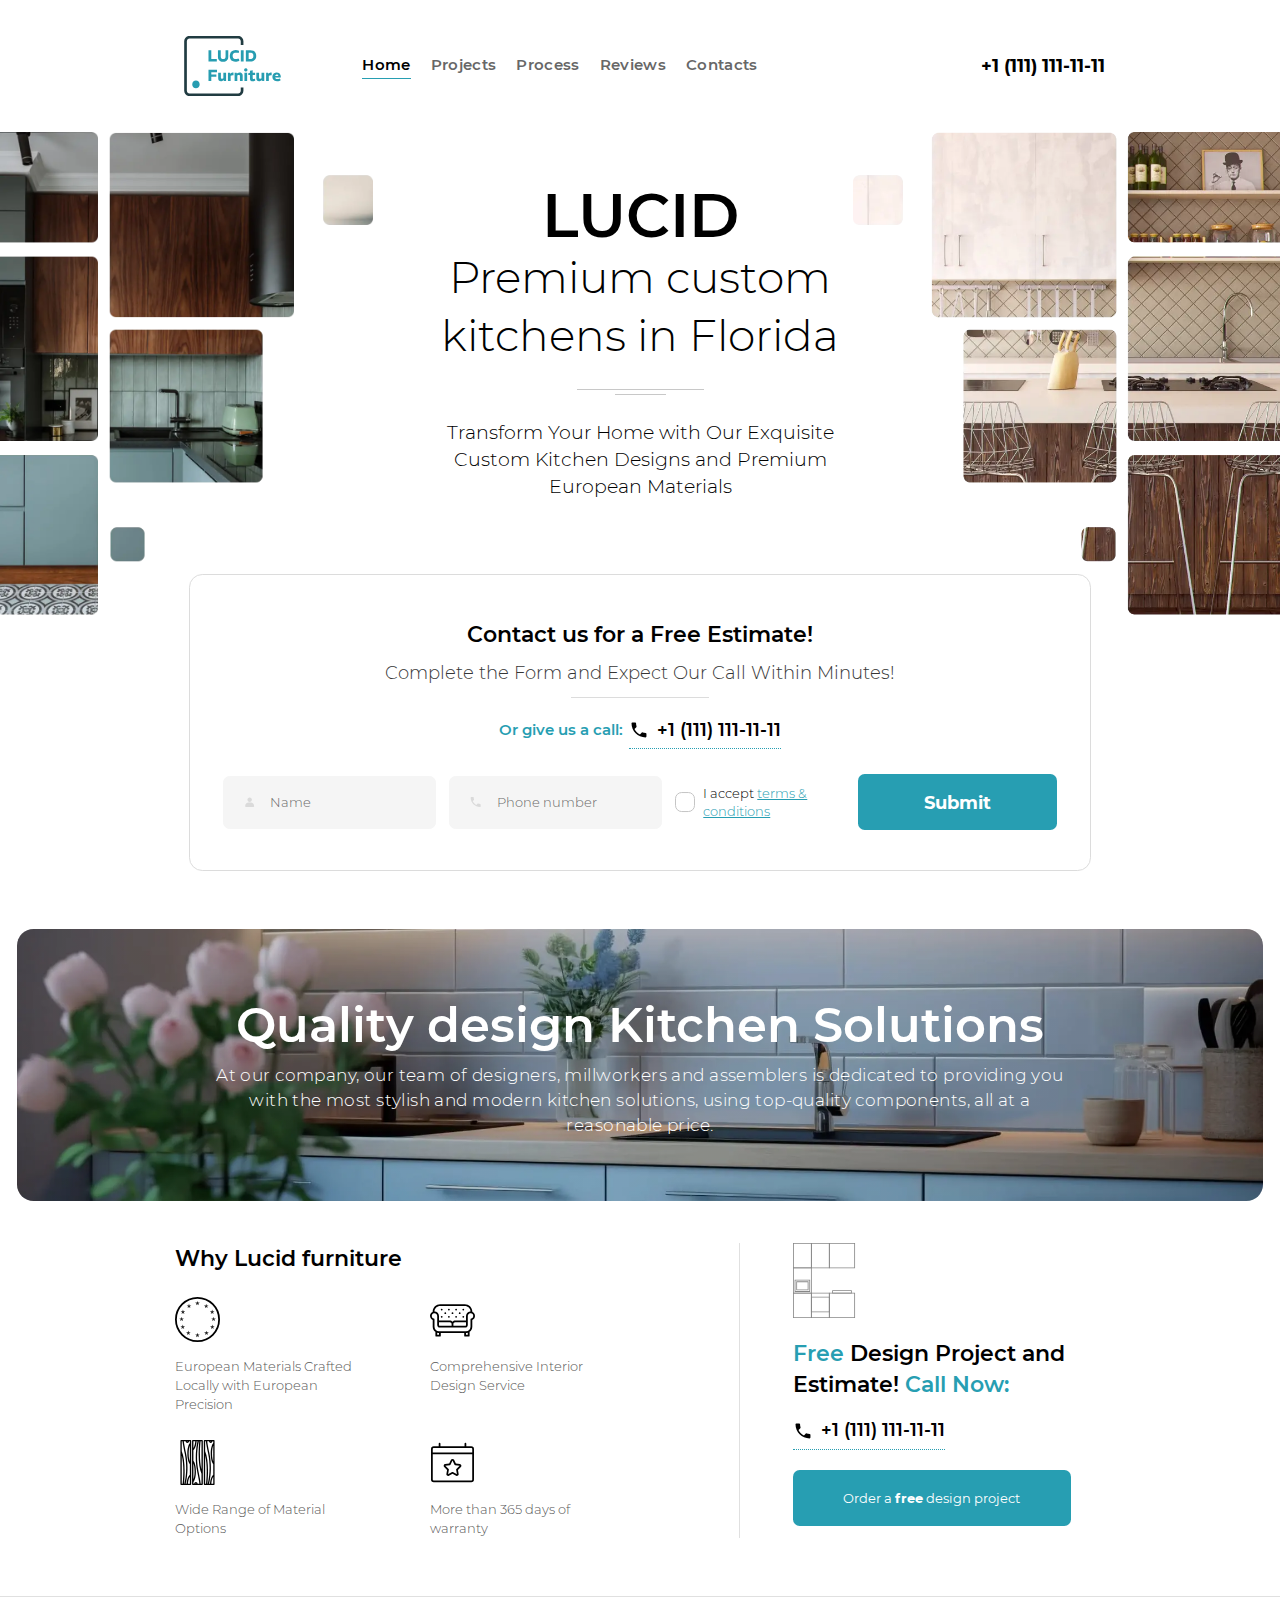
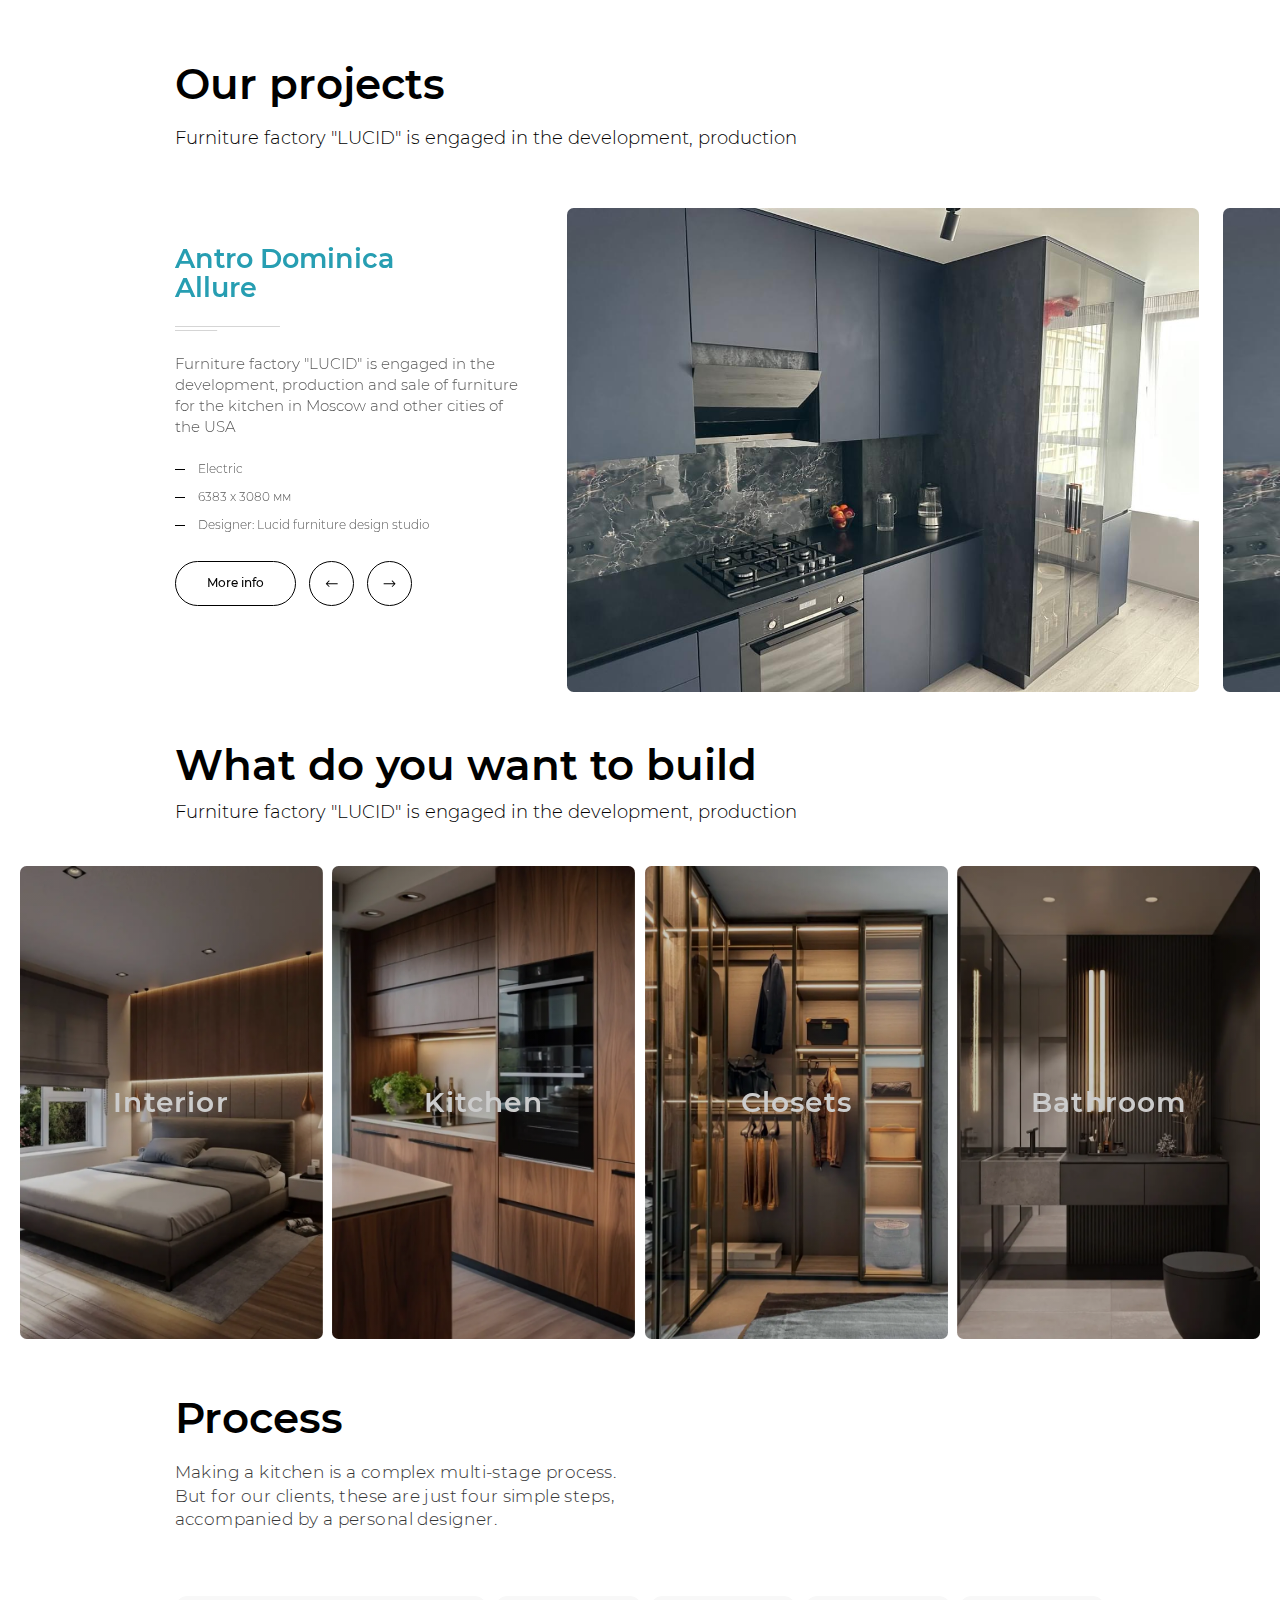
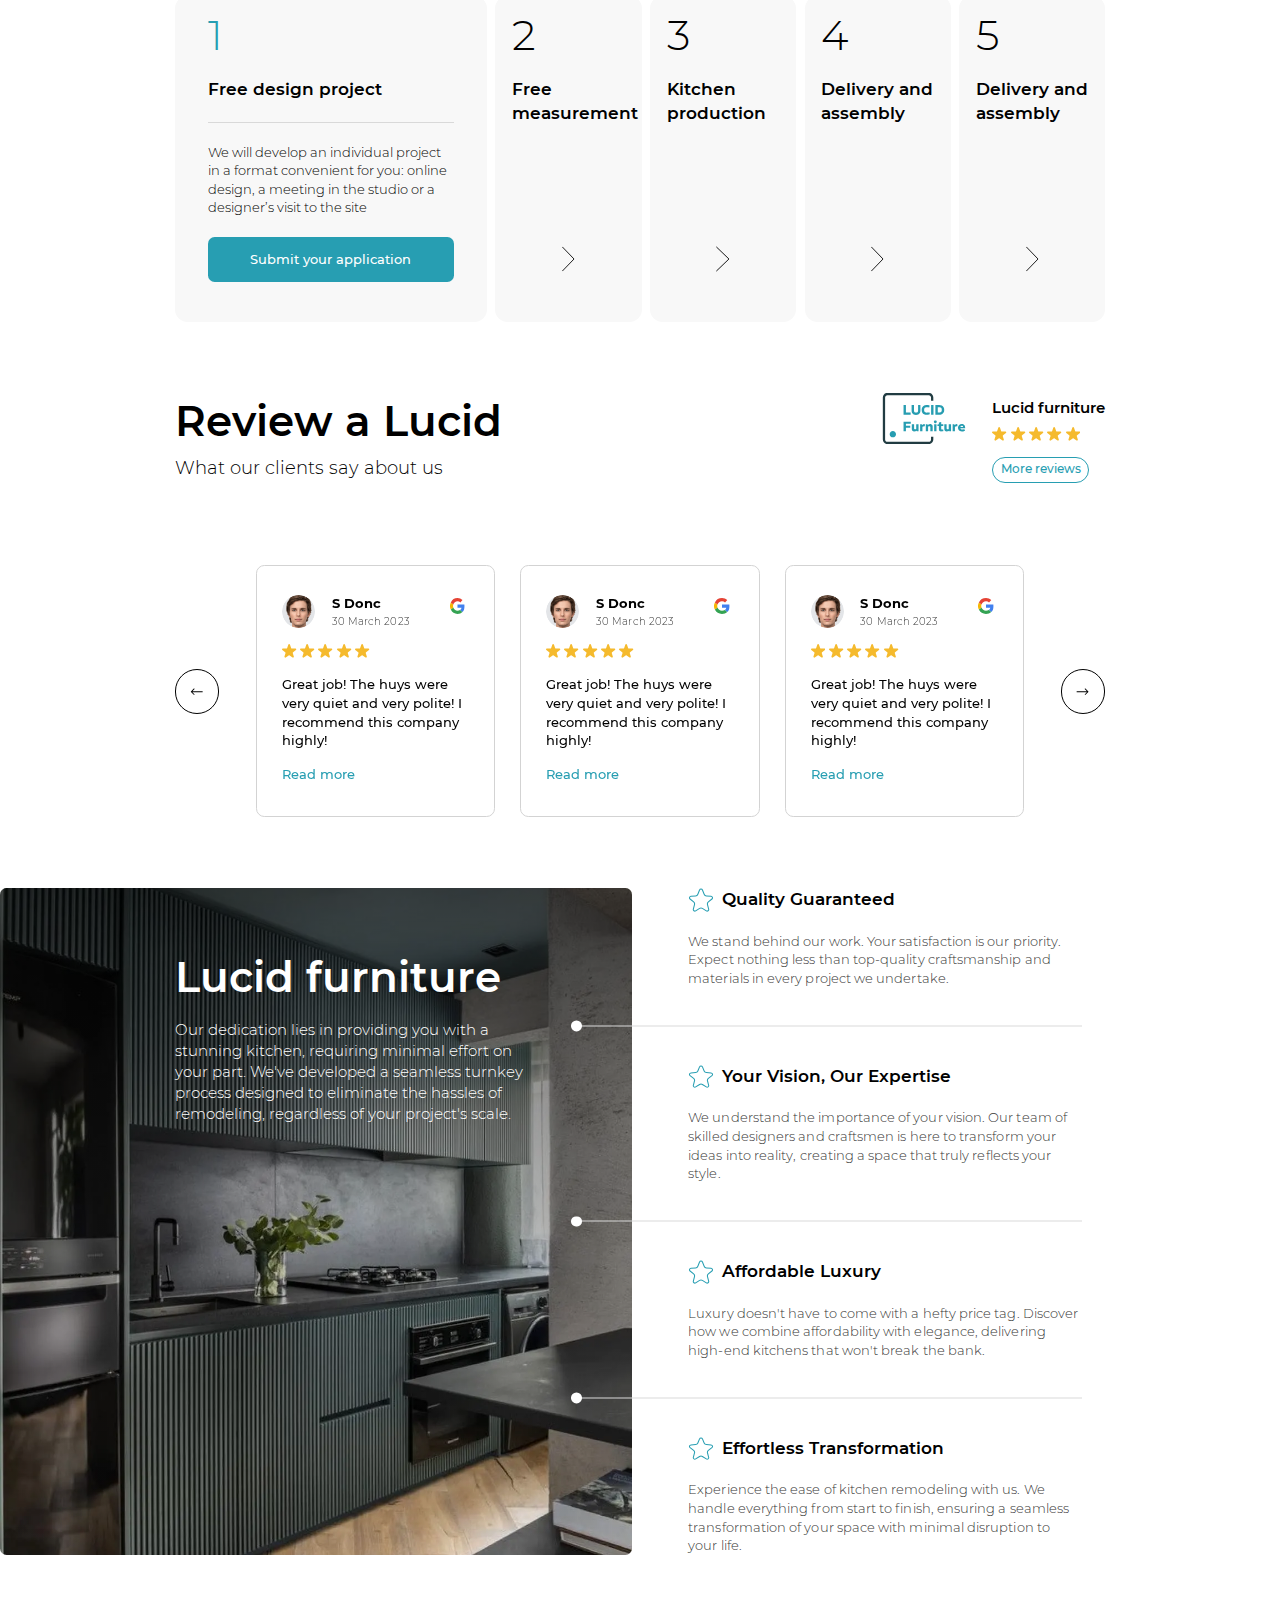
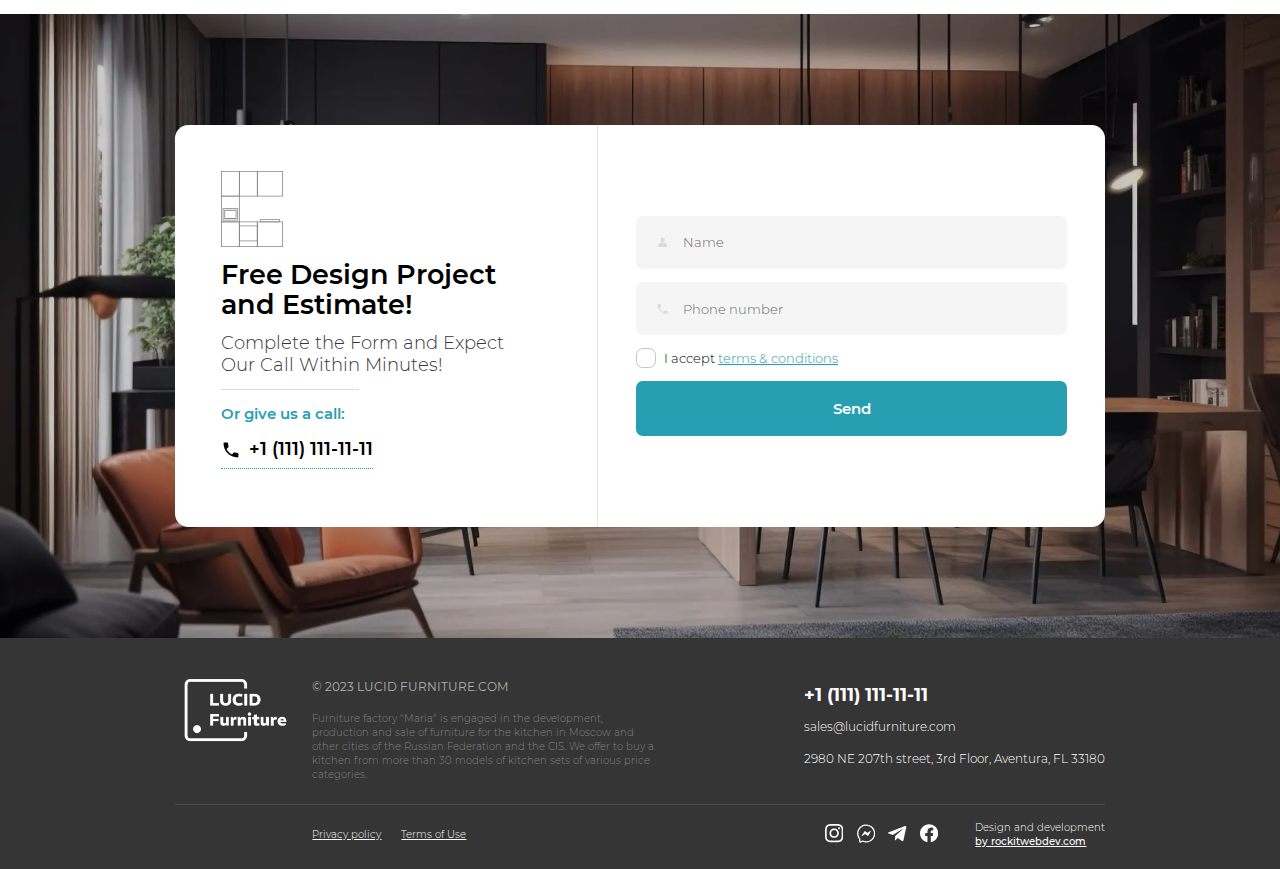
==== index.html @ 7d3eda4a "first commit" ====
<!DOCTYPE html>
<html lang="ru">

<head>
    <meta charset="UTF-8">
    <meta name="viewport" content="width=device-width, initial-scale=1.0">
    <meta name="description" content="">
    <meta name="keywords" content="">
    <link rel="stylesheet" href="css/libs.min.css">
    <link rel="stylesheet" href="css/style.min.css">
    <title>Главная</title>
</head>

<body class="m-page">
    <div class="wrapper">
        <header class="header">
            <div class="container">
                <div class="header__inner">
                    <button class="burger">
                        <img src="img/burger.svg" alt="">
                    </button>

                    <a href="" class="header__logo">
                        <img src="img/logo.svg" alt="">
                    </a>

                    <div class="menu">
                        <div class="menu__top">
                            <button class="menu__close">
                                <img src="img/burger2.svg" alt="">
                            </button>
                        </div>
                        <div class="menu__content">
                            <nav class="nav">
                                <a href="" class="nav__link _active"><span>Home</span></a>
                                <a href="" class="nav__link"><span>Projects</span></a>
                                <a href="" class="nav__link"><span>Process</span></a>
                                <a href="" class="nav__link"><span>Reviews</span></a>
                                <a href="" class="nav__link"><span>Contacts</span></a>
                            </nav>

                            <div class="header-contacts">
                                <div class="header-contacts__title">
                                    <span>Free</span> Design Project and Estimate! <span>Call Now:</span>
                                </div>
                                <a href="tel:+11111111111" class="header-contacts__phone phone-link">
                                    <svg width="24" height="24" viewBox="0 0 24 24" fill="none" xmlns="http://www.w3.org/2000/svg">
                                        <path d="M6.625 10.795C8.065 13.625 10.38 15.94 13.215 17.38L15.415 15.175C15.69 14.9 16.085 14.82 16.43 14.93C17.55 15.3 18.755 15.5 20 15.5C20.555 15.5 21 15.945 21 16.5V20C21 20.555 20.555 21 20 21C10.61 21 3 13.39 3 4C3 3.445 3.45 3 4 3H7.5C8.055 3 8.5 3.445 8.5 4C8.5 5.245 8.7 6.45 9.07 7.57C9.18 7.915 9.1 8.31 8.825 8.585L6.625 10.795Z" fill="black" />
                                    </svg>
                                    <span class="text22">+1 (111) 111-11-11</span>
                                </a>
                                <button class="header-contacts__btn m-btn m-btn-primary">
                                    <span>Order a <b>free</b> design project</span>
                                </button>
                            </div>
                        </div>
                    </div>

                    <a href="tel:+11111111111" class="header__phone text22 bold-text">
                        +1 (111) 111-11-11
                    </a>
                </div>
            </div>

        </header>
        <main class="content">

            <section class="main">
                <div class="container">
                    <div class="info-block">
                        <div class="info-block__top">
                            <div class="text73 semi-bold-text">LUCID</div>
                            <div class="text53">Premium custom kitchens <br> in Florida</div>
                        </div>
                        <img src="img/split.svg" alt="" class="info-block__split">
                        <div class="text23">Transform Your Home with Our Exquisite Custom Kitchen Designs and Premium European Materials</div>
                    </div>

                    <form action="" class="main-form _form">
                        <div class="main-form__top">
                            <img src="img/form-img.svg" alt="" class="main-form__img">
                            <div class="text26 text22-tablet text20-mob semi-bold-text">Contact us for a Free Estimate!</div>
                            <div class="text22 text18-tablet text14-mob">Complete the Form and Expect Our Call Within Minutes!</div>
                        </div>
                        <div class="main-form__call">
                            <div class="text18 text14-mob semi-bold-text primary-text">
                                Or give us a call:
                            </div>
                            <a href="tel:+11111111111" class="phone-link">
                                <svg width="24" height="24" viewBox="0 0 24 24" fill="none" xmlns="http://www.w3.org/2000/svg">
                                    <path d="M6.625 10.795C8.065 13.625 10.38 15.94 13.215 17.38L15.415 15.175C15.69 14.9 16.085 14.82 16.43 14.93C17.55 15.3 18.755 15.5 20 15.5C20.555 15.5 21 15.945 21 16.5V20C21 20.555 20.555 21 20 21C10.61 21 3 13.39 3 4C3 3.445 3.45 3 4 3H7.5C8.055 3 8.5 3.445 8.5 4C8.5 5.245 8.7 6.45 9.07 7.57C9.18 7.915 9.1 8.31 8.825 8.585L6.625 10.795Z" fill="black" />
                                </svg>
                                <span class="text22">+1 (111) 111-11-11</span>
                            </a>
                        </div>
                        <div class="main-form__grid">
                            <fieldset class="fg">
                                <input name="name" type="text" placeholder="Name">
                                <svg class="fg__icon" width="16" height="16" viewBox="0 0 16 16" fill="none" xmlns="http://www.w3.org/2000/svg">
                                    <path d="M8.00016 7.99984C9.47292 7.99984 10.6668 6.80593 10.6668 5.33317C10.6668 3.86041 9.47292 2.6665 8.00016 2.6665C6.5274 2.6665 5.3335 3.86041 5.3335 5.33317C5.3335 6.80593 6.5274 7.99984 8.00016 7.99984Z" fill="#DADADA" />
                                    <path d="M13.3332 12.6665V13.3332C13.3332 13.51 13.2629 13.6796 13.1379 13.8046C13.0129 13.9296 12.8433 13.9998 12.6665 13.9998H3.33317C3.15636 13.9998 2.98679 13.9296 2.86177 13.8046C2.73674 13.6796 2.6665 13.51 2.6665 13.3332V12.6665C2.6665 11.6056 3.08793 10.5882 3.83808 9.83808C4.58822 9.08793 5.60564 8.6665 6.6665 8.6665H9.33317C10.394 8.6665 11.4115 9.08793 12.1616 9.83808C12.9117 10.5882 13.3332 11.6056 13.3332 12.6665Z" fill="#DADADA" />
                                </svg>
                            </fieldset>
                            <fieldset class="fg">
                                <input name="phone" type="tel" placeholder="Phone number">
                                <svg class="fg__icon" width="16" height="16" viewBox="0 0 16 16" fill="none" xmlns="http://www.w3.org/2000/svg">
                                    <path d="M4.41667 7.19667C5.37667 9.08333 6.92 10.6267 8.81 11.5867L10.2767 10.1167C10.46 9.93333 10.7233 9.88 10.9533 9.95333C11.7 10.2 12.5033 10.3333 13.3333 10.3333C13.7033 10.3333 14 10.63 14 11V13.3333C14 13.7033 13.7033 14 13.3333 14C7.07333 14 2 8.92667 2 2.66667C2 2.29667 2.3 2 2.66667 2H5C5.37 2 5.66667 2.29667 5.66667 2.66667C5.66667 3.49667 5.8 4.3 6.04667 5.04667C6.12 5.27667 6.06667 5.54 5.88333 5.72333L4.41667 7.19667Z" fill="#DADADA" />
                                </svg>
                            </fieldset>
                            <div class="m-check">
                                <input name="agree" type="checkbox">
                                <label>
                                    <span>I accept <a href="">terms & conditions</a></span>
                                </label>
                            </div>
                            <button class="main-form__btn m-btn m-btn-primary">
                                <span>Submit</span>
                            </button>
                        </div>

                        <div class="thank">
                            <div class="thank__icon">
                                <img src="img/form-img.svg" alt="">
                            </div>
                            <div class="thank__content">
                                <div class="text32 text20-mob semi-bold-text">Thank you!</div>
                                <div class="text22 text14-mob">Our manager will contact you shortly.</div>
                            </div>
                        </div>

                    </form>
                </div>
                <img src="img/main-img.webp" alt="" class="main__img">
                <img src="img/main-img2.webp" alt="" class="main__img2">
            </section>

            <section class="solution">
                <div class="container">
                    <div class="solution-banner _backdrop">
                        <div class="solution-banner__inner">
                            <div class="solution-banner__title">Quality design Kitchen Solutions</div>
                            <div class="solution-banner__desc">At our company, our team of designers, millworkers and assemblers is dedicated to providing you with the most stylish and modern kitchen solutions, using top-quality components, all at a reasonable price.</div>
                        </div>
                    </div>

                    <div class="why">
                        <div class="why__content">
                            <div class="text26 text24-mob semi-bold-text">
                                Why Lucid furniture
                            </div>
                            <div class="why__items">
                                <div class="why-item">
                                    <div class="why-item__icon">
                                        <img src="img/why-icon.svg" alt="">
                                    </div>
                                    <div class="text16">
                                        European Materials Crafted Locally with European Precision
                                    </div>
                                </div>

                                <div class="why-item">
                                    <div class="why-item__icon">
                                        <img src="img/why-icon2.svg" alt="">
                                    </div>
                                    <div class="text16">
                                        Comprehensive Interior Design Service
                                    </div>
                                </div>

                                <div class="why-item">
                                    <div class="why-item__icon">
                                        <img src="img/why-icon3.svg" alt="">
                                    </div>
                                    <div class="text16">
                                        Wide Range of Material Options
                                    </div>
                                </div>

                                <div class="why-item">
                                    <div class="why-item__icon">
                                        <img src="img/why-icon4.svg" alt="">
                                    </div>
                                    <div class="text16">
                                        More than 365 days of warranty
                                    </div>
                                </div>

                            </div>
                        </div>
                        <div class="why__sidebar">
                            <div class="why-call">
                                <img src="img/form-img.svg" alt="" class="why-call__img">
                                <div class="text26 text22-mob semi-bold-text">
                                    <span>Free</span> Design Project and Estimate! <span>Call Now:</span>
                                </div>
                                <div class="why-call__phone">
                                    <a href="tel:+11111111111" class="phone-link">
                                        <svg width="24" height="24" viewBox="0 0 24 24" fill="none" xmlns="http://www.w3.org/2000/svg">
                                            <path d="M6.625 10.795C8.065 13.625 10.38 15.94 13.215 17.38L15.415 15.175C15.69 14.9 16.085 14.82 16.43 14.93C17.55 15.3 18.755 15.5 20 15.5C20.555 15.5 21 15.945 21 16.5V20C21 20.555 20.555 21 20 21C10.61 21 3 13.39 3 4C3 3.445 3.45 3 4 3H7.5C8.055 3 8.5 3.445 8.5 4C8.5 5.245 8.7 6.45 9.07 7.57C9.18 7.915 9.1 8.31 8.825 8.585L6.625 10.795Z" fill="black" />
                                        </svg>
                                        <span class="text22">+1 (111) 111-11-11</span>
                                    </a>
                                </div>
                                <button class="why-call__btn m-btn m-btn-primary">
                                    <span>Order a <b>free</b> design project</span>
                                </button>
                            </div>
                        </div>
                    </div>
                </div>
            </section>

            <section class="projects">
                <div class="container">
                    <div class="projects__top">
                        <div class="text50 text38-tablet semi-bold-text">
                            Our projects
                        </div>
                        <div class="text22 text18-tablet text16-mob">
                            Furniture factory "LUCID" is engaged in the development, production
                        </div>
                    </div>
                    <div class="projects-slider">
                        <div class="swiper-container">
                            <div class="swiper-wrapper">
                                <div class="swiper-slide">
                                    <div class="project-card">
                                        <div class="project-card__content">
                                            <div class="project-card__top">
                                                <div class="text32 semi-bold-text">
                                                    Antro Dominica <br>
                Allure
                                                </div>
                                                <img src="img/split2.svg" alt="" class="project-card__split">
                                                <div class="text18 text16-mob">Furniture factory "LUCID" is engaged in the development, production and sale of furniture for the kitchen in Moscow and other cities of the USA</div>
                                            </div>
                                            <ul class="project-card__list">
                                                <li><span>Electric</span></li>
                                                <li><span>6383 x 3080 мм</span></li>
                                                <li><span>Designer: Lucid furniture design studio</span></li>
                                            </ul>
                                            <div class="project-card__nav">
                                                <a href="" class="project-card__link m-btn m-btn-black-outline">
                                                    <span>More info</span>
                                                </a>
                                            </div>
                                        </div>
                                        <div class="project-card__img">
                                            <img src="img/project.jpg" alt="">
                                        </div>
                                    </div>

                                </div>
                                <div class="swiper-slide">
                                    <div class="project-card">
                                        <div class="project-card__content">
                                            <div class="project-card__top">
                                                <div class="text32 semi-bold-text">
                                                    Antro Dominica <br>
                Allure
                                                </div>
                                                <img src="img/split2.svg" alt="" class="project-card__split">
                                                <div class="text18 text16-mob">Furniture factory "LUCID" is engaged in the development, production and sale of furniture for the kitchen in Moscow and other cities of the USA</div>
                                            </div>
                                            <ul class="project-card__list">
                                                <li><span>Electric</span></li>
                                                <li><span>6383 x 3080 мм</span></li>
                                                <li><span>Designer: Lucid furniture design studio</span></li>
                                            </ul>
                                            <div class="project-card__nav">
                                                <a href="" class="project-card__link m-btn m-btn-black-outline">
                                                    <span>More info</span>
                                                </a>
                                            </div>
                                        </div>
                                        <div class="project-card__img">
                                            <img src="img/project.jpg" alt="">
                                        </div>
                                    </div>

                                </div>
                            </div>
                        </div>
                        <div class="swiper-nav">
                            <div class="swiper-button swiper-button-prev _outline">
                                <svg width="15" height="8" viewBox="0 0 15 8" fill="none" xmlns="http://www.w3.org/2000/svg">
                                    <path d="M1.07495 3.8608C0.879687 4.05606 0.879687 4.37265 1.07495 4.56791L4.25693 7.74989C4.45219 7.94515 4.76877 7.94515 4.96404 7.74989C5.1593 7.55463 5.1593 7.23804 4.96404 7.04278L2.13561 4.21435L4.96404 1.38593C5.1593 1.19067 5.1593 0.874083 4.96404 0.678821C4.76877 0.483559 4.45219 0.483559 4.25693 0.678821L1.07495 3.8608ZM14.2856 3.71436L1.4285 3.71435L1.4285 4.71435L14.2856 4.71436L14.2856 3.71436Z" fill="black" />
                                </svg>
                            </div>
                            <div class="swiper-button swiper-button-next _outline">
                                <svg width="15" height="8" viewBox="0 0 15 8" fill="none" xmlns="http://www.w3.org/2000/svg">
                                    <path d="M13.9251 3.8608C14.1203 4.05606 14.1203 4.37265 13.9251 4.56791L10.7431 7.74989C10.5478 7.94515 10.2312 7.94515 10.036 7.74989C9.8407 7.55463 9.8407 7.23804 10.036 7.04278L12.8644 4.21435L10.036 1.38593C9.8407 1.19067 9.8407 0.874083 10.036 0.678821C10.2312 0.483559 10.5478 0.483559 10.7431 0.678821L13.9251 3.8608ZM0.714355 3.71436L13.5715 3.71435L13.5715 4.71435L0.714356 4.71436L0.714355 3.71436Z" fill="black" />
                                </svg>
                            </div>
                        </div>
                    </div>
                    <div class="swiper-scrollbar"></div>
                </div>
            </section>

            <section class="what">
                <div class="container">
                    <div class="what__top">
                        <div class="text50 text38-tablet semi-bold-text">
                            What do you want to build
                        </div>
                        <div class="text22 text18-tablet text16-mob">
                            Furniture factory "LUCID" is engaged in the development, production
                        </div>
                    </div>
                </div>
                <div class="what-slider">
                    <div class="swiper-container">
                        <div class="swiper-wrapper">
                            <div class="swiper-slide">
                                <div class="what-card">
                                    <div class="what-card__img _backdrop">
                                        <img src="img/what.webp" alt="">
                                    </div>

                                    <div class="what-card__content">
                                        <div class="what-card__title">
                                            Interior
                                        </div>
                                        <button class="what-card__btn">
                                            <span>Get free estimate</span>
                                        </button>
                                    </div>
                                </div>

                            </div>
                            <div class="swiper-slide">
                                <div class="what-card">
                                    <div class="what-card__img _backdrop">
                                        <img src="img/what2.webp" alt="">
                                    </div>

                                    <div class="what-card__content">
                                        <div class="what-card__title">
                                            Kitchen
                                        </div>
                                        <button class="what-card__btn">
                                            <span>Get free estimate</span>
                                        </button>
                                    </div>
                                </div>

                            </div>
                            <div class="swiper-slide">
                                <div class="what-card">
                                    <div class="what-card__img _backdrop">
                                        <img src="img/what3.webp" alt="">
                                    </div>

                                    <div class="what-card__content">
                                        <div class="what-card__title">
                                            Closets
                                        </div>
                                        <button class="what-card__btn">
                                            <span>Get free estimate</span>
                                        </button>
                                    </div>
                                </div>

                            </div>
                            <div class="swiper-slide">
                                <div class="what-card">
                                    <div class="what-card__img _backdrop">
                                        <img src="img/what4.webp" alt="">
                                    </div>

                                    <div class="what-card__content">
                                        <div class="what-card__title">
                                            Bathroom
                                        </div>
                                        <button class="what-card__btn">
                                            <span>Get free estimate</span>
                                        </button>
                                    </div>
                                </div>

                            </div>
                        </div>
                    </div>
                </div>
            </section>

            <section class="process">
                <div class="container">
                    <div class="process__top">
                        <div class="text50 text38-tablet semi-bold-text">
                            Process
                        </div>
                        <div class="text20 text18-tablet text16-mob">
                            Making a kitchen is a complex multi-stage process. But for our clients, these are just four simple steps, accompanied by a personal designer.
                        </div>
                    </div>
                    <div class="process__items">
                        <div class="process-item _active">
                            <div class="process-item__top">
                                <div class="process-item__num text50">
                                    1
                                </div>
                                <div class="text20 semi-bold-text">
                                    Free design project
                                </div>
                            </div>
                            <div class="process-item__bottom">
                                <div class="text16">
                                    We will develop an individual project in a format convenient for you: online design, a meeting in the studio or a designer’s visit to the site
                                </div>
                                <button class="process-item__btn m-btn m-btn-primary">
                                    <span>Submit your application</span>
                                </button>
                            </div>
                            <div class="process-item__arrow">
                                <img src="img/arrow.svg" alt="">
                            </div>
                        </div>

                        <div class="process-item ">
                            <div class="process-item__top">
                                <div class="process-item__num text50">
                                    2
                                </div>
                                <div class="text20 semi-bold-text">
                                    Free measurement
                                </div>
                            </div>
                            <div class="process-item__bottom">
                                <div class="text16">
                                    We will develop an individual project in a format convenient for you: online design, a meeting in the studio or a designer’s visit to the site
                                </div>
                                <button class="process-item__btn m-btn m-btn-primary">
                                    <span>Submit your application</span>
                                </button>
                            </div>
                            <div class="process-item__arrow">
                                <img src="img/arrow.svg" alt="">
                            </div>
                        </div>

                        <div class="process-item ">
                            <div class="process-item__top">
                                <div class="process-item__num text50">
                                    3
                                </div>
                                <div class="text20 semi-bold-text">
                                    Kitchen production
                                </div>
                            </div>
                            <div class="process-item__bottom">
                                <div class="text16">
                                    We will develop an individual project in a format convenient for you: online design, a meeting in the studio or a designer’s visit to the site
                                </div>
                                <button class="process-item__btn m-btn m-btn-primary">
                                    <span>Submit your application</span>
                                </button>
                            </div>
                            <div class="process-item__arrow">
                                <img src="img/arrow.svg" alt="">
                            </div>
                        </div>

                        <div class="process-item ">
                            <div class="process-item__top">
                                <div class="process-item__num text50">
                                    4
                                </div>
                                <div class="text20 semi-bold-text">
                                    Delivery and assembly
                                </div>
                            </div>
                            <div class="process-item__bottom">
                                <div class="text16">
                                    We will develop an individual project in a format convenient for you: online design, a meeting in the studio or a designer’s visit to the site
                                </div>
                                <button class="process-item__btn m-btn m-btn-primary">
                                    <span>Submit your application</span>
                                </button>
                            </div>
                            <div class="process-item__arrow">
                                <img src="img/arrow.svg" alt="">
                            </div>
                        </div>

                        <div class="process-item ">
                            <div class="process-item__top">
                                <div class="process-item__num text50">
                                    5
                                </div>
                                <div class="text20 semi-bold-text">
                                    Delivery and assembly
                                </div>
                            </div>
                            <div class="process-item__bottom">
                                <div class="text16">
                                    We will develop an individual project in a format convenient for you: online design, a meeting in the studio or a designer’s visit to the site
                                </div>
                                <button class="process-item__btn m-btn m-btn-primary">
                                    <span>Submit your application</span>
                                </button>
                            </div>
                            <div class="process-item__arrow">
                                <img src="img/arrow.svg" alt="">
                            </div>
                        </div>

                    </div>
                </div>
            </section>

            <section class="reviews">
                <div class="container">
                    <div class="reviews__top">
                        <div class="reviews__info">
                            <div class="text50 text38-tablet semi-bold-text">
                                Review a Lucid
                            </div>
                            <div class="text22 text18-tablet text16-mob">
                                What our clients say about us
                            </div>
                        </div>
                        <div class="reviews__info2">
                            <div class="reviews__logo">
                                <img src="img/logo.svg" alt="">
                            </div>
                            <div class="reviews__rating">
                                <div class="text18 semi-bold-text">Lucid furniture</div>
                                <div class="rating">
                                    <div class="rating-input rating-input--read-only" data-total-rating="5" data-rating-code="1">
                                        <div class="rating-input__item" data-rating-value="5">
                                            <svg width="18" height="17" viewBox="0 0 18 17" fill="none" xmlns="http://www.w3.org/2000/svg">
                                                <path d="M7.65173 0.668416C7.96496 -0.222805 9.22534 -0.222806 9.53858 0.668416L10.9718 4.74612C11.1096 5.13834 11.4757 5.40435 11.8914 5.41425L16.2124 5.51721C17.1568 5.53971 17.5462 6.73841 16.7954 7.31171L13.3602 9.93483C13.0298 10.1871 12.8899 10.6176 13.0089 11.0159L14.2463 15.1572C14.5167 16.0624 13.497 16.8032 12.7198 16.2663L9.1635 13.8098C8.82144 13.5735 8.36887 13.5735 8.02681 13.8098L4.47052 16.2663C3.69326 16.8032 2.67359 16.0624 2.94403 15.1572L4.18137 11.0159C4.30039 10.6176 4.16054 10.1871 3.83012 9.93483L0.394865 7.31171C-0.355942 6.73841 0.033537 5.53971 0.977934 5.51721L5.29894 5.41425C5.71456 5.40435 6.08069 5.13834 6.21854 4.74612L7.65173 0.668416Z" fill="#F5BA2D" />
                                            </svg>
                                        </div>
                                        <div class="rating-input__item" data-rating-value="4">
                                            <svg width="18" height="17" viewBox="0 0 18 17" fill="none" xmlns="http://www.w3.org/2000/svg">
                                                <path d="M7.65173 0.668416C7.96496 -0.222805 9.22534 -0.222806 9.53858 0.668416L10.9718 4.74612C11.1096 5.13834 11.4757 5.40435 11.8914 5.41425L16.2124 5.51721C17.1568 5.53971 17.5462 6.73841 16.7954 7.31171L13.3602 9.93483C13.0298 10.1871 12.8899 10.6176 13.0089 11.0159L14.2463 15.1572C14.5167 16.0624 13.497 16.8032 12.7198 16.2663L9.1635 13.8098C8.82144 13.5735 8.36887 13.5735 8.02681 13.8098L4.47052 16.2663C3.69326 16.8032 2.67359 16.0624 2.94403 15.1572L4.18137 11.0159C4.30039 10.6176 4.16054 10.1871 3.83012 9.93483L0.394865 7.31171C-0.355942 6.73841 0.033537 5.53971 0.977934 5.51721L5.29894 5.41425C5.71456 5.40435 6.08069 5.13834 6.21854 4.74612L7.65173 0.668416Z" fill="#F5BA2D" />
                                            </svg>
                                        </div>
                                        <div class="rating-input__item" data-rating-value="3">
                                            <svg width="18" height="17" viewBox="0 0 18 17" fill="none" xmlns="http://www.w3.org/2000/svg">
                                                <path d="M7.65173 0.668416C7.96496 -0.222805 9.22534 -0.222806 9.53858 0.668416L10.9718 4.74612C11.1096 5.13834 11.4757 5.40435 11.8914 5.41425L16.2124 5.51721C17.1568 5.53971 17.5462 6.73841 16.7954 7.31171L13.3602 9.93483C13.0298 10.1871 12.8899 10.6176 13.0089 11.0159L14.2463 15.1572C14.5167 16.0624 13.497 16.8032 12.7198 16.2663L9.1635 13.8098C8.82144 13.5735 8.36887 13.5735 8.02681 13.8098L4.47052 16.2663C3.69326 16.8032 2.67359 16.0624 2.94403 15.1572L4.18137 11.0159C4.30039 10.6176 4.16054 10.1871 3.83012 9.93483L0.394865 7.31171C-0.355942 6.73841 0.033537 5.53971 0.977934 5.51721L5.29894 5.41425C5.71456 5.40435 6.08069 5.13834 6.21854 4.74612L7.65173 0.668416Z" fill="#F5BA2D" />
                                            </svg>
                                        </div>
                                        <div class="rating-input__item" data-rating-value="2">
                                            <svg width="18" height="17" viewBox="0 0 18 17" fill="none" xmlns="http://www.w3.org/2000/svg">
                                                <path d="M7.65173 0.668416C7.96496 -0.222805 9.22534 -0.222806 9.53858 0.668416L10.9718 4.74612C11.1096 5.13834 11.4757 5.40435 11.8914 5.41425L16.2124 5.51721C17.1568 5.53971 17.5462 6.73841 16.7954 7.31171L13.3602 9.93483C13.0298 10.1871 12.8899 10.6176 13.0089 11.0159L14.2463 15.1572C14.5167 16.0624 13.497 16.8032 12.7198 16.2663L9.1635 13.8098C8.82144 13.5735 8.36887 13.5735 8.02681 13.8098L4.47052 16.2663C3.69326 16.8032 2.67359 16.0624 2.94403 15.1572L4.18137 11.0159C4.30039 10.6176 4.16054 10.1871 3.83012 9.93483L0.394865 7.31171C-0.355942 6.73841 0.033537 5.53971 0.977934 5.51721L5.29894 5.41425C5.71456 5.40435 6.08069 5.13834 6.21854 4.74612L7.65173 0.668416Z" fill="#F5BA2D" />
                                            </svg>
                                        </div>
                                        <div class="rating-input__item" data-rating-value="1">
                                            <svg width="18" height="17" viewBox="0 0 18 17" fill="none" xmlns="http://www.w3.org/2000/svg">
                                                <path d="M7.65173 0.668416C7.96496 -0.222805 9.22534 -0.222806 9.53858 0.668416L10.9718 4.74612C11.1096 5.13834 11.4757 5.40435 11.8914 5.41425L16.2124 5.51721C17.1568 5.53971 17.5462 6.73841 16.7954 7.31171L13.3602 9.93483C13.0298 10.1871 12.8899 10.6176 13.0089 11.0159L14.2463 15.1572C14.5167 16.0624 13.497 16.8032 12.7198 16.2663L9.1635 13.8098C8.82144 13.5735 8.36887 13.5735 8.02681 13.8098L4.47052 16.2663C3.69326 16.8032 2.67359 16.0624 2.94403 15.1572L4.18137 11.0159C4.30039 10.6176 4.16054 10.1871 3.83012 9.93483L0.394865 7.31171C-0.355942 6.73841 0.033537 5.53971 0.977934 5.51721L5.29894 5.41425C5.71456 5.40435 6.08069 5.13834 6.21854 4.74612L7.65173 0.668416Z" fill="#F5BA2D" />
                                            </svg>
                                        </div>
                                        <input class="rating-input__field" type="number" value="0">


                                    </div>
                                </div>
                                <a href="" class="reviews__link m-btn m-btn-black-outline">
                                    <span>More reviews</span>
                                </a>
                            </div>
                        </div>
                    </div>
                    <div class="reviews-slider">
                        <div class="swiper-container">
                            <div class="swiper-wrapper">
                                <div class="swiper-slide">
                                    <div class="review-card">
                                        <div class="review-card__top">
                                            <div class="review-card__img">
                                                <img src="img/user.png" alt="">
                                            </div>
                                            <div class="review-card__info">
                                                <div class="text16 bold-text">S Donc</div>
                                                <div class="review-card__date">30 March 2023</div>
                                            </div>
                                            <div class="review-card__site">
                                                <img src="img/google.svg" alt="">
                                            </div>
                                        </div>
                                        <div class="rating">
                                            <div class="rating-input rating-input--read-only" data-total-rating="5" data-rating-code="1">
                                                <div class="rating-input__item" data-rating-value="5">
                                                    <svg width="18" height="17" viewBox="0 0 18 17" fill="none" xmlns="http://www.w3.org/2000/svg">
                                                        <path d="M7.65173 0.668416C7.96496 -0.222805 9.22534 -0.222806 9.53858 0.668416L10.9718 4.74612C11.1096 5.13834 11.4757 5.40435 11.8914 5.41425L16.2124 5.51721C17.1568 5.53971 17.5462 6.73841 16.7954 7.31171L13.3602 9.93483C13.0298 10.1871 12.8899 10.6176 13.0089 11.0159L14.2463 15.1572C14.5167 16.0624 13.497 16.8032 12.7198 16.2663L9.1635 13.8098C8.82144 13.5735 8.36887 13.5735 8.02681 13.8098L4.47052 16.2663C3.69326 16.8032 2.67359 16.0624 2.94403 15.1572L4.18137 11.0159C4.30039 10.6176 4.16054 10.1871 3.83012 9.93483L0.394865 7.31171C-0.355942 6.73841 0.033537 5.53971 0.977934 5.51721L5.29894 5.41425C5.71456 5.40435 6.08069 5.13834 6.21854 4.74612L7.65173 0.668416Z" fill="#F5BA2D" />
                                                    </svg>
                                                </div>
                                                <div class="rating-input__item" data-rating-value="4">
                                                    <svg width="18" height="17" viewBox="0 0 18 17" fill="none" xmlns="http://www.w3.org/2000/svg">
                                                        <path d="M7.65173 0.668416C7.96496 -0.222805 9.22534 -0.222806 9.53858 0.668416L10.9718 4.74612C11.1096 5.13834 11.4757 5.40435 11.8914 5.41425L16.2124 5.51721C17.1568 5.53971 17.5462 6.73841 16.7954 7.31171L13.3602 9.93483C13.0298 10.1871 12.8899 10.6176 13.0089 11.0159L14.2463 15.1572C14.5167 16.0624 13.497 16.8032 12.7198 16.2663L9.1635 13.8098C8.82144 13.5735 8.36887 13.5735 8.02681 13.8098L4.47052 16.2663C3.69326 16.8032 2.67359 16.0624 2.94403 15.1572L4.18137 11.0159C4.30039 10.6176 4.16054 10.1871 3.83012 9.93483L0.394865 7.31171C-0.355942 6.73841 0.033537 5.53971 0.977934 5.51721L5.29894 5.41425C5.71456 5.40435 6.08069 5.13834 6.21854 4.74612L7.65173 0.668416Z" fill="#F5BA2D" />
                                                    </svg>
                                                </div>
                                                <div class="rating-input__item" data-rating-value="3">
                                                    <svg width="18" height="17" viewBox="0 0 18 17" fill="none" xmlns="http://www.w3.org/2000/svg">
                                                        <path d="M7.65173 0.668416C7.96496 -0.222805 9.22534 -0.222806 9.53858 0.668416L10.9718 4.74612C11.1096 5.13834 11.4757 5.40435 11.8914 5.41425L16.2124 5.51721C17.1568 5.53971 17.5462 6.73841 16.7954 7.31171L13.3602 9.93483C13.0298 10.1871 12.8899 10.6176 13.0089 11.0159L14.2463 15.1572C14.5167 16.0624 13.497 16.8032 12.7198 16.2663L9.1635 13.8098C8.82144 13.5735 8.36887 13.5735 8.02681 13.8098L4.47052 16.2663C3.69326 16.8032 2.67359 16.0624 2.94403 15.1572L4.18137 11.0159C4.30039 10.6176 4.16054 10.1871 3.83012 9.93483L0.394865 7.31171C-0.355942 6.73841 0.033537 5.53971 0.977934 5.51721L5.29894 5.41425C5.71456 5.40435 6.08069 5.13834 6.21854 4.74612L7.65173 0.668416Z" fill="#F5BA2D" />
                                                    </svg>
                                                </div>
                                                <div class="rating-input__item" data-rating-value="2">
                                                    <svg width="18" height="17" viewBox="0 0 18 17" fill="none" xmlns="http://www.w3.org/2000/svg">
                                                        <path d="M7.65173 0.668416C7.96496 -0.222805 9.22534 -0.222806 9.53858 0.668416L10.9718 4.74612C11.1096 5.13834 11.4757 5.40435 11.8914 5.41425L16.2124 5.51721C17.1568 5.53971 17.5462 6.73841 16.7954 7.31171L13.3602 9.93483C13.0298 10.1871 12.8899 10.6176 13.0089 11.0159L14.2463 15.1572C14.5167 16.0624 13.497 16.8032 12.7198 16.2663L9.1635 13.8098C8.82144 13.5735 8.36887 13.5735 8.02681 13.8098L4.47052 16.2663C3.69326 16.8032 2.67359 16.0624 2.94403 15.1572L4.18137 11.0159C4.30039 10.6176 4.16054 10.1871 3.83012 9.93483L0.394865 7.31171C-0.355942 6.73841 0.033537 5.53971 0.977934 5.51721L5.29894 5.41425C5.71456 5.40435 6.08069 5.13834 6.21854 4.74612L7.65173 0.668416Z" fill="#F5BA2D" />
                                                    </svg>
                                                </div>
                                                <div class="rating-input__item" data-rating-value="1">
                                                    <svg width="18" height="17" viewBox="0 0 18 17" fill="none" xmlns="http://www.w3.org/2000/svg">
                                                        <path d="M7.65173 0.668416C7.96496 -0.222805 9.22534 -0.222806 9.53858 0.668416L10.9718 4.74612C11.1096 5.13834 11.4757 5.40435 11.8914 5.41425L16.2124 5.51721C17.1568 5.53971 17.5462 6.73841 16.7954 7.31171L13.3602 9.93483C13.0298 10.1871 12.8899 10.6176 13.0089 11.0159L14.2463 15.1572C14.5167 16.0624 13.497 16.8032 12.7198 16.2663L9.1635 13.8098C8.82144 13.5735 8.36887 13.5735 8.02681 13.8098L4.47052 16.2663C3.69326 16.8032 2.67359 16.0624 2.94403 15.1572L4.18137 11.0159C4.30039 10.6176 4.16054 10.1871 3.83012 9.93483L0.394865 7.31171C-0.355942 6.73841 0.033537 5.53971 0.977934 5.51721L5.29894 5.41425C5.71456 5.40435 6.08069 5.13834 6.21854 4.74612L7.65173 0.668416Z" fill="#F5BA2D" />
                                                    </svg>
                                                </div>
                                                <input class="rating-input__field" type="number" value="0">


                                            </div>
                                        </div>
                                        <div class="review-card__text">
                                            <div class="text16 medium-text">
                                                Great job! The huys were very quiet and very polite! I recommend this company highly!
                                            </div>
                                        </div>
                                        <div class="review-card__nav">
                                            <a href="" class="review-card__link text16">
                                                Read more
                                            </a>
                                        </div>
                                    </div>

                                </div>
                                <div class="swiper-slide">
                                    <div class="review-card">
                                        <div class="review-card__top">
                                            <div class="review-card__img">
                                                <img src="img/user.png" alt="">
                                            </div>
                                            <div class="review-card__info">
                                                <div class="text16 bold-text">S Donc</div>
                                                <div class="review-card__date">30 March 2023</div>
                                            </div>
                                            <div class="review-card__site">
                                                <img src="img/google.svg" alt="">
                                            </div>
                                        </div>
                                        <div class="rating">
                                            <div class="rating-input rating-input--read-only" data-total-rating="5" data-rating-code="1">
                                                <div class="rating-input__item" data-rating-value="5">
                                                    <svg width="18" height="17" viewBox="0 0 18 17" fill="none" xmlns="http://www.w3.org/2000/svg">
                                                        <path d="M7.65173 0.668416C7.96496 -0.222805 9.22534 -0.222806 9.53858 0.668416L10.9718 4.74612C11.1096 5.13834 11.4757 5.40435 11.8914 5.41425L16.2124 5.51721C17.1568 5.53971 17.5462 6.73841 16.7954 7.31171L13.3602 9.93483C13.0298 10.1871 12.8899 10.6176 13.0089 11.0159L14.2463 15.1572C14.5167 16.0624 13.497 16.8032 12.7198 16.2663L9.1635 13.8098C8.82144 13.5735 8.36887 13.5735 8.02681 13.8098L4.47052 16.2663C3.69326 16.8032 2.67359 16.0624 2.94403 15.1572L4.18137 11.0159C4.30039 10.6176 4.16054 10.1871 3.83012 9.93483L0.394865 7.31171C-0.355942 6.73841 0.033537 5.53971 0.977934 5.51721L5.29894 5.41425C5.71456 5.40435 6.08069 5.13834 6.21854 4.74612L7.65173 0.668416Z" fill="#F5BA2D" />
                                                    </svg>
                                                </div>
                                                <div class="rating-input__item" data-rating-value="4">
                                                    <svg width="18" height="17" viewBox="0 0 18 17" fill="none" xmlns="http://www.w3.org/2000/svg">
                                                        <path d="M7.65173 0.668416C7.96496 -0.222805 9.22534 -0.222806 9.53858 0.668416L10.9718 4.74612C11.1096 5.13834 11.4757 5.40435 11.8914 5.41425L16.2124 5.51721C17.1568 5.53971 17.5462 6.73841 16.7954 7.31171L13.3602 9.93483C13.0298 10.1871 12.8899 10.6176 13.0089 11.0159L14.2463 15.1572C14.5167 16.0624 13.497 16.8032 12.7198 16.2663L9.1635 13.8098C8.82144 13.5735 8.36887 13.5735 8.02681 13.8098L4.47052 16.2663C3.69326 16.8032 2.67359 16.0624 2.94403 15.1572L4.18137 11.0159C4.30039 10.6176 4.16054 10.1871 3.83012 9.93483L0.394865 7.31171C-0.355942 6.73841 0.033537 5.53971 0.977934 5.51721L5.29894 5.41425C5.71456 5.40435 6.08069 5.13834 6.21854 4.74612L7.65173 0.668416Z" fill="#F5BA2D" />
                                                    </svg>
                                                </div>
                                                <div class="rating-input__item" data-rating-value="3">
                                                    <svg width="18" height="17" viewBox="0 0 18 17" fill="none" xmlns="http://www.w3.org/2000/svg">
                                                        <path d="M7.65173 0.668416C7.96496 -0.222805 9.22534 -0.222806 9.53858 0.668416L10.9718 4.74612C11.1096 5.13834 11.4757 5.40435 11.8914 5.41425L16.2124 5.51721C17.1568 5.53971 17.5462 6.73841 16.7954 7.31171L13.3602 9.93483C13.0298 10.1871 12.8899 10.6176 13.0089 11.0159L14.2463 15.1572C14.5167 16.0624 13.497 16.8032 12.7198 16.2663L9.1635 13.8098C8.82144 13.5735 8.36887 13.5735 8.02681 13.8098L4.47052 16.2663C3.69326 16.8032 2.67359 16.0624 2.94403 15.1572L4.18137 11.0159C4.30039 10.6176 4.16054 10.1871 3.83012 9.93483L0.394865 7.31171C-0.355942 6.73841 0.033537 5.53971 0.977934 5.51721L5.29894 5.41425C5.71456 5.40435 6.08069 5.13834 6.21854 4.74612L7.65173 0.668416Z" fill="#F5BA2D" />
                                                    </svg>
                                                </div>
                                                <div class="rating-input__item" data-rating-value="2">
                                                    <svg width="18" height="17" viewBox="0 0 18 17" fill="none" xmlns="http://www.w3.org/2000/svg">
                                                        <path d="M7.65173 0.668416C7.96496 -0.222805 9.22534 -0.222806 9.53858 0.668416L10.9718 4.74612C11.1096 5.13834 11.4757 5.40435 11.8914 5.41425L16.2124 5.51721C17.1568 5.53971 17.5462 6.73841 16.7954 7.31171L13.3602 9.93483C13.0298 10.1871 12.8899 10.6176 13.0089 11.0159L14.2463 15.1572C14.5167 16.0624 13.497 16.8032 12.7198 16.2663L9.1635 13.8098C8.82144 13.5735 8.36887 13.5735 8.02681 13.8098L4.47052 16.2663C3.69326 16.8032 2.67359 16.0624 2.94403 15.1572L4.18137 11.0159C4.30039 10.6176 4.16054 10.1871 3.83012 9.93483L0.394865 7.31171C-0.355942 6.73841 0.033537 5.53971 0.977934 5.51721L5.29894 5.41425C5.71456 5.40435 6.08069 5.13834 6.21854 4.74612L7.65173 0.668416Z" fill="#F5BA2D" />
                                                    </svg>
                                                </div>
                                                <div class="rating-input__item" data-rating-value="1">
                                                    <svg width="18" height="17" viewBox="0 0 18 17" fill="none" xmlns="http://www.w3.org/2000/svg">
                                                        <path d="M7.65173 0.668416C7.96496 -0.222805 9.22534 -0.222806 9.53858 0.668416L10.9718 4.74612C11.1096 5.13834 11.4757 5.40435 11.8914 5.41425L16.2124 5.51721C17.1568 5.53971 17.5462 6.73841 16.7954 7.31171L13.3602 9.93483C13.0298 10.1871 12.8899 10.6176 13.0089 11.0159L14.2463 15.1572C14.5167 16.0624 13.497 16.8032 12.7198 16.2663L9.1635 13.8098C8.82144 13.5735 8.36887 13.5735 8.02681 13.8098L4.47052 16.2663C3.69326 16.8032 2.67359 16.0624 2.94403 15.1572L4.18137 11.0159C4.30039 10.6176 4.16054 10.1871 3.83012 9.93483L0.394865 7.31171C-0.355942 6.73841 0.033537 5.53971 0.977934 5.51721L5.29894 5.41425C5.71456 5.40435 6.08069 5.13834 6.21854 4.74612L7.65173 0.668416Z" fill="#F5BA2D" />
                                                    </svg>
                                                </div>
                                                <input class="rating-input__field" type="number" value="0">


                                            </div>
                                        </div>
                                        <div class="review-card__text">
                                            <div class="text16 medium-text">
                                                Great job! The huys were very quiet and very polite! I recommend this company highly!
                                            </div>
                                        </div>
                                        <div class="review-card__nav">
                                            <a href="" class="review-card__link text16">
                                                Read more
                                            </a>
                                        </div>
                                    </div>

                                </div>
                                <div class="swiper-slide">
                                    <div class="review-card">
                                        <div class="review-card__top">
                                            <div class="review-card__img">
                                                <img src="img/user.png" alt="">
                                            </div>
                                            <div class="review-card__info">
                                                <div class="text16 bold-text">S Donc</div>
                                                <div class="review-card__date">30 March 2023</div>
                                            </div>
                                            <div class="review-card__site">
                                                <img src="img/google.svg" alt="">
                                            </div>
                                        </div>
                                        <div class="rating">
                                            <div class="rating-input rating-input--read-only" data-total-rating="5" data-rating-code="1">
                                                <div class="rating-input__item" data-rating-value="5">
                                                    <svg width="18" height="17" viewBox="0 0 18 17" fill="none" xmlns="http://www.w3.org/2000/svg">
                                                        <path d="M7.65173 0.668416C7.96496 -0.222805 9.22534 -0.222806 9.53858 0.668416L10.9718 4.74612C11.1096 5.13834 11.4757 5.40435 11.8914 5.41425L16.2124 5.51721C17.1568 5.53971 17.5462 6.73841 16.7954 7.31171L13.3602 9.93483C13.0298 10.1871 12.8899 10.6176 13.0089 11.0159L14.2463 15.1572C14.5167 16.0624 13.497 16.8032 12.7198 16.2663L9.1635 13.8098C8.82144 13.5735 8.36887 13.5735 8.02681 13.8098L4.47052 16.2663C3.69326 16.8032 2.67359 16.0624 2.94403 15.1572L4.18137 11.0159C4.30039 10.6176 4.16054 10.1871 3.83012 9.93483L0.394865 7.31171C-0.355942 6.73841 0.033537 5.53971 0.977934 5.51721L5.29894 5.41425C5.71456 5.40435 6.08069 5.13834 6.21854 4.74612L7.65173 0.668416Z" fill="#F5BA2D" />
                                                    </svg>
                                                </div>
                                                <div class="rating-input__item" data-rating-value="4">
                                                    <svg width="18" height="17" viewBox="0 0 18 17" fill="none" xmlns="http://www.w3.org/2000/svg">
                                                        <path d="M7.65173 0.668416C7.96496 -0.222805 9.22534 -0.222806 9.53858 0.668416L10.9718 4.74612C11.1096 5.13834 11.4757 5.40435 11.8914 5.41425L16.2124 5.51721C17.1568 5.53971 17.5462 6.73841 16.7954 7.31171L13.3602 9.93483C13.0298 10.1871 12.8899 10.6176 13.0089 11.0159L14.2463 15.1572C14.5167 16.0624 13.497 16.8032 12.7198 16.2663L9.1635 13.8098C8.82144 13.5735 8.36887 13.5735 8.02681 13.8098L4.47052 16.2663C3.69326 16.8032 2.67359 16.0624 2.94403 15.1572L4.18137 11.0159C4.30039 10.6176 4.16054 10.1871 3.83012 9.93483L0.394865 7.31171C-0.355942 6.73841 0.033537 5.53971 0.977934 5.51721L5.29894 5.41425C5.71456 5.40435 6.08069 5.13834 6.21854 4.74612L7.65173 0.668416Z" fill="#F5BA2D" />
                                                    </svg>
                                                </div>
                                                <div class="rating-input__item" data-rating-value="3">
                                                    <svg width="18" height="17" viewBox="0 0 18 17" fill="none" xmlns="http://www.w3.org/2000/svg">
                                                        <path d="M7.65173 0.668416C7.96496 -0.222805 9.22534 -0.222806 9.53858 0.668416L10.9718 4.74612C11.1096 5.13834 11.4757 5.40435 11.8914 5.41425L16.2124 5.51721C17.1568 5.53971 17.5462 6.73841 16.7954 7.31171L13.3602 9.93483C13.0298 10.1871 12.8899 10.6176 13.0089 11.0159L14.2463 15.1572C14.5167 16.0624 13.497 16.8032 12.7198 16.2663L9.1635 13.8098C8.82144 13.5735 8.36887 13.5735 8.02681 13.8098L4.47052 16.2663C3.69326 16.8032 2.67359 16.0624 2.94403 15.1572L4.18137 11.0159C4.30039 10.6176 4.16054 10.1871 3.83012 9.93483L0.394865 7.31171C-0.355942 6.73841 0.033537 5.53971 0.977934 5.51721L5.29894 5.41425C5.71456 5.40435 6.08069 5.13834 6.21854 4.74612L7.65173 0.668416Z" fill="#F5BA2D" />
                                                    </svg>
                                                </div>
                                                <div class="rating-input__item" data-rating-value="2">
                                                    <svg width="18" height="17" viewBox="0 0 18 17" fill="none" xmlns="http://www.w3.org/2000/svg">
                                                        <path d="M7.65173 0.668416C7.96496 -0.222805 9.22534 -0.222806 9.53858 0.668416L10.9718 4.74612C11.1096 5.13834 11.4757 5.40435 11.8914 5.41425L16.2124 5.51721C17.1568 5.53971 17.5462 6.73841 16.7954 7.31171L13.3602 9.93483C13.0298 10.1871 12.8899 10.6176 13.0089 11.0159L14.2463 15.1572C14.5167 16.0624 13.497 16.8032 12.7198 16.2663L9.1635 13.8098C8.82144 13.5735 8.36887 13.5735 8.02681 13.8098L4.47052 16.2663C3.69326 16.8032 2.67359 16.0624 2.94403 15.1572L4.18137 11.0159C4.30039 10.6176 4.16054 10.1871 3.83012 9.93483L0.394865 7.31171C-0.355942 6.73841 0.033537 5.53971 0.977934 5.51721L5.29894 5.41425C5.71456 5.40435 6.08069 5.13834 6.21854 4.74612L7.65173 0.668416Z" fill="#F5BA2D" />
                                                    </svg>
                                                </div>
                                                <div class="rating-input__item" data-rating-value="1">
                                                    <svg width="18" height="17" viewBox="0 0 18 17" fill="none" xmlns="http://www.w3.org/2000/svg">
                                                        <path d="M7.65173 0.668416C7.96496 -0.222805 9.22534 -0.222806 9.53858 0.668416L10.9718 4.74612C11.1096 5.13834 11.4757 5.40435 11.8914 5.41425L16.2124 5.51721C17.1568 5.53971 17.5462 6.73841 16.7954 7.31171L13.3602 9.93483C13.0298 10.1871 12.8899 10.6176 13.0089 11.0159L14.2463 15.1572C14.5167 16.0624 13.497 16.8032 12.7198 16.2663L9.1635 13.8098C8.82144 13.5735 8.36887 13.5735 8.02681 13.8098L4.47052 16.2663C3.69326 16.8032 2.67359 16.0624 2.94403 15.1572L4.18137 11.0159C4.30039 10.6176 4.16054 10.1871 3.83012 9.93483L0.394865 7.31171C-0.355942 6.73841 0.033537 5.53971 0.977934 5.51721L5.29894 5.41425C5.71456 5.40435 6.08069 5.13834 6.21854 4.74612L7.65173 0.668416Z" fill="#F5BA2D" />
                                                    </svg>
                                                </div>
                                                <input class="rating-input__field" type="number" value="0">


                                            </div>
                                        </div>
                                        <div class="review-card__text">
                                            <div class="text16 medium-text">
                                                Great job! The huys were very quiet and very polite! I recommend this company highly!
                                            </div>
                                        </div>
                                        <div class="review-card__nav">
                                            <a href="" class="review-card__link text16">
                                                Read more
                                            </a>
                                        </div>
                                    </div>

                                </div>
                                <div class="swiper-slide">
                                    <div class="review-card">
                                        <div class="review-card__top">
                                            <div class="review-card__img">
                                                <img src="img/user.png" alt="">
                                            </div>
                                            <div class="review-card__info">
                                                <div class="text16 bold-text">S Donc</div>
                                                <div class="review-card__date">30 March 2023</div>
                                            </div>
                                            <div class="review-card__site">
                                                <img src="img/google.svg" alt="">
                                            </div>
                                        </div>
                                        <div class="rating">
                                            <div class="rating-input rating-input--read-only" data-total-rating="5" data-rating-code="1">
                                                <div class="rating-input__item" data-rating-value="5">
                                                    <svg width="18" height="17" viewBox="0 0 18 17" fill="none" xmlns="http://www.w3.org/2000/svg">
                                                        <path d="M7.65173 0.668416C7.96496 -0.222805 9.22534 -0.222806 9.53858 0.668416L10.9718 4.74612C11.1096 5.13834 11.4757 5.40435 11.8914 5.41425L16.2124 5.51721C17.1568 5.53971 17.5462 6.73841 16.7954 7.31171L13.3602 9.93483C13.0298 10.1871 12.8899 10.6176 13.0089 11.0159L14.2463 15.1572C14.5167 16.0624 13.497 16.8032 12.7198 16.2663L9.1635 13.8098C8.82144 13.5735 8.36887 13.5735 8.02681 13.8098L4.47052 16.2663C3.69326 16.8032 2.67359 16.0624 2.94403 15.1572L4.18137 11.0159C4.30039 10.6176 4.16054 10.1871 3.83012 9.93483L0.394865 7.31171C-0.355942 6.73841 0.033537 5.53971 0.977934 5.51721L5.29894 5.41425C5.71456 5.40435 6.08069 5.13834 6.21854 4.74612L7.65173 0.668416Z" fill="#F5BA2D" />
                                                    </svg>
                                                </div>
                                                <div class="rating-input__item" data-rating-value="4">
                                                    <svg width="18" height="17" viewBox="0 0 18 17" fill="none" xmlns="http://www.w3.org/2000/svg">
                                                        <path d="M7.65173 0.668416C7.96496 -0.222805 9.22534 -0.222806 9.53858 0.668416L10.9718 4.74612C11.1096 5.13834 11.4757 5.40435 11.8914 5.41425L16.2124 5.51721C17.1568 5.53971 17.5462 6.73841 16.7954 7.31171L13.3602 9.93483C13.0298 10.1871 12.8899 10.6176 13.0089 11.0159L14.2463 15.1572C14.5167 16.0624 13.497 16.8032 12.7198 16.2663L9.1635 13.8098C8.82144 13.5735 8.36887 13.5735 8.02681 13.8098L4.47052 16.2663C3.69326 16.8032 2.67359 16.0624 2.94403 15.1572L4.18137 11.0159C4.30039 10.6176 4.16054 10.1871 3.83012 9.93483L0.394865 7.31171C-0.355942 6.73841 0.033537 5.53971 0.977934 5.51721L5.29894 5.41425C5.71456 5.40435 6.08069 5.13834 6.21854 4.74612L7.65173 0.668416Z" fill="#F5BA2D" />
                                                    </svg>
                                                </div>
                                                <div class="rating-input__item" data-rating-value="3">
                                                    <svg width="18" height="17" viewBox="0 0 18 17" fill="none" xmlns="http://www.w3.org/2000/svg">
                                                        <path d="M7.65173 0.668416C7.96496 -0.222805 9.22534 -0.222806 9.53858 0.668416L10.9718 4.74612C11.1096 5.13834 11.4757 5.40435 11.8914 5.41425L16.2124 5.51721C17.1568 5.53971 17.5462 6.73841 16.7954 7.31171L13.3602 9.93483C13.0298 10.1871 12.8899 10.6176 13.0089 11.0159L14.2463 15.1572C14.5167 16.0624 13.497 16.8032 12.7198 16.2663L9.1635 13.8098C8.82144 13.5735 8.36887 13.5735 8.02681 13.8098L4.47052 16.2663C3.69326 16.8032 2.67359 16.0624 2.94403 15.1572L4.18137 11.0159C4.30039 10.6176 4.16054 10.1871 3.83012 9.93483L0.394865 7.31171C-0.355942 6.73841 0.033537 5.53971 0.977934 5.51721L5.29894 5.41425C5.71456 5.40435 6.08069 5.13834 6.21854 4.74612L7.65173 0.668416Z" fill="#F5BA2D" />
                                                    </svg>
                                                </div>
                                                <div class="rating-input__item" data-rating-value="2">
                                                    <svg width="18" height="17" viewBox="0 0 18 17" fill="none" xmlns="http://www.w3.org/2000/svg">
                                                        <path d="M7.65173 0.668416C7.96496 -0.222805 9.22534 -0.222806 9.53858 0.668416L10.9718 4.74612C11.1096 5.13834 11.4757 5.40435 11.8914 5.41425L16.2124 5.51721C17.1568 5.53971 17.5462 6.73841 16.7954 7.31171L13.3602 9.93483C13.0298 10.1871 12.8899 10.6176 13.0089 11.0159L14.2463 15.1572C14.5167 16.0624 13.497 16.8032 12.7198 16.2663L9.1635 13.8098C8.82144 13.5735 8.36887 13.5735 8.02681 13.8098L4.47052 16.2663C3.69326 16.8032 2.67359 16.0624 2.94403 15.1572L4.18137 11.0159C4.30039 10.6176 4.16054 10.1871 3.83012 9.93483L0.394865 7.31171C-0.355942 6.73841 0.033537 5.53971 0.977934 5.51721L5.29894 5.41425C5.71456 5.40435 6.08069 5.13834 6.21854 4.74612L7.65173 0.668416Z" fill="#F5BA2D" />
                                                    </svg>
                                                </div>
                                                <div class="rating-input__item" data-rating-value="1">
                                                    <svg width="18" height="17" viewBox="0 0 18 17" fill="none" xmlns="http://www.w3.org/2000/svg">
                                                        <path d="M7.65173 0.668416C7.96496 -0.222805 9.22534 -0.222806 9.53858 0.668416L10.9718 4.74612C11.1096 5.13834 11.4757 5.40435 11.8914 5.41425L16.2124 5.51721C17.1568 5.53971 17.5462 6.73841 16.7954 7.31171L13.3602 9.93483C13.0298 10.1871 12.8899 10.6176 13.0089 11.0159L14.2463 15.1572C14.5167 16.0624 13.497 16.8032 12.7198 16.2663L9.1635 13.8098C8.82144 13.5735 8.36887 13.5735 8.02681 13.8098L4.47052 16.2663C3.69326 16.8032 2.67359 16.0624 2.94403 15.1572L4.18137 11.0159C4.30039 10.6176 4.16054 10.1871 3.83012 9.93483L0.394865 7.31171C-0.355942 6.73841 0.033537 5.53971 0.977934 5.51721L5.29894 5.41425C5.71456 5.40435 6.08069 5.13834 6.21854 4.74612L7.65173 0.668416Z" fill="#F5BA2D" />
                                                    </svg>
                                                </div>
                                                <input class="rating-input__field" type="number" value="0">


                                            </div>
                                        </div>
                                        <div class="review-card__text">
                                            <div class="text16 medium-text">
                                                Great job! The huys were very quiet and very polite! I recommend this company highly!
                                            </div>
                                        </div>
                                        <div class="review-card__nav">
                                            <a href="" class="review-card__link text16">
                                                Read more
                                            </a>
                                        </div>
                                    </div>

                                </div>
                            </div>
                        </div>
                        <div class="swiper-button swiper-button-prev _outline">
                            <svg width="15" height="8" viewBox="0 0 15 8" fill="none" xmlns="http://www.w3.org/2000/svg">
                                <path d="M1.07495 3.8608C0.879687 4.05606 0.879687 4.37265 1.07495 4.56791L4.25693 7.74989C4.45219 7.94515 4.76877 7.94515 4.96404 7.74989C5.1593 7.55463 5.1593 7.23804 4.96404 7.04278L2.13561 4.21435L4.96404 1.38593C5.1593 1.19067 5.1593 0.874083 4.96404 0.678821C4.76877 0.483559 4.45219 0.483559 4.25693 0.678821L1.07495 3.8608ZM14.2856 3.71436L1.4285 3.71435L1.4285 4.71435L14.2856 4.71436L14.2856 3.71436Z" fill="black" />
                            </svg>
                        </div>
                        <div class="swiper-button swiper-button-next _outline">
                            <svg width="15" height="8" viewBox="0 0 15 8" fill="none" xmlns="http://www.w3.org/2000/svg">
                                <path d="M13.9251 3.8608C14.1203 4.05606 14.1203 4.37265 13.9251 4.56791L10.7431 7.74989C10.5478 7.94515 10.2312 7.94515 10.036 7.74989C9.8407 7.55463 9.8407 7.23804 10.036 7.04278L12.8644 4.21435L10.036 1.38593C9.8407 1.19067 9.8407 0.874083 10.036 0.678821C10.2312 0.483559 10.5478 0.483559 10.7431 0.678821L13.9251 3.8608ZM0.714355 3.71436L13.5715 3.71435L13.5715 4.71435L0.714356 4.71436L0.714355 3.71436Z" fill="black" />
                            </svg>
                        </div>
                    </div>
                    <div class="swiper-scrollbar"></div>
                </div>
            </section>

            <section class="furniture">
                <div class="container">
                    <div class="furniture__grid">
                        <div class="furniture__content _backdrop">
                            <div class="furniture__info">
                                <div class="text50 semi-bold-text">
                                    Lucid furniture
                                </div>
                                <div class="text18 text16-mob">
                                    Our dedication lies in providing you with a stunning kitchen, requiring minimal effort on your part. We've developed a seamless turnkey process designed to eliminate the hassles of remodeling, regardless of your project's scale.
                                </div>
                            </div>
                        </div>
                        <div class="furniture__items">
                            <div class="furniture-item">
                                <div class="furniture-item__top">
                                    <img src="img/star.svg" alt="">
                                    <span class="text20">
                                        Quality Guaranteed
                                    </span>
                                </div>
                                <div class="text16">
                                    We stand behind our work. Your satisfaction is our priority. Expect nothing less than top-quality craftsmanship and materials in every project we undertake.
                                </div>
                            </div>
                            <div class="furniture-item">
                                <div class="furniture-item__top">
                                    <img src="img/star.svg" alt="">
                                    <span class="text20">
                                        Your Vision, Our Expertise
                                    </span>
                                </div>
                                <div class="text16">
                                    We understand the importance of your vision. Our team of skilled designers and craftsmen is here to transform your ideas into reality, creating a space that truly reflects your style.
                                </div>
                            </div>
                            <div class="furniture-item">
                                <div class="furniture-item__top">
                                    <img src="img/star.svg" alt="">
                                    <span class="text20">
                                        Affordable Luxury
                                    </span>
                                </div>
                                <div class="text16">
                                    Luxury doesn't have to come with a hefty price tag. Discover how we combine affordability with elegance, delivering high-end kitchens that won't break the bank.
                                </div>
                            </div>
                            <div class="furniture-item">
                                <div class="furniture-item__top">
                                    <img src="img/star.svg" alt="">
                                    <span class="text20">
                                        Effortless Transformation
                                    </span>
                                </div>
                                <div class="text16">
                                    Experience the ease of kitchen remodeling with us. We handle everything from start to finish, ensuring a seamless transformation of your space with minimal disruption to your life.
                                </div>
                            </div>
                        </div>
                    </div>
                </div>
            </section>

            <section class="consult _backdrop">
                <div class="container">
                    <form class="consult-form _form">
                        <div class="consult-form__info">
                            <div class="main-form__top">
                                <img src="img/form-img.svg" alt="" class="main-form__img">
                                <div class="text32 text24-tablet text20-mob semi-bold-text">
                                    Free Design Project and Estimate!
                                </div>
                                <div class="text22 text18-tablet text14-mob">Complete the Form and Expect Our Call Within Minutes!</div>
                            </div>
                            <div class="main-form__call">
                                <div class="text18 text14-mob semi-bold-text primary-text">
                                    Or give us a call:
                                </div>
                                <a href="tel:+11111111111" class="phone-link">
                                    <svg width="24" height="24" viewBox="0 0 24 24" fill="none" xmlns="http://www.w3.org/2000/svg">
                                        <path d="M6.625 10.795C8.065 13.625 10.38 15.94 13.215 17.38L15.415 15.175C15.69 14.9 16.085 14.82 16.43 14.93C17.55 15.3 18.755 15.5 20 15.5C20.555 15.5 21 15.945 21 16.5V20C21 20.555 20.555 21 20 21C10.61 21 3 13.39 3 4C3 3.445 3.45 3 4 3H7.5C8.055 3 8.5 3.445 8.5 4C8.5 5.245 8.7 6.45 9.07 7.57C9.18 7.915 9.1 8.31 8.825 8.585L6.625 10.795Z" fill="black" />
                                    </svg>
                                    <span class="text22">+1 (111) 111-11-11</span>
                                </a>
                            </div>
                        </div>
                        <div class="consult-form__fields">
                            <fieldset class="fg">
                                <input name="name" type="text" placeholder="Name">
                                <svg class="fg__icon" width="16" height="16" viewBox="0 0 16 16" fill="none" xmlns="http://www.w3.org/2000/svg">
                                    <path d="M8.00016 7.99984C9.47292 7.99984 10.6668 6.80593 10.6668 5.33317C10.6668 3.86041 9.47292 2.6665 8.00016 2.6665C6.5274 2.6665 5.3335 3.86041 5.3335 5.33317C5.3335 6.80593 6.5274 7.99984 8.00016 7.99984Z" fill="#DADADA" />
                                    <path d="M13.3332 12.6665V13.3332C13.3332 13.51 13.2629 13.6796 13.1379 13.8046C13.0129 13.9296 12.8433 13.9998 12.6665 13.9998H3.33317C3.15636 13.9998 2.98679 13.9296 2.86177 13.8046C2.73674 13.6796 2.6665 13.51 2.6665 13.3332V12.6665C2.6665 11.6056 3.08793 10.5882 3.83808 9.83808C4.58822 9.08793 5.60564 8.6665 6.6665 8.6665H9.33317C10.394 8.6665 11.4115 9.08793 12.1616 9.83808C12.9117 10.5882 13.3332 11.6056 13.3332 12.6665Z" fill="#DADADA" />
                                </svg>
                            </fieldset>
                            <fieldset class="fg">
                                <input name="phone" type="tel" placeholder="Phone number">
                                <svg class="fg__icon" width="16" height="16" viewBox="0 0 16 16" fill="none" xmlns="http://www.w3.org/2000/svg">
                                    <path d="M4.41667 7.19667C5.37667 9.08333 6.92 10.6267 8.81 11.5867L10.2767 10.1167C10.46 9.93333 10.7233 9.88 10.9533 9.95333C11.7 10.2 12.5033 10.3333 13.3333 10.3333C13.7033 10.3333 14 10.63 14 11V13.3333C14 13.7033 13.7033 14 13.3333 14C7.07333 14 2 8.92667 2 2.66667C2 2.29667 2.3 2 2.66667 2H5C5.37 2 5.66667 2.29667 5.66667 2.66667C5.66667 3.49667 5.8 4.3 6.04667 5.04667C6.12 5.27667 6.06667 5.54 5.88333 5.72333L4.41667 7.19667Z" fill="#DADADA" />
                                </svg>
                            </fieldset>
                            <div class="m-check">
                                <input name="agree" type="checkbox">
                                <label>
                                    <span>I accept <a href="">terms & conditions</a></span>
                                </label>
                            </div>
                            <button class="consult-form__btn m-btn m-btn-primary">
                                <span>Send</span>
                            </button>
                        </div>

                        <div class="thank">
                            <div class="thank__icon">
                                <img src="img/form-img.svg" alt="">
                            </div>
                            <div class="thank__content">
                                <div class="text32 text20-mob semi-bold-text">Thank you!</div>
                                <div class="text22 text14-mob">Our manager will contact you shortly.</div>
                            </div>
                        </div>

                    </form>


                </div>
            </section>

        </main>
        <footer class="footer">
            <div class="container">
                <div class="footer__inner">
                    <div class="footer__top">
                        <div class="footer__left">
                            <a href="" class="footer__logo">
                                <img src="img/logo.png" alt="">
                            </a>
                            <div class="footer__info">
                                <div class="footer__c">© 2023 LUCID FURNITURE.COM</div>
                                <div class="footer__text">Furniture factory "Maria" is engaged in the development, production and sale of furniture for the kitchen in Moscow and other cities of the Russian Federation and the CIS. We offer to buy a kitchen from more than 30 models of kitchen sets of various price categories.</div>
                            </div>
                        </div>
                        <div class="footer-contacts">
                            <a href="tel:+11111111111" class="text22 bold-text">
                                +1 (111) 111-11-11
                            </a>
                            <a href="mailto:sales@lucidfurniture.com" class="text14">sales@lucidfurniture.com</a>
                            <div class="footer-contacts__address text14">2980 NE 207th street, 3rd Floor, Aventura, FL 33180</div>
                        </div>
                    </div>
                    <div class="footer__bottom">
                        <div class="footer__links">
                            <a href="" class="footer__link"><span>Privacy policy</span></a>
                            <a href="" class="footer__link"><span>Terms of Use</span></a>
                        </div>
                        <div class="footer-contacts2">
                            <div class="socials">
                                <a href="" class="socials__item">
                                    <svg width="22" height="22" viewBox="0 0 22 22" fill="none" xmlns="http://www.w3.org/2000/svg">
                                        <path d="M21.9784 6.46806C21.9269 5.29912 21.7378 4.49548 21.467 3.79911C21.1877 3.05994 20.7579 2.39816 20.1948 1.84802C19.6447 1.28931 18.9786 0.855178 18.2479 0.580191C17.5476 0.309402 16.7481 0.12037 15.5792 0.0688306C14.4015 0.0129267 14.0276 0 11.0407 0C8.05381 0 7.67994 0.0129267 6.50663 0.0644657C5.33769 0.116005 4.53405 0.305205 3.83785 0.575827C3.09851 0.855178 2.43673 1.28495 1.88659 1.84802C1.32789 2.39816 0.89392 3.0643 0.618765 3.79492C0.347976 4.49548 0.158944 5.29475 0.107405 6.4637C0.0515009 7.64137 0.0385742 8.01524 0.0385742 11.0021C0.0385742 13.9891 0.0515009 14.3629 0.10304 15.5362C0.154579 16.7052 0.343779 17.5088 0.614568 18.2052C0.89392 18.9444 1.32789 19.6061 1.88659 20.1563C2.43673 20.715 3.10288 21.1491 3.83349 21.4241C4.53405 21.6949 5.33332 21.8839 6.50243 21.9355C7.67557 21.9872 8.04961 21.9999 11.0365 21.9999C14.0234 21.9999 14.3973 21.9872 15.5706 21.9355C16.7395 21.8839 17.5432 21.6949 18.2394 21.4241C19.7179 20.8525 20.8868 19.6835 21.4585 18.2052C21.7291 17.5046 21.9183 16.7052 21.9698 15.5362C22.0214 14.3629 22.0343 13.9891 22.0343 11.0021C22.0343 8.01524 22.0299 7.64137 21.9784 6.46806ZM19.9972 15.4503C19.9499 16.5247 19.7694 17.1049 19.619 17.4917C19.2493 18.4501 18.4887 19.2108 17.5303 19.5805C17.1435 19.7309 16.5591 19.9113 15.4888 19.9585C14.3285 20.0102 13.9805 20.023 11.0451 20.023C8.10971 20.023 7.75733 20.0102 6.60115 19.9585C5.52672 19.9113 4.94653 19.7309 4.55973 19.5805C4.08279 19.4042 3.64865 19.1248 3.29627 18.7595C2.93097 18.4028 2.65162 17.973 2.47534 17.4961C2.32492 17.1093 2.14445 16.5247 2.09728 15.4546C2.04557 14.2943 2.03281 13.9461 2.03281 11.0107C2.03281 8.07534 2.04557 7.72296 2.09728 6.56694C2.14445 5.49251 2.32492 4.91232 2.47534 4.52553C2.65162 4.04841 2.93097 3.61444 3.30064 3.2619C3.65721 2.89659 4.08699 2.61724 4.5641 2.44114C4.95089 2.29072 5.53545 2.11024 6.60551 2.0629C7.76589 2.01136 8.11408 1.99844 11.0493 1.99844C13.989 1.99844 14.337 2.01136 15.4932 2.0629C16.5676 2.11024 17.1478 2.29072 17.5346 2.44114C18.0116 2.61724 18.4457 2.89659 18.7981 3.2619C19.1634 3.61864 19.4427 4.04841 19.619 4.52553C19.7694 4.91232 19.9499 5.49671 19.9972 6.56694C20.0488 7.72732 20.0617 8.07534 20.0617 11.0107C20.0617 13.9461 20.0488 14.2899 19.9972 15.4503Z" fill="white" />
                                        <path d="M11.0407 5.35071C7.92061 5.35071 5.38916 7.88199 5.38916 11.0022C5.38916 14.1224 7.92061 16.6537 11.0407 16.6537C14.1609 16.6537 16.6921 14.1224 16.6921 11.0022C16.6921 7.88199 14.1609 5.35071 11.0407 5.35071ZM11.0407 14.6682C9.01653 14.6682 7.37467 13.0265 7.37467 11.0022C7.37467 8.97791 9.01653 7.33622 11.0407 7.33622C13.0649 7.33622 14.7066 8.97791 14.7066 11.0022C14.7066 13.0265 13.0649 14.6682 11.0407 14.6682Z" fill="white" />
                                        <path d="M18.2351 5.12723C18.2351 5.85583 17.6443 6.44659 16.9156 6.44659C16.187 6.44659 15.5962 5.85583 15.5962 5.12723C15.5962 4.39846 16.187 3.80786 16.9156 3.80786C17.6443 3.80786 18.2351 4.39846 18.2351 5.12723Z" fill="white" />
                                    </svg>
                                </a>
                                <a href="" class="socials__item">
                                    <svg width="21" height="22" viewBox="0 0 21 22" fill="none" xmlns="http://www.w3.org/2000/svg">
                                        <path d="M4.03444 21.5C3.72842 21.5 3.42369 21.4158 3.15228 21.2478C2.65352 20.9397 2.356 20.4057 2.356 19.8193V17.3584C0.599855 15.1335 -0.159096 12.355 0.217255 9.50374C0.820634 4.92921 4.58046 1.1798 9.15659 0.589078C12.3798 0.172673 15.5438 1.22915 17.8407 3.48597C20.1377 5.7428 21.2492 8.88546 20.8906 12.1086C20.371 16.7763 16.6017 20.6164 11.9287 21.2398C10.0657 21.4869 8.18151 21.2289 6.45292 20.4886L4.7865 21.3212C4.54777 21.4404 4.29046 21.5 4.03444 21.5ZM9.34693 2.06548C5.42833 2.57129 2.20908 5.78141 1.69206 9.69841C1.35897 12.2249 2.062 14.6829 3.67219 16.6187C3.78322 16.7523 3.84394 16.9209 3.84394 17.0945V19.8193C3.84394 19.9071 3.89345 19.9559 3.93446 19.9821C3.9766 20.0074 4.04309 20.0292 4.12127 19.99L6.10333 18.9997C6.30616 18.8979 6.54585 18.8944 6.75221 18.9917C8.3116 19.7234 10.0328 19.9908 11.7316 19.7649C15.7367 19.2307 18.9664 15.9414 19.4118 11.9443C19.7196 9.17818 18.7666 6.48172 16.7975 4.54757C14.8288 2.61263 12.1132 1.70724 9.34693 2.06548ZM9.25176 1.3272H9.25897H9.25176Z" fill="white" />
                                        <path d="M5.3689 13.2699L8.78442 8.40878C8.92669 8.1598 9.25481 8.09203 9.48408 8.26394L11.7721 9.97987C11.9272 10.0962 12.1371 10.1069 12.3033 10.0073L15.0895 8.03788C15.4983 7.79258 15.974 8.23318 15.7609 8.65968L13.0026 13.4321C12.8785 13.6804 12.5692 13.7705 12.3311 13.6275L9.2766 11.7948C9.13689 11.711 8.96402 11.7043 8.81822 11.7772L5.99567 13.9324C5.57414 14.1434 5.13498 13.6793 5.3689 13.2699Z" fill="white" />
                                    </svg>
                                </a>
                                <a href="" class="socials__item">
                                    <svg width="19" height="20" viewBox="0 0 19 20" fill="none" xmlns="http://www.w3.org/2000/svg">
                                        <path d="M7.45526 12.5183L7.14097 16.939C7.59064 16.939 7.78539 16.7458 8.01893 16.5138L10.1271 14.499L14.4956 17.6982C15.2967 18.1447 15.8612 17.9095 16.0773 16.9611L18.9447 3.52495L18.9455 3.52416C19.1996 2.33983 18.5172 1.8767 17.7366 2.16725L0.882057 8.62012C-0.268234 9.06662 -0.250817 9.70787 0.686516 9.99841L4.99556 11.3387L15.0046 5.07583C15.4756 4.76391 15.9039 4.9365 15.5516 5.24841L7.45526 12.5183Z" fill="white" />
                                    </svg>
                                </a>
                                <a href="" class="socials__item">
                                    <svg width="20" height="20" viewBox="0 0 20 20" fill="none" xmlns="http://www.w3.org/2000/svg">
                                        <path d="M19.9127 10.1492C19.9127 4.65385 15.4578 0.198975 9.96247 0.198975C4.46708 0.198975 0.012207 4.65385 0.012207 10.1492C0.012207 15.1157 3.65087 19.2321 8.40773 19.9786V13.0255H5.88131V10.1492H8.40773V7.95707C8.40773 5.46327 9.89323 4.0858 12.1661 4.0858C13.2547 4.0858 14.3934 4.28013 14.3934 4.28013V6.72883H13.1387C11.9027 6.72883 11.5172 7.49584 11.5172 8.28273V10.1492H14.2768L13.8357 13.0255H11.5172V19.9786C16.274 19.2321 19.9127 15.1157 19.9127 10.1492Z" fill="white" />
                                        <path class="_not-fill" d="M13.8357 13.0255L14.2769 10.1493H11.5172V8.28273C11.5172 7.49586 11.9027 6.72885 13.1388 6.72885H14.3935V4.28015C14.3935 4.28015 13.2548 4.08582 12.1661 4.08582C9.89327 4.08582 8.40777 5.46329 8.40777 7.95709V10.1493H5.88135V13.0255H8.40777V19.9786C8.92209 20.0592 9.44191 20.0996 9.96251 20.0995C10.4914 20.0995 11.0106 20.0581 11.5172 19.9786V13.0255H13.8357Z" fill="#353535" />
                                    </svg>
                                </a>
                            </div>
                            <div class="made-by">
                                Design and development
                                <a target="_blank" href="https://by rockitwebdev.com">by rockitwebdev.com</a>
                            </div>
                        </div>
                    </div>
                </div>
            </div>

        </footer>
    </div>

    <div class="modal" id="consultModal">
        <div class="modal__dialog">
            <button class="_close-modal modal__close">
                <svg width="30" height="30" viewBox="0 0 30 30" fill="none" xmlns="http://www.w3.org/2000/svg">
                    <circle cx="15" cy="15" r="14.5" stroke="#D9D9D9" />
                    <path fill-rule="evenodd" clip-rule="evenodd" d="M19.9999 20.7071L8.99992 9.70711L9.70703 9L20.707 20L19.9999 20.7071Z" fill="#ADADAD" />
                    <path fill-rule="evenodd" clip-rule="evenodd" d="M9.70711 20.7071L20.7071 9.70711L20 9L9 20L9.70711 20.7071Z" fill="#ADADAD" />
                </svg>
            </button>

            <form class="consult-form _form">
                <div class="consult-form__info">
                    <div class="main-form__top">
                        <img src="img/form-img.svg" alt="" class="main-form__img">
                        <div class="text32 text24-tablet text20-mob semi-bold-text">
                            Free Design Project and Estimate!
                        </div>
                        <div class="text22 text18-tablet text14-mob">Complete the Form and Expect Our Call Within Minutes!</div>
                    </div>
                    <div class="main-form__call">
                        <div class="text18 text14-mob semi-bold-text primary-text">
                            Or give us a call:
                        </div>
                        <a href="tel:+11111111111" class="phone-link">
                            <svg width="24" height="24" viewBox="0 0 24 24" fill="none" xmlns="http://www.w3.org/2000/svg">
                                <path d="M6.625 10.795C8.065 13.625 10.38 15.94 13.215 17.38L15.415 15.175C15.69 14.9 16.085 14.82 16.43 14.93C17.55 15.3 18.755 15.5 20 15.5C20.555 15.5 21 15.945 21 16.5V20C21 20.555 20.555 21 20 21C10.61 21 3 13.39 3 4C3 3.445 3.45 3 4 3H7.5C8.055 3 8.5 3.445 8.5 4C8.5 5.245 8.7 6.45 9.07 7.57C9.18 7.915 9.1 8.31 8.825 8.585L6.625 10.795Z" fill="black" />
                            </svg>
                            <span class="text22">+1 (111) 111-11-11</span>
                        </a>
                    </div>
                </div>
                <div class="consult-form__fields">
                    <fieldset class="fg">
                        <input name="name" type="text" placeholder="Name">
                        <svg class="fg__icon" width="16" height="16" viewBox="0 0 16 16" fill="none" xmlns="http://www.w3.org/2000/svg">
                            <path d="M8.00016 7.99984C9.47292 7.99984 10.6668 6.80593 10.6668 5.33317C10.6668 3.86041 9.47292 2.6665 8.00016 2.6665C6.5274 2.6665 5.3335 3.86041 5.3335 5.33317C5.3335 6.80593 6.5274 7.99984 8.00016 7.99984Z" fill="#DADADA" />
                            <path d="M13.3332 12.6665V13.3332C13.3332 13.51 13.2629 13.6796 13.1379 13.8046C13.0129 13.9296 12.8433 13.9998 12.6665 13.9998H3.33317C3.15636 13.9998 2.98679 13.9296 2.86177 13.8046C2.73674 13.6796 2.6665 13.51 2.6665 13.3332V12.6665C2.6665 11.6056 3.08793 10.5882 3.83808 9.83808C4.58822 9.08793 5.60564 8.6665 6.6665 8.6665H9.33317C10.394 8.6665 11.4115 9.08793 12.1616 9.83808C12.9117 10.5882 13.3332 11.6056 13.3332 12.6665Z" fill="#DADADA" />
                        </svg>
                    </fieldset>
                    <fieldset class="fg">
                        <input name="phone" type="tel" placeholder="Phone number">
                        <svg class="fg__icon" width="16" height="16" viewBox="0 0 16 16" fill="none" xmlns="http://www.w3.org/2000/svg">
                            <path d="M4.41667 7.19667C5.37667 9.08333 6.92 10.6267 8.81 11.5867L10.2767 10.1167C10.46 9.93333 10.7233 9.88 10.9533 9.95333C11.7 10.2 12.5033 10.3333 13.3333 10.3333C13.7033 10.3333 14 10.63 14 11V13.3333C14 13.7033 13.7033 14 13.3333 14C7.07333 14 2 8.92667 2 2.66667C2 2.29667 2.3 2 2.66667 2H5C5.37 2 5.66667 2.29667 5.66667 2.66667C5.66667 3.49667 5.8 4.3 6.04667 5.04667C6.12 5.27667 6.06667 5.54 5.88333 5.72333L4.41667 7.19667Z" fill="#DADADA" />
                        </svg>
                    </fieldset>
                    <div class="m-check">
                        <input name="agree" type="checkbox">
                        <label>
                            <span>I accept <a href="">terms & conditions</a></span>
                        </label>
                    </div>
                    <button class="consult-form__btn m-btn m-btn-primary">
                        <span>Send</span>
                    </button>
                </div>

                <div class="thank">
                    <div class="thank__icon">
                        <img src="img/form-img.svg" alt="">
                    </div>
                    <div class="thank__content">
                        <div class="text32 text20-mob semi-bold-text">Thank you!</div>
                        <div class="text22 text14-mob">Our manager will contact you shortly.</div>
                    </div>
                </div>

            </form>


        </div>
        <div class="modal__bg _close-modal"></div>
    </div>

    <script src="js/libs.min.js"></script>
    <script src="js/main.min.js"></script>

</body>

</html>
---- css/libs.min.css ----
@font-face{font-family:'swiper-icons';src:url("data:application/font-woff;charset=utf-8;base64, [base64]//wADZ2x5ZgAAAywAAADMAAAD2MHtryVoZWFkAAABbAAAADAAAAA2E2+eoWhoZWEAAAGcAAAAHwAAACQC9gDzaG10eAAAAigAAAAZAAAArgJkABFsb2NhAAAC0AAAAFoAAABaFQAUGG1heHAAAAG8AAAAHwAAACAAcABAbmFtZQAAA/gAAAE5AAACXvFdBwlwb3N0AAAFNAAAAGIAAACE5s74hXjaY2BkYGAAYpf5Hu/j+W2+MnAzMYDAzaX6QjD6/4//Bxj5GA8AuRwMYGkAPywL13jaY2BkYGA88P8Agx4j+/8fQDYfA1AEBWgDAIB2BOoAeNpjYGRgYNBh4GdgYgABEMnIABJzYNADCQAACWgAsQB42mNgYfzCOIGBlYGB0YcxjYGBwR1Kf2WQZGhhYGBiYGVmgAFGBiQQkOaawtDAoMBQxXjg/wEGPcYDDA4wNUA2CCgwsAAAO4EL6gAAeNpj2M0gyAACqxgGNWBkZ2D4/wMA+xkDdgAAAHjaY2BgYGaAYBkGRgYQiAHyGMF8FgYHIM3DwMHABGQrMOgyWDLEM1T9/w8UBfEMgLzE////P/5//f/V/xv+r4eaAAeMbAxwIUYmIMHEgKYAYjUcsDAwsLKxc3BycfPw8jEQA/[base64]/uznmfPFBNODM2K7MTQ45YEAZqGP81AmGGcF3iPqOop0r1SPTaTbVkfUe4HXj97wYE+yNwWYxwWu4v1ugWHgo3S1XdZEVqWM7ET0cfnLGxWfkgR42o2PvWrDMBSFj/IHLaF0zKjRgdiVMwScNRAoWUoH78Y2icB/yIY09An6AH2Bdu/UB+yxopYshQiEvnvu0dURgDt8QeC8PDw7Fpji3fEA4z/PEJ6YOB5hKh4dj3EvXhxPqH/SKUY3rJ7srZ4FZnh1PMAtPhwP6fl2PMJMPDgeQ4rY8YT6Gzao0eAEA409DuggmTnFnOcSCiEiLMgxCiTI6Cq5DZUd3Qmp10vO0LaLTd2cjN4fOumlc7lUYbSQcZFkutRG7g6JKZKy0RmdLY680CDnEJ+UMkpFFe1RN7nxdVpXrC4aTtnaurOnYercZg2YVmLN/d/gczfEimrE/fs/bOuq29Zmn8tloORaXgZgGa78yO9/cnXm2BpaGvq25Dv9S4E9+5SIc9PqupJKhYFSSl47+Qcr1mYNAAAAeNptw0cKwkAAAMDZJA8Q7OUJvkLsPfZ6zFVERPy8qHh2YER+3i/BP83vIBLLySsoKimrqKqpa2hp6+jq6RsYGhmbmJqZSy0sraxtbO3sHRydnEMU4uR6yx7JJXveP7WrDycAAAAAAAH//wACeNpjYGRgYOABYhkgZgJCZgZNBkYGLQZtIJsFLMYAAAw3ALgAeNolizEKgDAQBCchRbC2sFER0YD6qVQiBCv/H9ezGI6Z5XBAw8CBK/m5iQQVauVbXLnOrMZv2oLdKFa8Pjuru2hJzGabmOSLzNMzvutpB3N42mNgZGBg4GKQYzBhYMxJLMlj4GBgAYow/P/PAJJhLM6sSoWKfWCAAwDAjgbRAAB42mNgYGBkAIIbCZo5IPrmUn0hGA0AO8EFTQAA");font-weight:400;font-style:normal}:root{--swiper-theme-color: #007aff}.swiper{margin-left:auto;margin-right:auto;position:relative;overflow:hidden;list-style:none;padding:0;z-index:1}.swiper-vertical>.swiper-wrapper{flex-direction:column}.swiper-wrapper{position:relative;width:100%;height:100%;z-index:1;display:flex;transition-property:transform;box-sizing:content-box}.swiper-android .swiper-slide,.swiper-wrapper{transform:translate3d(0px, 0, 0)}.swiper-pointer-events{touch-action:pan-y}.swiper-pointer-events.swiper-vertical{touch-action:pan-x}.swiper-slide{flex-shrink:0;width:100%;height:100%;position:relative;transition-property:transform}.swiper-slide-invisible-blank{visibility:hidden}.swiper-autoheight,.swiper-autoheight .swiper-slide{height:auto}.swiper-autoheight .swiper-wrapper{align-items:flex-start;transition-property:transform, height}.swiper-backface-hidden .swiper-slide{transform:translateZ(0);-webkit-backface-visibility:hidden;backface-visibility:hidden}.swiper-3d,.swiper-3d.swiper-css-mode .swiper-wrapper{perspective:1200px}.swiper-3d .swiper-wrapper,.swiper-3d .swiper-slide,.swiper-3d .swiper-slide-shadow,.swiper-3d .swiper-slide-shadow-left,.swiper-3d .swiper-slide-shadow-right,.swiper-3d .swiper-slide-shadow-top,.swiper-3d .swiper-slide-shadow-bottom,.swiper-3d .swiper-cube-shadow{transform-style:preserve-3d}.swiper-3d .swiper-slide-shadow,.swiper-3d .swiper-slide-shadow-left,.swiper-3d .swiper-slide-shadow-right,.swiper-3d .swiper-slide-shadow-top,.swiper-3d .swiper-slide-shadow-bottom{position:absolute;left:0;top:0;width:100%;height:100%;pointer-events:none;z-index:10}.swiper-3d .swiper-slide-shadow{background:rgba(0,0,0,0.15)}.swiper-3d .swiper-slide-shadow-left{background-image:linear-gradient(to left, rgba(0,0,0,0.5), rgba(0,0,0,0))}.swiper-3d .swiper-slide-shadow-right{background-image:linear-gradient(to right, rgba(0,0,0,0.5), rgba(0,0,0,0))}.swiper-3d .swiper-slide-shadow-top{background-image:linear-gradient(to top, rgba(0,0,0,0.5), rgba(0,0,0,0))}.swiper-3d .swiper-slide-shadow-bottom{background-image:linear-gradient(to bottom, rgba(0,0,0,0.5), rgba(0,0,0,0))}.swiper-css-mode>.swiper-wrapper{overflow:auto;scrollbar-width:none;-ms-overflow-style:none}.swiper-css-mode>.swiper-wrapper::-webkit-scrollbar{display:none}.swiper-css-mode>.swiper-wrapper>.swiper-slide{scroll-snap-align:start start}.swiper-horizontal.swiper-css-mode>.swiper-wrapper{scroll-snap-type:x mandatory}.swiper-vertical.swiper-css-mode>.swiper-wrapper{scroll-snap-type:y mandatory}.swiper-centered>.swiper-wrapper::before{content:'';flex-shrink:0;order:9999}.swiper-centered.swiper-horizontal>.swiper-wrapper>.swiper-slide:first-child{margin-inline-start:var(--swiper-centered-offset-before)}.swiper-centered.swiper-horizontal>.swiper-wrapper::before{height:100%;min-height:1px;width:var(--swiper-centered-offset-after)}.swiper-centered.swiper-vertical>.swiper-wrapper>.swiper-slide:first-child{margin-block-start:var(--swiper-centered-offset-before)}.swiper-centered.swiper-vertical>.swiper-wrapper::before{width:100%;min-width:1px;height:var(--swiper-centered-offset-after)}.swiper-centered>.swiper-wrapper>.swiper-slide{scroll-snap-align:center center}.swiper-virtual .swiper-slide{-webkit-backface-visibility:hidden;transform:translateZ(0)}.swiper-virtual.swiper-css-mode .swiper-wrapper::after{content:'';position:absolute;left:0;top:0;pointer-events:none}.swiper-virtual.swiper-css-mode.swiper-horizontal .swiper-wrapper::after{height:1px;width:var(--swiper-virtual-size)}.swiper-virtual.swiper-css-mode.swiper-vertical .swiper-wrapper::after{width:1px;height:var(--swiper-virtual-size)}:root{--swiper-navigation-size: 44px}.swiper-button-prev,.swiper-button-next{position:absolute;top:50%;width:calc(var(--swiper-navigation-size) / 44 * 27);height:var(--swiper-navigation-size);margin-top:calc(0px - (var(--swiper-navigation-size) / 2));z-index:10;cursor:pointer;display:flex;align-items:center;justify-content:center;color:var(--swiper-navigation-color, var(--swiper-theme-color))}.swiper-button-prev.swiper-button-disabled,.swiper-button-next.swiper-button-disabled{opacity:0.35;cursor:auto;pointer-events:none}.swiper-button-prev:after,.swiper-button-next:after{font-family:swiper-icons;font-size:var(--swiper-navigation-size);text-transform:none !important;letter-spacing:0;text-transform:none;font-variant:initial;line-height:1}.swiper-button-prev,.swiper-rtl .swiper-button-next{left:10px;right:auto}.swiper-button-prev:after,.swiper-rtl .swiper-button-next:after{content:'prev'}.swiper-button-next,.swiper-rtl .swiper-button-prev{right:10px;left:auto}.swiper-button-next:after,.swiper-rtl .swiper-button-prev:after{content:'next'}.swiper-button-lock{display:none}.swiper-pagination{position:absolute;text-align:center;transition:300ms opacity;transform:translate3d(0, 0, 0);z-index:10}.swiper-pagination.swiper-pagination-hidden{opacity:0}.swiper-pagination-fraction,.swiper-pagination-custom,.swiper-horizontal>.swiper-pagination-bullets,.swiper-pagination-bullets.swiper-pagination-horizontal{bottom:10px;left:0;width:100%}.swiper-pagination-bullets-dynamic{overflow:hidden;font-size:0}.swiper-pagination-bullets-dynamic .swiper-pagination-bullet{transform:scale(0.33);position:relative}.swiper-pagination-bullets-dynamic .swiper-pagination-bullet-active{transform:scale(1)}.swiper-pagination-bullets-dynamic .swiper-pagination-bullet-active-main{transform:scale(1)}.swiper-pagination-bullets-dynamic .swiper-pagination-bullet-active-prev{transform:scale(0.66)}.swiper-pagination-bullets-dynamic .swiper-pagination-bullet-active-prev-prev{transform:scale(0.33)}.swiper-pagination-bullets-dynamic .swiper-pagination-bullet-active-next{transform:scale(0.66)}.swiper-pagination-bullets-dynamic .swiper-pagination-bullet-active-next-next{transform:scale(0.33)}.swiper-pagination-bullet{width:var(--swiper-pagination-bullet-width, var(--swiper-pagination-bullet-size, 8px));height:var(--swiper-pagination-bullet-height, var(--swiper-pagination-bullet-size, 8px));display:inline-block;border-radius:50%;background:var(--swiper-pagination-bullet-inactive-color, #000);opacity:var(--swiper-pagination-bullet-inactive-opacity, 0.2)}button.swiper-pagination-bullet{border:none;margin:0;padding:0;box-shadow:none;-webkit-appearance:none;appearance:none}.swiper-pagination-clickable .swiper-pagination-bullet{cursor:pointer}.swiper-pagination-bullet:only-child{display:none !important}.swiper-pagination-bullet-active{opacity:var(--swiper-pagination-bullet-opacity, 1);background:var(--swiper-pagination-color, var(--swiper-theme-color))}.swiper-vertical>.swiper-pagination-bullets,.swiper-pagination-vertical.swiper-pagination-bullets{right:10px;top:50%;transform:translate3d(0px, -50%, 0)}.swiper-vertical>.swiper-pagination-bullets .swiper-pagination-bullet,.swiper-pagination-vertical.swiper-pagination-bullets .swiper-pagination-bullet{margin:var(--swiper-pagination-bullet-vertical-gap, 6px) 0;display:block}.swiper-vertical>.swiper-pagination-bullets.swiper-pagination-bullets-dynamic,.swiper-pagination-vertical.swiper-pagination-bullets.swiper-pagination-bullets-dynamic{top:50%;transform:translateY(-50%);width:8px}.swiper-vertical>.swiper-pagination-bullets.swiper-pagination-bullets-dynamic .swiper-pagination-bullet,.swiper-pagination-vertical.swiper-pagination-bullets.swiper-pagination-bullets-dynamic .swiper-pagination-bullet{display:inline-block;transition:200ms transform, 200ms top}.swiper-horizontal>.swiper-pagination-bullets .swiper-pagination-bullet,.swiper-pagination-horizontal.swiper-pagination-bullets .swiper-pagination-bullet{margin:0 var(--swiper-pagination-bullet-horizontal-gap, 4px)}.swiper-horizontal>.swiper-pagination-bullets.swiper-pagination-bullets-dynamic,.swiper-pagination-horizontal.swiper-pagination-bullets.swiper-pagination-bullets-dynamic{left:50%;transform:translateX(-50%);white-space:nowrap}.swiper-horizontal>.swiper-pagination-bullets.swiper-pagination-bullets-dynamic .swiper-pagination-bullet,.swiper-pagination-horizontal.swiper-pagination-bullets.swiper-pagination-bullets-dynamic .swiper-pagination-bullet{transition:200ms transform, 200ms left}.swiper-horizontal.swiper-rtl>.swiper-pagination-bullets-dynamic .swiper-pagination-bullet{transition:200ms transform, 200ms right}.swiper-pagination-progressbar{background:rgba(0,0,0,0.25);position:absolute}.swiper-pagination-progressbar .swiper-pagination-progressbar-fill{background:var(--swiper-pagination-color, var(--swiper-theme-color));position:absolute;left:0;top:0;width:100%;height:100%;transform:scale(0);transform-origin:left top}.swiper-rtl .swiper-pagination-progressbar .swiper-pagination-progressbar-fill{transform-origin:right top}.swiper-horizontal>.swiper-pagination-progressbar,.swiper-pagination-progressbar.swiper-pagination-horizontal,.swiper-vertical>.swiper-pagination-progressbar.swiper-pagination-progressbar-opposite,.swiper-pagination-progressbar.swiper-pagination-vertical.swiper-pagination-progressbar-opposite{width:100%;height:4px;left:0;top:0}.swiper-vertical>.swiper-pagination-progressbar,.swiper-pagination-progressbar.swiper-pagination-vertical,.swiper-horizontal>.swiper-pagination-progressbar.swiper-pagination-progressbar-opposite,.swiper-pagination-progressbar.swiper-pagination-horizontal.swiper-pagination-progressbar-opposite{width:4px;height:100%;left:0;top:0}.swiper-pagination-lock{display:none}.swiper-scrollbar{border-radius:10px;position:relative;-ms-touch-action:none;background:rgba(0,0,0,0.1)}.swiper-horizontal>.swiper-scrollbar{position:absolute;left:1%;bottom:3px;z-index:50;height:5px;width:98%}.swiper-vertical>.swiper-scrollbar{position:absolute;right:3px;top:1%;z-index:50;width:5px;height:98%}.swiper-scrollbar-drag{height:100%;width:100%;position:relative;background:rgba(0,0,0,0.5);border-radius:10px;left:0;top:0}.swiper-scrollbar-cursor-drag{cursor:move}.swiper-scrollbar-lock{display:none}.swiper-zoom-container{width:100%;height:100%;display:flex;justify-content:center;align-items:center;text-align:center}.swiper-zoom-container>img,.swiper-zoom-container>svg,.swiper-zoom-container>canvas{max-width:100%;max-height:100%;object-fit:contain}.swiper-slide-zoomed{cursor:move}.swiper-lazy-preloader{width:42px;height:42px;position:absolute;left:50%;top:50%;margin-left:-21px;margin-top:-21px;z-index:10;transform-origin:50%;box-sizing:border-box;border:4px solid var(--swiper-preloader-color, var(--swiper-theme-color));border-radius:50%;border-top-color:transparent}.swiper-slide-visible .swiper-lazy-preloader{animation:swiper-preloader-spin 1s infinite linear}.swiper-lazy-preloader-white{--swiper-preloader-color: #fff}.swiper-lazy-preloader-black{--swiper-preloader-color: #000}@keyframes swiper-preloader-spin{0%{transform:rotate(0deg)}100%{transform:rotate(360deg)}}.swiper .swiper-notification{position:absolute;left:0;top:0;pointer-events:none;opacity:0;z-index:-1000}.swiper-free-mode>.swiper-wrapper{transition-timing-function:ease-out;margin:0 auto}.swiper-grid>.swiper-wrapper{flex-wrap:wrap}.swiper-grid-column>.swiper-wrapper{flex-wrap:wrap;flex-direction:column}.swiper-fade.swiper-free-mode .swiper-slide{transition-timing-function:ease-out}.swiper-fade .swiper-slide{pointer-events:none;transition-property:opacity}.swiper-fade .swiper-slide .swiper-slide{pointer-events:none}.swiper-fade .swiper-slide-active,.swiper-fade .swiper-slide-active .swiper-slide-active{pointer-events:auto}.swiper-cube{overflow:visible}.swiper-cube .swiper-slide{pointer-events:none;-webkit-backface-visibility:hidden;backface-visibility:hidden;z-index:1;visibility:hidden;transform-origin:0 0;width:100%;height:100%}.swiper-cube .swiper-slide .swiper-slide{pointer-events:none}.swiper-cube.swiper-rtl .swiper-slide{transform-origin:100% 0}.swiper-cube .swiper-slide-active,.swiper-cube .swiper-slide-active .swiper-slide-active{pointer-events:auto}.swiper-cube .swiper-slide-active,.swiper-cube .swiper-slide-next,.swiper-cube .swiper-slide-prev,.swiper-cube .swiper-slide-next+.swiper-slide{pointer-events:auto;visibility:visible}.swiper-cube .swiper-slide-shadow-top,.swiper-cube .swiper-slide-shadow-bottom,.swiper-cube .swiper-slide-shadow-left,.swiper-cube .swiper-slide-shadow-right{z-index:0;-webkit-backface-visibility:hidden;backface-visibility:hidden}.swiper-cube .swiper-cube-shadow{position:absolute;left:0;bottom:0px;width:100%;height:100%;opacity:0.6;z-index:0}.swiper-cube .swiper-cube-shadow:before{content:'';background:#000;position:absolute;left:0;top:0;bottom:0;right:0;filter:blur(50px)}.swiper-flip{overflow:visible}.swiper-flip .swiper-slide{pointer-events:none;-webkit-backface-visibility:hidden;backface-visibility:hidden;z-index:1}.swiper-flip .swiper-slide .swiper-slide{pointer-events:none}.swiper-flip .swiper-slide-active,.swiper-flip .swiper-slide-active .swiper-slide-active{pointer-events:auto}.swiper-flip .swiper-slide-shadow-top,.swiper-flip .swiper-slide-shadow-bottom,.swiper-flip .swiper-slide-shadow-left,.swiper-flip .swiper-slide-shadow-right{z-index:0;-webkit-backface-visibility:hidden;backface-visibility:hidden}.swiper-creative .swiper-slide{-webkit-backface-visibility:hidden;backface-visibility:hidden;overflow:hidden;transition-property:transform, opacity, height}.swiper-cards{overflow:visible}.swiper-cards .swiper-slide{transform-origin:center bottom;-webkit-backface-visibility:hidden;backface-visibility:hidden;overflow:hidden}

.carousel{position:relative;box-sizing:border-box}.carousel *,.carousel *:before,.carousel *:after{box-sizing:inherit}.carousel.is-draggable{cursor:move;cursor:grab}.carousel.is-dragging{cursor:move;cursor:grabbing}.carousel__viewport{position:relative;overflow:hidden;max-width:100%;max-height:100%}.carousel__track{display:flex}.carousel__slide{flex:0 0 auto;width:var(--carousel-slide-width, 60%);max-width:100%;padding:1rem;position:relative;overflow-x:hidden;overflow-y:auto;overscroll-behavior:contain}.has-dots{margin-bottom:calc(0.5rem + 22px)}.carousel__dots{margin:0 auto;padding:0;position:absolute;top:calc(100% + 0.5rem);left:0;right:0;display:flex;justify-content:center;list-style:none;user-select:none}.carousel__dots .carousel__dot{margin:0;padding:0;display:block;position:relative;width:22px;height:22px;cursor:pointer}.carousel__dots .carousel__dot:after{content:"";width:8px;height:8px;border-radius:50%;position:absolute;top:50%;left:50%;transform:translate(-50%, -50%);background-color:currentColor;opacity:.25;transition:opacity .15s ease-in-out}.carousel__dots .carousel__dot.is-selected:after{opacity:1}.carousel__button{width:var(--carousel-button-width, 48px);height:var(--carousel-button-height, 48px);padding:0;border:0;display:flex;justify-content:center;align-items:center;pointer-events:all;cursor:pointer;color:var(--carousel-button-color, currentColor);background:var(--carousel-button-bg, transparent);border-radius:var(--carousel-button-border-radius, 50%);box-shadow:var(--carousel-button-shadow, none);transition:opacity .15s ease}.carousel__button.is-prev,.carousel__button.is-next{position:absolute;top:50%;transform:translateY(-50%)}.carousel__button.is-prev{left:10px}.carousel__button.is-next{right:10px}.carousel__button[disabled]{cursor:default;opacity:.3}.carousel__button svg{width:var(--carousel-button-svg-width, 50%);height:var(--carousel-button-svg-height, 50%);fill:none;stroke:currentColor;stroke-width:var(--carousel-button-svg-stroke-width, 1.5);stroke-linejoin:bevel;stroke-linecap:round;filter:var(--carousel-button-svg-filter, none);pointer-events:none}html.with-fancybox{scroll-behavior:auto}body.compensate-for-scrollbar{overflow:hidden !important;touch-action:none}.fancybox__container{position:fixed;top:0;left:0;bottom:0;right:0;direction:ltr;margin:0;padding:env(safe-area-inset-top, 0px) env(safe-area-inset-right, 0px) env(safe-area-inset-bottom, 0px) env(safe-area-inset-left, 0px);box-sizing:border-box;display:flex;flex-direction:column;color:var(--fancybox-color, #fff);-webkit-tap-highlight-color:rgba(0,0,0,0);overflow:hidden;z-index:1050;outline:none;transform-origin:top left;--carousel-button-width: 48px;--carousel-button-height: 48px;--carousel-button-svg-width: 24px;--carousel-button-svg-height: 24px;--carousel-button-svg-stroke-width: 2.5;--carousel-button-svg-filter: drop-shadow(1px 1px 1px rgba(0, 0, 0, 0.4))}.fancybox__container *,.fancybox__container *::before,.fancybox__container *::after{box-sizing:inherit}.fancybox__container :focus{outline:none}body:not(.is-using-mouse) .fancybox__container :focus{box-shadow:0 0 0 1px #fff,0 0 0 2px var(--fancybox-accent-color, rgba(1,210,232,0.94))}@media all and (min-width: 1024px){.fancybox__container{--carousel-button-width:48px;--carousel-button-height:48px;--carousel-button-svg-width:27px;--carousel-button-svg-height:27px}}.fancybox__backdrop{position:absolute;top:0;right:0;bottom:0;left:0;z-index:-1;background:var(--fancybox-bg, rgba(24,24,27,0.92))}.fancybox__carousel{position:relative;flex:1 1 auto;min-height:0;height:100%;z-index:10}.fancybox__carousel.has-dots{margin-bottom:calc(0.5rem + 22px)}.fancybox__viewport{position:relative;width:100%;height:100%;overflow:visible;cursor:default}.fancybox__track{display:flex;height:100%}.fancybox__slide{flex:0 0 auto;width:100%;max-width:100%;margin:0;padding:48px 8px 8px 8px;position:relative;overscroll-behavior:contain;display:flex;flex-direction:column;outline:0;overflow:auto;--carousel-button-width: 36px;--carousel-button-height: 36px;--carousel-button-svg-width: 22px;--carousel-button-svg-height: 22px}.fancybox__slide::before,.fancybox__slide::after{content:"";flex:0 0 0;margin:auto}@media all and (min-width: 1024px){.fancybox__slide{padding:64px 100px}}.fancybox__content{margin:0 env(safe-area-inset-right, 0px) 0 env(safe-area-inset-left, 0px);padding:36px;color:var(--fancybox-content-color, #374151);background:var(--fancybox-content-bg, #fff);position:relative;align-self:center;display:flex;flex-direction:column;z-index:20}.fancybox__content :focus:not(.carousel__button.is-close){outline:thin dotted;box-shadow:none}.fancybox__caption{align-self:center;max-width:100%;margin:0;padding:1rem 0 0 0;line-height:1.375;color:var(--fancybox-color, currentColor);visibility:visible;cursor:auto;flex-shrink:0;overflow-wrap:anywhere}.is-loading .fancybox__caption{visibility:hidden}.fancybox__container>.carousel__dots{top:100%;color:var(--fancybox-color, #fff)}.fancybox__nav .carousel__button{z-index:40}.fancybox__nav .carousel__button.is-next{right:8px}@media all and (min-width: 1024px){.fancybox__nav .carousel__button.is-next{right:40px}}.fancybox__nav .carousel__button.is-prev{left:8px}@media all and (min-width: 1024px){.fancybox__nav .carousel__button.is-prev{left:40px}}.carousel__button.is-close{position:absolute;top:8px;right:8px;top:calc(env(safe-area-inset-top, 0px) + 8px);right:calc(env(safe-area-inset-right, 0px) + 8px);z-index:40}@media all and (min-width: 1024px){.carousel__button.is-close{right:40px}}.fancybox__content>.carousel__button.is-close{position:absolute;top:-40px;right:0;color:var(--fancybox-color, #fff)}.fancybox__no-click,.fancybox__no-click button{pointer-events:none}.fancybox__spinner{position:absolute;top:50%;left:50%;transform:translate(-50%, -50%);width:50px;height:50px;color:var(--fancybox-color, currentColor)}.fancybox__slide .fancybox__spinner{cursor:pointer;z-index:1053}.fancybox__spinner svg{animation:fancybox-rotate 2s linear infinite;transform-origin:center center;position:absolute;top:0;right:0;bottom:0;left:0;margin:auto;width:100%;height:100%}.fancybox__spinner svg circle{fill:none;stroke-width:2.75;stroke-miterlimit:10;stroke-dasharray:1,200;stroke-dashoffset:0;animation:fancybox-dash 1.5s ease-in-out infinite;stroke-linecap:round;stroke:currentColor}@keyframes fancybox-rotate{100%{transform:rotate(360deg)}}@keyframes fancybox-dash{0%{stroke-dasharray:1,200;stroke-dashoffset:0}50%{stroke-dasharray:89,200;stroke-dashoffset:-35px}100%{stroke-dasharray:89,200;stroke-dashoffset:-124px}}.fancybox__backdrop,.fancybox__caption,.fancybox__nav,.carousel__dots,.carousel__button.is-close{opacity:var(--fancybox-opacity, 1)}.fancybox__container.is-animated[aria-hidden=false] .fancybox__backdrop,.fancybox__container.is-animated[aria-hidden=false] .fancybox__caption,.fancybox__container.is-animated[aria-hidden=false] .fancybox__nav,.fancybox__container.is-animated[aria-hidden=false] .carousel__dots,.fancybox__container.is-animated[aria-hidden=false] .carousel__button.is-close{animation:.15s ease backwards fancybox-fadeIn}.fancybox__container.is-animated.is-closing .fancybox__backdrop,.fancybox__container.is-animated.is-closing .fancybox__caption,.fancybox__container.is-animated.is-closing .fancybox__nav,.fancybox__container.is-animated.is-closing .carousel__dots,.fancybox__container.is-animated.is-closing .carousel__button.is-close{animation:.15s ease both fancybox-fadeOut}.fancybox-fadeIn{animation:.15s ease both fancybox-fadeIn}.fancybox-fadeOut{animation:.1s ease both fancybox-fadeOut}.fancybox-zoomInUp{animation:.2s ease both fancybox-zoomInUp}.fancybox-zoomOutDown{animation:.15s ease both fancybox-zoomOutDown}.fancybox-throwOutUp{animation:.15s ease both fancybox-throwOutUp}.fancybox-throwOutDown{animation:.15s ease both fancybox-throwOutDown}@keyframes fancybox-fadeIn{from{opacity:0}to{opacity:1}}@keyframes fancybox-fadeOut{to{opacity:0}}@keyframes fancybox-zoomInUp{from{transform:scale(0.97) translate3d(0, 16px, 0);opacity:0}to{transform:scale(1) translate3d(0, 0, 0);opacity:1}}@keyframes fancybox-zoomOutDown{to{transform:scale(0.97) translate3d(0, 16px, 0);opacity:0}}@keyframes fancybox-throwOutUp{to{transform:translate3d(0, -30%, 0);opacity:0}}@keyframes fancybox-throwOutDown{to{transform:translate3d(0, 30%, 0);opacity:0}}.fancybox__carousel .carousel__slide{scrollbar-width:thin;scrollbar-color:#ccc rgba(255,255,255,0.1)}.fancybox__carousel .carousel__slide::-webkit-scrollbar{width:8px;height:8px}.fancybox__carousel .carousel__slide::-webkit-scrollbar-track{background-color:rgba(255,255,255,0.1)}.fancybox__carousel .carousel__slide::-webkit-scrollbar-thumb{background-color:#ccc;border-radius:2px;box-shadow:inset 0 0 4px rgba(0,0,0,0.2)}.fancybox__carousel.is-draggable .fancybox__slide,.fancybox__carousel.is-draggable .fancybox__slide .fancybox__content{cursor:move;cursor:grab}.fancybox__carousel.is-dragging .fancybox__slide,.fancybox__carousel.is-dragging .fancybox__slide .fancybox__content{cursor:move;cursor:grabbing}.fancybox__carousel .fancybox__slide .fancybox__content{cursor:auto}.fancybox__carousel .fancybox__slide.can-zoom_in .fancybox__content{cursor:zoom-in}.fancybox__carousel .fancybox__slide.can-zoom_out .fancybox__content{cursor:zoom-out}.fancybox__carousel .fancybox__slide.is-draggable .fancybox__content{cursor:move;cursor:grab}.fancybox__carousel .fancybox__slide.is-dragging .fancybox__content{cursor:move;cursor:grabbing}.fancybox__image{transform-origin:0 0;user-select:none;transition:none}.has-image .fancybox__content{padding:0;background:rgba(0,0,0,0);min-height:1px}.is-closing .has-image .fancybox__content{overflow:visible}.has-image[data-image-fit=contain]{overflow:visible;touch-action:none}.has-image[data-image-fit=contain] .fancybox__content{flex-direction:row;flex-wrap:wrap}.has-image[data-image-fit=contain] .fancybox__image{max-width:100%;max-height:100%;object-fit:contain}.has-image[data-image-fit=contain-w]{overflow-x:hidden;overflow-y:auto}.has-image[data-image-fit=contain-w] .fancybox__content{min-height:auto}.has-image[data-image-fit=contain-w] .fancybox__image{max-width:100%;height:auto}.has-image[data-image-fit=cover]{overflow:visible;touch-action:none}.has-image[data-image-fit=cover] .fancybox__content{width:100%;height:100%}.has-image[data-image-fit=cover] .fancybox__image{width:100%;height:100%;object-fit:cover}.fancybox__carousel .fancybox__slide.has-iframe .fancybox__content,.fancybox__carousel .fancybox__slide.has-map .fancybox__content,.fancybox__carousel .fancybox__slide.has-pdf .fancybox__content,.fancybox__carousel .fancybox__slide.has-video .fancybox__content,.fancybox__carousel .fancybox__slide.has-html5video .fancybox__content{max-width:100%;flex-shrink:1;min-height:1px;overflow:visible}.fancybox__carousel .fancybox__slide.has-iframe .fancybox__content,.fancybox__carousel .fancybox__slide.has-map .fancybox__content,.fancybox__carousel .fancybox__slide.has-pdf .fancybox__content{width:100%;height:80%}.fancybox__carousel .fancybox__slide.has-video .fancybox__content,.fancybox__carousel .fancybox__slide.has-html5video .fancybox__content{width:960px;height:540px;max-width:100%;max-height:100%}.fancybox__carousel .fancybox__slide.has-map .fancybox__content,.fancybox__carousel .fancybox__slide.has-pdf .fancybox__content,.fancybox__carousel .fancybox__slide.has-video .fancybox__content,.fancybox__carousel .fancybox__slide.has-html5video .fancybox__content{padding:0;background:rgba(24,24,27,0.9);color:#fff}.fancybox__carousel .fancybox__slide.has-map .fancybox__content{background:#e5e3df}.fancybox__html5video,.fancybox__iframe{border:0;display:block;height:100%;width:100%;background:rgba(0,0,0,0)}.fancybox-placeholder{position:absolute;width:1px;height:1px;padding:0;margin:-1px;overflow:hidden;clip:rect(0, 0, 0, 0);white-space:nowrap;border-width:0}.fancybox__thumbs{flex:0 0 auto;position:relative;padding:0px 3px;opacity:var(--fancybox-opacity, 1)}.fancybox__container.is-animated[aria-hidden=false] .fancybox__thumbs{animation:.15s ease-in backwards fancybox-fadeIn}.fancybox__container.is-animated.is-closing .fancybox__thumbs{opacity:0}.fancybox__thumbs .carousel__slide{flex:0 0 auto;width:var(--fancybox-thumbs-width, 96px);margin:0;padding:8px 3px;box-sizing:content-box;display:flex;align-items:center;justify-content:center;overflow:visible;cursor:pointer}.fancybox__thumbs .carousel__slide .fancybox__thumb::after{content:"";position:absolute;top:0;left:0;right:0;bottom:0;border-width:5px;border-style:solid;border-color:var(--fancybox-accent-color, rgba(34,213,233,0.96));opacity:0;transition:opacity .15s ease;border-radius:var(--fancybox-thumbs-border-radius, 4px)}.fancybox__thumbs .carousel__slide.is-nav-selected .fancybox__thumb::after{opacity:.92}.fancybox__thumbs .carousel__slide>*{pointer-events:none;user-select:none}.fancybox__thumb{position:relative;width:100%;padding-top:calc(100%/(var(--fancybox-thumbs-ratio, 1.5)));background-size:cover;background-position:center center;background-color:rgba(255,255,255,0.1);background-repeat:no-repeat;border-radius:var(--fancybox-thumbs-border-radius, 4px)}.fancybox__toolbar{position:absolute;top:0;right:0;left:0;z-index:20;background:linear-gradient(to top, rgba(0,0,0,0) 0%, rgba(0,0,0,0.006) 8.1%, rgba(0,0,0,0.021) 15.5%, rgba(0,0,0,0.046) 22.5%, rgba(0,0,0,0.077) 29%, rgba(0,0,0,0.114) 35.3%, rgba(0,0,0,0.155) 41.2%, rgba(0,0,0,0.198) 47.1%, rgba(0,0,0,0.242) 52.9%, rgba(0,0,0,0.285) 58.8%, rgba(0,0,0,0.326) 64.7%, rgba(0,0,0,0.363) 71%, rgba(0,0,0,0.394) 77.5%, rgba(0,0,0,0.419) 84.5%, rgba(0,0,0,0.434) 91.9%, rgba(0,0,0,0.44) 100%);padding:0;touch-action:none;display:flex;justify-content:space-between;--carousel-button-svg-width: 20px;--carousel-button-svg-height: 20px;opacity:var(--fancybox-opacity, 1);text-shadow:var(--fancybox-toolbar-text-shadow, 1px 1px 1px rgba(0,0,0,0.4))}@media all and (min-width: 1024px){.fancybox__toolbar{padding:8px}}.fancybox__container.is-animated[aria-hidden=false] .fancybox__toolbar{animation:.15s ease-in backwards fancybox-fadeIn}.fancybox__container.is-animated.is-closing .fancybox__toolbar{opacity:0}.fancybox__toolbar__items{display:flex}.fancybox__toolbar__items--left{margin-right:auto}.fancybox__toolbar__items--center{position:absolute;left:50%;transform:translateX(-50%)}.fancybox__toolbar__items--right{margin-left:auto}@media (max-width: 640px){.fancybox__toolbar__items--center:not(:last-child){display:none}}.fancybox__counter{min-width:72px;padding:0 10px;line-height:var(--carousel-button-height, 48px);text-align:center;font-size:17px;font-variant-numeric:tabular-nums;-webkit-font-smoothing:subpixel-antialiased}.fancybox__progress{background:var(--fancybox-accent-color, rgba(34,213,233,0.96));height:3px;left:0;position:absolute;right:0;top:0;transform:scaleX(0);transform-origin:0;transition-property:transform;transition-timing-function:linear;z-index:30;user-select:none}.fancybox__container:fullscreen::backdrop{opacity:0}.fancybox__button--fullscreen g:nth-child(2){display:none}.fancybox__container:fullscreen .fancybox__button--fullscreen g:nth-child(1){display:none}.fancybox__container:fullscreen .fancybox__button--fullscreen g:nth-child(2){display:block}.fancybox__button--slideshow g:nth-child(2){display:none}.fancybox__container.has-slideshow .fancybox__button--slideshow g:nth-child(1){display:none}.fancybox__container.has-slideshow .fancybox__button--slideshow g:nth-child(2){display:block}

/*# sourceMappingURL=../sourcemaps/libs.min.css.map */
---- css/style.min.css ----
@font-face{font-family:Montserrat;src:url(../fonts/Montserrat-Light.ttf) format("ttf"),url(../fonts/Montserrat-Light.eot) format("eot"),url(../fonts/Montserrat-Light.woff) format("woff"),url(../fonts/Montserrat-Light.woff2) format("woff2");font-weight:300;font-style:normal;font-display:swap}@font-face{font-family:Montserrat;src:url(../fonts/Montserrat-Regular.ttf) format("ttf"),url(../fonts/Montserrat-Regular.eot) format("eot"),url(../fonts/Montserrat-Regular.woff) format("woff"),url(../fonts/Montserrat-Regular.woff2) format("woff2");font-weight:400;font-style:normal;font-display:swap}@font-face{font-family:Montserrat;src:url(../fonts/Montserrat-Medium.ttf) format("ttf"),url(../fonts/Montserrat-Medium.eot) format("eot"),url(../fonts/Montserrat-Medium.woff) format("woff"),url(../fonts/Montserrat-Medium.woff2) format("woff2");font-weight:500;font-style:normal;font-display:swap}@font-face{font-family:Montserrat;src:url(../fonts/Montserrat-SemiBold.ttf) format("ttf"),url(../fonts/Montserrat-SemiBold.eot) format("eot"),url(../fonts/Montserrat-SemiBold.woff) format("woff"),url(../fonts/Montserrat-SemiBold.woff2) format("woff2");font-weight:600;font-style:normal;font-display:swap}@font-face{font-family:Montserrat;src:url(../fonts/Montserrat-Bold.ttf) format("ttf"),url(../fonts/Montserrat-Bold.eot) format("eot"),url(../fonts/Montserrat-Bold.woff) format("woff"),url(../fonts/Montserrat-Bold.woff2) format("woff2");font-weight:700;font-style:normal;font-display:swap}*,::after,::before{margin:0;padding:0;-webkit-box-sizing:border-box;box-sizing:border-box;-webkit-font-smoothing:antialiased!important;-webkit-tap-highlight-color:transparent;outline:0!important}h1,h2,h3,h4,h5,h6{font-weight:400}a,body,div,form,h1,h2,h3,h4,h5,li,p,ul{margin:0;padding:0;border:0;text-decoration:none;line-height:1}button,input,textarea{outline:0!important;-webkit-transition:.125s;-o-transition:.125s;transition:.125s;font-family:inherit}input:active,input[type=checkbox]:focus,input[type=file]:focus,input[type=radio]:focus,input[type=text]:focus{outline:0!important}::-webkit-input-placeholder{color:#222}::-moz-placeholder{color:#222}:-moz-placeholder{color:#222}:-ms-input-placeholder{color:#222}input::-webkit-inner-spin-button,input::-webkit-outer-spin-button{-webkit-appearance:none;margin:0}input[type=number]{-moz-appearance:textfield}html{height:100%;scroll-behavior:smooth;width:100%}svg{-ms-flex-negative:0;flex-shrink:0}path,svg{-webkit-transition:.125s;-o-transition:.125s;transition:.125s}a{color:inherit;text-decoration:none;-webkit-transition:125ms;-o-transition:125ms;transition:125ms}a:focus,a:hover{text-decoration:none}li,ul{margin:0;padding:0;list-style:none}i{line-height:100%}fieldset{min-width:0;padding:0;margin:0;border:0}button{cursor:pointer;border:none;outline:0;-webkit-box-sizing:border-box;box-sizing:border-box;-webkit-transition:125ms;-o-transition:125ms;transition:125ms;background-color:inherit;font-size:1em}.swiper-button-next,.swiper-button-prev{z-index:2}.swiper-button-next::after,.swiper-button-prev::after{display:none}html.fixed-body{overflow-y:hidden}.wrapper{min-height:100vh;display:-webkit-box;display:-ms-flexbox;display:flex;-webkit-box-orient:vertical;-webkit-box-direction:normal;-ms-flex-direction:column;flex-direction:column;-ms-flex-negative:0;flex-shrink:0}.content{-webkit-box-flex:1;-ms-flex-positive:1;flex-grow:1;display:-webkit-box;display:-ms-flexbox;display:flex;-webkit-box-orient:vertical;-webkit-box-direction:normal;-ms-flex-direction:column;flex-direction:column;width:100%}.m-page{-webkit-transition:.3s;-o-transition:.3s;transition:.3s;width:calc(100vw - (100vw - 100%));overflow-x:hidden;font-family:Montserrat,sans-serif;font-weight:300;color:#000;font-size:calc(1540px * (16 / 1540))}@media screen and (max-width:1540px){.m-page{font-size:calc(100vw * (16 / 1540))}}.m-page.fixed-body,.m-page.fixed-body2{overflow-y:hidden}.m-page.fixed-body2{padding-right:var(--scrollWidth)}.container{max-width:1540px;width:100%;margin:0 auto;padding:0 13.125em}a:hover{color:#279eb2}@media screen and (max-width:992px){.m-page{font-size:calc(100vw * (16 / 768))}.container{padding:0 1.25em}.container._mob-full{padding:0}}@media screen and (max-width:576px){.m-page{font-size:calc(100vw * (16 / 320))}}.text73{font-size:4.5625em;line-height:111%}.text53{font-size:3.3125em;line-height:131%}.text50{font-size:3.125em;line-height:111%}.text32{font-size:2em;line-height:111%}.text26{font-size:1.625em;line-height:140%}.text23{font-size:1.4375em;line-height:140%}.text h4,.text22{font-size:1.375em;line-height:120%}.text20{font-size:1.25em;line-height:140%}.text18{font-size:1.125em;line-height:140%}.text p,.text16{font-size:1em;line-height:140%}.text li,.text14{font-size:.875em;line-height:140%}.bold-text{font-weight:700}.semi-bold-text{font-weight:600}.medium-text{font-weight:500}.primary-text{color:#279eb2}.text{display:grid;grid-template-columns:100%;gap:1.125em}.text h3{font-size:2.375em;font-weight:600;line-height:111%;margin-bottom:.5em}.text h4{font-weight:600;line-height:160%;letter-spacing:.01375em}.text p{line-height:160%;letter-spacing:.01em}.text li{line-height:160%;letter-spacing:.00875em;position:relative}.text ol,.text ul{display:grid;grid-template-columns:100%;gap:.625em}.text ol li:before,.text ul li:before{position:absolute;top:50%;left:0;-webkit-transform:translateY(-50%);-ms-transform:translateY(-50%);transform:translateY(-50%)}.text ul li{padding-left:1.28em}.text ul li:before{content:'';border:2px solid #279eb2;width:.6em;height:.6em}.text ol{counter-reset:list}.text ol li{padding-left:1.64em;counter-increment:list}.text ol li:before{content:counter(list) ". ";font-weight:700;color:#279eb2;font-variant-numeric:tabular-nums;-webkit-font-feature-settings:"tnum";font-feature-settings:"tnum"}@media screen and (max-width:992px){.text73{font-size:4em}.text38-tablet{font-size:2.375em}.text53{font-size:2.0625em}.text24-tablet{font-size:1.5em}.text23{font-size:1.125em;line-height:150%}.text22-tablet{font-size:1.375em}.text18-tablet{font-size:1.125em}.text h3{font-size:2.125em}}@media screen and (max-width:576px){.text73{font-size:2.75em}.text53{font-size:1.25em}.text50{font-size:2.125em}.text24-mob{font-size:1.5em}.text16-mob,.text23{font-size:1em}.text22-mob{font-size:1.375em}.text20-mob{font-size:1.25em;line-height:130%}.text14-mob{font-size:.875em;line-height:140%}.text h3{font-size:1.625em}}.m-btn{display:-webkit-box;display:-ms-flexbox;display:flex;-webkit-box-align:center;-ms-flex-align:center;align-items:center;-webkit-box-pack:center;-ms-flex-pack:center;justify-content:center;-webkit-transition:.225s ease-out;-o-transition:.225s ease-out;transition:.225s ease-out;height:4.1875em;padding:0 2.875em;border-radius:.5em}.m-btn:focus{-webkit-box-shadow:none;box-shadow:none}.m-btn-primary{color:#fff;background-color:#279eb2}.m-btn-primary:hover{color:#fff;background-color:#0986ad}.phone-link{font-weight:600;border-bottom:1px dotted #279eb2;display:-webkit-box;display:-ms-flexbox;display:flex;-webkit-box-align:center;-ms-flex-align:center;align-items:center;-webkit-box-pack:center;-ms-flex-pack:center;justify-content:center}.phone-link svg{width:1.5em;height:auto;margin-right:.625em}.phone-link span{line-height:201%}.phone-link:hover path{fill:#279eb2}.m-btn-black-outline,.swiper-button._outline{border:1px solid #000;color:#000;font-weight:500;padding:0}.m-btn-black-outline span,.swiper-button._outline span{font-size:.875em;line-height:111%}.m-btn-black-outline svg,.swiper-button._outline svg{width:1em;height:auto}.m-btn-black-outline.swiper-button-disabled,.swiper-button._outline.swiper-button-disabled{opacity:1}.m-btn-black-outline:hover,.swiper-button._outline:hover{border-color:#279eb2;background-color:#279eb2;color:#fff}.m-btn-black-outline:hover path,.swiper-button._outline:hover path{fill:#fff}.swiper-button._outline{height:3.375em;width:3.375em;border-radius:50%;background-color:#fff;display:-webkit-box;display:-ms-flexbox;display:flex;-webkit-box-align:center;-ms-flex-align:center;align-items:center;-webkit-box-pack:center;-ms-flex-pack:center;justify-content:center}@media screen and (max-width:992px){.m-btn{height:3.375em;padding:0 1em}}.fg{position:relative;margin:0}.fg input{border-radius:.5em;border:1px solid #f5f5f5;padding:0 1em 0 3.5em;height:4em;width:100%;font-size:1em;background-color:#f5f5f5;color:#000;font-weight:300}.fg input::-webkit-input-placeholder{color:#696969}.fg input::-moz-placeholder{color:#696969}.fg input:-ms-input-placeholder{color:#696969}.fg input::-ms-input-placeholder{color:#696969}.fg input::placeholder{color:#696969}.fg input:focus{border-color:#c5c5c5}.fg input:focus~.fg__icon path{fill:#279eb2}.fg__icon{left:1.5em;top:50%;position:absolute;-webkit-transform:translateY(-50%);-ms-transform:translateY(-50%);transform:translateY(-50%);width:1em;height:auto}.fg._error input{border-color:#cd295a}.m-check{position:relative}.m-check input{position:absolute;opacity:0;width:100%;height:100%;left:0;top:0;z-index:2;cursor:pointer}.m-check input:checked+label::before{background-color:#f5f5f5;border-color:#279eb2;background-image:url(../img/check2.svg)}.m-check label{position:relative;cursor:pointer;display:block;padding-left:2.125em}.m-check label span{font-size:1em;line-height:140%}.m-check label:before{content:'';position:absolute;z-index:1;left:0;top:50%;-webkit-transform:translateY(-50%);-ms-transform:translateY(-50%);transform:translateY(-50%);-webkit-transition:.1s;-o-transition:.1s;transition:.1s;border-radius:.5em;border:1px solid #c5c5c5;width:1.5em;height:1.5em;background-size:.8125em auto;background-repeat:no-repeat;background-position:center}.m-check label a{-webkit-text-decoration-line:underline;text-decoration-line:underline;color:#279eb2;position:relative;z-index:3}.m-check label a:hover{text-decoration:none}.m-check._error label{color:#cd295a}.m-check._error label:before{border-color:#cd295a}.rating{display:-webkit-box;display:-ms-flexbox;display:flex;-ms-flex-negative:0;flex-shrink:0}.rating-input{display:-webkit-box;display:-ms-flexbox;display:flex;-webkit-box-align:center;-ms-flex-align:center;align-items:center;-webkit-box-orient:horizontal;-webkit-box-direction:reverse;-ms-flex-direction:row-reverse;flex-direction:row-reverse;position:relative}.rating-input--read-only{pointer-events:none}.rating-input__field{position:absolute;left:0;top:100%;opacity:0;pointer-events:none}.rating-input__item{-ms-flex-negative:0;flex-shrink:0;-webkit-transition:.3s;-o-transition:.3s;transition:.3s;width:1.125em;margin-right:.25em}.rating-input__item svg{width:100%;height:auto}.rating-input__item path{fill:rgba(87,87,87,.6)}.rating-input__item:hover{cursor:pointer}.rating-input[data-total-rating="1"]:not(:hover) .rating-input__item:nth-child(n+5) path,.rating-input[data-total-rating="2"]:not(:hover) .rating-input__item:nth-child(n+4) path,.rating-input[data-total-rating="3"]:not(:hover) .rating-input__item:nth-child(n+3) path,.rating-input[data-total-rating="4"]:not(:hover) .rating-input__item:nth-child(n+2) path,.rating-input[data-total-rating="5"]:not(:hover) .rating-input__item:nth-child(n+1) path,.rating-input__item:hover path,.rating-input__item:hover~.rating-input__item path{fill:#f5ba2d}@media screen and (max-width:576px){.fg input{font-size:.875em;height:3.42em;padding-left:2.75em}.fg__icon{left:.875em}.m-check label span{font-size:.875em}}._backdrop{position:relative}._backdrop:before{pointer-events:none;content:'';position:absolute;top:0;left:0;width:100%;height:100%;background:-webkit-gradient(linear,left bottom,left top,from(rgba(0,0,0,.2)),to(rgba(0,0,0,.2)));background:-o-linear-gradient(bottom,rgba(0,0,0,.2) 0,rgba(0,0,0,.2) 100%);background:linear-gradient(0deg,rgba(0,0,0,.2) 0,rgba(0,0,0,.2) 100%);border-radius:inherit}.breadcrumbs{margin-top:60px}.breadcrumbs__item{font-size:16px;line-height:110%;position:relative;font-weight:400;display:inline}.breadcrumbs__item:last-child{font-weight:600}.breadcrumbs__item:not(:first-child){margin-left:24px}.breadcrumbs__item:not(:first-child):before{content:'';position:absolute;z-index:1;width:3.51px;height:3.51px;background-color:#279eb2;border-radius:1px;-webkit-transform:rotate(-45deg);-ms-transform:rotate(-45deg);transform:rotate(-45deg);top:7px;right:100%;margin-right:10px}.modal{position:fixed;top:0;left:0;width:100%;height:calc(100 * var(--vh));z-index:100;text-align:center;overflow-y:auto;padding:1em;opacity:0;pointer-events:none}@media screen and (min-width:992px) and (max-width:1700px){.modal{font-size:1.25em}}.modal._active{opacity:1;pointer-events:unset}.modal::after{display:inline-block;vertical-align:middle;width:0;height:100%;content:''}.modal__bg{position:fixed;top:0;left:0;width:100%;height:calc(100 * var(--vh));background:rgba(60,58,58,.7)}.modal__dialog{display:inline-block;vertical-align:middle;text-align:left;width:63.4375em;max-width:100%;position:relative;z-index:2;background-color:#fff;border-radius:.9375em}.modal__close{z-index:5;position:absolute;top:.75em;right:.75em;width:1.875em;background-color:transparent}.modal__close svg{width:100%;height:auto}.modal__close:hover path{fill:#279eb2}@media screen and (max-width:992px){.modal:after{display:none}.modal__dialog{display:block}}.header{padding:2.7em 0}.header__inner{display:-webkit-box;display:-ms-flexbox;display:flex;-webkit-box-align:center;-ms-flex-align:center;align-items:center}.header__logo{display:block;width:8.6875em;-ms-flex-negative:0;flex-shrink:0;margin-right:5.44em}.header__logo img{width:100%;display:block}.header__phone{margin-left:auto}.menu__top{display:none}.nav{display:-webkit-box;display:-ms-flexbox;display:flex;-webkit-box-align:center;-ms-flex-align:center;align-items:center}.nav__link{font-weight:600;color:#676767;padding:.38em 0;border-bottom:1px solid transparent}.nav__link:not(:last-child){margin:0 1.5em 0 0}.nav__link span{font-size:1.125em;letter-spacing:.0225em}.nav__link._active{color:#000;border-color:#279eb2}.burger,.header-contacts{display:none}@media screen and (max-width:992px){.header{padding:0;background:#f8f8f8}.header__inner{min-height:5.5625em;-webkit-box-pack:justify;-ms-flex-pack:justify;justify-content:space-between;position:relative}.header__logo{width:6.3125em;margin:0;position:absolute;top:50%;left:50%;-webkit-transform:translate(-50%,-50%);-ms-transform:translate(-50%,-50%);transform:translate(-50%,-50%)}.header__phone{margin:0;font-size:1.125em}.header._open .menu{-webkit-transform:translateX(0);-ms-transform:translateX(0);transform:translateX(0)}.burger{width:1.25em;height:1.25em;display:-webkit-box;display:-ms-flexbox;display:flex;position:relative}.burger img{position:absolute;top:50%;left:50%;-webkit-transform:translate(-50%,-50%);-ms-transform:translate(-50%,-50%);transform:translate(-50%,-50%);width:1.25em;-webkit-transition:inherit;-o-transition:inherit;transition:inherit}.menu{position:fixed;top:0;left:0;width:100%;height:calc(100 * var(--vh));background-color:#fff;z-index:10;overflow-y:auto;-webkit-transform:translateX(-140%);-ms-transform:translateX(-140%);transform:translateX(-140%);-webkit-transition:.3s;-o-transition:.3s;transition:.3s}.menu__top{display:-webkit-box;display:-ms-flexbox;display:flex;-webkit-box-align:center;-ms-flex-align:center;align-items:center;-webkit-box-pack:end;-ms-flex-pack:end;justify-content:flex-end;height:2.81em;border-bottom:1px solid #d0d0d0;padding:0 1em;margin-bottom:2.87em}.menu__close{width:.875em}.menu__close img{width:100%;display:block}.menu__content{padding:0 1.25em 2.25em}.nav{-webkit-box-orient:vertical;-webkit-box-direction:normal;-ms-flex-direction:column;flex-direction:column}.nav__link{border:none;padding:0}.nav__link:not(:last-child){margin:0 0 3.38em}.header-contacts{padding-top:2.5em;margin-top:3em;border-top:1px solid #e0e0e0;display:-webkit-box;display:-ms-flexbox;display:flex;-webkit-box-orient:vertical;-webkit-box-direction:normal;-ms-flex-direction:column;flex-direction:column;-webkit-box-align:center;-ms-flex-align:center;align-items:center;text-align:center}.header-contacts__title{font-size:1em;font-weight:600;line-height:140%;padding:0 2em}.header-contacts__title span{color:#279eb2}.header-contacts__phone{margin-top:1.125em}.header-contacts__btn{width:20em;max-width:100%;margin:1.5em auto 0}}@media screen and (max-width:576px){.header__inner{padding:.875em 0;min-height:unset}.header__logo{position:static;-webkit-transform:unset;-ms-transform:unset;transform:unset;width:5em;-webkit-box-ordinal-group:0;-ms-flex-order:-1;order:-1}.header__phone{display:none}}.footer{padding:2.75em 0 1.5em;background:#353535;color:#fff}.footer__top{display:-webkit-box;display:-ms-flexbox;display:flex;-webkit-box-pack:justify;-ms-flex-pack:justify;justify-content:space-between}.footer__left{display:-webkit-box;display:-ms-flexbox;display:flex;-webkit-box-align:start;-ms-flex-align:start;align-items:flex-start}.footer__logo{display:block;width:9.125em;-ms-flex-negative:0;flex-shrink:0;margin-right:1.25em}.footer__logo img{width:100%;display:block}.footer__info{max-width:26.0625em;display:grid;grid-template-columns:100%;gap:.875em}.footer__c{color:#afafaf;font-size:.875em;line-height:221%;font-weight:400}.footer__text{font-size:.75em;line-height:140%;color:#838383}.footer__bottom{margin-top:1.625em;padding-top:1.2em;display:-webkit-box;display:-ms-flexbox;display:flex;-webkit-box-align:center;-ms-flex-align:center;align-items:center;border-top:1px solid #494949}.footer__bottom:before{content:'';width:9.125em;-ms-flex-negative:0;flex-shrink:0;margin-right:1.25em}.footer__links{display:-webkit-box;display:-ms-flexbox;display:flex;-webkit-box-align:center;-ms-flex-align:center;align-items:center}.footer__link{margin-right:1.5em;text-decoration:underline}.footer__link span{font-size:.75em;line-height:140%}.footer-contacts{display:-webkit-box;display:-ms-flexbox;display:flex;-webkit-box-orient:vertical;-webkit-box-direction:normal;-ms-flex-direction:column;flex-direction:column;-webkit-box-align:start;-ms-flex-align:start;align-items:flex-start}.footer-contacts .text14,.footer-contacts .text22{line-height:221%}.footer-contacts__address{margin-top:.5em}.footer-contacts2{display:-webkit-box;display:-ms-flexbox;display:flex;-webkit-box-align:center;-ms-flex-align:center;align-items:center;margin-left:auto}.footer-contacts2 .socials{margin-right:2.81em}.socials{display:-webkit-box;display:-ms-flexbox;display:flex;-webkit-box-align:center;-ms-flex-align:center;align-items:center}.socials__item{width:1.375em;-ms-flex-negative:0;flex-shrink:0}.socials__item:not(:last-child){margin:0 1em 0 0}.socials__item svg{width:100%;height:auto}.socials__item:hover path:not(._not-fill){fill:#279eb2}.made-by{font-size:.75em;line-height:140%}.made-by a{display:block;line-height:inherit;font-weight:500;text-decoration:underline}@media screen and (max-width:992px){.footer{padding:2.06em 0 1.44em}.footer__left{-webkit-box-orient:vertical;-webkit-box-direction:normal;-ms-flex-direction:column;flex-direction:column;max-width:25.75em}.footer__logo{margin:0 0 .75em;width:6em}.footer__info{gap:.25em}.footer__bottom{margin-top:2.12em}.footer__bottom:before{display:none}.footer-contacts{max-width:15.375em;margin-top:-1.4em}}@media screen and (max-width:576px){.footer{padding-bottom:2em}.footer__top{display:block}.footer__bottom{padding-top:1.81em;margin-top:1.5em;display:block}.footer-contacts{margin-top:1.5em}.footer-contacts .text22{font-size:1.125em}.footer-contacts2{margin-top:1.69em;display:block}.footer-contacts2 .socials{margin:0 0 1.56em}}.main{padding:3.75em 0 4.38em;position:relative}.main__img,.main__img2{position:absolute;top:0}.main__img{left:0;width:28.0625em}.main__img2{right:0;width:32.125em}.info-block{text-align:center;max-width:33em;width:100%;margin:0 auto}.info-block__split{display:block;margin:1.875em auto}.main-form{background-color:#fff;position:relative;margin:5.56em auto 0;width:67.875em;max-width:100%;border:1px solid #dcdcdc;border-radius:1em;padding:3.25em 2.5em 3em}.main-form__top{text-align:center;display:grid;grid-template-columns:100%;gap:1em}.main-form__top:after{content:'';display:block;width:10.375em;height:1px;background:#dcdcdc;margin:0 auto}.main-form__top .text22{color:#363636}.main-form__img{display:none}.main-form__call{margin-top:1em;display:-webkit-box;display:-ms-flexbox;display:flex;-webkit-box-align:center;-ms-flex-align:center;align-items:center;-webkit-box-pack:center;-ms-flex-pack:center;justify-content:center}.main-form__call .phone-link{margin-left:.5em}.main-form__grid{margin-top:1.875em;display:grid;grid-template-columns:16em 16em calc(100% - 50em) 15em;-webkit-box-align:center;-ms-flex-align:center;align-items:center;gap:1em}.main-form__btn{padding:0;width:100%;font-weight:700}.main-form__btn span{font-size:1.375em}.consult{background-image:url(../img/consult.webp);background-size:cover;background-position:center;padding:8.35em 0}.consult-form._success .thank,.main-form._success .thank{opacity:1;pointer-events:unset}.consult-form{position:relative;z-index:3;display:grid;grid-template-columns:31.81em calc(100% - 31.81em);-webkit-box-align:center;-ms-flex-align:center;align-items:center;border-radius:1em;background:#fff;-webkit-box-shadow:0 4px 44px 0 rgba(0,0,0,.07);box-shadow:0 4px 44px 0 rgba(0,0,0,.07)}.consult-form__info{padding:3.5em 5.5em 4.375em 3.5em;border-right:1px solid #e7e7e7}.consult-form .main-form__top{text-align:left}.consult-form .main-form__top:after{margin-left:0}.consult-form .main-form__img{display:block;width:4.75em}@media screen and (min-width:993px){.info-block br{display:none}.consult-form .main-form__call{-webkit-box-orient:vertical;-webkit-box-direction:normal;-ms-flex-direction:column;flex-direction:column;-webkit-box-align:start;-ms-flex-align:start;align-items:flex-start}.consult-form .main-form__call .phone-link{margin:.5em 0 0}}.consult-form__fields{display:grid;grid-template-columns:100%;gap:1em;padding:2.875em}.consult-form__btn{width:100%;font-weight:600}.consult-form__btn span{font-size:1.125em}.thank{padding:1em;position:absolute;top:0;left:0;width:100%;height:100%;background-color:inherit;border-radius:inherit;z-index:3;-webkit-transition:.3s;-o-transition:.3s;transition:.3s;opacity:0;pointer-events:none;display:-webkit-box;display:-ms-flexbox;display:flex;-webkit-box-align:center;-ms-flex-align:center;align-items:center;-webkit-box-pack:center;-ms-flex-pack:center;justify-content:center}.thank__icon{width:10.875em;-ms-flex-negative:0;flex-shrink:0;margin-right:3.25em}.thank__icon img{width:100%;display:block}.thank__content{display:grid;grid-template-columns:100%;gap:1em}.furniture{padding:2.625em 0 4.44em}.furniture__grid{display:grid;grid-template-columns:34.375em calc(100% - 34.375em)}.furniture__content{min-height:50em;width:calc(100% + 13.125em);margin-left:-13.125em;padding:4.94em 8em 3em 13.125em;background-size:cover;background-position:center;background-image:url(../img/furniture.webp);border-radius:.5em;color:#fff}.furniture__content:before{background:-webkit-gradient(linear,left top,left bottom,from(rgba(0,0,0,.58)),to(rgba(0,0,0,0)));background:-o-linear-gradient(top,rgba(0,0,0,.58) 0,rgba(0,0,0,0) 100%);background:linear-gradient(180deg,rgba(0,0,0,.58) 0,rgba(0,0,0,0) 100%)}.furniture__info{position:relative;z-index:2;display:grid;grid-template-columns:100%;gap:1.5em}.furniture__items{padding-left:4.25em}.furniture-item{max-width:29.625em;display:grid;grid-template-columns:100%;gap:1.5em;padding:2.9em 0;position:relative}@media screen and (min-width:993px){.furniture-item:first-child{padding-top:0}.furniture-item:last-child{padding-bottom:0}.furniture-item:last-child:after,.furniture-item:last-child:before{display:none}.furniture-item:after,.furniture-item:before{content:'';position:absolute;bottom:0;-webkit-transform:translateY(50%);-ms-transform:translateY(50%);transform:translateY(50%)}.furniture-item:before{width:calc(100% + 8.81em);height:1px;background:#d9d9d9;right:0}.furniture-item:after{width:.8125em;height:.8125em;background-color:#fff;border-radius:50%;left:-8.81em}}.furniture-item__top{display:-webkit-box;display:-ms-flexbox;display:flex;-webkit-box-align:center;-ms-flex-align:center;align-items:center;font-weight:600}.furniture-item__top img{width:1.9375em;-ms-flex-negative:0;flex-shrink:0;margin-right:.625em}.furniture-item .text16{letter-spacing:.005em;color:#363636}@media screen and (max-width:992px) and (min-width:577px){.consult-form .main-form__call .phone-link{margin-left:1.12em}}@media screen and (max-width:992px){.main{padding:6.125em 0 1.56em}.main__img{display:none}.main__img2{top:3.56em;width:23.3125em}.main .info-block{max-width:25em}.info-block{text-align:left;margin-left:0}.info-block__split{margin:1.125em 0}.main-form{margin-top:9.2em;padding:3.25em 2.5em 1.81em}.main-form__grid{margin-top:2.5em;grid-template-columns:repeat(2,calc(50% - .5em));gap:1.5em 1em}.main-form__btn{height:3.9375em;width:14.75em;max-width:100%;margin-left:auto}.consult{padding:2.9em 0}.consult-form{grid-template-columns:100%}.consult-form__info{border-right:none;border-bottom:1px solid #e7e7e7;padding:3.5em 3.56em 2.31em}.consult-form .main-form__img{width:3.2em}.consult-form .main-form__call{-webkit-box-pack:unset;-ms-flex-pack:unset;justify-content:unset}.consult-form__fields{padding:2.31em 3.56em 3.88em}.thank{-webkit-box-orient:vertical;-webkit-box-direction:normal;-ms-flex-direction:column;flex-direction:column;text-align:center}.thank__icon{margin:0 0 3.875em}.furniture{padding:1.5em 0 4.8em}.furniture__grid{grid-template-columns:100%;gap:3em}.furniture__content{border-radius:0;width:calc(100% + 2.5em);margin-left:-1.25em;min-height:unset;padding:3.5em 1.25em}.furniture__info{max-width:24.5em}.furniture__items{padding:0;display:grid;grid-template-columns:repeat(2,calc(50% - 1.25em));gap:3.44em 2.5em}.furniture-item{padding:0}}@media screen and (max-width:576px){.main{overflow:hidden;padding:8.69em 0 1.625em}.main__img2{top:-2.3725em;width:12.125em}.main .info-block .text53{max-width:80%}.main-form{margin-top:1.375em;padding:1.625em 0 1.16em}.main-form__top{text-align:left;padding:0 1.875em}.main-form__top:after{margin-left:0}.main-form__img{display:block;width:3.2em}.main-form__call{padding:0 1.875em;-webkit-box-orient:vertical;-webkit-box-direction:normal;-ms-flex-direction:column;flex-direction:column;-webkit-box-align:start;-ms-flex-align:start;align-items:flex-start}.main-form__call .phone-link{margin:.75em 0 0}.main-form__call .phone-link span{font-size:1em}.main-form__call .phone-link svg{width:1.125em}.main-form__grid{margin-top:1.5em;grid-template-columns:100%;gap:.875em;padding:1.25em 1.25em 0;border-top:1px solid #e7e7e7}.main-form__btn{height:3.25em;font-weight:600}.main-form__btn span{font-size:.875em}.consult{padding:1.5em 0}.consult-form .main-form__call,.consult-form .main-form__top{padding:0}.consult-form__info{padding:1.62em 1.875em 1.38em}.consult-form__fields{padding:1.28em 1.06em 1.16em;gap:.875em}.thank__icon{width:3.2em;margin-bottom:1em}.thank__content{gap:.5em}.furniture{padding:1.3em 0 2.19em}.furniture__content{padding:1.81em 1.25em 2.31em}.furniture__grid{gap:1.69em}.furniture__items{grid-template-columns:100%;gap:1.5em}.furniture__info{gap:1.125em}.furniture-item{gap:.875em}.furniture-item .text20{font-size:1em}.furniture-item .text16{font-size:.875em}}.solution{padding-bottom:4.38em;border-bottom:1px solid #e0e0e0}.solution-banner{background-image:url(../img/solution.webp);background-size:cover;background-position:center;padding:5.19em 4.37em 4.7em;border-radius:1.25em;width:calc(100% + 23.75em);margin-left:-11.875em;color:#fff}.solution-banner__inner{width:65.875em;max-width:100%;margin:0 auto;position:relative;z-index:2;text-align:center;display:grid;grid-template-columns:100%;gap:.875em}.solution-banner__title{font-size:3.625em;line-height:111%;font-weight:600}.solution-banner__desc{font-size:1.25em;line-height:150%;letter-spacing:.025em}.why{margin-top:3.2em;display:grid;grid-template-columns:calc(100% - 30em) 26.875em;gap:2.44em}.why__items{display:grid;grid-template-columns:repeat(2,calc(50% - 2.69em));gap:2em 5.38em;margin-top:1.75em;max-width:33em}.why__sidebar{padding-left:4em;border-left:1px solid #e0e0e0}.why-item{color:#575757}.why-item__icon{width:3.4375em;height:3.4375em;display:-webkit-box;display:-ms-flexbox;display:flex;-webkit-box-align:center;-ms-flex-align:center;align-items:center;margin-bottom:1.125em}.why-item__icon img{display:block;max-width:100%;max-height:100%}.why-call{display:grid;grid-template-columns:100%;gap:1.5em}.why-call .phone-link{-webkit-box-pack:unset;-ms-flex-pack:unset;justify-content:unset}.why-call__phone{display:-webkit-box;display:-ms-flexbox;display:flex;margin-top:-.5em}.why-call__btn{width:20.875em;max-width:100%}.why-call .text26 span{color:#279eb2}.why-call__img{display:block;width:4.75em}.what{overflow:hidden;padding:2.38em 0 2.1em}.what__top{display:grid;grid-template-columns:100%;gap:1em}.what-slider{margin:3.25em auto 0;max-width:93.3125em;width:100%}@media screen and (min-width:993px){.what-slider .swiper-wrapper{-webkit-transform:unset!important;-ms-transform:unset!important;transform:unset!important;display:grid;grid-template-columns:repeat(4,calc(25% - .71em * 3 / 4));gap:.71em}.what-slider .swiper-slide{width:100%!important}}.what-card{position:relative;color:#fff}.what-card__img{border-radius:.5em;position:relative;padding-bottom:156%}.what-card__img img{position:absolute;top:0;left:0;width:100%;height:100%;-o-object-fit:cover;object-fit:cover;border-radius:inherit}.what-card__img:before{z-index:3}.what-card__content{position:absolute;top:50%;left:50%;-webkit-transform:translate(-50%,-50%);-ms-transform:translate(-50%,-50%);transform:translate(-50%,-50%);width:calc(100% - 2em);height:calc(100% - 2em);border-radius:.3125em;border:2px solid transparent;display:-webkit-box;display:-ms-flexbox;display:flex;-webkit-box-align:center;-ms-flex-align:center;align-items:center;-webkit-box-pack:center;-ms-flex-pack:center;justify-content:center;-webkit-box-orient:vertical;-webkit-box-direction:normal;-ms-flex-direction:column;flex-direction:column;-webkit-transition:.3s;-o-transition:.3s;transition:.3s}.what-card__content:before{content:'';height:2.25em;width:100%;display:block;margin-bottom:1.5em}.what-card__title{font-size:2.125em;line-height:111%;font-weight:600;letter-spacing:.0425em}.what-card__btn{opacity:0;margin-top:1.5em;display:-webkit-box;display:-ms-flexbox;display:flex;-webkit-box-align:center;-ms-flex-align:center;align-items:center;-webkit-box-pack:center;-ms-flex-pack:center;justify-content:center;height:2.25em;padding:0 1.0625em;color:#fff;border-radius:3.125em;border:1px solid #fff;font-weight:600}.what-card__btn span{font-size:1em;line-height:111%;letter-spacing:.02em}.what-card__btn:hover{background-color:#fff;color:#279eb2}.what-card:hover .what-card__content{border-color:#fff}.what-card:hover .what-card__btn{opacity:1}.reviews{padding:2.7em 0}.reviews__top{display:-webkit-box;display:-ms-flexbox;display:flex;-webkit-box-align:center;-ms-flex-align:center;align-items:center;-webkit-box-pack:justify;-ms-flex-pack:justify;justify-content:space-between}.reviews__info{display:grid;grid-template-columns:100%;gap:1em}.reviews__info2{display:-webkit-box;display:-ms-flexbox;display:flex}.reviews__logo{width:7.3125em;-ms-flex-negative:0;flex-shrink:0;margin-right:1.5em}.reviews__logo img{width:100%;display:block}.reviews__rating .text18{line-height:201%}.reviews__rating .rating{margin-top:.25em}.reviews__link{margin-top:1em;height:2em;width:7.25em;padding:0;border-radius:3.125em;color:#279eb2;border-color:#279eb2}.reviews__link span{font-size:.875em;line-height:120%}.process{padding:2.1em 0 2.7em}.process__top{max-width:34.125em;display:grid;grid-template-columns:100%;gap:1.5em}.process__top .text20{letter-spacing:.025em;color:#363636}.process__items{margin-top:4.87em;display:-webkit-box;display:-ms-flexbox;display:flex;-webkit-box-align:stretch;-ms-flex-align:stretch;align-items:stretch;width:calc(100% + .625em)}.process-item{-webkit-transition:.1s;-o-transition:.1s;transition:.1s;width:calc(100% - 47.125em);height:24.5em;margin-right:.625em;padding:1.25em 2.5em 1.56em;border-radius:.9375em;background:#f8f8f8;position:relative}@media screen and (min-width:993px){.process-item:not(._active){width:11em;padding-left:1.25em;padding-right:1.25em}.process-item:not(._active) .process-item__bottom{opacity:0;pointer-events:none;height:1em;overflow:hidden}.projects-slider .swiper-slide-active~.swiper-slide .project-card__img{margin-left:-29.5em}}.process-item._active .process-item__num{color:#279eb2}.process-item._active .process-item__arrow{opacity:0;pointer-events:none}.process-item__top{display:grid;grid-template-columns:100%;gap:1.5em}.process-item__bottom{margin-top:1.5em;padding-top:1.5em;border-top:1px solid #d9d9d9;position:relative;z-index:2}.process-item__bottom .text16{overflow:hidden;display:-webkit-box;-webkit-line-clamp:5;-webkit-box-orient:vertical}.process-item__btn{margin-top:1.5em;height:3.375em;border-radius:.5em;padding:0;width:100%;font-weight:500}.process-item__btn span{font-size:1em}.process-item__arrow{-webkit-transition:.1s;-o-transition:.1s;transition:.1s;position:absolute;width:calc(100% - 2.5em);height:5.6875em;left:1.25em;bottom:1.875em;display:-webkit-box;display:-ms-flexbox;display:flex;-webkit-box-align:center;-ms-flex-align:center;align-items:center;-webkit-box-pack:center;-ms-flex-pack:center;justify-content:center}.process-item__arrow img{width:1em}.projects{padding:4.81em 0 1.4em;overflow:hidden}.projects__top{display:grid;grid-template-columns:100%;gap:1.5em}.projects-slider{margin-top:4.44em;width:calc(100% + 8.875em);position:relative}.projects-slider .swiper-slide{padding-right:1.875em}.projects-slider .swiper-nav{display:-webkit-box;display:-ms-flexbox;display:flex;-webkit-box-align:center;-ms-flex-align:center;align-items:center;position:absolute;left:10.125em;bottom:6.44em}.projects-slider .swiper-button{position:static;margin:0 1em 0 0}.project-card{display:grid;grid-template-columns:28em calc(100% - 29.5em);gap:1.5em}.project-card__content{padding-top:2.7em;padding-bottom:6.44em;display:-webkit-box;display:-ms-flexbox;display:flex;-webkit-box-orient:vertical;-webkit-box-direction:normal;-ms-flex-direction:column;flex-direction:column}.project-card__top{max-width:26.1875em;display:grid;grid-template-columns:100%;gap:1.75em}.project-card__top .text32{color:#279eb2}.project-card__top .text18{color:#575757}.project-card__split{width:7.9375em}.project-card__list{margin-top:1.75em;display:grid;grid-template-columns:100%;gap:.875em}.project-card__list li{display:-webkit-box;display:-ms-flexbox;display:flex;-webkit-box-align:center;-ms-flex-align:center;align-items:center;color:#575757}.project-card__list li:before{content:'';width:.75em;height:.09375em;-ms-flex-negative:0;flex-shrink:0;background:#000;margin-right:1em}.project-card__list li span{font-size:.875em;line-height:140%}.project-card__nav{display:-webkit-box;display:-ms-flexbox;display:flex;padding-top:1.75em;margin-top:auto}.project-card__link{width:9.125em;height:3.375em;border-radius:3.75em}.project-card__img{-webkit-transition:.3s;-o-transition:.3s;transition:.3s}.project-card__img img{width:100%;height:36.375em;display:block;border-radius:.5em}.projects .swiper-scrollbar,.reviews .swiper-scrollbar{display:none}.reviews-slider{margin-top:6.13em;padding:0 6.125em;position:relative}.reviews-slider .swiper-container{width:calc(100% + 1.875em);overflow:hidden}.reviews-slider .swiper-wrapper{-webkit-box-align:stretch;-ms-flex-align:stretch;align-items:stretch}.reviews-slider .swiper-slide{width:calc(100% / 3);padding-right:1.875em;height:auto}.reviews-slider .swiper-button-prev{left:0}.reviews-slider .swiper-button-next{right:0}.review-card{min-height:19em;height:100%;padding:2.125em 1.875em;border-radius:.625em;border:1px solid #d3d3d3}.review-card__top{display:-webkit-box;display:-ms-flexbox;display:flex;-webkit-box-align:center;-ms-flex-align:center;align-items:center}.review-card__img{width:2.5em;height:2.5em;margin-right:1.25em;-ms-flex-negative:0;flex-shrink:0}.review-card__img img{width:100%;height:100%;-o-object-fit:cover;object-fit:cover;display:block;border-radius:50%}.review-card__info{display:grid;grid-template-columns:100%;gap:.19em}.review-card__date{font-size:.75em;line-height:140%;letter-spacing:.0075em;color:#363636}.review-card__site{-ms-flex-item-align:start;align-self:flex-start;padding:.31em;margin-left:auto}.review-card__site img{width:1.1875em;display:block}.review-card .rating,.review-card__nav,.review-card__text{margin-top:1.125em}.review-card__nav{display:-webkit-box;display:-ms-flexbox;display:flex}.review-card__link{color:#279eb2;font-weight:500}.review-card__link:hover{color:#0986ad}@media screen and (max-width:992px){.solution{padding-bottom:2em;border:none}.solution-banner{padding-top:4.31em;padding-bottom:3.19em;width:calc(100% + 2.5em);margin-left:-1.25em;border-radius:0}.solution-banner__title{font-size:2.375em;max-width:80%;margin:0 auto}.solution-banner__desc{font-size:1.125em}.why{margin-top:2.56em;grid-template-columns:100%;gap:2.5em}.why__sidebar{padding:2.5em 0 0;border-left:none;border-top:1px solid #e0e0e0}.why__items{max-width:100%}.why-call__btn{width:100%}.what{padding:2em 0 1.4em}.what-slider{margin-top:2.875em}.what-slider .swiper-slide{padding:0 .36em;width:23em}.process{padding:1.4em 0 1.9em}.process__top{max-width:42em}.process__items{margin-top:3.5em;width:100%;display:grid;grid-template-columns:100%;gap:.625em}.process-item{width:100%;height:unset;margin:0}.process-item:not(._active) .process-item__top{display:-webkit-box;display:-ms-flexbox;display:flex;-webkit-box-align:center;-ms-flex-align:center;align-items:center;gap:unset}.process-item:not(._active) .process-item__top .text50{margin-right:.5em}.process-item:not(._active) .process-item__bottom{display:none}.process-item__arrow{width:6em;height:100%;left:unset;right:0;top:0}.process-item__arrow img{-webkit-transform:rotate(90deg);-ms-transform:rotate(90deg);transform:rotate(90deg)}.projects{padding:2em 0}.projects-slider{margin-top:1.125em;width:calc(100% + 1.25em)}.projects-slider .swiper-slide{padding-right:1.25em}.projects-slider .swiper-nav{bottom:0}.project-card{grid-template-columns:100%;gap:2.5em}.project-card__img{-webkit-box-ordinal-group:0;-ms-flex-order:-1;order:-1;border-radius:.5em;position:relative;padding-bottom:62%}.project-card__img img{position:absolute;top:0;left:0;width:100%;height:100%;-o-object-fit:cover;object-fit:cover;border-radius:inherit}.project-card__content{padding:0}.project-card__top{max-width:100%}.project-card__top .text32 br{display:none}.reviews{padding:1.9em 0 1.5em}.reviews-slider{margin-top:3em;padding:0 1.625em}.reviews-slider .swiper-slide{width:50%}}@media screen and (max-width:576px){.solution{padding-bottom:1.1em}.solution-banner{padding:1.81em 1.56em 2.81em}.solution-banner__title{font-size:2.125em;max-width:100%}.solution-banner__desc{font-size:1em}.why{gap:2em}.why__items{grid-template-columns:100%;gap:2.13em}.why-call__btn{height:4.1875em}.why-call__btn span{font-size:1.125em}.what{padding:1.35em 0 .72em}.what-slider{margin-top:2.2em}.what-slider .swiper-slide{padding:0 .22em;width:14.8em}.what-card__title{font-size:1.625em}.process__items{margin-top:1.75em}.process-item{padding:1.125em}.process-item__top{padding-right:3.5em;gap:1.125em}.process-item__top .text50{font-size:2.75em;margin-right:1.8em}.process-item__arrow{width:2.9375em;right:1.25em}.process-item__arrow img{width:.75em}.process-item__bottom{padding-top:1.125em;margin-top:1.125em}.process-item__bottom .text16{font-size:.875em}.process-item__btn{margin-top:1.125em}.projects{padding:1.2em 0 1.4em}.projects-slider{margin-top:1.31em;width:calc(100% + 2.5em);margin-left:-1.25em}.projects-slider .swiper-slide{padding-right:0}.projects-slider .swiper-nav{left:11.375em;bottom:2em}.project-card{gap:0}.project-card__img{padding-bottom:91.25%;border-radius:0}.project-card__content{padding:1.56em 1.25em 2em}.project-card__top{gap:1.125em}.project-card__top .text32{font-size:1.5em}.project-card__list{margin-top:1.125em}.project-card__nav{padding-top:1.125em}.projects .swiper-scrollbar,.projects .swiper-scrollbar-drag,.reviews .swiper-scrollbar,.reviews .swiper-scrollbar-drag{position:relative}.projects .swiper-scrollbar-drag:before,.projects .swiper-scrollbar:before,.reviews .swiper-scrollbar-drag:before,.reviews .swiper-scrollbar:before{content:'';position:absolute;height:2em;width:100%;top:50%;left:0;-webkit-transform:translateY(-50%);-ms-transform:translateY(-50%);transform:translateY(-50%)}.projects .swiper-scrollbar,.reviews .swiper-scrollbar{z-index:3;display:block;height:1px;border-radius:0;background:#cfcdcd}.projects .swiper-scrollbar-drag,.reviews .swiper-scrollbar-drag{background-color:#279eb2}.reviews{padding:1.15em 0 1.3em}.reviews__info2{display:none}.reviews .swiper-scrollbar{margin-top:2.25em}.reviews-slider{margin-top:1.81em;padding:0 .5em}.reviews-slider .swiper-slide{width:100%}.reviews-slider .swiper-button-prev{left:-1.0625em}.reviews-slider .swiper-button-next{right:-1.0625em}.reviews-slider .swiper-button.swiper-button-disabled{opacity:0}}.project-main{padding-bottom:4.75em}.project-main .main__img{width:23.125em;top:.69em}.project-main .main__img2{width:22.375em;top:.69em}.project-main .info-block{max-width:41em}.project-main .info-block__top{max-width:36em;margin-left:auto;margin-right:auto}.props{display:-webkit-box;display:-ms-flexbox;display:flex;-webkit-box-align:center;-ms-flex-align:center;align-items:center;-webkit-box-pack:center;-ms-flex-pack:center;justify-content:center;margin-top:1.875em}.props__item{display:-webkit-box;display:-ms-flexbox;display:flex;color:#575757}@media screen and (min-width:577px){.props__item:not(:last-child):after{content:'';-ms-flex-negative:0;flex-shrink:0;margin:0 1em;background:#b9b9b9;width:1.314em;height:1px;-webkit-transform:translateY(.375em) rotate(115.35deg);-ms-transform:translateY(.375em) rotate(115.35deg);transform:translateY(.375em) rotate(115.35deg)}}.props__item span{font-size:.875em;font-weight:400;line-height:140%}.gallery{padding:0 0 2.45em}.gallery__grid{display:-webkit-box;display:-ms-flexbox;display:flex;-ms-flex-wrap:wrap;flex-wrap:wrap;width:calc(100% + 1.625em);margin-top:-1.875em}.gallery-item{width:calc(100% / 3 - 1.625em);margin:1.875em 1.625em 0 0}.gallery-item._extra-big{width:calc(100% - 1.625em)}.gallery-item._extra-big .gallery-item__img{padding-bottom:41.37%}.gallery-item._big{width:calc(50% - 1.625em)}.gallery-item._big .gallery-item__img{padding-bottom:57.14%}.gallery-item__img{display:block;border-radius:.625em;position:relative;padding-bottom:87.6%}.gallery-item__img img{position:absolute;top:0;left:0;width:100%;height:100%;-o-object-fit:cover;object-fit:cover;border-radius:inherit}.about{padding:2.45em 0 3.38em}.about__items{margin-top:2.25em;display:grid;grid-template-columns:100%;gap:2.25em}.about-group{display:grid;grid-template-columns:repeat(2,calc(50% - 1em));gap:2em;-webkit-box-align:center;-ms-flex-align:center;align-items:center}.about-group:nth-child(even) .about-group__img{-webkit-box-ordinal-group:0;-ms-flex-order:-1;order:-1}.about-group:nth-child(even) .about-group__content{margin:0 0 0 auto}.about-group__img img{width:100%;display:block;border-radius:.625em}.about-group__content{max-width:31.8125em;color:#363636;font-weight:400}.info{margin-top:2.25em}.offer{margin-top:1.12em;padding:2.25em;display:grid;grid-template-columns:100%;gap:1.125em;border-radius:.9375em;border:2px solid #279eb2;background:#fff9f9}.offer__nav{display:-webkit-box;display:-ms-flexbox;display:flex}@media screen and (max-width:992px){.project-main{padding:5.5em 0 3.8em}.project-main .info-block__top{max-width:36em;margin-left:0}.project-main .info-block .text53{font-size:3em}.project-main .info-block .text23{font-size:1em;max-width:25.25em}.project-main .main__img2{width:16.625em;top:2.76em}.props{margin-top:1.125em;-webkit-box-pack:unset;-ms-flex-pack:unset;justify-content:unset}.gallery{padding:3.8em 0 1.4em}.gallery__grid{width:calc(100% + 1em);margin-top:-1em}.gallery-item{width:calc(100% / 3 - 1em);margin:1em 1em 0 0}.gallery-item._extra-big{width:calc(100% - 1em)}.gallery-item._big{width:calc(50% - 1em)}.about{padding:1.4em 0 1.12em}.about__items{margin-top:1.5em}.about-group{grid-template-columns:100%;gap:1.5em}.about-group__img{border-radius:.625em;position:relative;padding-bottom:56.7%}.about-group__img img{position:absolute;top:0;left:0;width:100%;height:100%;-o-object-fit:cover;object-fit:cover;border-radius:inherit}.about-group__content{max-width:100%}.offer .text32{font-size:1.625em}}@media screen and (max-width:576px){.project-main{padding:6.5em 0 .22em}.project-main .info-block{max-width:16.5em}.project-main .info-block__top{max-width:100%}.project-main .info-block .text53{max-width:100%;font-size:1.875em;line-height:111%}.project-main .info-block .text23{font-size:.875em}.project-main .main__img2{top:-4.1em;width:9.875em}.props{-webkit-box-orient:vertical;-webkit-box-direction:normal;-ms-flex-direction:column;flex-direction:column;-webkit-box-align:start;-ms-flex-align:start;align-items:flex-start}.props__item:not(:last-child){margin:0 0 .5em}.props__item span{font-size:.75em}.gallery{padding:.22em 0 .82em}.gallery .container{padding:0}.gallery__grid{margin:0;display:grid;grid-template-columns:repeat(2,calc(50% - .08em));gap:.16em;width:100%}.gallery-item{margin:0!important;width:100%!important}.gallery-item._extra-big{grid-column:1/-1}.gallery-item._extra-big .gallery-item__img{padding-bottom:100.625%}.gallery-item._big .gallery-item__img{padding-bottom:87.6%}.gallery-item__img{border-radius:0;padding-bottom:87.6%}.about{padding:.8em 0}.about__items{gap:1.5em}.about-group__img{padding-bottom:137.8%}.info{margin-top:1.5em}.offer{padding:1.5em;margin-top:.75em;gap:.75em}.offer .text32{font-size:1.25em}.offer .text p{font-size:.875em}.offer__btn{width:100%;padding:0;height:3.875em}.offer__btn span{font-size:.875em}}
/*# sourceMappingURL=../sourcemaps/style.min.css.map */
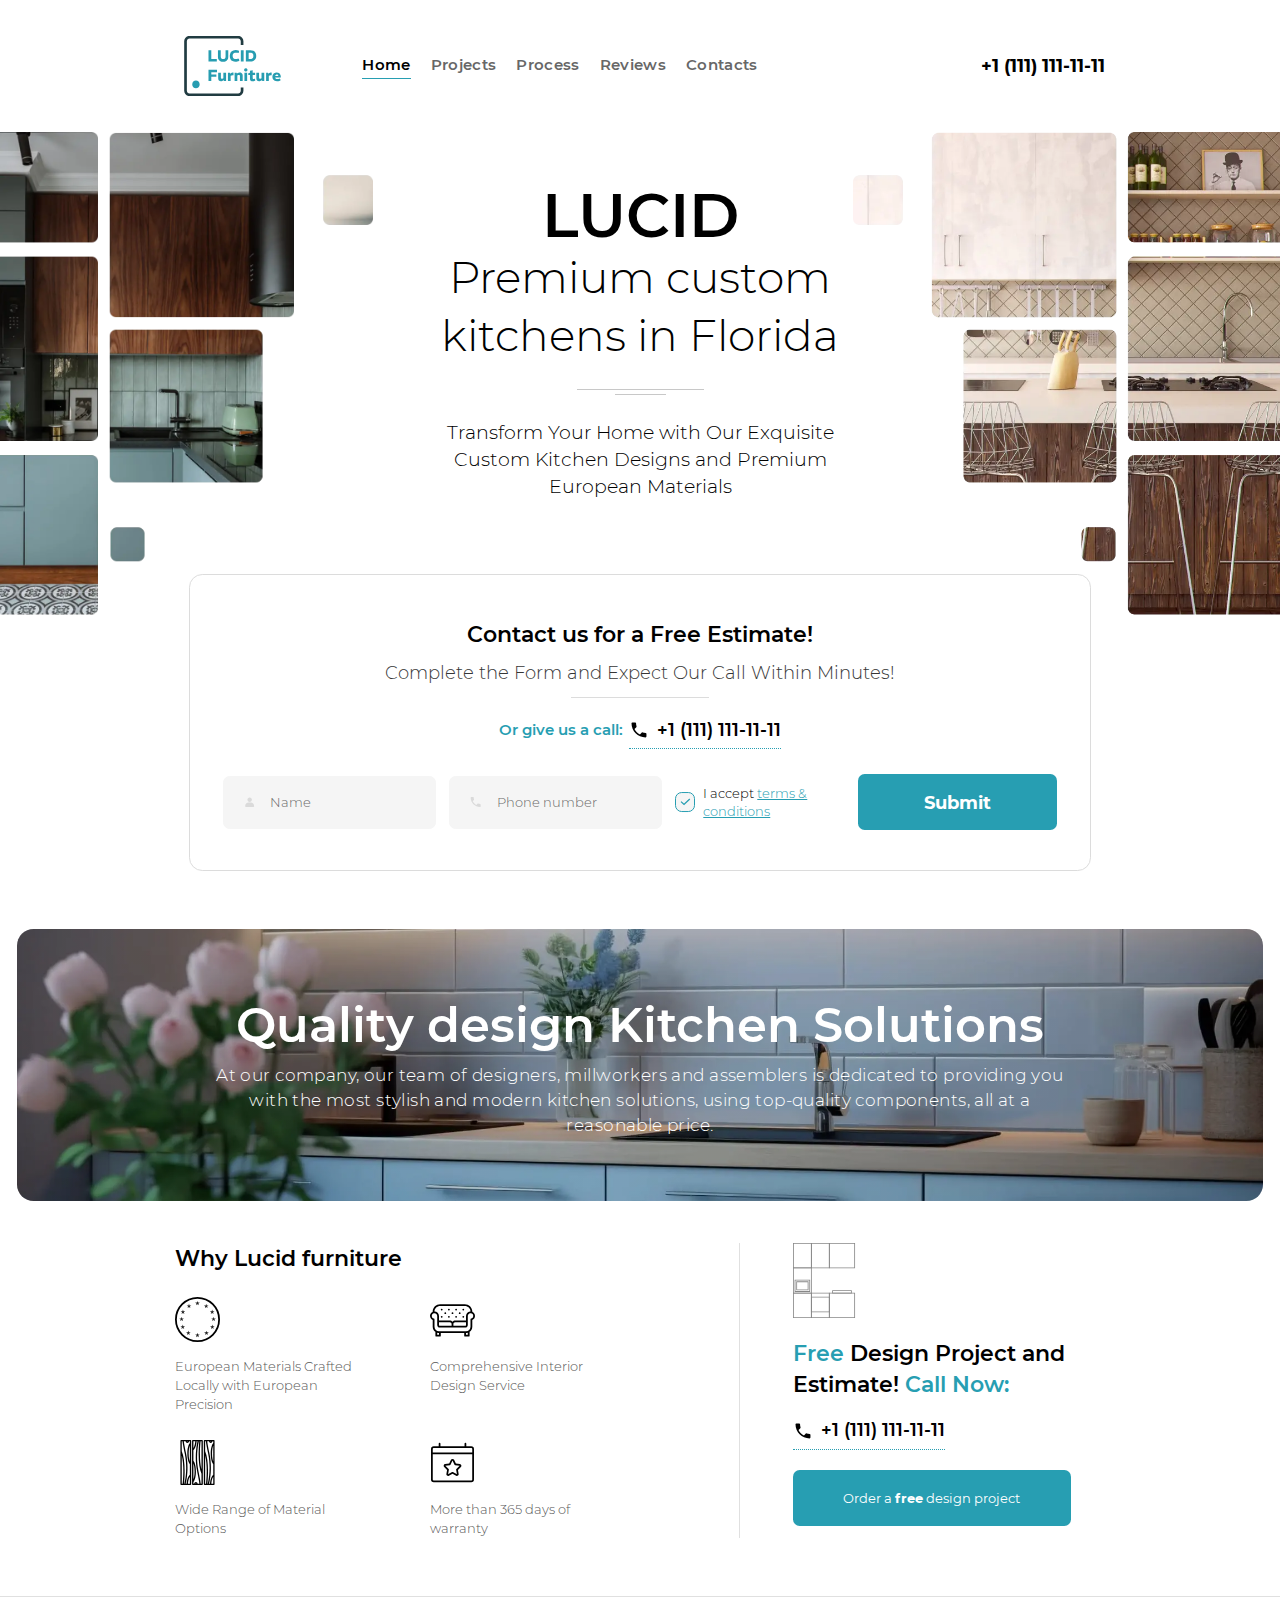
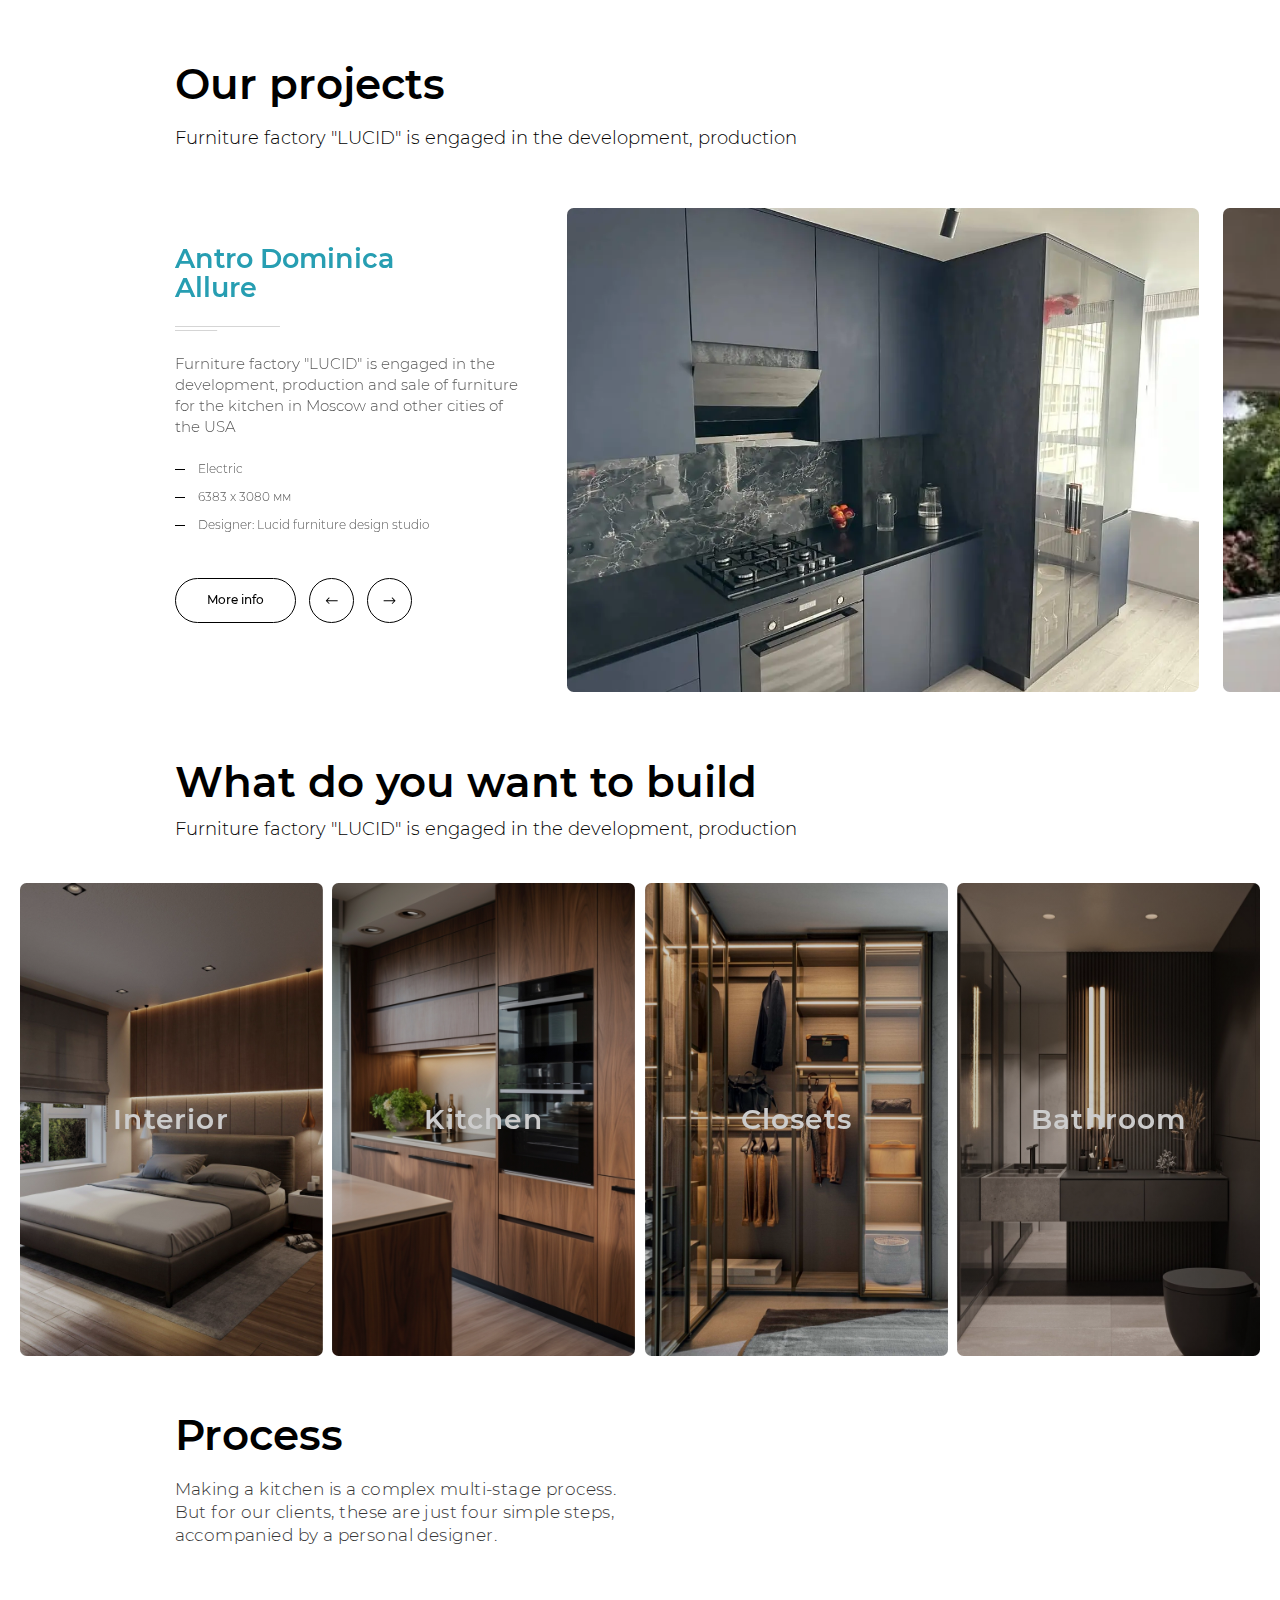
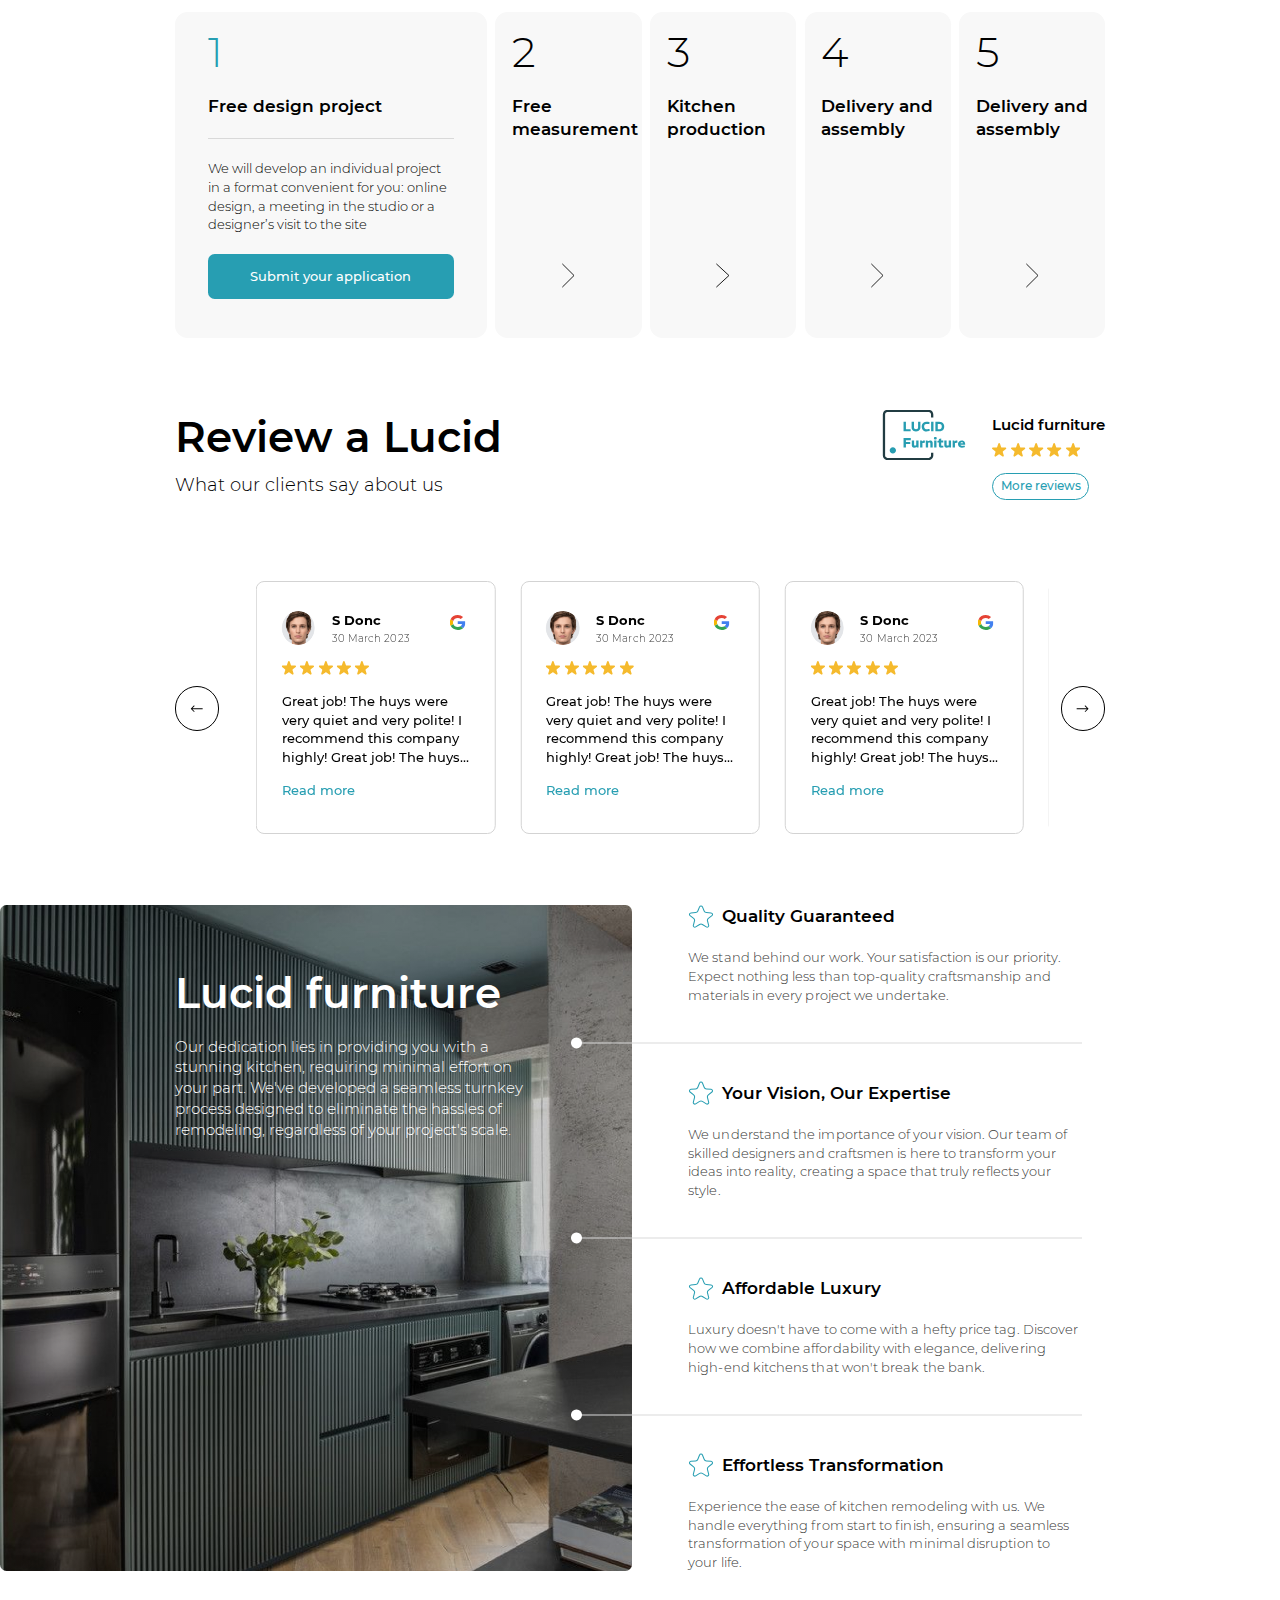
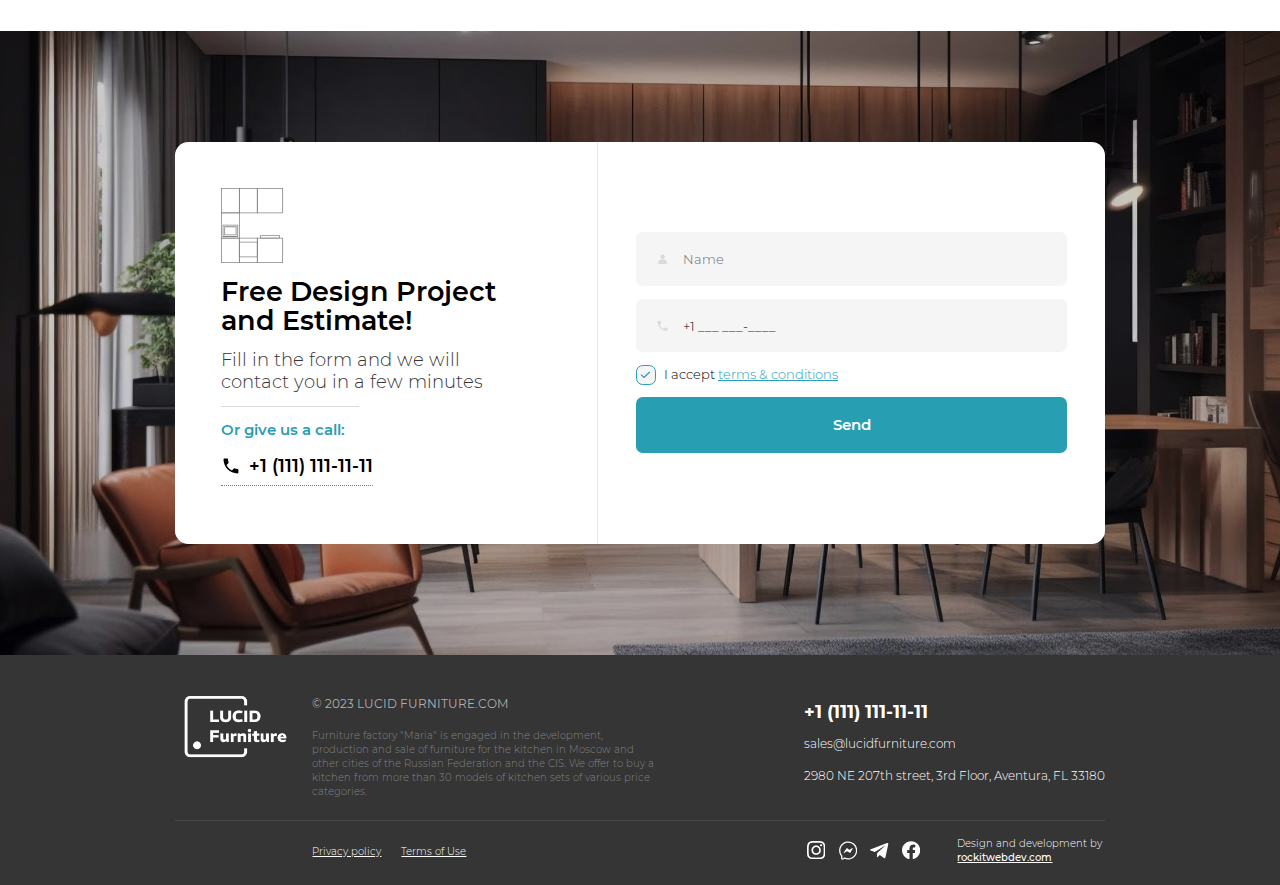
==== commit 23d2b2a9: "fixed bugs" ====
--- a/index.html
+++ b/index.html
@@ -49,7 +49,7 @@
                                     </svg>
                                     <span class="text22">+1 (111) 111-11-11</span>
                                 </a>
-                                <button class="header-contacts__btn m-btn m-btn-primary">
+                                <button data-modal="consultModal" class="header-contacts__btn m-btn m-btn-primary">
                                     <span>Order a <b>free</b> design project</span>
                                 </button>
                             </div>
@@ -108,7 +108,7 @@
                                 </svg>
                             </fieldset>
                             <div class="m-check">
-                                <input name="agree" type="checkbox">
+                                <input checked name="agree" type="checkbox">
                                 <label>
                                     <span>I accept <a href="">terms & conditions</a></span>
                                 </label>
@@ -120,7 +120,7 @@
 
                         <div class="thank">
                             <div class="thank__icon">
-                                <img src="img/form-img.svg" alt="">
+                                <img src="img/anim_thank.gif" alt="">
                             </div>
                             <div class="thank__content">
                                 <div class="text32 text20-mob semi-bold-text">Thank you!</div>
@@ -201,7 +201,7 @@
                                         <span class="text22">+1 (111) 111-11-11</span>
                                     </a>
                                 </div>
-                                <button class="why-call__btn m-btn m-btn-primary">
+                                <button data-modal="consultModal" class="why-call__btn m-btn m-btn-primary">
                                     <span>Order a <b>free</b> design project</span>
                                 </button>
                             </div>
@@ -228,11 +228,12 @@
                                         <div class="project-card__content">
                                             <div class="project-card__top">
                                                 <div class="text32 semi-bold-text">
-                                                    Antro Dominica <br>
-                Allure
+                                                    Antro Dominica <br> Allure
                                                 </div>
                                                 <img src="img/split2.svg" alt="" class="project-card__split">
-                                                <div class="text18 text16-mob">Furniture factory "LUCID" is engaged in the development, production and sale of furniture for the kitchen in Moscow and other cities of the USA</div>
+                                                <div class="text18 text16-mob">
+                                                    Furniture factory "LUCID" is engaged in the development, production and sale of furniture for the kitchen in Moscow and other cities of the USA
+                                                </div>
                                             </div>
                                             <ul class="project-card__list">
                                                 <li><span>Electric</span></li>
@@ -246,7 +247,7 @@
                                             </div>
                                         </div>
                                         <div class="project-card__img">
-                                            <img src="img/project.jpg" alt="">
+                                            <img src="img/project.webp" alt="">
                                         </div>
                                     </div>
 
@@ -256,11 +257,12 @@
                                         <div class="project-card__content">
                                             <div class="project-card__top">
                                                 <div class="text32 semi-bold-text">
-                                                    Antro Dominica <br>
-                Allure
+                                                    Text text <br> text
                                                 </div>
                                                 <img src="img/split2.svg" alt="" class="project-card__split">
-                                                <div class="text18 text16-mob">Furniture factory "LUCID" is engaged in the development, production and sale of furniture for the kitchen in Moscow and other cities of the USA</div>
+                                                <div class="text18 text16-mob">
+                                                    Lorem ipsum dolor sit amet, consectetur adipisicing elit. Consequatur dolore ducimus ea est et, facere hic maiores officia pariatur perferendis quas quibusdam sequi sunt veniam, vero! Ad adipisci ducimus et.
+                                                </div>
                                             </div>
                                             <ul class="project-card__list">
                                                 <li><span>Electric</span></li>
@@ -274,7 +276,36 @@
                                             </div>
                                         </div>
                                         <div class="project-card__img">
-                                            <img src="img/project.jpg" alt="">
+                                            <img src="img/what.webp" alt="">
+                                        </div>
+                                    </div>
+
+                                </div>
+                                <div class="swiper-slide">
+                                    <div class="project-card">
+                                        <div class="project-card__content">
+                                            <div class="project-card__top">
+                                                <div class="text32 semi-bold-text">
+                                                    Text2 text2 <br> text2
+                                                </div>
+                                                <img src="img/split2.svg" alt="" class="project-card__split">
+                                                <div class="text18 text16-mob">
+                                                    Consectetur adipisicing elit. Consequatur dolore ducimus ea est et, facere hic maiores officia pariatur perferendis quas quibusdam sequi sunt veniam, vero! Ad adipisci ducimus et.
+                                                </div>
+                                            </div>
+                                            <ul class="project-card__list">
+                                                <li><span>Electric</span></li>
+                                                <li><span>6383 x 3080 мм</span></li>
+                                                <li><span>Designer: Lucid furniture design studio</span></li>
+                                            </ul>
+                                            <div class="project-card__nav">
+                                                <a href="" class="project-card__link m-btn m-btn-black-outline">
+                                                    <span>More info</span>
+                                                </a>
+                                            </div>
+                                        </div>
+                                        <div class="project-card__img">
+                                            <img src="img/what2.webp" alt="">
                                         </div>
                                     </div>
 
@@ -315,7 +346,7 @@
                             <div class="swiper-slide">
                                 <div class="what-card">
                                     <div class="what-card__img _backdrop">
-                                        <img src="img/what.webp" alt="">
+                                        <img src="img/what.jpg" alt="">
                                     </div>
 
                                     <div class="what-card__content">
@@ -332,7 +363,7 @@
                             <div class="swiper-slide">
                                 <div class="what-card">
                                     <div class="what-card__img _backdrop">
-                                        <img src="img/what2.webp" alt="">
+                                        <img src="img/what2.jpg" alt="">
                                     </div>
 
                                     <div class="what-card__content">
@@ -349,7 +380,7 @@
                             <div class="swiper-slide">
                                 <div class="what-card">
                                     <div class="what-card__img _backdrop">
-                                        <img src="img/what3.webp" alt="">
+                                        <img src="img/what3.jpg" alt="">
                                     </div>
 
                                     <div class="what-card__content">
@@ -366,7 +397,7 @@
                             <div class="swiper-slide">
                                 <div class="what-card">
                                     <div class="what-card__img _backdrop">
-                                        <img src="img/what4.webp" alt="">
+                                        <img src="img/what4.jpg" alt="">
                                     </div>
 
                                     <div class="what-card__content">
@@ -409,7 +440,7 @@
                                 <div class="text16">
                                     We will develop an individual project in a format convenient for you: online design, a meeting in the studio or a designer’s visit to the site
                                 </div>
-                                <button class="process-item__btn m-btn m-btn-primary">
+                                <button data-modal="consultModal" class="process-item__btn m-btn m-btn-primary">
                                     <span>Submit your application</span>
                                 </button>
                             </div>
@@ -431,7 +462,7 @@
                                 <div class="text16">
                                     We will develop an individual project in a format convenient for you: online design, a meeting in the studio or a designer’s visit to the site
                                 </div>
-                                <button class="process-item__btn m-btn m-btn-primary">
+                                <button data-modal="consultModal" class="process-item__btn m-btn m-btn-primary">
                                     <span>Submit your application</span>
                                 </button>
                             </div>
@@ -453,7 +484,7 @@
                                 <div class="text16">
                                     We will develop an individual project in a format convenient for you: online design, a meeting in the studio or a designer’s visit to the site
                                 </div>
-                                <button class="process-item__btn m-btn m-btn-primary">
+                                <button data-modal="consultModal" class="process-item__btn m-btn m-btn-primary">
                                     <span>Submit your application</span>
                                 </button>
                             </div>
@@ -475,7 +506,7 @@
                                 <div class="text16">
                                     We will develop an individual project in a format convenient for you: online design, a meeting in the studio or a designer’s visit to the site
                                 </div>
-                                <button class="process-item__btn m-btn m-btn-primary">
+                                <button data-modal="consultModal" class="process-item__btn m-btn m-btn-primary">
                                     <span>Submit your application</span>
                                 </button>
                             </div>
@@ -497,7 +528,7 @@
                                 <div class="text16">
                                     We will develop an individual project in a format convenient for you: online design, a meeting in the studio or a designer’s visit to the site
                                 </div>
-                                <button class="process-item__btn m-btn m-btn-primary">
+                                <button data-modal="consultModal" class="process-item__btn m-btn m-btn-primary">
                                     <span>Submit your application</span>
                                 </button>
                             </div>
@@ -617,12 +648,14 @@
                                         <div class="review-card__text">
                                             <div class="text16 medium-text">
                                                 Great job! The huys were very quiet and very polite! I recommend this company highly!
+                                                Great job! The huys were very quiet and very polite! I recommend this company highly!
                                             </div>
                                         </div>
                                         <div class="review-card__nav">
-                                            <a href="" class="review-card__link text16">
-                                                Read more
-                                            </a>
+                                            <button class="review-card__link text16">
+                                                <span class="_view1">Read more</span>
+                                                <span class="_view2">Read less</span>
+                                            </button>
                                         </div>
                                     </div>
 
@@ -676,12 +709,14 @@
                                         <div class="review-card__text">
                                             <div class="text16 medium-text">
                                                 Great job! The huys were very quiet and very polite! I recommend this company highly!
+                                                Great job! The huys were very quiet and very polite! I recommend this company highly!
                                             </div>
                                         </div>
                                         <div class="review-card__nav">
-                                            <a href="" class="review-card__link text16">
-                                                Read more
-                                            </a>
+                                            <button class="review-card__link text16">
+                                                <span class="_view1">Read more</span>
+                                                <span class="_view2">Read less</span>
+                                            </button>
                                         </div>
                                     </div>
 
@@ -735,12 +770,14 @@
                                         <div class="review-card__text">
                                             <div class="text16 medium-text">
                                                 Great job! The huys were very quiet and very polite! I recommend this company highly!
+                                                Great job! The huys were very quiet and very polite! I recommend this company highly!
                                             </div>
                                         </div>
                                         <div class="review-card__nav">
-                                            <a href="" class="review-card__link text16">
-                                                Read more
-                                            </a>
+                                            <button class="review-card__link text16">
+                                                <span class="_view1">Read more</span>
+                                                <span class="_view2">Read less</span>
+                                            </button>
                                         </div>
                                     </div>
 
@@ -794,12 +831,14 @@
                                         <div class="review-card__text">
                                             <div class="text16 medium-text">
                                                 Great job! The huys were very quiet and very polite! I recommend this company highly!
+                                                Great job! The huys were very quiet and very polite! I recommend this company highly!
                                             </div>
                                         </div>
                                         <div class="review-card__nav">
-                                            <a href="" class="review-card__link text16">
-                                                Read more
-                                            </a>
+                                            <button class="review-card__link text16">
+                                                <span class="_view1">Read more</span>
+                                                <span class="_view2">Read less</span>
+                                            </button>
                                         </div>
                                     </div>
 
@@ -893,7 +932,9 @@
                                 <div class="text32 text24-tablet text20-mob semi-bold-text">
                                     Free Design Project and Estimate!
                                 </div>
-                                <div class="text22 text18-tablet text14-mob">Complete the Form and Expect Our Call Within Minutes!</div>
+                                <div class="text22 text18-tablet text14-mob">
+                                    Fill in the form and we will contact you in a few minutes
+                                </div>
                             </div>
                             <div class="main-form__call">
                                 <div class="text18 text14-mob semi-bold-text primary-text">
@@ -916,13 +957,13 @@
                                 </svg>
                             </fieldset>
                             <fieldset class="fg">
-                                <input name="phone" type="tel" placeholder="Phone number">
+                                <input name="phone" type="tel" placeholder="Phone number" value="+1">
                                 <svg class="fg__icon" width="16" height="16" viewBox="0 0 16 16" fill="none" xmlns="http://www.w3.org/2000/svg">
                                     <path d="M4.41667 7.19667C5.37667 9.08333 6.92 10.6267 8.81 11.5867L10.2767 10.1167C10.46 9.93333 10.7233 9.88 10.9533 9.95333C11.7 10.2 12.5033 10.3333 13.3333 10.3333C13.7033 10.3333 14 10.63 14 11V13.3333C14 13.7033 13.7033 14 13.3333 14C7.07333 14 2 8.92667 2 2.66667C2 2.29667 2.3 2 2.66667 2H5C5.37 2 5.66667 2.29667 5.66667 2.66667C5.66667 3.49667 5.8 4.3 6.04667 5.04667C6.12 5.27667 6.06667 5.54 5.88333 5.72333L4.41667 7.19667Z" fill="#DADADA" />
                                 </svg>
                             </fieldset>
                             <div class="m-check">
-                                <input name="agree" type="checkbox">
+                                <input checked name="agree" type="checkbox">
                                 <label>
                                     <span>I accept <a href="">terms & conditions</a></span>
                                 </label>
@@ -934,7 +975,7 @@
 
                         <div class="thank">
                             <div class="thank__icon">
-                                <img src="img/form-img.svg" alt="">
+                                <img src="img/anim_thank.gif" alt="">
                             </div>
                             <div class="thank__content">
                                 <div class="text32 text20-mob semi-bold-text">Thank you!</div>
@@ -1003,10 +1044,9 @@
                                 </a>
                             </div>
                             <div class="made-by">
-                                Design and development
-                                <a target="_blank" href="https://by -rockitwebdev.com">by -rockitwebdev.com</a>
+                                Design and development by +
+                                <a target="_blank" href="https://rockitwebdev.com/">rockitwebdev.com</a>
                             </div>
                         </div>
                     </div>
@@ -1033,7 +1073,9 @@
                         <div class="text32 text24-tablet text20-mob semi-bold-text">
                             Free Design Project and Estimate!
                         </div>
-                        <div class="text22 text18-tablet text14-mob">Complete the Form and Expect Our Call Within Minutes!</div>
+                        <div class="text22 text18-tablet text14-mob">
+                            Fill in the form and we will contact you in a few minutes
+                        </div>
                     </div>
                     <div class="main-form__call">
                         <div class="text18 text14-mob semi-bold-text primary-text">
@@ -1056,13 +1098,13 @@
                         </svg>
                     </fieldset>
                     <fieldset class="fg">
-                        <input name="phone" type="tel" placeholder="Phone number">
+                        <input name="phone" type="tel" placeholder="Phone number" value="+1">
                         <svg class="fg__icon" width="16" height="16" viewBox="0 0 16 16" fill="none" xmlns="http://www.w3.org/2000/svg">
                             <path d="M4.41667 7.19667C5.37667 9.08333 6.92 10.6267 8.81 11.5867L10.2767 10.1167C10.46 9.93333 10.7233 9.88 10.9533 9.95333C11.7 10.2 12.5033 10.3333 13.3333 10.3333C13.7033 10.3333 14 10.63 14 11V13.3333C14 13.7033 13.7033 14 13.3333 14C7.07333 14 2 8.92667 2 2.66667C2 2.29667 2.3 2 2.66667 2H5C5.37 2 5.66667 2.29667 5.66667 2.66667C5.66667 3.49667 5.8 4.3 6.04667 5.04667C6.12 5.27667 6.06667 5.54 5.88333 5.72333L4.41667 7.19667Z" fill="#DADADA" />
                         </svg>
                     </fieldset>
                     <div class="m-check">
-                        <input name="agree" type="checkbox">
+                        <input checked name="agree" type="checkbox">
                         <label>
                             <span>I accept <a href="">terms & conditions</a></span>
                         </label>
@@ -1074,7 +1116,7 @@
 
                 <div class="thank">
                     <div class="thank__icon">
-                        <img src="img/form-img.svg" alt="">
+                        <img src="img/anim_thank.gif" alt="">
                     </div>
                     <div class="thank__content">
                         <div class="text32 text20-mob semi-bold-text">Thank you!</div>
--- a/css/style.min.css
+++ b/css/style.min.css
@@ -1,2 +1,2 @@
-@font-face{font-family:Montserrat;src:url(../fonts/Montserrat-Light.ttf) format("ttf"),url(../fonts/Montserrat-Light.eot) format("eot"),url(../fonts/Montserrat-Light.woff) format("woff"),url(../fonts/Montserrat-Light.woff2) format("woff2");font-weight:300;font-style:normal;font-display:swap}@font-face{font-family:Montserrat;src:url(../fonts/Montserrat-Regular.ttf) format("ttf"),url(../fonts/Montserrat-Regular.eot) format("eot"),url(../fonts/Montserrat-Regular.woff) format("woff"),url(../fonts/Montserrat-Regular.woff2) format("woff2");font-weight:400;font-style:normal;font-display:swap}@font-face{font-family:Montserrat;src:url(../fonts/Montserrat-Medium.ttf) format("ttf"),url(../fonts/Montserrat-Medium.eot) format("eot"),url(../fonts/Montserrat-Medium.woff) format("woff"),url(../fonts/Montserrat-Medium.woff2) format("woff2");font-weight:500;font-style:normal;font-display:swap}@font-face{font-family:Montserrat;src:url(../fonts/Montserrat-SemiBold.ttf) format("ttf"),url(../fonts/Montserrat-SemiBold.eot) format("eot"),url(../fonts/Montserrat-SemiBold.woff) format("woff"),url(../fonts/Montserrat-SemiBold.woff2) format("woff2");font-weight:600;font-style:normal;font-display:swap}@font-face{font-family:Montserrat;src:url(../fonts/Montserrat-Bold.ttf) format("ttf"),url(../fonts/Montserrat-Bold.eot) format("eot"),url(../fonts/Montserrat-Bold.woff) format("woff"),url(../fonts/Montserrat-Bold.woff2) format("woff2");font-weight:700;font-style:normal;font-display:swap}*,::after,::before{margin:0;padding:0;-webkit-box-sizing:border-box;box-sizing:border-box;-webkit-font-smoothing:antialiased!important;-webkit-tap-highlight-color:transparent;outline:0!important}h1,h2,h3,h4,h5,h6{font-weight:400}a,body,div,form,h1,h2,h3,h4,h5,li,p,ul{margin:0;padding:0;border:0;text-decoration:none;line-height:1}button,input,textarea{outline:0!important;-webkit-transition:.125s;-o-transition:.125s;transition:.125s;font-family:inherit}input:active,input[type=checkbox]:focus,input[type=file]:focus,input[type=radio]:focus,input[type=text]:focus{outline:0!important}::-webkit-input-placeholder{color:#222}::-moz-placeholder{color:#222}:-moz-placeholder{color:#222}:-ms-input-placeholder{color:#222}input::-webkit-inner-spin-button,input::-webkit-outer-spin-button{-webkit-appearance:none;margin:0}input[type=number]{-moz-appearance:textfield}html{height:100%;scroll-behavior:smooth;width:100%}svg{-ms-flex-negative:0;flex-shrink:0}path,svg{-webkit-transition:.125s;-o-transition:.125s;transition:.125s}a{color:inherit;text-decoration:none;-webkit-transition:125ms;-o-transition:125ms;transition:125ms}a:focus,a:hover{text-decoration:none}li,ul{margin:0;padding:0;list-style:none}i{line-height:100%}fieldset{min-width:0;padding:0;margin:0;border:0}button{cursor:pointer;border:none;outline:0;-webkit-box-sizing:border-box;box-sizing:border-box;-webkit-transition:125ms;-o-transition:125ms;transition:125ms;background-color:inherit;font-size:1em}.swiper-button-next,.swiper-button-prev{z-index:2}.swiper-button-next::after,.swiper-button-prev::after{display:none}html.fixed-body{overflow-y:hidden}.wrapper{min-height:100vh;display:-webkit-box;display:-ms-flexbox;display:flex;-webkit-box-orient:vertical;-webkit-box-direction:normal;-ms-flex-direction:column;flex-direction:column;-ms-flex-negative:0;flex-shrink:0}.content{-webkit-box-flex:1;-ms-flex-positive:1;flex-grow:1;display:-webkit-box;display:-ms-flexbox;display:flex;-webkit-box-orient:vertical;-webkit-box-direction:normal;-ms-flex-direction:column;flex-direction:column;width:100%}.m-page{-webkit-transition:.3s;-o-transition:.3s;transition:.3s;width:calc(100vw - (100vw - 100%));overflow-x:hidden;font-family:Montserrat,sans-serif;font-weight:300;color:#000;font-size:calc(1540px * (16 / 1540))}@media screen and (max-width:1540px){.m-page{font-size:calc(100vw * (16 / 1540))}}.m-page.fixed-body,.m-page.fixed-body2{overflow-y:hidden}.m-page.fixed-body2{padding-right:var(--scrollWidth)}.container{max-width:1540px;width:100%;margin:0 auto;padding:0 13.125em}a:hover{color:#279eb2}@media screen and (max-width:992px){.m-page{font-size:calc(100vw * (16 / 768))}.container{padding:0 1.25em}.container._mob-full{padding:0}}@media screen and (max-width:576px){.m-page{font-size:calc(100vw * (16 / 320))}}.text73{font-size:4.5625em;line-height:111%}.text53{font-size:3.3125em;line-height:131%}.text50{font-size:3.125em;line-height:111%}.text32{font-size:2em;line-height:111%}.text26{font-size:1.625em;line-height:140%}.text23{font-size:1.4375em;line-height:140%}.text h4,.text22{font-size:1.375em;line-height:120%}.text20{font-size:1.25em;line-height:140%}.text18{font-size:1.125em;line-height:140%}.text p,.text16{font-size:1em;line-height:140%}.text li,.text14{font-size:.875em;line-height:140%}.bold-text{font-weight:700}.semi-bold-text{font-weight:600}.medium-text{font-weight:500}.primary-text{color:#279eb2}.text{display:grid;grid-template-columns:100%;gap:1.125em}.text h3{font-size:2.375em;font-weight:600;line-height:111%;margin-bottom:.5em}.text h4{font-weight:600;line-height:160%;letter-spacing:.01375em}.text p{line-height:160%;letter-spacing:.01em}.text li{line-height:160%;letter-spacing:.00875em;position:relative}.text ol,.text ul{display:grid;grid-template-columns:100%;gap:.625em}.text ol li:before,.text ul li:before{position:absolute;top:50%;left:0;-webkit-transform:translateY(-50%);-ms-transform:translateY(-50%);transform:translateY(-50%)}.text ul li{padding-left:1.28em}.text ul li:before{content:'';border:2px solid #279eb2;width:.6em;height:.6em}.text ol{counter-reset:list}.text ol li{padding-left:1.64em;counter-increment:list}.text ol li:before{content:counter(list) ". ";font-weight:700;color:#279eb2;font-variant-numeric:tabular-nums;-webkit-font-feature-settings:"tnum";font-feature-settings:"tnum"}@media screen and (max-width:992px){.text73{font-size:4em}.text38-tablet{font-size:2.375em}.text53{font-size:2.0625em}.text24-tablet{font-size:1.5em}.text23{font-size:1.125em;line-height:150%}.text22-tablet{font-size:1.375em}.text18-tablet{font-size:1.125em}.text h3{font-size:2.125em}}@media screen and (max-width:576px){.text73{font-size:2.75em}.text53{font-size:1.25em}.text50{font-size:2.125em}.text24-mob{font-size:1.5em}.text16-mob,.text23{font-size:1em}.text22-mob{font-size:1.375em}.text20-mob{font-size:1.25em;line-height:130%}.text14-mob{font-size:.875em;line-height:140%}.text h3{font-size:1.625em}}.m-btn{display:-webkit-box;display:-ms-flexbox;display:flex;-webkit-box-align:center;-ms-flex-align:center;align-items:center;-webkit-box-pack:center;-ms-flex-pack:center;justify-content:center;-webkit-transition:.225s ease-out;-o-transition:.225s ease-out;transition:.225s ease-out;height:4.1875em;padding:0 2.875em;border-radius:.5em}.m-btn:focus{-webkit-box-shadow:none;box-shadow:none}.m-btn-primary{color:#fff;background-color:#279eb2}.m-btn-primary:hover{color:#fff;background-color:#0986ad}.phone-link{font-weight:600;border-bottom:1px dotted #279eb2;display:-webkit-box;display:-ms-flexbox;display:flex;-webkit-box-align:center;-ms-flex-align:center;align-items:center;-webkit-box-pack:center;-ms-flex-pack:center;justify-content:center}.phone-link svg{width:1.5em;height:auto;margin-right:.625em}.phone-link span{line-height:201%}.phone-link:hover path{fill:#279eb2}.m-btn-black-outline,.swiper-button._outline{border:1px solid #000;color:#000;font-weight:500;padding:0}.m-btn-black-outline span,.swiper-button._outline span{font-size:.875em;line-height:111%}.m-btn-black-outline svg,.swiper-button._outline svg{width:1em;height:auto}.m-btn-black-outline.swiper-button-disabled,.swiper-button._outline.swiper-button-disabled{opacity:1}.m-btn-black-outline:hover,.swiper-button._outline:hover{border-color:#279eb2;background-color:#279eb2;color:#fff}.m-btn-black-outline:hover path,.swiper-button._outline:hover path{fill:#fff}.swiper-button._outline{height:3.375em;width:3.375em;border-radius:50%;background-color:#fff;display:-webkit-box;display:-ms-flexbox;display:flex;-webkit-box-align:center;-ms-flex-align:center;align-items:center;-webkit-box-pack:center;-ms-flex-pack:center;justify-content:center}@media screen and (max-width:992px){.m-btn{height:3.375em;padding:0 1em}}.fg{position:relative;margin:0}.fg input{border-radius:.5em;border:1px solid #f5f5f5;padding:0 1em 0 3.5em;height:4em;width:100%;font-size:1em;background-color:#f5f5f5;color:#000;font-weight:300}.fg input::-webkit-input-placeholder{color:#696969}.fg input::-moz-placeholder{color:#696969}.fg input:-ms-input-placeholder{color:#696969}.fg input::-ms-input-placeholder{color:#696969}.fg input::placeholder{color:#696969}.fg input:focus{border-color:#c5c5c5}.fg input:focus~.fg__icon path{fill:#279eb2}.fg__icon{left:1.5em;top:50%;position:absolute;-webkit-transform:translateY(-50%);-ms-transform:translateY(-50%);transform:translateY(-50%);width:1em;height:auto}.fg._error input{border-color:#cd295a}.m-check{position:relative}.m-check input{position:absolute;opacity:0;width:100%;height:100%;left:0;top:0;z-index:2;cursor:pointer}.m-check input:checked+label::before{background-color:#f5f5f5;border-color:#279eb2;background-image:url(../img/check2.svg)}.m-check label{position:relative;cursor:pointer;display:block;padding-left:2.125em}.m-check label span{font-size:1em;line-height:140%}.m-check label:before{content:'';position:absolute;z-index:1;left:0;top:50%;-webkit-transform:translateY(-50%);-ms-transform:translateY(-50%);transform:translateY(-50%);-webkit-transition:.1s;-o-transition:.1s;transition:.1s;border-radius:.5em;border:1px solid #c5c5c5;width:1.5em;height:1.5em;background-size:.8125em auto;background-repeat:no-repeat;background-position:center}.m-check label a{-webkit-text-decoration-line:underline;text-decoration-line:underline;color:#279eb2;position:relative;z-index:3}.m-check label a:hover{text-decoration:none}.m-check._error label{color:#cd295a}.m-check._error label:before{border-color:#cd295a}.rating{display:-webkit-box;display:-ms-flexbox;display:flex;-ms-flex-negative:0;flex-shrink:0}.rating-input{display:-webkit-box;display:-ms-flexbox;display:flex;-webkit-box-align:center;-ms-flex-align:center;align-items:center;-webkit-box-orient:horizontal;-webkit-box-direction:reverse;-ms-flex-direction:row-reverse;flex-direction:row-reverse;position:relative}.rating-input--read-only{pointer-events:none}.rating-input__field{position:absolute;left:0;top:100%;opacity:0;pointer-events:none}.rating-input__item{-ms-flex-negative:0;flex-shrink:0;-webkit-transition:.3s;-o-transition:.3s;transition:.3s;width:1.125em;margin-right:.25em}.rating-input__item svg{width:100%;height:auto}.rating-input__item path{fill:rgba(87,87,87,.6)}.rating-input__item:hover{cursor:pointer}.rating-input[data-total-rating="1"]:not(:hover) .rating-input__item:nth-child(n+5) path,.rating-input[data-total-rating="2"]:not(:hover) .rating-input__item:nth-child(n+4) path,.rating-input[data-total-rating="3"]:not(:hover) .rating-input__item:nth-child(n+3) path,.rating-input[data-total-rating="4"]:not(:hover) .rating-input__item:nth-child(n+2) path,.rating-input[data-total-rating="5"]:not(:hover) .rating-input__item:nth-child(n+1) path,.rating-input__item:hover path,.rating-input__item:hover~.rating-input__item path{fill:#f5ba2d}@media screen and (max-width:576px){.fg input{font-size:.875em;height:3.42em;padding-left:2.75em}.fg__icon{left:.875em}.m-check label span{font-size:.875em}}._backdrop{position:relative}._backdrop:before{pointer-events:none;content:'';position:absolute;top:0;left:0;width:100%;height:100%;background:-webkit-gradient(linear,left bottom,left top,from(rgba(0,0,0,.2)),to(rgba(0,0,0,.2)));background:-o-linear-gradient(bottom,rgba(0,0,0,.2) 0,rgba(0,0,0,.2) 100%);background:linear-gradient(0deg,rgba(0,0,0,.2) 0,rgba(0,0,0,.2) 100%);border-radius:inherit}.breadcrumbs{margin-top:60px}.breadcrumbs__item{font-size:16px;line-height:110%;position:relative;font-weight:400;display:inline}.breadcrumbs__item:last-child{font-weight:600}.breadcrumbs__item:not(:first-child){margin-left:24px}.breadcrumbs__item:not(:first-child):before{content:'';position:absolute;z-index:1;width:3.51px;height:3.51px;background-color:#279eb2;border-radius:1px;-webkit-transform:rotate(-45deg);-ms-transform:rotate(-45deg);transform:rotate(-45deg);top:7px;right:100%;margin-right:10px}.modal{position:fixed;top:0;left:0;width:100%;height:calc(100 * var(--vh));z-index:100;text-align:center;overflow-y:auto;padding:1em;opacity:0;pointer-events:none}@media screen and (min-width:992px) and (max-width:1700px){.modal{font-size:1.25em}}.modal._active{opacity:1;pointer-events:unset}.modal::after{display:inline-block;vertical-align:middle;width:0;height:100%;content:''}.modal__bg{position:fixed;top:0;left:0;width:100%;height:calc(100 * var(--vh));background:rgba(60,58,58,.7)}.modal__dialog{display:inline-block;vertical-align:middle;text-align:left;width:63.4375em;max-width:100%;position:relative;z-index:2;background-color:#fff;border-radius:.9375em}.modal__close{z-index:5;position:absolute;top:.75em;right:.75em;width:1.875em;background-color:transparent}.modal__close svg{width:100%;height:auto}.modal__close:hover path{fill:#279eb2}@media screen and (max-width:992px){.modal:after{display:none}.modal__dialog{display:block}}.header{padding:2.7em 0}.header__inner{display:-webkit-box;display:-ms-flexbox;display:flex;-webkit-box-align:center;-ms-flex-align:center;align-items:center}.header__logo{display:block;width:8.6875em;-ms-flex-negative:0;flex-shrink:0;margin-right:5.44em}.header__logo img{width:100%;display:block}.header__phone{margin-left:auto}.menu__top{display:none}.nav{display:-webkit-box;display:-ms-flexbox;display:flex;-webkit-box-align:center;-ms-flex-align:center;align-items:center}.nav__link{font-weight:600;color:#676767;padding:.38em 0;border-bottom:1px solid transparent}.nav__link:not(:last-child){margin:0 1.5em 0 0}.nav__link span{font-size:1.125em;letter-spacing:.0225em}.nav__link._active{color:#000;border-color:#279eb2}.burger,.header-contacts{display:none}@media screen and (max-width:992px){.header{padding:0;background:#f8f8f8}.header__inner{min-height:5.5625em;-webkit-box-pack:justify;-ms-flex-pack:justify;justify-content:space-between;position:relative}.header__logo{width:6.3125em;margin:0;position:absolute;top:50%;left:50%;-webkit-transform:translate(-50%,-50%);-ms-transform:translate(-50%,-50%);transform:translate(-50%,-50%)}.header__phone{margin:0;font-size:1.125em}.header._open .menu{-webkit-transform:translateX(0);-ms-transform:translateX(0);transform:translateX(0)}.burger{width:1.25em;height:1.25em;display:-webkit-box;display:-ms-flexbox;display:flex;position:relative}.burger img{position:absolute;top:50%;left:50%;-webkit-transform:translate(-50%,-50%);-ms-transform:translate(-50%,-50%);transform:translate(-50%,-50%);width:1.25em;-webkit-transition:inherit;-o-transition:inherit;transition:inherit}.menu{position:fixed;top:0;left:0;width:100%;height:calc(100 * var(--vh));background-color:#fff;z-index:10;overflow-y:auto;-webkit-transform:translateX(-140%);-ms-transform:translateX(-140%);transform:translateX(-140%);-webkit-transition:.3s;-o-transition:.3s;transition:.3s}.menu__top{display:-webkit-box;display:-ms-flexbox;display:flex;-webkit-box-align:center;-ms-flex-align:center;align-items:center;-webkit-box-pack:end;-ms-flex-pack:end;justify-content:flex-end;height:2.81em;border-bottom:1px solid #d0d0d0;padding:0 1em;margin-bottom:2.87em}.menu__close{width:.875em}.menu__close img{width:100%;display:block}.menu__content{padding:0 1.25em 2.25em}.nav{-webkit-box-orient:vertical;-webkit-box-direction:normal;-ms-flex-direction:column;flex-direction:column}.nav__link{border:none;padding:0}.nav__link:not(:last-child){margin:0 0 3.38em}.header-contacts{padding-top:2.5em;margin-top:3em;border-top:1px solid #e0e0e0;display:-webkit-box;display:-ms-flexbox;display:flex;-webkit-box-orient:vertical;-webkit-box-direction:normal;-ms-flex-direction:column;flex-direction:column;-webkit-box-align:center;-ms-flex-align:center;align-items:center;text-align:center}.header-contacts__title{font-size:1em;font-weight:600;line-height:140%;padding:0 2em}.header-contacts__title span{color:#279eb2}.header-contacts__phone{margin-top:1.125em}.header-contacts__btn{width:20em;max-width:100%;margin:1.5em auto 0}}@media screen and (max-width:576px){.header__inner{padding:.875em 0;min-height:unset}.header__logo{position:static;-webkit-transform:unset;-ms-transform:unset;transform:unset;width:5em;-webkit-box-ordinal-group:0;-ms-flex-order:-1;order:-1}.header__phone{display:none}}.footer{padding:2.75em 0 1.5em;background:#353535;color:#fff}.footer__top{display:-webkit-box;display:-ms-flexbox;display:flex;-webkit-box-pack:justify;-ms-flex-pack:justify;justify-content:space-between}.footer__left{display:-webkit-box;display:-ms-flexbox;display:flex;-webkit-box-align:start;-ms-flex-align:start;align-items:flex-start}.footer__logo{display:block;width:9.125em;-ms-flex-negative:0;flex-shrink:0;margin-right:1.25em}.footer__logo img{width:100%;display:block}.footer__info{max-width:26.0625em;display:grid;grid-template-columns:100%;gap:.875em}.footer__c{color:#afafaf;font-size:.875em;line-height:221%;font-weight:400}.footer__text{font-size:.75em;line-height:140%;color:#838383}.footer__bottom{margin-top:1.625em;padding-top:1.2em;display:-webkit-box;display:-ms-flexbox;display:flex;-webkit-box-align:center;-ms-flex-align:center;align-items:center;border-top:1px solid #494949}.footer__bottom:before{content:'';width:9.125em;-ms-flex-negative:0;flex-shrink:0;margin-right:1.25em}.footer__links{display:-webkit-box;display:-ms-flexbox;display:flex;-webkit-box-align:center;-ms-flex-align:center;align-items:center}.footer__link{margin-right:1.5em;text-decoration:underline}.footer__link span{font-size:.75em;line-height:140%}.footer-contacts{display:-webkit-box;display:-ms-flexbox;display:flex;-webkit-box-orient:vertical;-webkit-box-direction:normal;-ms-flex-direction:column;flex-direction:column;-webkit-box-align:start;-ms-flex-align:start;align-items:flex-start}.footer-contacts .text14,.footer-contacts .text22{line-height:221%}.footer-contacts__address{margin-top:.5em}.footer-contacts2{display:-webkit-box;display:-ms-flexbox;display:flex;-webkit-box-align:center;-ms-flex-align:center;align-items:center;margin-left:auto}.footer-contacts2 .socials{margin-right:2.81em}.socials{display:-webkit-box;display:-ms-flexbox;display:flex;-webkit-box-align:center;-ms-flex-align:center;align-items:center}.socials__item{width:1.375em;-ms-flex-negative:0;flex-shrink:0}.socials__item:not(:last-child){margin:0 1em 0 0}.socials__item svg{width:100%;height:auto}.socials__item:hover path:not(._not-fill){fill:#279eb2}.made-by{font-size:.75em;line-height:140%}.made-by a{display:block;line-height:inherit;font-weight:500;text-decoration:underline}@media screen and (max-width:992px){.footer{padding:2.06em 0 1.44em}.footer__left{-webkit-box-orient:vertical;-webkit-box-direction:normal;-ms-flex-direction:column;flex-direction:column;max-width:25.75em}.footer__logo{margin:0 0 .75em;width:6em}.footer__info{gap:.25em}.footer__bottom{margin-top:2.12em}.footer__bottom:before{display:none}.footer-contacts{max-width:15.375em;margin-top:-1.4em}}@media screen and (max-width:576px){.footer{padding-bottom:2em}.footer__top{display:block}.footer__bottom{padding-top:1.81em;margin-top:1.5em;display:block}.footer-contacts{margin-top:1.5em}.footer-contacts .text22{font-size:1.125em}.footer-contacts2{margin-top:1.69em;display:block}.footer-contacts2 .socials{margin:0 0 1.56em}}.main{padding:3.75em 0 4.38em;position:relative}.main__img,.main__img2{position:absolute;top:0}.main__img{left:0;width:28.0625em}.main__img2{right:0;width:32.125em}.info-block{text-align:center;max-width:33em;width:100%;margin:0 auto}.info-block__split{display:block;margin:1.875em auto}.main-form{background-color:#fff;position:relative;margin:5.56em auto 0;width:67.875em;max-width:100%;border:1px solid #dcdcdc;border-radius:1em;padding:3.25em 2.5em 3em}.main-form__top{text-align:center;display:grid;grid-template-columns:100%;gap:1em}.main-form__top:after{content:'';display:block;width:10.375em;height:1px;background:#dcdcdc;margin:0 auto}.main-form__top .text22{color:#363636}.main-form__img{display:none}.main-form__call{margin-top:1em;display:-webkit-box;display:-ms-flexbox;display:flex;-webkit-box-align:center;-ms-flex-align:center;align-items:center;-webkit-box-pack:center;-ms-flex-pack:center;justify-content:center}.main-form__call .phone-link{margin-left:.5em}.main-form__grid{margin-top:1.875em;display:grid;grid-template-columns:16em 16em calc(100% - 50em) 15em;-webkit-box-align:center;-ms-flex-align:center;align-items:center;gap:1em}.main-form__btn{padding:0;width:100%;font-weight:700}.main-form__btn span{font-size:1.375em}.consult{background-image:url(../img/consult.webp);background-size:cover;background-position:center;padding:8.35em 0}.consult-form._success .thank,.main-form._success .thank{opacity:1;pointer-events:unset}.consult-form{position:relative;z-index:3;display:grid;grid-template-columns:31.81em calc(100% - 31.81em);-webkit-box-align:center;-ms-flex-align:center;align-items:center;border-radius:1em;background:#fff;-webkit-box-shadow:0 4px 44px 0 rgba(0,0,0,.07);box-shadow:0 4px 44px 0 rgba(0,0,0,.07)}.consult-form__info{padding:3.5em 5.5em 4.375em 3.5em;border-right:1px solid #e7e7e7}.consult-form .main-form__top{text-align:left}.consult-form .main-form__top:after{margin-left:0}.consult-form .main-form__img{display:block;width:4.75em}@media screen and (min-width:993px){.info-block br{display:none}.consult-form .main-form__call{-webkit-box-orient:vertical;-webkit-box-direction:normal;-ms-flex-direction:column;flex-direction:column;-webkit-box-align:start;-ms-flex-align:start;align-items:flex-start}.consult-form .main-form__call .phone-link{margin:.5em 0 0}}.consult-form__fields{display:grid;grid-template-columns:100%;gap:1em;padding:2.875em}.consult-form__btn{width:100%;font-weight:600}.consult-form__btn span{font-size:1.125em}.thank{padding:1em;position:absolute;top:0;left:0;width:100%;height:100%;background-color:inherit;border-radius:inherit;z-index:3;-webkit-transition:.3s;-o-transition:.3s;transition:.3s;opacity:0;pointer-events:none;display:-webkit-box;display:-ms-flexbox;display:flex;-webkit-box-align:center;-ms-flex-align:center;align-items:center;-webkit-box-pack:center;-ms-flex-pack:center;justify-content:center}.thank__icon{width:10.875em;-ms-flex-negative:0;flex-shrink:0;margin-right:3.25em}.thank__icon img{width:100%;display:block}.thank__content{display:grid;grid-template-columns:100%;gap:1em}.furniture{padding:2.625em 0 4.44em}.furniture__grid{display:grid;grid-template-columns:34.375em calc(100% - 34.375em)}.furniture__content{min-height:50em;width:calc(100% + 13.125em);margin-left:-13.125em;padding:4.94em 8em 3em 13.125em;background-size:cover;background-position:center;background-image:url(../img/furniture.webp);border-radius:.5em;color:#fff}.furniture__content:before{background:-webkit-gradient(linear,left top,left bottom,from(rgba(0,0,0,.58)),to(rgba(0,0,0,0)));background:-o-linear-gradient(top,rgba(0,0,0,.58) 0,rgba(0,0,0,0) 100%);background:linear-gradient(180deg,rgba(0,0,0,.58) 0,rgba(0,0,0,0) 100%)}.furniture__info{position:relative;z-index:2;display:grid;grid-template-columns:100%;gap:1.5em}.furniture__items{padding-left:4.25em}.furniture-item{max-width:29.625em;display:grid;grid-template-columns:100%;gap:1.5em;padding:2.9em 0;position:relative}@media screen and (min-width:993px){.furniture-item:first-child{padding-top:0}.furniture-item:last-child{padding-bottom:0}.furniture-item:last-child:after,.furniture-item:last-child:before{display:none}.furniture-item:after,.furniture-item:before{content:'';position:absolute;bottom:0;-webkit-transform:translateY(50%);-ms-transform:translateY(50%);transform:translateY(50%)}.furniture-item:before{width:calc(100% + 8.81em);height:1px;background:#d9d9d9;right:0}.furniture-item:after{width:.8125em;height:.8125em;background-color:#fff;border-radius:50%;left:-8.81em}}.furniture-item__top{display:-webkit-box;display:-ms-flexbox;display:flex;-webkit-box-align:center;-ms-flex-align:center;align-items:center;font-weight:600}.furniture-item__top img{width:1.9375em;-ms-flex-negative:0;flex-shrink:0;margin-right:.625em}.furniture-item .text16{letter-spacing:.005em;color:#363636}@media screen and (max-width:992px) and (min-width:577px){.consult-form .main-form__call .phone-link{margin-left:1.12em}}@media screen and (max-width:992px){.main{padding:6.125em 0 1.56em}.main__img{display:none}.main__img2{top:3.56em;width:23.3125em}.main .info-block{max-width:25em}.info-block{text-align:left;margin-left:0}.info-block__split{margin:1.125em 0}.main-form{margin-top:9.2em;padding:3.25em 2.5em 1.81em}.main-form__grid{margin-top:2.5em;grid-template-columns:repeat(2,calc(50% - .5em));gap:1.5em 1em}.main-form__btn{height:3.9375em;width:14.75em;max-width:100%;margin-left:auto}.consult{padding:2.9em 0}.consult-form{grid-template-columns:100%}.consult-form__info{border-right:none;border-bottom:1px solid #e7e7e7;padding:3.5em 3.56em 2.31em}.consult-form .main-form__img{width:3.2em}.consult-form .main-form__call{-webkit-box-pack:unset;-ms-flex-pack:unset;justify-content:unset}.consult-form__fields{padding:2.31em 3.56em 3.88em}.thank{-webkit-box-orient:vertical;-webkit-box-direction:normal;-ms-flex-direction:column;flex-direction:column;text-align:center}.thank__icon{margin:0 0 3.875em}.furniture{padding:1.5em 0 4.8em}.furniture__grid{grid-template-columns:100%;gap:3em}.furniture__content{border-radius:0;width:calc(100% + 2.5em);margin-left:-1.25em;min-height:unset;padding:3.5em 1.25em}.furniture__info{max-width:24.5em}.furniture__items{padding:0;display:grid;grid-template-columns:repeat(2,calc(50% - 1.25em));gap:3.44em 2.5em}.furniture-item{padding:0}}@media screen and (max-width:576px){.main{overflow:hidden;padding:8.69em 0 1.625em}.main__img2{top:-2.3725em;width:12.125em}.main .info-block .text53{max-width:80%}.main-form{margin-top:1.375em;padding:1.625em 0 1.16em}.main-form__top{text-align:left;padding:0 1.875em}.main-form__top:after{margin-left:0}.main-form__img{display:block;width:3.2em}.main-form__call{padding:0 1.875em;-webkit-box-orient:vertical;-webkit-box-direction:normal;-ms-flex-direction:column;flex-direction:column;-webkit-box-align:start;-ms-flex-align:start;align-items:flex-start}.main-form__call .phone-link{margin:.75em 0 0}.main-form__call .phone-link span{font-size:1em}.main-form__call .phone-link svg{width:1.125em}.main-form__grid{margin-top:1.5em;grid-template-columns:100%;gap:.875em;padding:1.25em 1.25em 0;border-top:1px solid #e7e7e7}.main-form__btn{height:3.25em;font-weight:600}.main-form__btn span{font-size:.875em}.consult{padding:1.5em 0}.consult-form .main-form__call,.consult-form .main-form__top{padding:0}.consult-form__info{padding:1.62em 1.875em 1.38em}.consult-form__fields{padding:1.28em 1.06em 1.16em;gap:.875em}.thank__icon{width:3.2em;margin-bottom:1em}.thank__content{gap:.5em}.furniture{padding:1.3em 0 2.19em}.furniture__content{padding:1.81em 1.25em 2.31em}.furniture__grid{gap:1.69em}.furniture__items{grid-template-columns:100%;gap:1.5em}.furniture__info{gap:1.125em}.furniture-item{gap:.875em}.furniture-item .text20{font-size:1em}.furniture-item .text16{font-size:.875em}}.solution{padding-bottom:4.38em;border-bottom:1px solid #e0e0e0}.solution-banner{background-image:url(../img/solution.webp);background-size:cover;background-position:center;padding:5.19em 4.37em 4.7em;border-radius:1.25em;width:calc(100% + 23.75em);margin-left:-11.875em;color:#fff}.solution-banner__inner{width:65.875em;max-width:100%;margin:0 auto;position:relative;z-index:2;text-align:center;display:grid;grid-template-columns:100%;gap:.875em}.solution-banner__title{font-size:3.625em;line-height:111%;font-weight:600}.solution-banner__desc{font-size:1.25em;line-height:150%;letter-spacing:.025em}.why{margin-top:3.2em;display:grid;grid-template-columns:calc(100% - 30em) 26.875em;gap:2.44em}.why__items{display:grid;grid-template-columns:repeat(2,calc(50% - 2.69em));gap:2em 5.38em;margin-top:1.75em;max-width:33em}.why__sidebar{padding-left:4em;border-left:1px solid #e0e0e0}.why-item{color:#575757}.why-item__icon{width:3.4375em;height:3.4375em;display:-webkit-box;display:-ms-flexbox;display:flex;-webkit-box-align:center;-ms-flex-align:center;align-items:center;margin-bottom:1.125em}.why-item__icon img{display:block;max-width:100%;max-height:100%}.why-call{display:grid;grid-template-columns:100%;gap:1.5em}.why-call .phone-link{-webkit-box-pack:unset;-ms-flex-pack:unset;justify-content:unset}.why-call__phone{display:-webkit-box;display:-ms-flexbox;display:flex;margin-top:-.5em}.why-call__btn{width:20.875em;max-width:100%}.why-call .text26 span{color:#279eb2}.why-call__img{display:block;width:4.75em}.what{overflow:hidden;padding:2.38em 0 2.1em}.what__top{display:grid;grid-template-columns:100%;gap:1em}.what-slider{margin:3.25em auto 0;max-width:93.3125em;width:100%}@media screen and (min-width:993px){.what-slider .swiper-wrapper{-webkit-transform:unset!important;-ms-transform:unset!important;transform:unset!important;display:grid;grid-template-columns:repeat(4,calc(25% - .71em * 3 / 4));gap:.71em}.what-slider .swiper-slide{width:100%!important}}.what-card{position:relative;color:#fff}.what-card__img{border-radius:.5em;position:relative;padding-bottom:156%}.what-card__img img{position:absolute;top:0;left:0;width:100%;height:100%;-o-object-fit:cover;object-fit:cover;border-radius:inherit}.what-card__img:before{z-index:3}.what-card__content{position:absolute;top:50%;left:50%;-webkit-transform:translate(-50%,-50%);-ms-transform:translate(-50%,-50%);transform:translate(-50%,-50%);width:calc(100% - 2em);height:calc(100% - 2em);border-radius:.3125em;border:2px solid transparent;display:-webkit-box;display:-ms-flexbox;display:flex;-webkit-box-align:center;-ms-flex-align:center;align-items:center;-webkit-box-pack:center;-ms-flex-pack:center;justify-content:center;-webkit-box-orient:vertical;-webkit-box-direction:normal;-ms-flex-direction:column;flex-direction:column;-webkit-transition:.3s;-o-transition:.3s;transition:.3s}.what-card__content:before{content:'';height:2.25em;width:100%;display:block;margin-bottom:1.5em}.what-card__title{font-size:2.125em;line-height:111%;font-weight:600;letter-spacing:.0425em}.what-card__btn{opacity:0;margin-top:1.5em;display:-webkit-box;display:-ms-flexbox;display:flex;-webkit-box-align:center;-ms-flex-align:center;align-items:center;-webkit-box-pack:center;-ms-flex-pack:center;justify-content:center;height:2.25em;padding:0 1.0625em;color:#fff;border-radius:3.125em;border:1px solid #fff;font-weight:600}.what-card__btn span{font-size:1em;line-height:111%;letter-spacing:.02em}.what-card__btn:hover{background-color:#fff;color:#279eb2}.what-card:hover .what-card__content{border-color:#fff}.what-card:hover .what-card__btn{opacity:1}.reviews{padding:2.7em 0}.reviews__top{display:-webkit-box;display:-ms-flexbox;display:flex;-webkit-box-align:center;-ms-flex-align:center;align-items:center;-webkit-box-pack:justify;-ms-flex-pack:justify;justify-content:space-between}.reviews__info{display:grid;grid-template-columns:100%;gap:1em}.reviews__info2{display:-webkit-box;display:-ms-flexbox;display:flex}.reviews__logo{width:7.3125em;-ms-flex-negative:0;flex-shrink:0;margin-right:1.5em}.reviews__logo img{width:100%;display:block}.reviews__rating .text18{line-height:201%}.reviews__rating .rating{margin-top:.25em}.reviews__link{margin-top:1em;height:2em;width:7.25em;padding:0;border-radius:3.125em;color:#279eb2;border-color:#279eb2}.reviews__link span{font-size:.875em;line-height:120%}.process{padding:2.1em 0 2.7em}.process__top{max-width:34.125em;display:grid;grid-template-columns:100%;gap:1.5em}.process__top .text20{letter-spacing:.025em;color:#363636}.process__items{margin-top:4.87em;display:-webkit-box;display:-ms-flexbox;display:flex;-webkit-box-align:stretch;-ms-flex-align:stretch;align-items:stretch;width:calc(100% + .625em)}.process-item{-webkit-transition:.1s;-o-transition:.1s;transition:.1s;width:calc(100% - 47.125em);height:24.5em;margin-right:.625em;padding:1.25em 2.5em 1.56em;border-radius:.9375em;background:#f8f8f8;position:relative}@media screen and (min-width:993px){.process-item:not(._active){width:11em;padding-left:1.25em;padding-right:1.25em}.process-item:not(._active) .process-item__bottom{opacity:0;pointer-events:none;height:1em;overflow:hidden}.projects-slider .swiper-slide-active~.swiper-slide .project-card__img{margin-left:-29.5em}}.process-item._active .process-item__num{color:#279eb2}.process-item._active .process-item__arrow{opacity:0;pointer-events:none}.process-item__top{display:grid;grid-template-columns:100%;gap:1.5em}.process-item__bottom{margin-top:1.5em;padding-top:1.5em;border-top:1px solid #d9d9d9;position:relative;z-index:2}.process-item__bottom .text16{overflow:hidden;display:-webkit-box;-webkit-line-clamp:5;-webkit-box-orient:vertical}.process-item__btn{margin-top:1.5em;height:3.375em;border-radius:.5em;padding:0;width:100%;font-weight:500}.process-item__btn span{font-size:1em}.process-item__arrow{-webkit-transition:.1s;-o-transition:.1s;transition:.1s;position:absolute;width:calc(100% - 2.5em);height:5.6875em;left:1.25em;bottom:1.875em;display:-webkit-box;display:-ms-flexbox;display:flex;-webkit-box-align:center;-ms-flex-align:center;align-items:center;-webkit-box-pack:center;-ms-flex-pack:center;justify-content:center}.process-item__arrow img{width:1em}.projects{padding:4.81em 0 1.4em;overflow:hidden}.projects__top{display:grid;grid-template-columns:100%;gap:1.5em}.projects-slider{margin-top:4.44em;width:calc(100% + 8.875em);position:relative}.projects-slider .swiper-slide{padding-right:1.875em}.projects-slider .swiper-nav{display:-webkit-box;display:-ms-flexbox;display:flex;-webkit-box-align:center;-ms-flex-align:center;align-items:center;position:absolute;left:10.125em;bottom:6.44em}.projects-slider .swiper-button{position:static;margin:0 1em 0 0}.project-card{display:grid;grid-template-columns:28em calc(100% - 29.5em);gap:1.5em}.project-card__content{padding-top:2.7em;padding-bottom:6.44em;display:-webkit-box;display:-ms-flexbox;display:flex;-webkit-box-orient:vertical;-webkit-box-direction:normal;-ms-flex-direction:column;flex-direction:column}.project-card__top{max-width:26.1875em;display:grid;grid-template-columns:100%;gap:1.75em}.project-card__top .text32{color:#279eb2}.project-card__top .text18{color:#575757}.project-card__split{width:7.9375em}.project-card__list{margin-top:1.75em;display:grid;grid-template-columns:100%;gap:.875em}.project-card__list li{display:-webkit-box;display:-ms-flexbox;display:flex;-webkit-box-align:center;-ms-flex-align:center;align-items:center;color:#575757}.project-card__list li:before{content:'';width:.75em;height:.09375em;-ms-flex-negative:0;flex-shrink:0;background:#000;margin-right:1em}.project-card__list li span{font-size:.875em;line-height:140%}.project-card__nav{display:-webkit-box;display:-ms-flexbox;display:flex;padding-top:1.75em;margin-top:auto}.project-card__link{width:9.125em;height:3.375em;border-radius:3.75em}.project-card__img{-webkit-transition:.3s;-o-transition:.3s;transition:.3s}.project-card__img img{width:100%;height:36.375em;display:block;border-radius:.5em}.projects .swiper-scrollbar,.reviews .swiper-scrollbar{display:none}.reviews-slider{margin-top:6.13em;padding:0 6.125em;position:relative}.reviews-slider .swiper-container{width:calc(100% + 1.875em);overflow:hidden}.reviews-slider .swiper-wrapper{-webkit-box-align:stretch;-ms-flex-align:stretch;align-items:stretch}.reviews-slider .swiper-slide{width:calc(100% / 3);padding-right:1.875em;height:auto}.reviews-slider .swiper-button-prev{left:0}.reviews-slider .swiper-button-next{right:0}.review-card{min-height:19em;height:100%;padding:2.125em 1.875em;border-radius:.625em;border:1px solid #d3d3d3}.review-card__top{display:-webkit-box;display:-ms-flexbox;display:flex;-webkit-box-align:center;-ms-flex-align:center;align-items:center}.review-card__img{width:2.5em;height:2.5em;margin-right:1.25em;-ms-flex-negative:0;flex-shrink:0}.review-card__img img{width:100%;height:100%;-o-object-fit:cover;object-fit:cover;display:block;border-radius:50%}.review-card__info{display:grid;grid-template-columns:100%;gap:.19em}.review-card__date{font-size:.75em;line-height:140%;letter-spacing:.0075em;color:#363636}.review-card__site{-ms-flex-item-align:start;align-self:flex-start;padding:.31em;margin-left:auto}.review-card__site img{width:1.1875em;display:block}.review-card .rating,.review-card__nav,.review-card__text{margin-top:1.125em}.review-card__nav{display:-webkit-box;display:-ms-flexbox;display:flex}.review-card__link{color:#279eb2;font-weight:500}.review-card__link:hover{color:#0986ad}@media screen and (max-width:992px){.solution{padding-bottom:2em;border:none}.solution-banner{padding-top:4.31em;padding-bottom:3.19em;width:calc(100% + 2.5em);margin-left:-1.25em;border-radius:0}.solution-banner__title{font-size:2.375em;max-width:80%;margin:0 auto}.solution-banner__desc{font-size:1.125em}.why{margin-top:2.56em;grid-template-columns:100%;gap:2.5em}.why__sidebar{padding:2.5em 0 0;border-left:none;border-top:1px solid #e0e0e0}.why__items{max-width:100%}.why-call__btn{width:100%}.what{padding:2em 0 1.4em}.what-slider{margin-top:2.875em}.what-slider .swiper-slide{padding:0 .36em;width:23em}.process{padding:1.4em 0 1.9em}.process__top{max-width:42em}.process__items{margin-top:3.5em;width:100%;display:grid;grid-template-columns:100%;gap:.625em}.process-item{width:100%;height:unset;margin:0}.process-item:not(._active) .process-item__top{display:-webkit-box;display:-ms-flexbox;display:flex;-webkit-box-align:center;-ms-flex-align:center;align-items:center;gap:unset}.process-item:not(._active) .process-item__top .text50{margin-right:.5em}.process-item:not(._active) .process-item__bottom{display:none}.process-item__arrow{width:6em;height:100%;left:unset;right:0;top:0}.process-item__arrow img{-webkit-transform:rotate(90deg);-ms-transform:rotate(90deg);transform:rotate(90deg)}.projects{padding:2em 0}.projects-slider{margin-top:1.125em;width:calc(100% + 1.25em)}.projects-slider .swiper-slide{padding-right:1.25em}.projects-slider .swiper-nav{bottom:0}.project-card{grid-template-columns:100%;gap:2.5em}.project-card__img{-webkit-box-ordinal-group:0;-ms-flex-order:-1;order:-1;border-radius:.5em;position:relative;padding-bottom:62%}.project-card__img img{position:absolute;top:0;left:0;width:100%;height:100%;-o-object-fit:cover;object-fit:cover;border-radius:inherit}.project-card__content{padding:0}.project-card__top{max-width:100%}.project-card__top .text32 br{display:none}.reviews{padding:1.9em 0 1.5em}.reviews-slider{margin-top:3em;padding:0 1.625em}.reviews-slider .swiper-slide{width:50%}}@media screen and (max-width:576px){.solution{padding-bottom:1.1em}.solution-banner{padding:1.81em 1.56em 2.81em}.solution-banner__title{font-size:2.125em;max-width:100%}.solution-banner__desc{font-size:1em}.why{gap:2em}.why__items{grid-template-columns:100%;gap:2.13em}.why-call__btn{height:4.1875em}.why-call__btn span{font-size:1.125em}.what{padding:1.35em 0 .72em}.what-slider{margin-top:2.2em}.what-slider .swiper-slide{padding:0 .22em;width:14.8em}.what-card__title{font-size:1.625em}.process__items{margin-top:1.75em}.process-item{padding:1.125em}.process-item__top{padding-right:3.5em;gap:1.125em}.process-item__top .text50{font-size:2.75em;margin-right:1.8em}.process-item__arrow{width:2.9375em;right:1.25em}.process-item__arrow img{width:.75em}.process-item__bottom{padding-top:1.125em;margin-top:1.125em}.process-item__bottom .text16{font-size:.875em}.process-item__btn{margin-top:1.125em}.projects{padding:1.2em 0 1.4em}.projects-slider{margin-top:1.31em;width:calc(100% + 2.5em);margin-left:-1.25em}.projects-slider .swiper-slide{padding-right:0}.projects-slider .swiper-nav{left:11.375em;bottom:2em}.project-card{gap:0}.project-card__img{padding-bottom:91.25%;border-radius:0}.project-card__content{padding:1.56em 1.25em 2em}.project-card__top{gap:1.125em}.project-card__top .text32{font-size:1.5em}.project-card__list{margin-top:1.125em}.project-card__nav{padding-top:1.125em}.projects .swiper-scrollbar,.projects .swiper-scrollbar-drag,.reviews .swiper-scrollbar,.reviews .swiper-scrollbar-drag{position:relative}.projects .swiper-scrollbar-drag:before,.projects .swiper-scrollbar:before,.reviews .swiper-scrollbar-drag:before,.reviews .swiper-scrollbar:before{content:'';position:absolute;height:2em;width:100%;top:50%;left:0;-webkit-transform:translateY(-50%);-ms-transform:translateY(-50%);transform:translateY(-50%)}.projects .swiper-scrollbar,.reviews .swiper-scrollbar{z-index:3;display:block;height:1px;border-radius:0;background:#cfcdcd}.projects .swiper-scrollbar-drag,.reviews .swiper-scrollbar-drag{background-color:#279eb2}.reviews{padding:1.15em 0 1.3em}.reviews__info2{display:none}.reviews .swiper-scrollbar{margin-top:2.25em}.reviews-slider{margin-top:1.81em;padding:0 .5em}.reviews-slider .swiper-slide{width:100%}.reviews-slider .swiper-button-prev{left:-1.0625em}.reviews-slider .swiper-button-next{right:-1.0625em}.reviews-slider .swiper-button.swiper-button-disabled{opacity:0}}.project-main{padding-bottom:4.75em}.project-main .main__img{width:23.125em;top:.69em}.project-main .main__img2{width:22.375em;top:.69em}.project-main .info-block{max-width:41em}.project-main .info-block__top{max-width:36em;margin-left:auto;margin-right:auto}.props{display:-webkit-box;display:-ms-flexbox;display:flex;-webkit-box-align:center;-ms-flex-align:center;align-items:center;-webkit-box-pack:center;-ms-flex-pack:center;justify-content:center;margin-top:1.875em}.props__item{display:-webkit-box;display:-ms-flexbox;display:flex;color:#575757}@media screen and (min-width:577px){.props__item:not(:last-child):after{content:'';-ms-flex-negative:0;flex-shrink:0;margin:0 1em;background:#b9b9b9;width:1.314em;height:1px;-webkit-transform:translateY(.375em) rotate(115.35deg);-ms-transform:translateY(.375em) rotate(115.35deg);transform:translateY(.375em) rotate(115.35deg)}}.props__item span{font-size:.875em;font-weight:400;line-height:140%}.gallery{padding:0 0 2.45em}.gallery__grid{display:-webkit-box;display:-ms-flexbox;display:flex;-ms-flex-wrap:wrap;flex-wrap:wrap;width:calc(100% + 1.625em);margin-top:-1.875em}.gallery-item{width:calc(100% / 3 - 1.625em);margin:1.875em 1.625em 0 0}.gallery-item._extra-big{width:calc(100% - 1.625em)}.gallery-item._extra-big .gallery-item__img{padding-bottom:41.37%}.gallery-item._big{width:calc(50% - 1.625em)}.gallery-item._big .gallery-item__img{padding-bottom:57.14%}.gallery-item__img{display:block;border-radius:.625em;position:relative;padding-bottom:87.6%}.gallery-item__img img{position:absolute;top:0;left:0;width:100%;height:100%;-o-object-fit:cover;object-fit:cover;border-radius:inherit}.about{padding:2.45em 0 3.38em}.about__items{margin-top:2.25em;display:grid;grid-template-columns:100%;gap:2.25em}.about-group{display:grid;grid-template-columns:repeat(2,calc(50% - 1em));gap:2em;-webkit-box-align:center;-ms-flex-align:center;align-items:center}.about-group:nth-child(even) .about-group__img{-webkit-box-ordinal-group:0;-ms-flex-order:-1;order:-1}.about-group:nth-child(even) .about-group__content{margin:0 0 0 auto}.about-group__img img{width:100%;display:block;border-radius:.625em}.about-group__content{max-width:31.8125em;color:#363636;font-weight:400}.info{margin-top:2.25em}.offer{margin-top:1.12em;padding:2.25em;display:grid;grid-template-columns:100%;gap:1.125em;border-radius:.9375em;border:2px solid #279eb2;background:#fff9f9}.offer__nav{display:-webkit-box;display:-ms-flexbox;display:flex}@media screen and (max-width:992px){.project-main{padding:5.5em 0 3.8em}.project-main .info-block__top{max-width:36em;margin-left:0}.project-main .info-block .text53{font-size:3em}.project-main .info-block .text23{font-size:1em;max-width:25.25em}.project-main .main__img2{width:16.625em;top:2.76em}.props{margin-top:1.125em;-webkit-box-pack:unset;-ms-flex-pack:unset;justify-content:unset}.gallery{padding:3.8em 0 1.4em}.gallery__grid{width:calc(100% + 1em);margin-top:-1em}.gallery-item{width:calc(100% / 3 - 1em);margin:1em 1em 0 0}.gallery-item._extra-big{width:calc(100% - 1em)}.gallery-item._big{width:calc(50% - 1em)}.about{padding:1.4em 0 1.12em}.about__items{margin-top:1.5em}.about-group{grid-template-columns:100%;gap:1.5em}.about-group__img{border-radius:.625em;position:relative;padding-bottom:56.7%}.about-group__img img{position:absolute;top:0;left:0;width:100%;height:100%;-o-object-fit:cover;object-fit:cover;border-radius:inherit}.about-group__content{max-width:100%}.offer .text32{font-size:1.625em}}@media screen and (max-width:576px){.project-main{padding:6.5em 0 .22em}.project-main .info-block{max-width:16.5em}.project-main .info-block__top{max-width:100%}.project-main .info-block .text53{max-width:100%;font-size:1.875em;line-height:111%}.project-main .info-block .text23{font-size:.875em}.project-main .main__img2{top:-4.1em;width:9.875em}.props{-webkit-box-orient:vertical;-webkit-box-direction:normal;-ms-flex-direction:column;flex-direction:column;-webkit-box-align:start;-ms-flex-align:start;align-items:flex-start}.props__item:not(:last-child){margin:0 0 .5em}.props__item span{font-size:.75em}.gallery{padding:.22em 0 .82em}.gallery .container{padding:0}.gallery__grid{margin:0;display:grid;grid-template-columns:repeat(2,calc(50% - .08em));gap:.16em;width:100%}.gallery-item{margin:0!important;width:100%!important}.gallery-item._extra-big{grid-column:1/-1}.gallery-item._extra-big .gallery-item__img{padding-bottom:100.625%}.gallery-item._big .gallery-item__img{padding-bottom:87.6%}.gallery-item__img{border-radius:0;padding-bottom:87.6%}.about{padding:.8em 0}.about__items{gap:1.5em}.about-group__img{padding-bottom:137.8%}.info{margin-top:1.5em}.offer{padding:1.5em;margin-top:.75em;gap:.75em}.offer .text32{font-size:1.25em}.offer .text p{font-size:.875em}.offer__btn{width:100%;padding:0;height:3.875em}.offer__btn span{font-size:.875em}}
+@font-face{font-family:Montserrat;src:url(../fonts/Montserrat-Light.ttf) format("ttf"),url(../fonts/Montserrat-Light.eot) format("eot"),url(../fonts/Montserrat-Light.woff) format("woff"),url(../fonts/Montserrat-Light.woff2) format("woff2");font-weight:300;font-style:normal;font-display:swap}@font-face{font-family:Montserrat;src:url(../fonts/Montserrat-Regular.ttf) format("ttf"),url(../fonts/Montserrat-Regular.eot) format("eot"),url(../fonts/Montserrat-Regular.woff) format("woff"),url(../fonts/Montserrat-Regular.woff2) format("woff2");font-weight:400;font-style:normal;font-display:swap}@font-face{font-family:Montserrat;src:url(../fonts/Montserrat-Medium.ttf) format("ttf"),url(../fonts/Montserrat-Medium.eot) format("eot"),url(../fonts/Montserrat-Medium.woff) format("woff"),url(../fonts/Montserrat-Medium.woff2) format("woff2");font-weight:500;font-style:normal;font-display:swap}@font-face{font-family:Montserrat;src:url(../fonts/Montserrat-SemiBold.ttf) format("ttf"),url(../fonts/Montserrat-SemiBold.eot) format("eot"),url(../fonts/Montserrat-SemiBold.woff) format("woff"),url(../fonts/Montserrat-SemiBold.woff2) format("woff2");font-weight:600;font-style:normal;font-display:swap}@font-face{font-family:Montserrat;src:url(../fonts/Montserrat-Bold.ttf) format("ttf"),url(../fonts/Montserrat-Bold.eot) format("eot"),url(../fonts/Montserrat-Bold.woff) format("woff"),url(../fonts/Montserrat-Bold.woff2) format("woff2");font-weight:700;font-style:normal;font-display:swap}*,::after,::before{margin:0;padding:0;-webkit-box-sizing:border-box;box-sizing:border-box;-webkit-font-smoothing:antialiased!important;-webkit-tap-highlight-color:transparent;outline:0!important}h1,h2,h3,h4,h5,h6{font-weight:400}a,body,div,form,h1,h2,h3,h4,h5,li,p,ul{margin:0;padding:0;border:0;text-decoration:none;line-height:1}button,input,textarea{outline:0!important;-webkit-transition:.125s;-o-transition:.125s;transition:.125s;font-family:inherit}input:active,input[type=checkbox]:focus,input[type=file]:focus,input[type=radio]:focus,input[type=text]:focus{outline:0!important}::-webkit-input-placeholder{color:#222}::-moz-placeholder{color:#222}:-moz-placeholder{color:#222}:-ms-input-placeholder{color:#222}input::-webkit-inner-spin-button,input::-webkit-outer-spin-button{-webkit-appearance:none;margin:0}input[type=number]{-moz-appearance:textfield}html{height:100%;scroll-behavior:smooth;width:100%}svg{-ms-flex-negative:0;flex-shrink:0}path,svg{-webkit-transition:.125s;-o-transition:.125s;transition:.125s}a{color:inherit;text-decoration:none;-webkit-transition:125ms;-o-transition:125ms;transition:125ms}a:focus,a:hover{text-decoration:none}li,ul{margin:0;padding:0;list-style:none}i{line-height:100%}fieldset{min-width:0;padding:0;margin:0;border:0}button{cursor:pointer;border:none;outline:0;-webkit-box-sizing:border-box;box-sizing:border-box;-webkit-transition:125ms;-o-transition:125ms;transition:125ms;background-color:inherit;font-size:1em}.swiper-button-next,.swiper-button-prev{z-index:2}.swiper-button-next::after,.swiper-button-prev::after{display:none}html.fixed-body{overflow-y:hidden}.wrapper{min-height:100vh;display:-webkit-box;display:-ms-flexbox;display:flex;-webkit-box-orient:vertical;-webkit-box-direction:normal;-ms-flex-direction:column;flex-direction:column;-ms-flex-negative:0;flex-shrink:0}.content{-webkit-box-flex:1;-ms-flex-positive:1;flex-grow:1;display:-webkit-box;display:-ms-flexbox;display:flex;-webkit-box-orient:vertical;-webkit-box-direction:normal;-ms-flex-direction:column;flex-direction:column;width:100%}.m-page{-webkit-transition:.3s;-o-transition:.3s;transition:.3s;width:calc(100vw - (100vw - 100%));overflow-x:hidden;font-family:Montserrat,sans-serif;font-weight:300;color:#000;font-size:calc(100vw * (16 / 1540))}.m-page.fixed-body,.m-page.fixed-body2{overflow-y:hidden}.m-page.fixed-body2{padding-right:var(--scrollWidth)}.container{width:100%;margin:0 auto;padding:0 13.125em}a:hover{color:#279eb2}@media screen and (max-width:992px){.m-page{font-size:calc(100vw * (16 / 768))}.container{padding:0 1.25em}.container._mob-full{padding:0}}@media screen and (max-width:576px){.m-page{font-size:calc(100vw * (16 / 320))}}.text73{font-size:4.5625em;line-height:111%}.text53{font-size:3.3125em;line-height:131%}.text50{font-size:3.125em;line-height:111%}.text32{font-size:2em;line-height:111%}.text26{font-size:1.625em;line-height:140%}.text23{font-size:1.4375em;line-height:140%}.text h4,.text22{font-size:1.375em;line-height:120%}.text20{font-size:1.25em;line-height:140%}.text18{font-size:1.125em;line-height:140%}.text p,.text16{font-size:1em;line-height:140%}.text li,.text14{font-size:.875em;line-height:140%}.bold-text{font-weight:700}.semi-bold-text{font-weight:600}.medium-text{font-weight:500}.primary-text{color:#279eb2}.text{display:grid;grid-template-columns:100%;gap:1.125em}.text h3{font-size:2.375em;font-weight:600;line-height:111%;margin-bottom:.5em}.text h4{font-weight:600;line-height:160%;letter-spacing:.01375em}.text p{line-height:160%;letter-spacing:.01em}.text li{line-height:160%;letter-spacing:.00875em;position:relative}.text ol,.text ul{display:grid;grid-template-columns:100%;gap:.625em}.text ol li:before,.text ul li:before{position:absolute;top:50%;left:0;-webkit-transform:translateY(-50%);-ms-transform:translateY(-50%);transform:translateY(-50%)}.text ul li{padding-left:1.28em}.text ul li:before{content:'';border:2px solid #279eb2;width:.6em;height:.6em}.text ol{counter-reset:list}.text ol li{padding-left:1.64em;counter-increment:list}.text ol li:before{content:counter(list) ". ";font-weight:700;color:#279eb2;font-variant-numeric:tabular-nums;-webkit-font-feature-settings:"tnum";font-feature-settings:"tnum"}@media screen and (max-width:992px){.text73{font-size:4em}.text38-tablet{font-size:2.375em}.text53{font-size:2.0625em}.text24-tablet{font-size:1.5em}.text23{font-size:1.125em;line-height:150%}.text22-tablet{font-size:1.375em}.text18-tablet{font-size:1.125em}.text h3{font-size:2.125em}}@media screen and (max-width:576px){.text73{font-size:2.75em}.text53{font-size:1.25em}.text50{font-size:2.125em}.text24-mob{font-size:1.5em}.text16-mob,.text23{font-size:1em}.text22-mob{font-size:1.375em}.text20-mob{font-size:1.25em;line-height:130%}.text14-mob{font-size:.875em;line-height:140%}.text h3{font-size:1.625em}}.m-btn{display:-webkit-box;display:-ms-flexbox;display:flex;-webkit-box-align:center;-ms-flex-align:center;align-items:center;-webkit-box-pack:center;-ms-flex-pack:center;justify-content:center;-webkit-transition:.225s ease-out;-o-transition:.225s ease-out;transition:.225s ease-out;height:4.1875em;padding:0 2.875em;border-radius:.5em}.m-btn:focus{-webkit-box-shadow:none;box-shadow:none}.m-btn-primary{color:#fff;background-color:#279eb2}.m-btn-primary:hover{color:#fff;background-color:#0986ad}.phone-link{font-weight:600;border-bottom:1px dotted #279eb2;display:-webkit-box;display:-ms-flexbox;display:flex;-webkit-box-align:center;-ms-flex-align:center;align-items:center;-webkit-box-pack:center;-ms-flex-pack:center;justify-content:center}.phone-link svg{width:1.5em;height:auto;margin-right:.625em}.phone-link span{line-height:201%}.phone-link:hover path{fill:#279eb2}.m-btn-black-outline,.swiper-button._outline{border:1px solid #000;color:#000;font-weight:500;padding:0}.m-btn-black-outline span,.swiper-button._outline span{font-size:.875em;line-height:111%}.m-btn-black-outline svg,.swiper-button._outline svg{width:1em;height:auto}.m-btn-black-outline.swiper-button-disabled,.swiper-button._outline.swiper-button-disabled{opacity:1}.m-btn-black-outline:hover,.swiper-button._outline:hover{border-color:#279eb2;background-color:#279eb2;color:#fff}.m-btn-black-outline:hover path,.swiper-button._outline:hover path{fill:#fff}.swiper-button._outline{height:3.375em;width:3.375em;border-radius:50%;background-color:#fff;display:-webkit-box;display:-ms-flexbox;display:flex;-webkit-box-align:center;-ms-flex-align:center;align-items:center;-webkit-box-pack:center;-ms-flex-pack:center;justify-content:center}@media screen and (max-width:992px){.m-btn{height:3.375em;padding:0 1em}}.fg{position:relative;margin:0}.fg input{border-radius:.5em;border:1px solid #f5f5f5;padding:0 1em 0 3.5em;height:4em;width:100%;font-size:1em;background-color:#f5f5f5;color:#000;font-weight:300}.fg input::-webkit-input-placeholder{color:#696969}.fg input::-moz-placeholder{color:#696969}.fg input:-ms-input-placeholder{color:#696969}.fg input::-ms-input-placeholder{color:#696969}.fg input::placeholder{color:#696969}.fg input:focus{border-color:#c5c5c5}.fg input:focus~.fg__icon path{fill:#279eb2}.fg__icon{left:1.5em;top:50%;position:absolute;-webkit-transform:translateY(-50%);-ms-transform:translateY(-50%);transform:translateY(-50%);width:1em;height:auto}.fg._error input{border-color:#cd295a}.m-check{position:relative}.m-check input{position:absolute;opacity:0;width:100%;height:100%;left:0;top:0;z-index:2;cursor:pointer}.m-check input:checked+label::before{background-color:#f5f5f5;border-color:#279eb2;background-image:url(../img/check2.svg)}.m-check label{position:relative;cursor:pointer;display:block;padding-left:2.125em}.m-check label span{font-size:1em;line-height:140%}.m-check label:before{content:'';position:absolute;z-index:1;left:0;top:50%;-webkit-transform:translateY(-50%);-ms-transform:translateY(-50%);transform:translateY(-50%);-webkit-transition:.1s;-o-transition:.1s;transition:.1s;border-radius:.5em;border:1px solid #c5c5c5;width:1.5em;height:1.5em;background-size:.8125em auto;background-repeat:no-repeat;background-position:center}.m-check label a{-webkit-text-decoration-line:underline;text-decoration-line:underline;color:#279eb2;position:relative;z-index:3}.m-check label a:hover{text-decoration:none}.m-check._error label{color:#cd295a}.m-check._error label:before{border-color:#cd295a}.rating{display:-webkit-box;display:-ms-flexbox;display:flex;-ms-flex-negative:0;flex-shrink:0}.rating-input{display:-webkit-box;display:-ms-flexbox;display:flex;-webkit-box-align:center;-ms-flex-align:center;align-items:center;-webkit-box-orient:horizontal;-webkit-box-direction:reverse;-ms-flex-direction:row-reverse;flex-direction:row-reverse;position:relative}.rating-input--read-only{pointer-events:none}.rating-input__field{position:absolute;left:0;top:100%;opacity:0;pointer-events:none}.rating-input__item{-ms-flex-negative:0;flex-shrink:0;-webkit-transition:.3s;-o-transition:.3s;transition:.3s;width:1.125em;margin-right:.25em}.rating-input__item svg{width:100%;height:auto}.rating-input__item path{fill:rgba(87,87,87,.6)}.rating-input__item:hover{cursor:pointer}.rating-input[data-total-rating="1"]:not(:hover) .rating-input__item:nth-child(n+5) path,.rating-input[data-total-rating="2"]:not(:hover) .rating-input__item:nth-child(n+4) path,.rating-input[data-total-rating="3"]:not(:hover) .rating-input__item:nth-child(n+3) path,.rating-input[data-total-rating="4"]:not(:hover) .rating-input__item:nth-child(n+2) path,.rating-input[data-total-rating="5"]:not(:hover) .rating-input__item:nth-child(n+1) path,.rating-input__item:hover path,.rating-input__item:hover~.rating-input__item path{fill:#f5ba2d}@media screen and (max-width:576px){.fg input{font-size:.875em;height:3.42em;padding-left:2.75em}.fg__icon{left:.875em}.m-check label span{font-size:.875em}}._backdrop{position:relative}._backdrop:before{pointer-events:none;content:'';position:absolute;top:0;left:0;width:100%;height:100%;background:-webkit-gradient(linear,left bottom,left top,from(rgba(0,0,0,.2)),to(rgba(0,0,0,.2)));background:-o-linear-gradient(bottom,rgba(0,0,0,.2) 0,rgba(0,0,0,.2) 100%);background:linear-gradient(0deg,rgba(0,0,0,.2) 0,rgba(0,0,0,.2) 100%);border-radius:inherit}.breadcrumbs{margin-top:60px}.breadcrumbs__item{font-size:16px;line-height:110%;position:relative;font-weight:400;display:inline}.breadcrumbs__item:last-child{font-weight:600}.breadcrumbs__item:not(:first-child){margin-left:24px}.breadcrumbs__item:not(:first-child):before{content:'';position:absolute;z-index:1;width:3.51px;height:3.51px;background-color:#279eb2;border-radius:1px;-webkit-transform:rotate(-45deg);-ms-transform:rotate(-45deg);transform:rotate(-45deg);top:7px;right:100%;margin-right:10px}.modal{position:fixed;top:0;left:0;width:100%;height:calc(100 * var(--vh));z-index:100;text-align:center;overflow-y:auto;padding:1em;opacity:0;pointer-events:none}@media screen and (min-width:992px) and (max-width:1700px){.modal{font-size:1.25em}}.modal._active{opacity:1;pointer-events:unset}.modal::after{display:inline-block;vertical-align:middle;width:0;height:100%;content:''}.modal__bg{position:fixed;top:0;left:0;width:100%;height:calc(100 * var(--vh));background:rgba(60,58,58,.7)}.modal__dialog{display:inline-block;vertical-align:middle;text-align:left;width:63.4375em;max-width:100%;position:relative;z-index:2;background-color:#fff;border-radius:.9375em}.modal__close{z-index:5;position:absolute;top:.75em;right:.75em;width:1.875em;background-color:transparent}.modal__close svg{width:100%;height:auto}.modal__close:hover path{fill:#279eb2}@media screen and (max-width:992px){.modal:after{display:none}.modal__dialog{display:block}}.header{padding:2.7em 0}.header__inner{display:-webkit-box;display:-ms-flexbox;display:flex;-webkit-box-align:center;-ms-flex-align:center;align-items:center}.header__logo{display:block;width:8.6875em;-ms-flex-negative:0;flex-shrink:0;margin-right:5.44em}.header__logo img{width:100%;display:block}.header__phone{margin-left:auto}.menu__top{display:none}.nav{display:-webkit-box;display:-ms-flexbox;display:flex;-webkit-box-align:center;-ms-flex-align:center;align-items:center}.nav__link{font-weight:600;color:#676767;padding:.38em 0;border-bottom:1px solid transparent}.nav__link:not(:last-child){margin:0 1.5em 0 0}.nav__link span{font-size:1.125em;letter-spacing:.0225em}.nav__link._active{color:#000;border-color:#279eb2}.burger,.header-contacts{display:none}@media screen and (max-width:992px){.header{padding:0;background:#f8f8f8}.header__inner{min-height:5.5625em;-webkit-box-pack:justify;-ms-flex-pack:justify;justify-content:space-between;position:relative}.header__logo{width:6.3125em;margin:0;position:absolute;top:50%;left:50%;-webkit-transform:translate(-50%,-50%);-ms-transform:translate(-50%,-50%);transform:translate(-50%,-50%)}.header__phone{margin:0;font-size:1.125em}.header._open .menu{-webkit-transform:translateX(0);-ms-transform:translateX(0);transform:translateX(0)}.burger{width:1.25em;height:1.25em;display:-webkit-box;display:-ms-flexbox;display:flex;position:relative}.burger img{position:absolute;top:50%;left:50%;-webkit-transform:translate(-50%,-50%);-ms-transform:translate(-50%,-50%);transform:translate(-50%,-50%);width:1.25em;-webkit-transition:inherit;-o-transition:inherit;transition:inherit}.menu{position:fixed;top:0;left:0;width:100%;height:calc(100 * var(--vh));background-color:#fff;z-index:10;overflow-y:auto;-webkit-transform:translateX(-140%);-ms-transform:translateX(-140%);transform:translateX(-140%);-webkit-transition:.3s;-o-transition:.3s;transition:.3s}.menu__top{display:-webkit-box;display:-ms-flexbox;display:flex;-webkit-box-align:center;-ms-flex-align:center;align-items:center;-webkit-box-pack:end;-ms-flex-pack:end;justify-content:flex-end;height:2.81em;border-bottom:1px solid #d0d0d0;padding:0 1em;margin-bottom:2.87em}.menu__close{width:.875em}.menu__close img{width:100%;display:block}.menu__content{padding:0 1.25em 2.25em}.nav{-webkit-box-orient:vertical;-webkit-box-direction:normal;-ms-flex-direction:column;flex-direction:column}.nav__link{border:none;padding:0}.nav__link:not(:last-child){margin:0 0 3.38em}.header-contacts{padding-top:2.5em;margin-top:3em;border-top:1px solid #e0e0e0;display:-webkit-box;display:-ms-flexbox;display:flex;-webkit-box-orient:vertical;-webkit-box-direction:normal;-ms-flex-direction:column;flex-direction:column;-webkit-box-align:center;-ms-flex-align:center;align-items:center;text-align:center}.header-contacts__title{font-size:1em;font-weight:600;line-height:140%;padding:0 2em}.header-contacts__title span{color:#279eb2}.header-contacts__phone{margin-top:1.125em}.header-contacts__btn{width:20em;max-width:100%;margin:1.5em auto 0}}@media screen and (max-width:576px){.header__inner{padding:.875em 0;min-height:unset}.header__logo{position:static;-webkit-transform:unset;-ms-transform:unset;transform:unset;width:5em;-webkit-box-ordinal-group:0;-ms-flex-order:-1;order:-1}.header__phone{display:none}}.footer{padding:2.75em 0 1.5em;background:#353535;color:#fff}.footer__top{display:-webkit-box;display:-ms-flexbox;display:flex;-webkit-box-pack:justify;-ms-flex-pack:justify;justify-content:space-between}.footer__left{display:-webkit-box;display:-ms-flexbox;display:flex;-webkit-box-align:start;-ms-flex-align:start;align-items:flex-start}.footer__logo{display:block;width:9.125em;-ms-flex-negative:0;flex-shrink:0;margin-right:1.25em}.footer__logo img{width:100%;display:block}.footer__info{max-width:26.0625em;display:grid;grid-template-columns:100%;gap:.875em}.footer__c{color:#afafaf;font-size:.875em;line-height:221%;font-weight:400}.footer__text{font-size:.75em;line-height:140%;color:#838383}.footer__bottom{margin-top:1.625em;padding-top:1.2em;display:-webkit-box;display:-ms-flexbox;display:flex;-webkit-box-align:center;-ms-flex-align:center;align-items:center;border-top:1px solid #494949}.footer__bottom:before{content:'';width:9.125em;-ms-flex-negative:0;flex-shrink:0;margin-right:1.25em}.footer__links{display:-webkit-box;display:-ms-flexbox;display:flex;-webkit-box-align:center;-ms-flex-align:center;align-items:center}.footer__link{margin-right:1.5em;text-decoration:underline}.footer__link span{font-size:.75em;line-height:140%}.footer-contacts{display:-webkit-box;display:-ms-flexbox;display:flex;-webkit-box-orient:vertical;-webkit-box-direction:normal;-ms-flex-direction:column;flex-direction:column;-webkit-box-align:start;-ms-flex-align:start;align-items:flex-start}.footer-contacts .text14,.footer-contacts .text22{line-height:221%}.footer-contacts__address{margin-top:.5em}.footer-contacts2{display:-webkit-box;display:-ms-flexbox;display:flex;-webkit-box-align:center;-ms-flex-align:center;align-items:center;margin-left:auto}.footer-contacts2 .socials{margin-right:2.81em}.socials{display:-webkit-box;display:-ms-flexbox;display:flex;-webkit-box-align:center;-ms-flex-align:center;align-items:center}.socials__item{width:1.375em;-ms-flex-negative:0;flex-shrink:0}.socials__item:not(:last-child){margin:0 1em 0 0}.socials__item svg{width:100%;height:auto}.socials__item:hover path:not(._not-fill){fill:#279eb2}.made-by{font-size:.75em;line-height:140%}.made-by a{display:block;line-height:inherit;font-weight:500;text-decoration:underline}@media screen and (max-width:992px){.footer{padding:2.06em 0 1.44em}.footer__left{-webkit-box-orient:vertical;-webkit-box-direction:normal;-ms-flex-direction:column;flex-direction:column;max-width:25.75em}.footer__logo{margin:0 0 .75em;width:6em}.footer__info{gap:.25em}.footer__bottom{margin-top:2.12em}.footer__bottom:before{display:none}.footer-contacts{max-width:15.375em;margin-top:-1.4em}}@media screen and (max-width:576px){.footer{padding-bottom:2em}.footer__top{display:block}.footer__bottom{padding-top:1.81em;margin-top:1.5em;display:block}.footer-contacts{margin-top:1.5em}.footer-contacts .text22{font-size:1.125em}.footer-contacts2{margin-top:1.69em;display:block}.footer-contacts2 .socials{margin:0 0 1.56em}}.main{padding:3.75em 0 4.38em;position:relative}.main__img,.main__img2{position:absolute;top:0}.main__img{left:0;width:28.0625em}.main__img2{right:0;width:32.125em}.info-block{text-align:center;max-width:33em;width:100%;margin:0 auto}.info-block__split{display:block;margin:1.875em auto}.main-form{background-color:#fff;position:relative;margin:5.56em auto 0;width:67.875em;max-width:100%;border:1px solid #dcdcdc;border-radius:1em;padding:3.25em 2.5em 3em}.main-form__top{text-align:center;display:grid;grid-template-columns:100%;gap:1em}.main-form__top:after{content:'';display:block;width:10.375em;height:1px;background:#dcdcdc;margin:0 auto}.main-form__top .text22{color:#363636}.main-form__img{display:none}.main-form__call{margin-top:1em;display:-webkit-box;display:-ms-flexbox;display:flex;-webkit-box-align:center;-ms-flex-align:center;align-items:center;-webkit-box-pack:center;-ms-flex-pack:center;justify-content:center}.main-form__call .phone-link{margin-left:.5em}.main-form__grid{margin-top:1.875em;display:grid;grid-template-columns:16em 16em calc(100% - 50em) 15em;-webkit-box-align:center;-ms-flex-align:center;align-items:center;gap:1em}.main-form__btn{padding:0;width:100%;font-weight:700}.main-form__btn span{font-size:1.375em}.consult{background-image:url(../img/consult.jpg);background-size:cover;background-position:center;padding:8.35em 0}.consult-form._success .thank,.main-form._success .thank{opacity:1;pointer-events:unset}.consult-form{position:relative;z-index:3;display:grid;grid-template-columns:31.81em calc(100% - 31.81em);-webkit-box-align:center;-ms-flex-align:center;align-items:center;border-radius:1em;background:#fff;-webkit-box-shadow:0 4px 44px 0 rgba(0,0,0,.07);box-shadow:0 4px 44px 0 rgba(0,0,0,.07)}.consult-form__info{padding:3.5em 5.5em 4.375em 3.5em;border-right:1px solid #e7e7e7}.consult-form .main-form__top{text-align:left}.consult-form .main-form__top:after{margin-left:0}.consult-form .main-form__img{display:block;width:4.75em}@media screen and (min-width:993px){.info-block br{display:none}.consult-form .main-form__call{-webkit-box-orient:vertical;-webkit-box-direction:normal;-ms-flex-direction:column;flex-direction:column;-webkit-box-align:start;-ms-flex-align:start;align-items:flex-start}.consult-form .main-form__call .phone-link{margin:.5em 0 0}.furniture-item:first-child{padding-top:0}.furniture-item:last-child{padding-bottom:0}.furniture-item:last-child:after,.furniture-item:last-child:before{display:none}.furniture-item:after,.furniture-item:before{content:'';position:absolute;bottom:0;-webkit-transform:translateY(50%);-ms-transform:translateY(50%);transform:translateY(50%)}.furniture-item:before{width:calc(100% + 8.81em);height:1px;background:#d9d9d9;right:0}.furniture-item:after{width:.8125em;height:.8125em;background-color:#fff;border-radius:50%;left:-8.81em}}.consult-form__fields{display:grid;grid-template-columns:100%;gap:1em;padding:2.875em}.consult-form__btn{width:100%;font-weight:600}.consult-form__btn span{font-size:1.125em}.thank{padding:1em;position:absolute;top:0;left:0;width:100%;height:100%;background-color:inherit;border-radius:inherit;z-index:3;-webkit-transition:.3s;-o-transition:.3s;transition:.3s;opacity:0;pointer-events:none;display:-webkit-box;display:-ms-flexbox;display:flex;-webkit-box-align:center;-ms-flex-align:center;align-items:center;-webkit-box-pack:center;-ms-flex-pack:center;justify-content:center}.thank__icon{width:10.875em;-ms-flex-negative:0;flex-shrink:0;margin-right:3.25em}.thank__icon img{width:100%;display:block}.thank__content{display:grid;grid-template-columns:100%;gap:1em}.furniture{padding:2.625em 0 4.44em}.furniture__grid{display:grid;grid-template-columns:34.375em calc(100% - 34.375em)}.furniture__content{min-height:50em;width:calc(100% + 13.125em);margin-left:-13.125em;padding:4.94em 8em 3em 13.125em;background-size:cover;background-position:center;background-image:url(../img/furniture.jpg);border-radius:.5em;color:#fff}.furniture__info{position:relative;z-index:2;display:grid;grid-template-columns:100%;gap:1.5em}.furniture__items{padding-left:4.25em}.furniture-item{max-width:29.625em;display:grid;grid-template-columns:100%;gap:1.5em;padding:2.9em 0;position:relative}.furniture-item__top{display:-webkit-box;display:-ms-flexbox;display:flex;-webkit-box-align:center;-ms-flex-align:center;align-items:center;font-weight:600}.furniture-item__top img{width:1.9375em;-ms-flex-negative:0;flex-shrink:0;margin-right:.625em}.furniture-item .text16{letter-spacing:.005em;color:#363636}@media screen and (max-width:992px) and (min-width:577px){.consult-form .main-form__call .phone-link{margin-left:1.12em}}@media screen and (max-width:992px){.main{padding:6.125em 0 1.56em}.main__img{display:none}.main__img2{top:3.56em;width:23.3125em}.main .info-block{max-width:25em}.info-block{text-align:left;margin-left:0}.info-block__split{margin:1.125em 0}.main-form{margin-top:9.2em;padding:3.25em 2.5em 1.81em}.main-form__grid{margin-top:2.5em;grid-template-columns:repeat(2,calc(50% - .5em));gap:1.5em 1em}.main-form__btn{height:3.9375em;width:14.75em;max-width:100%;margin-left:auto}.consult{padding:2.9em 0}.consult-form{grid-template-columns:100%}.consult-form__info{border-right:none;border-bottom:1px solid #e7e7e7;padding:3.5em 3.56em 2.31em}.consult-form .main-form__img{width:3.2em}.consult-form .main-form__call{-webkit-box-pack:unset;-ms-flex-pack:unset;justify-content:unset}.consult-form__fields{padding:2.31em 3.56em 3.88em}.thank{-webkit-box-orient:vertical;-webkit-box-direction:normal;-ms-flex-direction:column;flex-direction:column;text-align:center}.thank__icon{margin:0 0 3.875em}.furniture{padding:1.5em 0 4.8em}.furniture__grid{grid-template-columns:100%;gap:3em}.furniture__content{border-radius:0;width:calc(100% + 2.5em);margin-left:-1.25em;min-height:unset;padding:3.5em 1.25em}.furniture__info{max-width:24.5em}.furniture__items{padding:0;display:grid;grid-template-columns:repeat(2,calc(50% - 1.25em));gap:3.44em 2.5em}.furniture-item{padding:0}}@media screen and (max-width:576px){.main{overflow:hidden;padding:8.69em 0 1.625em}.main__img2{top:-2.3725em;width:12.125em}.main .info-block .text53{max-width:80%}.main-form{margin-top:1.375em;padding:1.625em 0 1.16em}.main-form__top{text-align:left;padding:0 1.875em}.main-form__top:after{margin-left:0}.main-form__img{display:block;width:3.2em}.main-form__call{padding:0 1.875em;-webkit-box-orient:vertical;-webkit-box-direction:normal;-ms-flex-direction:column;flex-direction:column;-webkit-box-align:start;-ms-flex-align:start;align-items:flex-start}.main-form__call .phone-link{margin:.75em 0 0}.main-form__call .phone-link span{font-size:1em}.main-form__call .phone-link svg{width:1.125em}.main-form__grid{margin-top:1.5em;grid-template-columns:100%;gap:.875em;padding:1.25em 1.25em 0;border-top:1px solid #e7e7e7}.main-form__btn{height:3.25em;font-weight:600}.main-form__btn span{font-size:.875em}.consult{padding:1.5em 0}.consult-form .main-form__call,.consult-form .main-form__top{padding:0}.consult-form__info{padding:1.62em 1.875em 1.38em}.consult-form__fields{padding:1.28em 1.06em 1.16em;gap:.875em}.thank__icon{width:3.2em;margin-bottom:1em}.thank__content{gap:.5em}.furniture{padding:1.3em 0 2.19em}.furniture__content{padding:1.81em 1.25em 2.31em}.furniture__grid{gap:1.69em}.furniture__items{grid-template-columns:100%;gap:1.5em}.furniture__info{gap:1.125em}.furniture-item{gap:.875em}.furniture-item .text20{font-size:1em}.furniture-item .text16{font-size:.875em}}.solution{padding-bottom:4.38em;border-bottom:1px solid #e0e0e0}.solution-banner{background-image:url(../img/solution.webp);background-size:cover;background-position:center;padding:5.19em 4.37em 4.7em;border-radius:1.25em;width:calc(100% + 23.75em);margin-left:-11.875em;color:#fff}.solution-banner__inner{width:65.875em;max-width:100%;margin:0 auto;position:relative;z-index:2;text-align:center;display:grid;grid-template-columns:100%;gap:.875em}.solution-banner__title{font-size:3.625em;line-height:111%;font-weight:600}.solution-banner__desc{font-size:1.25em;line-height:150%;letter-spacing:.025em}.why{margin-top:3.2em;display:grid;grid-template-columns:calc(100% - 30em) 26.875em;gap:2.44em}.why__items{display:grid;grid-template-columns:repeat(2,calc(50% - 2.69em));gap:2em 5.38em;margin-top:1.75em;max-width:33em}.why__sidebar{padding-left:4em;border-left:1px solid #e0e0e0}.why-item{color:#575757}.why-item__icon{width:3.4375em;height:3.4375em;display:-webkit-box;display:-ms-flexbox;display:flex;-webkit-box-align:center;-ms-flex-align:center;align-items:center;margin-bottom:1.125em}.why-item__icon img{display:block;max-width:100%;max-height:100%}.why-call{display:grid;grid-template-columns:100%;gap:1.5em}.why-call .phone-link{-webkit-box-pack:unset;-ms-flex-pack:unset;justify-content:unset}.why-call__phone{display:-webkit-box;display:-ms-flexbox;display:flex;margin-top:-.5em}.why-call__btn{width:20.875em;max-width:100%}.why-call .text26 span{color:#279eb2}.why-call__img{display:block;width:4.75em}.what{overflow:hidden;padding:2.38em 0 2.1em}.what__top{display:grid;grid-template-columns:100%;gap:1em}.what-slider{margin:3.25em auto 0;max-width:93.3125em;width:100%}@media screen and (min-width:993px){.what-slider .swiper-wrapper{-webkit-transform:unset!important;-ms-transform:unset!important;transform:unset!important;display:grid;grid-template-columns:repeat(4,calc(25% - .71em * 3 / 4));gap:.71em}.what-slider .swiper-slide{width:100%!important}}.what-card{position:relative;color:#fff}.what-card__img{border-radius:.5em;position:relative;padding-bottom:156%}.what-card__img img{position:absolute;top:0;left:0;width:100%;height:100%;-o-object-fit:cover;object-fit:cover;border-radius:inherit}.what-card__img:before{z-index:3}.what-card__content{position:absolute;top:50%;left:50%;-webkit-transform:translate(-50%,-50%);-ms-transform:translate(-50%,-50%);transform:translate(-50%,-50%);width:calc(100% - 2em);height:calc(100% - 2em);border-radius:.3125em;border:2px solid transparent;display:-webkit-box;display:-ms-flexbox;display:flex;-webkit-box-align:center;-ms-flex-align:center;align-items:center;-webkit-box-pack:center;-ms-flex-pack:center;justify-content:center;-webkit-box-orient:vertical;-webkit-box-direction:normal;-ms-flex-direction:column;flex-direction:column;-webkit-transition:.3s;-o-transition:.3s;transition:.3s}.what-card__content:before{content:'';height:2.25em;width:100%;display:block;margin-bottom:1.5em}.what-card__title{font-size:2.125em;line-height:111%;font-weight:600;letter-spacing:.0425em}.what-card__btn{opacity:0;margin-top:1.5em;display:-webkit-box;display:-ms-flexbox;display:flex;-webkit-box-align:center;-ms-flex-align:center;align-items:center;-webkit-box-pack:center;-ms-flex-pack:center;justify-content:center;height:2.25em;padding:0 1.0625em;color:#fff;border-radius:3.125em;border:1px solid #fff;font-weight:600}.what-card__btn span{font-size:1em;line-height:111%;letter-spacing:.02em}.what-card__btn:hover{background-color:#fff;color:#279eb2}.what-card:hover .what-card__content{border-color:#fff}.what-card:hover .what-card__btn{opacity:1}.reviews{overflow:hidden;padding:2.7em 0}.reviews__top{display:-webkit-box;display:-ms-flexbox;display:flex;-webkit-box-align:center;-ms-flex-align:center;align-items:center;-webkit-box-pack:justify;-ms-flex-pack:justify;justify-content:space-between}.reviews__info{display:grid;grid-template-columns:100%;gap:1em}.reviews__info2{display:-webkit-box;display:-ms-flexbox;display:flex}.reviews__logo{width:7.3125em;-ms-flex-negative:0;flex-shrink:0;margin-right:1.5em}.reviews__logo img{width:100%;display:block}.reviews__rating .text18{line-height:201%}.reviews__rating .rating{margin-top:.25em}.reviews__link{margin-top:1em;height:2em;width:7.25em;padding:0;border-radius:3.125em;color:#279eb2;border-color:#279eb2}.reviews__link span{font-size:.875em;line-height:120%}.process{padding:2.1em 0 2.7em}.process__top{max-width:34.125em;display:grid;grid-template-columns:100%;gap:1.5em}.process__top .text20{letter-spacing:.025em;color:#363636}.process__items{margin-top:4.87em;display:-webkit-box;display:-ms-flexbox;display:flex;-webkit-box-align:stretch;-ms-flex-align:stretch;align-items:stretch;width:calc(100% + .625em)}.process-item{-webkit-transition:.1s;-o-transition:.1s;transition:.1s;width:calc(100% - 47.125em);height:24.5em;margin-right:.625em;padding:1.25em 2.5em 1.56em;border-radius:.9375em;background:#f8f8f8;position:relative}@media screen and (min-width:993px){.process-item:not(._active){width:11em;padding-left:1.25em;padding-right:1.25em}.process-item:not(._active) .process-item__bottom{opacity:0;pointer-events:none;height:1em;overflow:hidden}.projects-slider .swiper-slide-active~.swiper-slide .project-card__img{margin-left:-29.5em}}.process-item._active .process-item__num{color:#279eb2}.process-item._active .process-item__arrow{opacity:0;pointer-events:none}.process-item__top{display:grid;grid-template-columns:100%;gap:1.5em}.process-item__bottom{margin-top:1.5em;padding-top:1.5em;border-top:1px solid #d9d9d9;position:relative;z-index:2}.process-item__bottom .text16{overflow:hidden;display:-webkit-box;-webkit-line-clamp:5;-webkit-box-orient:vertical}.process-item__btn{margin-top:1.5em;height:3.375em;border-radius:.5em;padding:0;width:100%;font-weight:500}.process-item__btn span{font-size:1em}.process-item__arrow{-webkit-transition:.1s;-o-transition:.1s;transition:.1s;position:absolute;width:calc(100% - 2.5em);height:5.6875em;left:1.25em;bottom:1.875em;display:-webkit-box;display:-ms-flexbox;display:flex;-webkit-box-align:center;-ms-flex-align:center;align-items:center;-webkit-box-pack:center;-ms-flex-pack:center;justify-content:center}.process-item__arrow img{width:1em}.projects{padding:4.81em 0 1.4em;overflow:hidden}.projects__top{display:grid;grid-template-columns:100%;gap:1.5em}.projects-slider{margin-top:4.44em;width:calc(100% + 8.875em);position:relative}.projects-slider .swiper-wrapper{-webkit-box-align:stretch;-ms-flex-align:stretch;align-items:stretch}.projects-slider .swiper-slide{padding-right:1.875em;height:auto}.projects-slider .swiper-nav{display:-webkit-box;display:-ms-flexbox;display:flex;-webkit-box-align:center;-ms-flex-align:center;align-items:center;position:absolute;left:10.125em;bottom:6.44em}.projects-slider .swiper-button{position:static;margin:0 1em 0 0}.project-card{height:100%;display:grid;grid-template-columns:28em calc(100% - 29.5em);gap:1.5em}.project-card__content{padding-top:2.7em;padding-bottom:6.44em;display:-webkit-box;display:-ms-flexbox;display:flex;-webkit-box-orient:vertical;-webkit-box-direction:normal;-ms-flex-direction:column;flex-direction:column}.project-card__top{max-width:26.1875em;display:grid;grid-template-columns:100%;gap:1.75em}.project-card__top .text32{color:#279eb2}.project-card__top .text18{color:#575757}.project-card__split{width:7.9375em}.project-card__list{margin-top:1.75em;display:grid;grid-template-columns:100%;gap:.875em}.project-card__list li{display:-webkit-box;display:-ms-flexbox;display:flex;-webkit-box-align:center;-ms-flex-align:center;align-items:center;color:#575757}.project-card__list li:before{content:'';width:.75em;height:.09375em;-ms-flex-negative:0;flex-shrink:0;background:#000;margin-right:1em}.project-card__list li span{font-size:.875em;line-height:140%}.project-card__nav{display:-webkit-box;display:-ms-flexbox;display:flex;padding-top:1.75em;margin-top:auto}.project-card__link{width:9.125em;height:3.375em;border-radius:3.75em}.project-card__img{-webkit-transition:.3s;-o-transition:.3s;transition:.3s}.project-card__img img{width:100%;height:36.375em;-o-object-fit:cover;object-fit:cover;display:block;border-radius:.5em}.projects .swiper-scrollbar,.reviews .swiper-scrollbar{display:none}.reviews-slider{margin-top:6.13em;padding:0 6.125em;position:relative}.reviews-slider .swiper-container{width:calc(100% + 1.875em);overflow:hidden}.reviews-slider .swiper-wrapper{-webkit-box-align:stretch;-ms-flex-align:stretch;align-items:stretch}.reviews-slider .swiper-slide{width:calc(100% / 3);padding-right:1.875em;height:auto}.reviews-slider .swiper-button-prev{left:0}.reviews-slider .swiper-button-next{right:0}.review-card{min-height:19em;padding:2.125em 1.875em;border-radius:.625em;border:1px solid #d3d3d3}.review-card:not(._all) .review-card__text{overflow:hidden;display:-webkit-box;-webkit-line-clamp:4;-webkit-box-orient:vertical}.review-card._all .review-card__link ._view1,.review-card:not(._all) .review-card__link ._view2{display:none}.review-card__top{display:-webkit-box;display:-ms-flexbox;display:flex;-webkit-box-align:center;-ms-flex-align:center;align-items:center}.review-card__img{width:2.5em;height:2.5em;margin-right:1.25em;-ms-flex-negative:0;flex-shrink:0}.review-card__img img{width:100%;height:100%;-o-object-fit:cover;object-fit:cover;display:block;border-radius:50%}.review-card__info{display:grid;grid-template-columns:100%;gap:.19em}.review-card__date{font-size:.75em;line-height:140%;letter-spacing:.0075em;color:#363636}.review-card__site{-ms-flex-item-align:start;align-self:flex-start;padding:.31em;margin-left:auto}.review-card__site img{width:1.1875em;display:block}.review-card .rating,.review-card__nav,.review-card__text{margin-top:1.125em}.review-card__nav{display:-webkit-box;display:-ms-flexbox;display:flex}.review-card__link{color:#279eb2;font-weight:500}.review-card__link:hover{color:#0986ad}@media screen and (max-width:992px){.solution{padding-bottom:2em;border:none}.solution-banner{padding-top:4.31em;padding-bottom:3.19em;width:calc(100% + 2.5em);margin-left:-1.25em;border-radius:0}.solution-banner__title{font-size:2.375em;max-width:80%;margin:0 auto}.solution-banner__desc{font-size:1.125em}.why{margin-top:2.56em;grid-template-columns:100%;gap:2.5em}.why__sidebar{padding:2.5em 0 0;border-left:none;border-top:1px solid #e0e0e0}.why__items{max-width:100%}.why-call__btn{width:100%}.what{padding:2em 0 1.4em}.what-slider{margin-top:2.875em}.what-slider .swiper-slide{padding:0 .36em;width:23em}.process{padding:1.4em 0 1.9em}.process__top{max-width:42em}.process__items{margin-top:3.5em;width:100%;display:grid;grid-template-columns:100%;gap:.625em}.process-item{width:100%;height:unset;margin:0}.process-item:not(._active) .process-item__top{display:-webkit-box;display:-ms-flexbox;display:flex;-webkit-box-align:center;-ms-flex-align:center;align-items:center;gap:unset}.process-item:not(._active) .process-item__top .text50{margin-right:.5em}.process-item:not(._active) .process-item__bottom{display:none}.process-item__arrow{width:6em;height:100%;left:unset;right:0;top:0}.process-item__arrow img{-webkit-transform:rotate(90deg);-ms-transform:rotate(90deg);transform:rotate(90deg)}.projects{padding:2em 0}.projects-slider{margin-top:1.125em;width:calc(100% + 1.25em)}.projects-slider .swiper-slide{padding-right:1.25em}.projects-slider .swiper-nav{bottom:0}.project-card{grid-template-columns:100%;gap:2.5em}.project-card__img{-webkit-box-ordinal-group:0;-ms-flex-order:-1;order:-1;border-radius:.5em;position:relative;padding-bottom:62%}.project-card__img img{position:absolute;top:0;left:0;width:100%;height:100%;-o-object-fit:cover;object-fit:cover;border-radius:inherit}.project-card__content{padding:0}.project-card__top{max-width:100%}.project-card__top .text32 br{display:none}.reviews{padding:1.9em 0 1.5em}.reviews-slider{margin-top:3em;padding:0 1.625em}.reviews-slider .swiper-slide{width:50%}}@media screen and (max-width:576px){.solution{padding-bottom:1.1em}.solution-banner{padding:1.81em 1.56em 2.81em}.solution-banner__title{font-size:2.125em;max-width:100%}.solution-banner__desc{font-size:1em}.why{gap:2em}.why__items{grid-template-columns:100%;gap:2.13em}.why-call__btn{height:4.1875em}.why-call__btn span{font-size:1.125em}.what{padding:1.35em 0 .72em}.what-slider{margin-top:2.2em}.what-slider .swiper-slide{padding:0 .22em;width:14.8em}.what-card__title{font-size:1.625em}.process__items{margin-top:1.75em}.process-item{padding:1.125em}.process-item__top{padding-right:3.5em;gap:1.125em}.process-item__top .text50{font-size:2.75em;margin-right:1.8em}.process-item__arrow{width:2.9375em;right:1.25em}.process-item__arrow img{width:.75em}.process-item__bottom{padding-top:1.125em;margin-top:1.125em}.process-item__bottom .text16{font-size:.875em}.process-item__btn{margin-top:1.125em}.projects{padding:1.2em 0 1.4em}.projects-slider{margin-top:1.31em;width:calc(100% + 2.5em);margin-left:-1.25em}.projects-slider .swiper-slide{padding-right:0}.projects-slider .swiper-nav{left:11.375em;bottom:2em}.project-card{gap:0}.project-card__img{padding-bottom:91.25%;border-radius:0}.project-card__content{padding:1.56em 1.25em 2em}.project-card__top{gap:1.125em}.project-card__top .text32{font-size:1.5em}.project-card__list{margin-top:1.125em}.project-card__nav{padding-top:1.125em}.projects .swiper-scrollbar,.projects .swiper-scrollbar-drag,.reviews .swiper-scrollbar,.reviews .swiper-scrollbar-drag{position:relative}.projects .swiper-scrollbar-drag:before,.projects .swiper-scrollbar:before,.reviews .swiper-scrollbar-drag:before,.reviews .swiper-scrollbar:before{content:'';position:absolute;height:2em;width:100%;top:50%;left:0;-webkit-transform:translateY(-50%);-ms-transform:translateY(-50%);transform:translateY(-50%)}.projects .swiper-scrollbar,.reviews .swiper-scrollbar{z-index:3;display:block;height:1px;border-radius:0;background:#cfcdcd}.projects .swiper-scrollbar-drag,.reviews .swiper-scrollbar-drag{background-color:#279eb2}.reviews{padding:1.15em 0 1.3em}.reviews__top{display:block}.reviews__info2{margin-top:2em}.reviews .swiper-scrollbar{margin-top:2.25em}.reviews-slider{margin-top:1.81em;padding:0 .5em}.reviews-slider .swiper-slide{width:100%}.reviews-slider .swiper-button-prev{left:-1.0625em}.reviews-slider .swiper-button-next{right:-1.0625em}.reviews-slider .swiper-button.swiper-button-disabled{opacity:0}}.project-main{padding-bottom:4.75em}.project-main .main__img{width:23.125em;top:.69em}.project-main .main__img2{width:22.375em;top:.69em}.project-main .info-block{max-width:41em}.project-main .info-block__top{max-width:36em;margin-left:auto;margin-right:auto}.props{display:-webkit-box;display:-ms-flexbox;display:flex;-webkit-box-align:center;-ms-flex-align:center;align-items:center;-webkit-box-pack:center;-ms-flex-pack:center;justify-content:center;margin-top:1.875em}.props__item{display:-webkit-box;display:-ms-flexbox;display:flex;color:#575757}@media screen and (min-width:577px){.props__item:not(:last-child):after{content:'';-ms-flex-negative:0;flex-shrink:0;margin:0 1em;background:#b9b9b9;width:1.314em;height:1px;-webkit-transform:translateY(.375em) rotate(115.35deg);-ms-transform:translateY(.375em) rotate(115.35deg);transform:translateY(.375em) rotate(115.35deg)}}.props__item span{font-size:.875em;font-weight:400;line-height:140%}.gallery{padding:0 0 2.45em}.gallery__grid{display:-webkit-box;display:-ms-flexbox;display:flex;-ms-flex-wrap:wrap;flex-wrap:wrap;width:calc(100% + 1.625em);margin-top:-1.875em}.gallery-item{width:calc(100% / 3 - 1.625em);margin:1.875em 1.625em 0 0}.gallery-item._extra-big{width:calc(100% - 1.625em)}.gallery-item._extra-big .gallery-item__img{padding-bottom:41.37%}.gallery-item._big{width:calc(50% - 1.625em)}.gallery-item._big .gallery-item__img{padding-bottom:57.14%}.gallery-item__img{display:block;border-radius:.625em;position:relative;padding-bottom:87.6%}.gallery-item__img img{position:absolute;top:0;left:0;width:100%;height:100%;-o-object-fit:cover;object-fit:cover;border-radius:inherit}.about{padding:2.45em 0 3.38em}.about__items{margin-top:2.25em;display:grid;grid-template-columns:100%;gap:2.25em}.about-group{display:grid;grid-template-columns:repeat(2,calc(50% - 1em));gap:2em;-webkit-box-align:center;-ms-flex-align:center;align-items:center}.about-group:nth-child(even) .about-group__img{-webkit-box-ordinal-group:0;-ms-flex-order:-1;order:-1}.about-group:nth-child(even) .about-group__content{margin:0 0 0 auto}.about-group__img img{width:100%;display:block;border-radius:.625em}.about-group__content{max-width:31.8125em;color:#363636;font-weight:400}.info{margin-top:2.25em}.offer{margin-top:1.12em;padding:2.25em;display:grid;grid-template-columns:100%;gap:1.125em;border-radius:.9375em;border:2px solid #279eb2;background:#fff9f9}.offer__nav{display:-webkit-box;display:-ms-flexbox;display:flex}@media screen and (max-width:992px){.project-main{padding:5.5em 0 3.8em}.project-main .info-block__top{max-width:36em;margin-left:0}.project-main .info-block .text53{font-size:3em}.project-main .info-block .text23{font-size:1em;max-width:25.25em}.project-main .main__img2{width:16.625em;top:2.76em}.props{margin-top:1.125em;-webkit-box-pack:unset;-ms-flex-pack:unset;justify-content:unset}.gallery{padding:3.8em 0 1.4em}.gallery__grid{width:calc(100% + 1em);margin-top:-1em}.gallery-item{width:calc(100% / 3 - 1em);margin:1em 1em 0 0}.gallery-item._extra-big{width:calc(100% - 1em)}.gallery-item._big{width:calc(50% - 1em)}.about{padding:1.4em 0 1.12em}.about__items{margin-top:1.5em}.about-group{grid-template-columns:100%;gap:1.5em}.about-group__img{border-radius:.625em;position:relative;padding-bottom:56.7%}.about-group__img img{position:absolute;top:0;left:0;width:100%;height:100%;-o-object-fit:cover;object-fit:cover;border-radius:inherit}.about-group__content{max-width:100%}.offer .text32{font-size:1.625em}}@media screen and (max-width:576px){.project-main{padding:6.5em 0 .22em}.project-main .info-block{max-width:16.5em}.project-main .info-block__top{max-width:100%}.project-main .info-block .text53{max-width:100%;font-size:1.875em;line-height:111%}.project-main .info-block .text23{font-size:.875em}.project-main .main__img2{top:-4.1em;width:9.875em}.props{-webkit-box-orient:vertical;-webkit-box-direction:normal;-ms-flex-direction:column;flex-direction:column;-webkit-box-align:start;-ms-flex-align:start;align-items:flex-start}.props__item:not(:last-child){margin:0 0 .5em}.props__item span{font-size:.75em}.gallery{padding:.22em 0 .82em}.gallery .container{padding:0}.gallery__grid{margin:0;display:grid;grid-template-columns:repeat(2,calc(50% - .08em));gap:.16em;width:100%}.gallery-item{margin:0!important;width:100%!important}.gallery-item._extra-big{grid-column:1/-1}.gallery-item._extra-big .gallery-item__img{padding-bottom:100.625%}.gallery-item._big .gallery-item__img{padding-bottom:87.6%}.gallery-item__img{border-radius:0;padding-bottom:87.6%}.about{padding:.8em 0}.about__items{gap:1.5em}.about-group__img{padding-bottom:137.8%}.info{margin-top:1.5em}.offer{padding:1.5em;margin-top:.75em;gap:.75em}.offer .text32{font-size:1.25em}.offer .text p{font-size:.875em}.offer__btn{width:100%;padding:0;height:3.875em}.offer__btn span{font-size:.875em}}
 /*# sourceMappingURL=../sourcemaps/style.min.css.map */
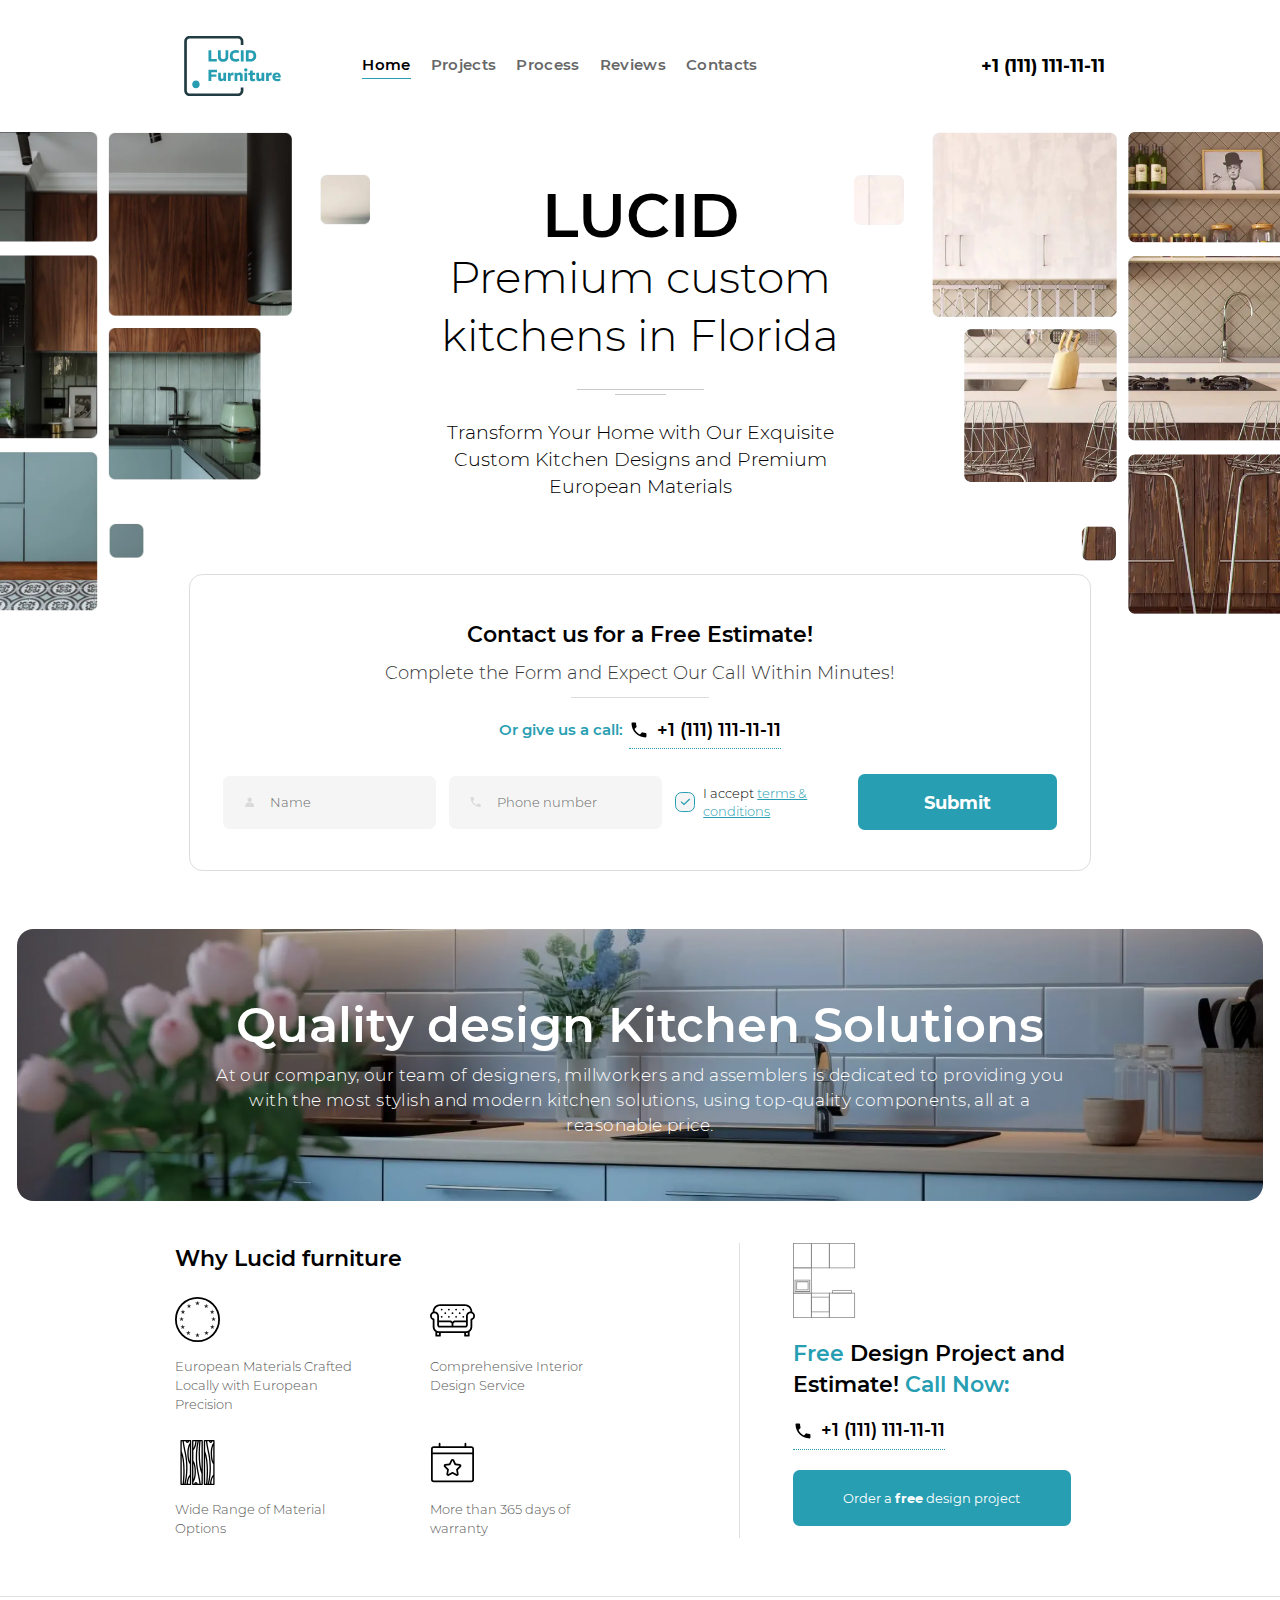
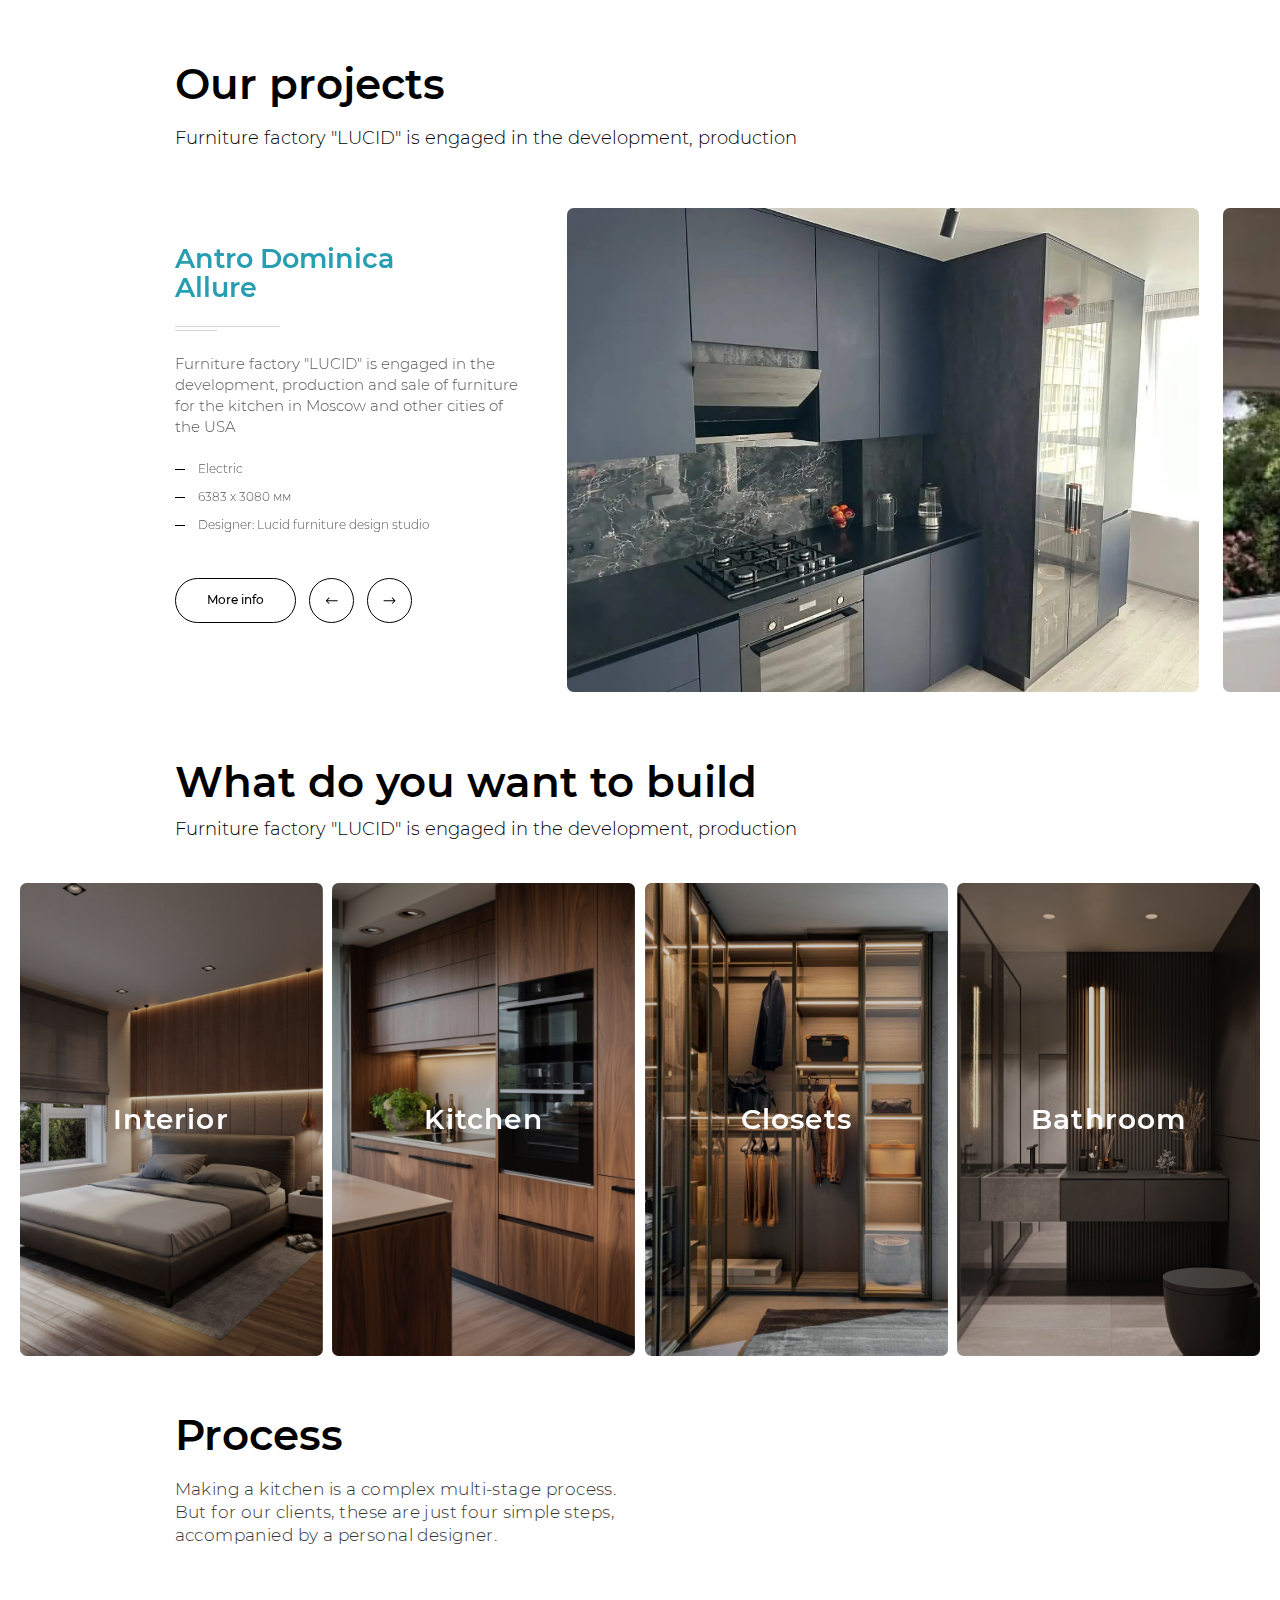
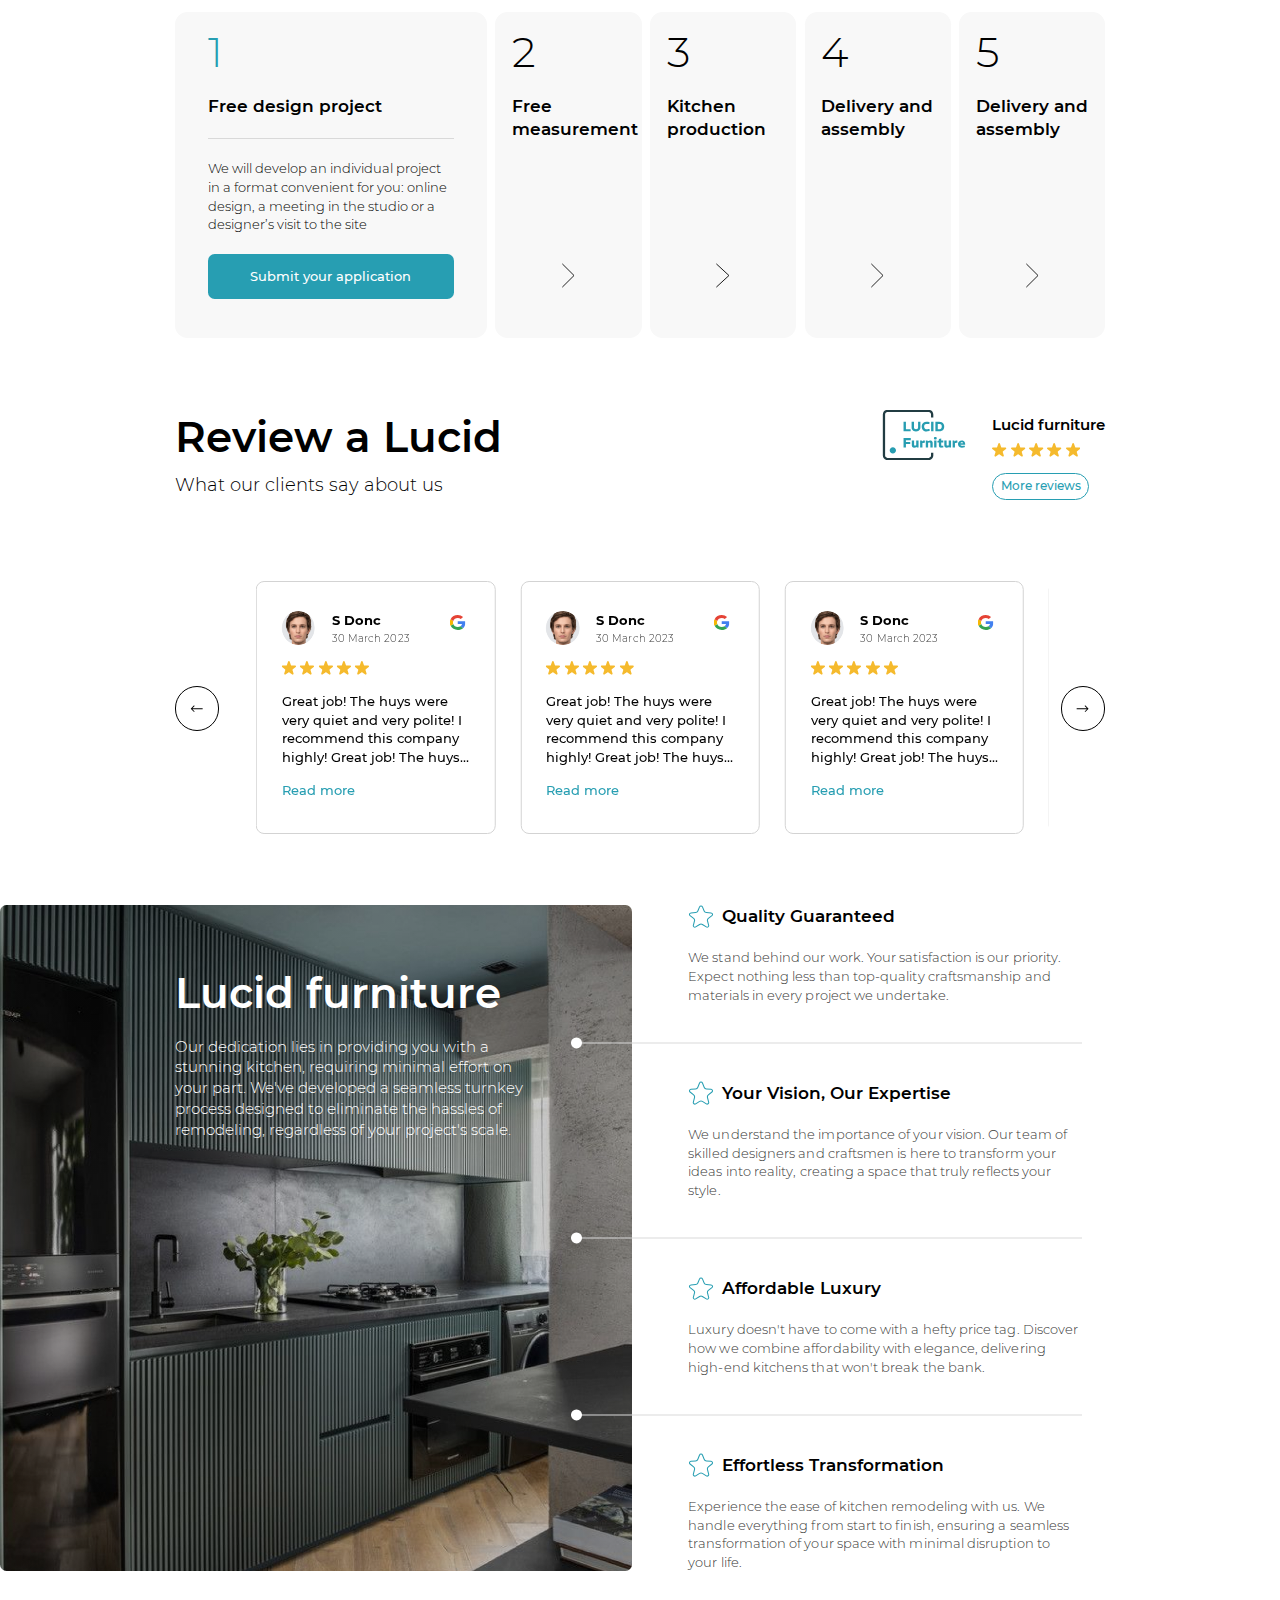
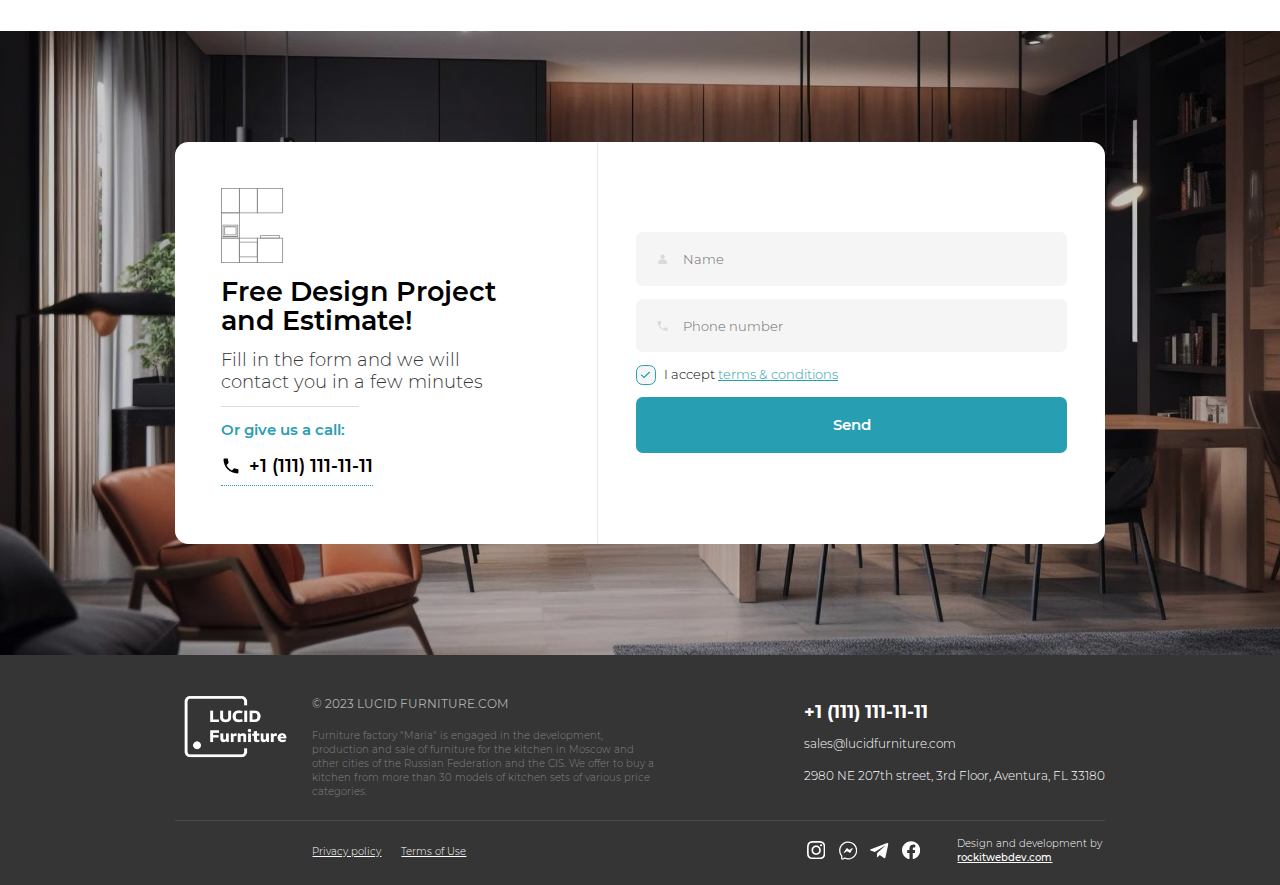
==== commit a5fa376b: "fixed bugs" ====
--- a/index.html
+++ b/index.html
@@ -957,7 +957,7 @@
                                 </svg>
                             </fieldset>
                             <fieldset class="fg">
-                                <input name="phone" type="tel" placeholder="Phone number" value="+1">
+                                <input name="phone" type="tel" placeholder="Phone number">
                                 <svg class="fg__icon" width="16" height="16" viewBox="0 0 16 16" fill="none" xmlns="http://www.w3.org/2000/svg">
                                     <path d="M4.41667 7.19667C5.37667 9.08333 6.92 10.6267 8.81 11.5867L10.2767 10.1167C10.46 9.93333 10.7233 9.88 10.9533 9.95333C11.7 10.2 12.5033 10.3333 13.3333 10.3333C13.7033 10.3333 14 10.63 14 11V13.3333C14 13.7033 13.7033 14 13.3333 14C7.07333 14 2 8.92667 2 2.66667C2 2.29667 2.3 2 2.66667 2H5C5.37 2 5.66667 2.29667 5.66667 2.66667C5.66667 3.49667 5.8 4.3 6.04667 5.04667C6.12 5.27667 6.06667 5.54 5.88333 5.72333L4.41667 7.19667Z" fill="#DADADA" />
                                 </svg>
@@ -1098,7 +1098,7 @@
                         </svg>
                     </fieldset>
                     <fieldset class="fg">
-                        <input name="phone" type="tel" placeholder="Phone number" value="+1">
+                        <input name="phone" type="tel" placeholder="Phone number">
                         <svg class="fg__icon" width="16" height="16" viewBox="0 0 16 16" fill="none" xmlns="http://www.w3.org/2000/svg">
                             <path d="M4.41667 7.19667C5.37667 9.08333 6.92 10.6267 8.81 11.5867L10.2767 10.1167C10.46 9.93333 10.7233 9.88 10.9533 9.95333C11.7 10.2 12.5033 10.3333 13.3333 10.3333C13.7033 10.3333 14 10.63 14 11V13.3333C14 13.7033 13.7033 14 13.3333 14C7.07333 14 2 8.92667 2 2.66667C2 2.29667 2.3 2 2.66667 2H5C5.37 2 5.66667 2.29667 5.66667 2.66667C5.66667 3.49667 5.8 4.3 6.04667 5.04667C6.12 5.27667 6.06667 5.54 5.88333 5.72333L4.41667 7.19667Z" fill="#DADADA" />
                         </svg>
--- a/css/style.min.css
+++ b/css/style.min.css
@@ -1,2 +1,2 @@
-@font-face{font-family:Montserrat;src:url(../fonts/Montserrat-Light.ttf) format("ttf"),url(../fonts/Montserrat-Light.eot) format("eot"),url(../fonts/Montserrat-Light.woff) format("woff"),url(../fonts/Montserrat-Light.woff2) format("woff2");font-weight:300;font-style:normal;font-display:swap}@font-face{font-family:Montserrat;src:url(../fonts/Montserrat-Regular.ttf) format("ttf"),url(../fonts/Montserrat-Regular.eot) format("eot"),url(../fonts/Montserrat-Regular.woff) format("woff"),url(../fonts/Montserrat-Regular.woff2) format("woff2");font-weight:400;font-style:normal;font-display:swap}@font-face{font-family:Montserrat;src:url(../fonts/Montserrat-Medium.ttf) format("ttf"),url(../fonts/Montserrat-Medium.eot) format("eot"),url(../fonts/Montserrat-Medium.woff) format("woff"),url(../fonts/Montserrat-Medium.woff2) format("woff2");font-weight:500;font-style:normal;font-display:swap}@font-face{font-family:Montserrat;src:url(../fonts/Montserrat-SemiBold.ttf) format("ttf"),url(../fonts/Montserrat-SemiBold.eot) format("eot"),url(../fonts/Montserrat-SemiBold.woff) format("woff"),url(../fonts/Montserrat-SemiBold.woff2) format("woff2");font-weight:600;font-style:normal;font-display:swap}@font-face{font-family:Montserrat;src:url(../fonts/Montserrat-Bold.ttf) format("ttf"),url(../fonts/Montserrat-Bold.eot) format("eot"),url(../fonts/Montserrat-Bold.woff) format("woff"),url(../fonts/Montserrat-Bold.woff2) format("woff2");font-weight:700;font-style:normal;font-display:swap}*,::after,::before{margin:0;padding:0;-webkit-box-sizing:border-box;box-sizing:border-box;-webkit-font-smoothing:antialiased!important;-webkit-tap-highlight-color:transparent;outline:0!important}h1,h2,h3,h4,h5,h6{font-weight:400}a,body,div,form,h1,h2,h3,h4,h5,li,p,ul{margin:0;padding:0;border:0;text-decoration:none;line-height:1}button,input,textarea{outline:0!important;-webkit-transition:.125s;-o-transition:.125s;transition:.125s;font-family:inherit}input:active,input[type=checkbox]:focus,input[type=file]:focus,input[type=radio]:focus,input[type=text]:focus{outline:0!important}::-webkit-input-placeholder{color:#222}::-moz-placeholder{color:#222}:-moz-placeholder{color:#222}:-ms-input-placeholder{color:#222}input::-webkit-inner-spin-button,input::-webkit-outer-spin-button{-webkit-appearance:none;margin:0}input[type=number]{-moz-appearance:textfield}html{height:100%;scroll-behavior:smooth;width:100%}svg{-ms-flex-negative:0;flex-shrink:0}path,svg{-webkit-transition:.125s;-o-transition:.125s;transition:.125s}a{color:inherit;text-decoration:none;-webkit-transition:125ms;-o-transition:125ms;transition:125ms}a:focus,a:hover{text-decoration:none}li,ul{margin:0;padding:0;list-style:none}i{line-height:100%}fieldset{min-width:0;padding:0;margin:0;border:0}button{cursor:pointer;border:none;outline:0;-webkit-box-sizing:border-box;box-sizing:border-box;-webkit-transition:125ms;-o-transition:125ms;transition:125ms;background-color:inherit;font-size:1em}.swiper-button-next,.swiper-button-prev{z-index:2}.swiper-button-next::after,.swiper-button-prev::after{display:none}html.fixed-body{overflow-y:hidden}.wrapper{min-height:100vh;display:-webkit-box;display:-ms-flexbox;display:flex;-webkit-box-orient:vertical;-webkit-box-direction:normal;-ms-flex-direction:column;flex-direction:column;-ms-flex-negative:0;flex-shrink:0}.content{-webkit-box-flex:1;-ms-flex-positive:1;flex-grow:1;display:-webkit-box;display:-ms-flexbox;display:flex;-webkit-box-orient:vertical;-webkit-box-direction:normal;-ms-flex-direction:column;flex-direction:column;width:100%}.m-page{-webkit-transition:.3s;-o-transition:.3s;transition:.3s;width:calc(100vw - (100vw - 100%));overflow-x:hidden;font-family:Montserrat,sans-serif;font-weight:300;color:#000;font-size:calc(100vw * (16 / 1540))}.m-page.fixed-body,.m-page.fixed-body2{overflow-y:hidden}.m-page.fixed-body2{padding-right:var(--scrollWidth)}.container{width:100%;margin:0 auto;padding:0 13.125em}a:hover{color:#279eb2}@media screen and (max-width:992px){.m-page{font-size:calc(100vw * (16 / 768))}.container{padding:0 1.25em}.container._mob-full{padding:0}}@media screen and (max-width:576px){.m-page{font-size:calc(100vw * (16 / 320))}}.text73{font-size:4.5625em;line-height:111%}.text53{font-size:3.3125em;line-height:131%}.text50{font-size:3.125em;line-height:111%}.text32{font-size:2em;line-height:111%}.text26{font-size:1.625em;line-height:140%}.text23{font-size:1.4375em;line-height:140%}.text h4,.text22{font-size:1.375em;line-height:120%}.text20{font-size:1.25em;line-height:140%}.text18{font-size:1.125em;line-height:140%}.text p,.text16{font-size:1em;line-height:140%}.text li,.text14{font-size:.875em;line-height:140%}.bold-text{font-weight:700}.semi-bold-text{font-weight:600}.medium-text{font-weight:500}.primary-text{color:#279eb2}.text{display:grid;grid-template-columns:100%;gap:1.125em}.text h3{font-size:2.375em;font-weight:600;line-height:111%;margin-bottom:.5em}.text h4{font-weight:600;line-height:160%;letter-spacing:.01375em}.text p{line-height:160%;letter-spacing:.01em}.text li{line-height:160%;letter-spacing:.00875em;position:relative}.text ol,.text ul{display:grid;grid-template-columns:100%;gap:.625em}.text ol li:before,.text ul li:before{position:absolute;top:50%;left:0;-webkit-transform:translateY(-50%);-ms-transform:translateY(-50%);transform:translateY(-50%)}.text ul li{padding-left:1.28em}.text ul li:before{content:'';border:2px solid #279eb2;width:.6em;height:.6em}.text ol{counter-reset:list}.text ol li{padding-left:1.64em;counter-increment:list}.text ol li:before{content:counter(list) ". ";font-weight:700;color:#279eb2;font-variant-numeric:tabular-nums;-webkit-font-feature-settings:"tnum";font-feature-settings:"tnum"}@media screen and (max-width:992px){.text73{font-size:4em}.text38-tablet{font-size:2.375em}.text53{font-size:2.0625em}.text24-tablet{font-size:1.5em}.text23{font-size:1.125em;line-height:150%}.text22-tablet{font-size:1.375em}.text18-tablet{font-size:1.125em}.text h3{font-size:2.125em}}@media screen and (max-width:576px){.text73{font-size:2.75em}.text53{font-size:1.25em}.text50{font-size:2.125em}.text24-mob{font-size:1.5em}.text16-mob,.text23{font-size:1em}.text22-mob{font-size:1.375em}.text20-mob{font-size:1.25em;line-height:130%}.text14-mob{font-size:.875em;line-height:140%}.text h3{font-size:1.625em}}.m-btn{display:-webkit-box;display:-ms-flexbox;display:flex;-webkit-box-align:center;-ms-flex-align:center;align-items:center;-webkit-box-pack:center;-ms-flex-pack:center;justify-content:center;-webkit-transition:.225s ease-out;-o-transition:.225s ease-out;transition:.225s ease-out;height:4.1875em;padding:0 2.875em;border-radius:.5em}.m-btn:focus{-webkit-box-shadow:none;box-shadow:none}.m-btn-primary{color:#fff;background-color:#279eb2}.m-btn-primary:hover{color:#fff;background-color:#0986ad}.phone-link{font-weight:600;border-bottom:1px dotted #279eb2;display:-webkit-box;display:-ms-flexbox;display:flex;-webkit-box-align:center;-ms-flex-align:center;align-items:center;-webkit-box-pack:center;-ms-flex-pack:center;justify-content:center}.phone-link svg{width:1.5em;height:auto;margin-right:.625em}.phone-link span{line-height:201%}.phone-link:hover path{fill:#279eb2}.m-btn-black-outline,.swiper-button._outline{border:1px solid #000;color:#000;font-weight:500;padding:0}.m-btn-black-outline span,.swiper-button._outline span{font-size:.875em;line-height:111%}.m-btn-black-outline svg,.swiper-button._outline svg{width:1em;height:auto}.m-btn-black-outline.swiper-button-disabled,.swiper-button._outline.swiper-button-disabled{opacity:1}.m-btn-black-outline:hover,.swiper-button._outline:hover{border-color:#279eb2;background-color:#279eb2;color:#fff}.m-btn-black-outline:hover path,.swiper-button._outline:hover path{fill:#fff}.swiper-button._outline{height:3.375em;width:3.375em;border-radius:50%;background-color:#fff;display:-webkit-box;display:-ms-flexbox;display:flex;-webkit-box-align:center;-ms-flex-align:center;align-items:center;-webkit-box-pack:center;-ms-flex-pack:center;justify-content:center}@media screen and (max-width:992px){.m-btn{height:3.375em;padding:0 1em}}.fg{position:relative;margin:0}.fg input{border-radius:.5em;border:1px solid #f5f5f5;padding:0 1em 0 3.5em;height:4em;width:100%;font-size:1em;background-color:#f5f5f5;color:#000;font-weight:300}.fg input::-webkit-input-placeholder{color:#696969}.fg input::-moz-placeholder{color:#696969}.fg input:-ms-input-placeholder{color:#696969}.fg input::-ms-input-placeholder{color:#696969}.fg input::placeholder{color:#696969}.fg input:focus{border-color:#c5c5c5}.fg input:focus~.fg__icon path{fill:#279eb2}.fg__icon{left:1.5em;top:50%;position:absolute;-webkit-transform:translateY(-50%);-ms-transform:translateY(-50%);transform:translateY(-50%);width:1em;height:auto}.fg._error input{border-color:#cd295a}.m-check{position:relative}.m-check input{position:absolute;opacity:0;width:100%;height:100%;left:0;top:0;z-index:2;cursor:pointer}.m-check input:checked+label::before{background-color:#f5f5f5;border-color:#279eb2;background-image:url(../img/check2.svg)}.m-check label{position:relative;cursor:pointer;display:block;padding-left:2.125em}.m-check label span{font-size:1em;line-height:140%}.m-check label:before{content:'';position:absolute;z-index:1;left:0;top:50%;-webkit-transform:translateY(-50%);-ms-transform:translateY(-50%);transform:translateY(-50%);-webkit-transition:.1s;-o-transition:.1s;transition:.1s;border-radius:.5em;border:1px solid #c5c5c5;width:1.5em;height:1.5em;background-size:.8125em auto;background-repeat:no-repeat;background-position:center}.m-check label a{-webkit-text-decoration-line:underline;text-decoration-line:underline;color:#279eb2;position:relative;z-index:3}.m-check label a:hover{text-decoration:none}.m-check._error label{color:#cd295a}.m-check._error label:before{border-color:#cd295a}.rating{display:-webkit-box;display:-ms-flexbox;display:flex;-ms-flex-negative:0;flex-shrink:0}.rating-input{display:-webkit-box;display:-ms-flexbox;display:flex;-webkit-box-align:center;-ms-flex-align:center;align-items:center;-webkit-box-orient:horizontal;-webkit-box-direction:reverse;-ms-flex-direction:row-reverse;flex-direction:row-reverse;position:relative}.rating-input--read-only{pointer-events:none}.rating-input__field{position:absolute;left:0;top:100%;opacity:0;pointer-events:none}.rating-input__item{-ms-flex-negative:0;flex-shrink:0;-webkit-transition:.3s;-o-transition:.3s;transition:.3s;width:1.125em;margin-right:.25em}.rating-input__item svg{width:100%;height:auto}.rating-input__item path{fill:rgba(87,87,87,.6)}.rating-input__item:hover{cursor:pointer}.rating-input[data-total-rating="1"]:not(:hover) .rating-input__item:nth-child(n+5) path,.rating-input[data-total-rating="2"]:not(:hover) .rating-input__item:nth-child(n+4) path,.rating-input[data-total-rating="3"]:not(:hover) .rating-input__item:nth-child(n+3) path,.rating-input[data-total-rating="4"]:not(:hover) .rating-input__item:nth-child(n+2) path,.rating-input[data-total-rating="5"]:not(:hover) .rating-input__item:nth-child(n+1) path,.rating-input__item:hover path,.rating-input__item:hover~.rating-input__item path{fill:#f5ba2d}@media screen and (max-width:576px){.fg input{font-size:.875em;height:3.42em;padding-left:2.75em}.fg__icon{left:.875em}.m-check label span{font-size:.875em}}._backdrop{position:relative}._backdrop:before{pointer-events:none;content:'';position:absolute;top:0;left:0;width:100%;height:100%;background:-webkit-gradient(linear,left bottom,left top,from(rgba(0,0,0,.2)),to(rgba(0,0,0,.2)));background:-o-linear-gradient(bottom,rgba(0,0,0,.2) 0,rgba(0,0,0,.2) 100%);background:linear-gradient(0deg,rgba(0,0,0,.2) 0,rgba(0,0,0,.2) 100%);border-radius:inherit}.breadcrumbs{margin-top:60px}.breadcrumbs__item{font-size:16px;line-height:110%;position:relative;font-weight:400;display:inline}.breadcrumbs__item:last-child{font-weight:600}.breadcrumbs__item:not(:first-child){margin-left:24px}.breadcrumbs__item:not(:first-child):before{content:'';position:absolute;z-index:1;width:3.51px;height:3.51px;background-color:#279eb2;border-radius:1px;-webkit-transform:rotate(-45deg);-ms-transform:rotate(-45deg);transform:rotate(-45deg);top:7px;right:100%;margin-right:10px}.modal{position:fixed;top:0;left:0;width:100%;height:calc(100 * var(--vh));z-index:100;text-align:center;overflow-y:auto;padding:1em;opacity:0;pointer-events:none}@media screen and (min-width:992px) and (max-width:1700px){.modal{font-size:1.25em}}.modal._active{opacity:1;pointer-events:unset}.modal::after{display:inline-block;vertical-align:middle;width:0;height:100%;content:''}.modal__bg{position:fixed;top:0;left:0;width:100%;height:calc(100 * var(--vh));background:rgba(60,58,58,.7)}.modal__dialog{display:inline-block;vertical-align:middle;text-align:left;width:63.4375em;max-width:100%;position:relative;z-index:2;background-color:#fff;border-radius:.9375em}.modal__close{z-index:5;position:absolute;top:.75em;right:.75em;width:1.875em;background-color:transparent}.modal__close svg{width:100%;height:auto}.modal__close:hover path{fill:#279eb2}@media screen and (max-width:992px){.modal:after{display:none}.modal__dialog{display:block}}.header{padding:2.7em 0}.header__inner{display:-webkit-box;display:-ms-flexbox;display:flex;-webkit-box-align:center;-ms-flex-align:center;align-items:center}.header__logo{display:block;width:8.6875em;-ms-flex-negative:0;flex-shrink:0;margin-right:5.44em}.header__logo img{width:100%;display:block}.header__phone{margin-left:auto}.menu__top{display:none}.nav{display:-webkit-box;display:-ms-flexbox;display:flex;-webkit-box-align:center;-ms-flex-align:center;align-items:center}.nav__link{font-weight:600;color:#676767;padding:.38em 0;border-bottom:1px solid transparent}.nav__link:not(:last-child){margin:0 1.5em 0 0}.nav__link span{font-size:1.125em;letter-spacing:.0225em}.nav__link._active{color:#000;border-color:#279eb2}.burger,.header-contacts{display:none}@media screen and (max-width:992px){.header{padding:0;background:#f8f8f8}.header__inner{min-height:5.5625em;-webkit-box-pack:justify;-ms-flex-pack:justify;justify-content:space-between;position:relative}.header__logo{width:6.3125em;margin:0;position:absolute;top:50%;left:50%;-webkit-transform:translate(-50%,-50%);-ms-transform:translate(-50%,-50%);transform:translate(-50%,-50%)}.header__phone{margin:0;font-size:1.125em}.header._open .menu{-webkit-transform:translateX(0);-ms-transform:translateX(0);transform:translateX(0)}.burger{width:1.25em;height:1.25em;display:-webkit-box;display:-ms-flexbox;display:flex;position:relative}.burger img{position:absolute;top:50%;left:50%;-webkit-transform:translate(-50%,-50%);-ms-transform:translate(-50%,-50%);transform:translate(-50%,-50%);width:1.25em;-webkit-transition:inherit;-o-transition:inherit;transition:inherit}.menu{position:fixed;top:0;left:0;width:100%;height:calc(100 * var(--vh));background-color:#fff;z-index:10;overflow-y:auto;-webkit-transform:translateX(-140%);-ms-transform:translateX(-140%);transform:translateX(-140%);-webkit-transition:.3s;-o-transition:.3s;transition:.3s}.menu__top{display:-webkit-box;display:-ms-flexbox;display:flex;-webkit-box-align:center;-ms-flex-align:center;align-items:center;-webkit-box-pack:end;-ms-flex-pack:end;justify-content:flex-end;height:2.81em;border-bottom:1px solid #d0d0d0;padding:0 1em;margin-bottom:2.87em}.menu__close{width:.875em}.menu__close img{width:100%;display:block}.menu__content{padding:0 1.25em 2.25em}.nav{-webkit-box-orient:vertical;-webkit-box-direction:normal;-ms-flex-direction:column;flex-direction:column}.nav__link{border:none;padding:0}.nav__link:not(:last-child){margin:0 0 3.38em}.header-contacts{padding-top:2.5em;margin-top:3em;border-top:1px solid #e0e0e0;display:-webkit-box;display:-ms-flexbox;display:flex;-webkit-box-orient:vertical;-webkit-box-direction:normal;-ms-flex-direction:column;flex-direction:column;-webkit-box-align:center;-ms-flex-align:center;align-items:center;text-align:center}.header-contacts__title{font-size:1em;font-weight:600;line-height:140%;padding:0 2em}.header-contacts__title span{color:#279eb2}.header-contacts__phone{margin-top:1.125em}.header-contacts__btn{width:20em;max-width:100%;margin:1.5em auto 0}}@media screen and (max-width:576px){.header__inner{padding:.875em 0;min-height:unset}.header__logo{position:static;-webkit-transform:unset;-ms-transform:unset;transform:unset;width:5em;-webkit-box-ordinal-group:0;-ms-flex-order:-1;order:-1}.header__phone{display:none}}.footer{padding:2.75em 0 1.5em;background:#353535;color:#fff}.footer__top{display:-webkit-box;display:-ms-flexbox;display:flex;-webkit-box-pack:justify;-ms-flex-pack:justify;justify-content:space-between}.footer__left{display:-webkit-box;display:-ms-flexbox;display:flex;-webkit-box-align:start;-ms-flex-align:start;align-items:flex-start}.footer__logo{display:block;width:9.125em;-ms-flex-negative:0;flex-shrink:0;margin-right:1.25em}.footer__logo img{width:100%;display:block}.footer__info{max-width:26.0625em;display:grid;grid-template-columns:100%;gap:.875em}.footer__c{color:#afafaf;font-size:.875em;line-height:221%;font-weight:400}.footer__text{font-size:.75em;line-height:140%;color:#838383}.footer__bottom{margin-top:1.625em;padding-top:1.2em;display:-webkit-box;display:-ms-flexbox;display:flex;-webkit-box-align:center;-ms-flex-align:center;align-items:center;border-top:1px solid #494949}.footer__bottom:before{content:'';width:9.125em;-ms-flex-negative:0;flex-shrink:0;margin-right:1.25em}.footer__links{display:-webkit-box;display:-ms-flexbox;display:flex;-webkit-box-align:center;-ms-flex-align:center;align-items:center}.footer__link{margin-right:1.5em;text-decoration:underline}.footer__link span{font-size:.75em;line-height:140%}.footer-contacts{display:-webkit-box;display:-ms-flexbox;display:flex;-webkit-box-orient:vertical;-webkit-box-direction:normal;-ms-flex-direction:column;flex-direction:column;-webkit-box-align:start;-ms-flex-align:start;align-items:flex-start}.footer-contacts .text14,.footer-contacts .text22{line-height:221%}.footer-contacts__address{margin-top:.5em}.footer-contacts2{display:-webkit-box;display:-ms-flexbox;display:flex;-webkit-box-align:center;-ms-flex-align:center;align-items:center;margin-left:auto}.footer-contacts2 .socials{margin-right:2.81em}.socials{display:-webkit-box;display:-ms-flexbox;display:flex;-webkit-box-align:center;-ms-flex-align:center;align-items:center}.socials__item{width:1.375em;-ms-flex-negative:0;flex-shrink:0}.socials__item:not(:last-child){margin:0 1em 0 0}.socials__item svg{width:100%;height:auto}.socials__item:hover path:not(._not-fill){fill:#279eb2}.made-by{font-size:.75em;line-height:140%}.made-by a{display:block;line-height:inherit;font-weight:500;text-decoration:underline}@media screen and (max-width:992px){.footer{padding:2.06em 0 1.44em}.footer__left{-webkit-box-orient:vertical;-webkit-box-direction:normal;-ms-flex-direction:column;flex-direction:column;max-width:25.75em}.footer__logo{margin:0 0 .75em;width:6em}.footer__info{gap:.25em}.footer__bottom{margin-top:2.12em}.footer__bottom:before{display:none}.footer-contacts{max-width:15.375em;margin-top:-1.4em}}@media screen and (max-width:576px){.footer{padding-bottom:2em}.footer__top{display:block}.footer__bottom{padding-top:1.81em;margin-top:1.5em;display:block}.footer-contacts{margin-top:1.5em}.footer-contacts .text22{font-size:1.125em}.footer-contacts2{margin-top:1.69em;display:block}.footer-contacts2 .socials{margin:0 0 1.56em}}.main{padding:3.75em 0 4.38em;position:relative}.main__img,.main__img2{position:absolute;top:0}.main__img{left:0;width:28.0625em}.main__img2{right:0;width:32.125em}.info-block{text-align:center;max-width:33em;width:100%;margin:0 auto}.info-block__split{display:block;margin:1.875em auto}.main-form{background-color:#fff;position:relative;margin:5.56em auto 0;width:67.875em;max-width:100%;border:1px solid #dcdcdc;border-radius:1em;padding:3.25em 2.5em 3em}.main-form__top{text-align:center;display:grid;grid-template-columns:100%;gap:1em}.main-form__top:after{content:'';display:block;width:10.375em;height:1px;background:#dcdcdc;margin:0 auto}.main-form__top .text22{color:#363636}.main-form__img{display:none}.main-form__call{margin-top:1em;display:-webkit-box;display:-ms-flexbox;display:flex;-webkit-box-align:center;-ms-flex-align:center;align-items:center;-webkit-box-pack:center;-ms-flex-pack:center;justify-content:center}.main-form__call .phone-link{margin-left:.5em}.main-form__grid{margin-top:1.875em;display:grid;grid-template-columns:16em 16em calc(100% - 50em) 15em;-webkit-box-align:center;-ms-flex-align:center;align-items:center;gap:1em}.main-form__btn{padding:0;width:100%;font-weight:700}.main-form__btn span{font-size:1.375em}.consult{background-image:url(../img/consult.jpg);background-size:cover;background-position:center;padding:8.35em 0}.consult-form._success .thank,.main-form._success .thank{opacity:1;pointer-events:unset}.consult-form{position:relative;z-index:3;display:grid;grid-template-columns:31.81em calc(100% - 31.81em);-webkit-box-align:center;-ms-flex-align:center;align-items:center;border-radius:1em;background:#fff;-webkit-box-shadow:0 4px 44px 0 rgba(0,0,0,.07);box-shadow:0 4px 44px 0 rgba(0,0,0,.07)}.consult-form__info{padding:3.5em 5.5em 4.375em 3.5em;border-right:1px solid #e7e7e7}.consult-form .main-form__top{text-align:left}.consult-form .main-form__top:after{margin-left:0}.consult-form .main-form__img{display:block;width:4.75em}@media screen and (min-width:993px){.info-block br{display:none}.consult-form .main-form__call{-webkit-box-orient:vertical;-webkit-box-direction:normal;-ms-flex-direction:column;flex-direction:column;-webkit-box-align:start;-ms-flex-align:start;align-items:flex-start}.consult-form .main-form__call .phone-link{margin:.5em 0 0}.furniture-item:first-child{padding-top:0}.furniture-item:last-child{padding-bottom:0}.furniture-item:last-child:after,.furniture-item:last-child:before{display:none}.furniture-item:after,.furniture-item:before{content:'';position:absolute;bottom:0;-webkit-transform:translateY(50%);-ms-transform:translateY(50%);transform:translateY(50%)}.furniture-item:before{width:calc(100% + 8.81em);height:1px;background:#d9d9d9;right:0}.furniture-item:after{width:.8125em;height:.8125em;background-color:#fff;border-radius:50%;left:-8.81em}}.consult-form__fields{display:grid;grid-template-columns:100%;gap:1em;padding:2.875em}.consult-form__btn{width:100%;font-weight:600}.consult-form__btn span{font-size:1.125em}.thank{padding:1em;position:absolute;top:0;left:0;width:100%;height:100%;background-color:inherit;border-radius:inherit;z-index:3;-webkit-transition:.3s;-o-transition:.3s;transition:.3s;opacity:0;pointer-events:none;display:-webkit-box;display:-ms-flexbox;display:flex;-webkit-box-align:center;-ms-flex-align:center;align-items:center;-webkit-box-pack:center;-ms-flex-pack:center;justify-content:center}.thank__icon{width:10.875em;-ms-flex-negative:0;flex-shrink:0;margin-right:3.25em}.thank__icon img{width:100%;display:block}.thank__content{display:grid;grid-template-columns:100%;gap:1em}.furniture{padding:2.625em 0 4.44em}.furniture__grid{display:grid;grid-template-columns:34.375em calc(100% - 34.375em)}.furniture__content{min-height:50em;width:calc(100% + 13.125em);margin-left:-13.125em;padding:4.94em 8em 3em 13.125em;background-size:cover;background-position:center;background-image:url(../img/furniture.jpg);border-radius:.5em;color:#fff}.furniture__info{position:relative;z-index:2;display:grid;grid-template-columns:100%;gap:1.5em}.furniture__items{padding-left:4.25em}.furniture-item{max-width:29.625em;display:grid;grid-template-columns:100%;gap:1.5em;padding:2.9em 0;position:relative}.furniture-item__top{display:-webkit-box;display:-ms-flexbox;display:flex;-webkit-box-align:center;-ms-flex-align:center;align-items:center;font-weight:600}.furniture-item__top img{width:1.9375em;-ms-flex-negative:0;flex-shrink:0;margin-right:.625em}.furniture-item .text16{letter-spacing:.005em;color:#363636}@media screen and (max-width:992px) and (min-width:577px){.consult-form .main-form__call .phone-link{margin-left:1.12em}}@media screen and (max-width:992px){.main{padding:6.125em 0 1.56em}.main__img{display:none}.main__img2{top:3.56em;width:23.3125em}.main .info-block{max-width:25em}.info-block{text-align:left;margin-left:0}.info-block__split{margin:1.125em 0}.main-form{margin-top:9.2em;padding:3.25em 2.5em 1.81em}.main-form__grid{margin-top:2.5em;grid-template-columns:repeat(2,calc(50% - .5em));gap:1.5em 1em}.main-form__btn{height:3.9375em;width:14.75em;max-width:100%;margin-left:auto}.consult{padding:2.9em 0}.consult-form{grid-template-columns:100%}.consult-form__info{border-right:none;border-bottom:1px solid #e7e7e7;padding:3.5em 3.56em 2.31em}.consult-form .main-form__img{width:3.2em}.consult-form .main-form__call{-webkit-box-pack:unset;-ms-flex-pack:unset;justify-content:unset}.consult-form__fields{padding:2.31em 3.56em 3.88em}.thank{-webkit-box-orient:vertical;-webkit-box-direction:normal;-ms-flex-direction:column;flex-direction:column;text-align:center}.thank__icon{margin:0 0 3.875em}.furniture{padding:1.5em 0 4.8em}.furniture__grid{grid-template-columns:100%;gap:3em}.furniture__content{border-radius:0;width:calc(100% + 2.5em);margin-left:-1.25em;min-height:unset;padding:3.5em 1.25em}.furniture__info{max-width:24.5em}.furniture__items{padding:0;display:grid;grid-template-columns:repeat(2,calc(50% - 1.25em));gap:3.44em 2.5em}.furniture-item{padding:0}}@media screen and (max-width:576px){.main{overflow:hidden;padding:8.69em 0 1.625em}.main__img2{top:-2.3725em;width:12.125em}.main .info-block .text53{max-width:80%}.main-form{margin-top:1.375em;padding:1.625em 0 1.16em}.main-form__top{text-align:left;padding:0 1.875em}.main-form__top:after{margin-left:0}.main-form__img{display:block;width:3.2em}.main-form__call{padding:0 1.875em;-webkit-box-orient:vertical;-webkit-box-direction:normal;-ms-flex-direction:column;flex-direction:column;-webkit-box-align:start;-ms-flex-align:start;align-items:flex-start}.main-form__call .phone-link{margin:.75em 0 0}.main-form__call .phone-link span{font-size:1em}.main-form__call .phone-link svg{width:1.125em}.main-form__grid{margin-top:1.5em;grid-template-columns:100%;gap:.875em;padding:1.25em 1.25em 0;border-top:1px solid #e7e7e7}.main-form__btn{height:3.25em;font-weight:600}.main-form__btn span{font-size:.875em}.consult{padding:1.5em 0}.consult-form .main-form__call,.consult-form .main-form__top{padding:0}.consult-form__info{padding:1.62em 1.875em 1.38em}.consult-form__fields{padding:1.28em 1.06em 1.16em;gap:.875em}.thank__icon{width:3.2em;margin-bottom:1em}.thank__content{gap:.5em}.furniture{padding:1.3em 0 2.19em}.furniture__content{padding:1.81em 1.25em 2.31em}.furniture__grid{gap:1.69em}.furniture__items{grid-template-columns:100%;gap:1.5em}.furniture__info{gap:1.125em}.furniture-item{gap:.875em}.furniture-item .text20{font-size:1em}.furniture-item .text16{font-size:.875em}}.solution{padding-bottom:4.38em;border-bottom:1px solid #e0e0e0}.solution-banner{background-image:url(../img/solution.webp);background-size:cover;background-position:center;padding:5.19em 4.37em 4.7em;border-radius:1.25em;width:calc(100% + 23.75em);margin-left:-11.875em;color:#fff}.solution-banner__inner{width:65.875em;max-width:100%;margin:0 auto;position:relative;z-index:2;text-align:center;display:grid;grid-template-columns:100%;gap:.875em}.solution-banner__title{font-size:3.625em;line-height:111%;font-weight:600}.solution-banner__desc{font-size:1.25em;line-height:150%;letter-spacing:.025em}.why{margin-top:3.2em;display:grid;grid-template-columns:calc(100% - 30em) 26.875em;gap:2.44em}.why__items{display:grid;grid-template-columns:repeat(2,calc(50% - 2.69em));gap:2em 5.38em;margin-top:1.75em;max-width:33em}.why__sidebar{padding-left:4em;border-left:1px solid #e0e0e0}.why-item{color:#575757}.why-item__icon{width:3.4375em;height:3.4375em;display:-webkit-box;display:-ms-flexbox;display:flex;-webkit-box-align:center;-ms-flex-align:center;align-items:center;margin-bottom:1.125em}.why-item__icon img{display:block;max-width:100%;max-height:100%}.why-call{display:grid;grid-template-columns:100%;gap:1.5em}.why-call .phone-link{-webkit-box-pack:unset;-ms-flex-pack:unset;justify-content:unset}.why-call__phone{display:-webkit-box;display:-ms-flexbox;display:flex;margin-top:-.5em}.why-call__btn{width:20.875em;max-width:100%}.why-call .text26 span{color:#279eb2}.why-call__img{display:block;width:4.75em}.what{overflow:hidden;padding:2.38em 0 2.1em}.what__top{display:grid;grid-template-columns:100%;gap:1em}.what-slider{margin:3.25em auto 0;max-width:93.3125em;width:100%}@media screen and (min-width:993px){.what-slider .swiper-wrapper{-webkit-transform:unset!important;-ms-transform:unset!important;transform:unset!important;display:grid;grid-template-columns:repeat(4,calc(25% - .71em * 3 / 4));gap:.71em}.what-slider .swiper-slide{width:100%!important}}.what-card{position:relative;color:#fff}.what-card__img{border-radius:.5em;position:relative;padding-bottom:156%}.what-card__img img{position:absolute;top:0;left:0;width:100%;height:100%;-o-object-fit:cover;object-fit:cover;border-radius:inherit}.what-card__img:before{z-index:3}.what-card__content{position:absolute;top:50%;left:50%;-webkit-transform:translate(-50%,-50%);-ms-transform:translate(-50%,-50%);transform:translate(-50%,-50%);width:calc(100% - 2em);height:calc(100% - 2em);border-radius:.3125em;border:2px solid transparent;display:-webkit-box;display:-ms-flexbox;display:flex;-webkit-box-align:center;-ms-flex-align:center;align-items:center;-webkit-box-pack:center;-ms-flex-pack:center;justify-content:center;-webkit-box-orient:vertical;-webkit-box-direction:normal;-ms-flex-direction:column;flex-direction:column;-webkit-transition:.3s;-o-transition:.3s;transition:.3s}.what-card__content:before{content:'';height:2.25em;width:100%;display:block;margin-bottom:1.5em}.what-card__title{font-size:2.125em;line-height:111%;font-weight:600;letter-spacing:.0425em}.what-card__btn{opacity:0;margin-top:1.5em;display:-webkit-box;display:-ms-flexbox;display:flex;-webkit-box-align:center;-ms-flex-align:center;align-items:center;-webkit-box-pack:center;-ms-flex-pack:center;justify-content:center;height:2.25em;padding:0 1.0625em;color:#fff;border-radius:3.125em;border:1px solid #fff;font-weight:600}.what-card__btn span{font-size:1em;line-height:111%;letter-spacing:.02em}.what-card__btn:hover{background-color:#fff;color:#279eb2}.what-card:hover .what-card__content{border-color:#fff}.what-card:hover .what-card__btn{opacity:1}.reviews{overflow:hidden;padding:2.7em 0}.reviews__top{display:-webkit-box;display:-ms-flexbox;display:flex;-webkit-box-align:center;-ms-flex-align:center;align-items:center;-webkit-box-pack:justify;-ms-flex-pack:justify;justify-content:space-between}.reviews__info{display:grid;grid-template-columns:100%;gap:1em}.reviews__info2{display:-webkit-box;display:-ms-flexbox;display:flex}.reviews__logo{width:7.3125em;-ms-flex-negative:0;flex-shrink:0;margin-right:1.5em}.reviews__logo img{width:100%;display:block}.reviews__rating .text18{line-height:201%}.reviews__rating .rating{margin-top:.25em}.reviews__link{margin-top:1em;height:2em;width:7.25em;padding:0;border-radius:3.125em;color:#279eb2;border-color:#279eb2}.reviews__link span{font-size:.875em;line-height:120%}.process{padding:2.1em 0 2.7em}.process__top{max-width:34.125em;display:grid;grid-template-columns:100%;gap:1.5em}.process__top .text20{letter-spacing:.025em;color:#363636}.process__items{margin-top:4.87em;display:-webkit-box;display:-ms-flexbox;display:flex;-webkit-box-align:stretch;-ms-flex-align:stretch;align-items:stretch;width:calc(100% + .625em)}.process-item{-webkit-transition:.1s;-o-transition:.1s;transition:.1s;width:calc(100% - 47.125em);height:24.5em;margin-right:.625em;padding:1.25em 2.5em 1.56em;border-radius:.9375em;background:#f8f8f8;position:relative}@media screen and (min-width:993px){.process-item:not(._active){width:11em;padding-left:1.25em;padding-right:1.25em}.process-item:not(._active) .process-item__bottom{opacity:0;pointer-events:none;height:1em;overflow:hidden}.projects-slider .swiper-slide-active~.swiper-slide .project-card__img{margin-left:-29.5em}}.process-item._active .process-item__num{color:#279eb2}.process-item._active .process-item__arrow{opacity:0;pointer-events:none}.process-item__top{display:grid;grid-template-columns:100%;gap:1.5em}.process-item__bottom{margin-top:1.5em;padding-top:1.5em;border-top:1px solid #d9d9d9;position:relative;z-index:2}.process-item__bottom .text16{overflow:hidden;display:-webkit-box;-webkit-line-clamp:5;-webkit-box-orient:vertical}.process-item__btn{margin-top:1.5em;height:3.375em;border-radius:.5em;padding:0;width:100%;font-weight:500}.process-item__btn span{font-size:1em}.process-item__arrow{-webkit-transition:.1s;-o-transition:.1s;transition:.1s;position:absolute;width:calc(100% - 2.5em);height:5.6875em;left:1.25em;bottom:1.875em;display:-webkit-box;display:-ms-flexbox;display:flex;-webkit-box-align:center;-ms-flex-align:center;align-items:center;-webkit-box-pack:center;-ms-flex-pack:center;justify-content:center}.process-item__arrow img{width:1em}.projects{padding:4.81em 0 1.4em;overflow:hidden}.projects__top{display:grid;grid-template-columns:100%;gap:1.5em}.projects-slider{margin-top:4.44em;width:calc(100% + 8.875em);position:relative}.projects-slider .swiper-wrapper{-webkit-box-align:stretch;-ms-flex-align:stretch;align-items:stretch}.projects-slider .swiper-slide{padding-right:1.875em;height:auto}.projects-slider .swiper-nav{display:-webkit-box;display:-ms-flexbox;display:flex;-webkit-box-align:center;-ms-flex-align:center;align-items:center;position:absolute;left:10.125em;bottom:6.44em}.projects-slider .swiper-button{position:static;margin:0 1em 0 0}.project-card{height:100%;display:grid;grid-template-columns:28em calc(100% - 29.5em);gap:1.5em}.project-card__content{padding-top:2.7em;padding-bottom:6.44em;display:-webkit-box;display:-ms-flexbox;display:flex;-webkit-box-orient:vertical;-webkit-box-direction:normal;-ms-flex-direction:column;flex-direction:column}.project-card__top{max-width:26.1875em;display:grid;grid-template-columns:100%;gap:1.75em}.project-card__top .text32{color:#279eb2}.project-card__top .text18{color:#575757}.project-card__split{width:7.9375em}.project-card__list{margin-top:1.75em;display:grid;grid-template-columns:100%;gap:.875em}.project-card__list li{display:-webkit-box;display:-ms-flexbox;display:flex;-webkit-box-align:center;-ms-flex-align:center;align-items:center;color:#575757}.project-card__list li:before{content:'';width:.75em;height:.09375em;-ms-flex-negative:0;flex-shrink:0;background:#000;margin-right:1em}.project-card__list li span{font-size:.875em;line-height:140%}.project-card__nav{display:-webkit-box;display:-ms-flexbox;display:flex;padding-top:1.75em;margin-top:auto}.project-card__link{width:9.125em;height:3.375em;border-radius:3.75em}.project-card__img{-webkit-transition:.3s;-o-transition:.3s;transition:.3s}.project-card__img img{width:100%;height:36.375em;-o-object-fit:cover;object-fit:cover;display:block;border-radius:.5em}.projects .swiper-scrollbar,.reviews .swiper-scrollbar{display:none}.reviews-slider{margin-top:6.13em;padding:0 6.125em;position:relative}.reviews-slider .swiper-container{width:calc(100% + 1.875em);overflow:hidden}.reviews-slider .swiper-wrapper{-webkit-box-align:stretch;-ms-flex-align:stretch;align-items:stretch}.reviews-slider .swiper-slide{width:calc(100% / 3);padding-right:1.875em;height:auto}.reviews-slider .swiper-button-prev{left:0}.reviews-slider .swiper-button-next{right:0}.review-card{min-height:19em;padding:2.125em 1.875em;border-radius:.625em;border:1px solid #d3d3d3}.review-card:not(._all) .review-card__text{overflow:hidden;display:-webkit-box;-webkit-line-clamp:4;-webkit-box-orient:vertical}.review-card._all .review-card__link ._view1,.review-card:not(._all) .review-card__link ._view2{display:none}.review-card__top{display:-webkit-box;display:-ms-flexbox;display:flex;-webkit-box-align:center;-ms-flex-align:center;align-items:center}.review-card__img{width:2.5em;height:2.5em;margin-right:1.25em;-ms-flex-negative:0;flex-shrink:0}.review-card__img img{width:100%;height:100%;-o-object-fit:cover;object-fit:cover;display:block;border-radius:50%}.review-card__info{display:grid;grid-template-columns:100%;gap:.19em}.review-card__date{font-size:.75em;line-height:140%;letter-spacing:.0075em;color:#363636}.review-card__site{-ms-flex-item-align:start;align-self:flex-start;padding:.31em;margin-left:auto}.review-card__site img{width:1.1875em;display:block}.review-card .rating,.review-card__nav,.review-card__text{margin-top:1.125em}.review-card__nav{display:-webkit-box;display:-ms-flexbox;display:flex}.review-card__link{color:#279eb2;font-weight:500}.review-card__link:hover{color:#0986ad}@media screen and (max-width:992px){.solution{padding-bottom:2em;border:none}.solution-banner{padding-top:4.31em;padding-bottom:3.19em;width:calc(100% + 2.5em);margin-left:-1.25em;border-radius:0}.solution-banner__title{font-size:2.375em;max-width:80%;margin:0 auto}.solution-banner__desc{font-size:1.125em}.why{margin-top:2.56em;grid-template-columns:100%;gap:2.5em}.why__sidebar{padding:2.5em 0 0;border-left:none;border-top:1px solid #e0e0e0}.why__items{max-width:100%}.why-call__btn{width:100%}.what{padding:2em 0 1.4em}.what-slider{margin-top:2.875em}.what-slider .swiper-slide{padding:0 .36em;width:23em}.process{padding:1.4em 0 1.9em}.process__top{max-width:42em}.process__items{margin-top:3.5em;width:100%;display:grid;grid-template-columns:100%;gap:.625em}.process-item{width:100%;height:unset;margin:0}.process-item:not(._active) .process-item__top{display:-webkit-box;display:-ms-flexbox;display:flex;-webkit-box-align:center;-ms-flex-align:center;align-items:center;gap:unset}.process-item:not(._active) .process-item__top .text50{margin-right:.5em}.process-item:not(._active) .process-item__bottom{display:none}.process-item__arrow{width:6em;height:100%;left:unset;right:0;top:0}.process-item__arrow img{-webkit-transform:rotate(90deg);-ms-transform:rotate(90deg);transform:rotate(90deg)}.projects{padding:2em 0}.projects-slider{margin-top:1.125em;width:calc(100% + 1.25em)}.projects-slider .swiper-slide{padding-right:1.25em}.projects-slider .swiper-nav{bottom:0}.project-card{grid-template-columns:100%;gap:2.5em}.project-card__img{-webkit-box-ordinal-group:0;-ms-flex-order:-1;order:-1;border-radius:.5em;position:relative;padding-bottom:62%}.project-card__img img{position:absolute;top:0;left:0;width:100%;height:100%;-o-object-fit:cover;object-fit:cover;border-radius:inherit}.project-card__content{padding:0}.project-card__top{max-width:100%}.project-card__top .text32 br{display:none}.reviews{padding:1.9em 0 1.5em}.reviews-slider{margin-top:3em;padding:0 1.625em}.reviews-slider .swiper-slide{width:50%}}@media screen and (max-width:576px){.solution{padding-bottom:1.1em}.solution-banner{padding:1.81em 1.56em 2.81em}.solution-banner__title{font-size:2.125em;max-width:100%}.solution-banner__desc{font-size:1em}.why{gap:2em}.why__items{grid-template-columns:100%;gap:2.13em}.why-call__btn{height:4.1875em}.why-call__btn span{font-size:1.125em}.what{padding:1.35em 0 .72em}.what-slider{margin-top:2.2em}.what-slider .swiper-slide{padding:0 .22em;width:14.8em}.what-card__title{font-size:1.625em}.process__items{margin-top:1.75em}.process-item{padding:1.125em}.process-item__top{padding-right:3.5em;gap:1.125em}.process-item__top .text50{font-size:2.75em;margin-right:1.8em}.process-item__arrow{width:2.9375em;right:1.25em}.process-item__arrow img{width:.75em}.process-item__bottom{padding-top:1.125em;margin-top:1.125em}.process-item__bottom .text16{font-size:.875em}.process-item__btn{margin-top:1.125em}.projects{padding:1.2em 0 1.4em}.projects-slider{margin-top:1.31em;width:calc(100% + 2.5em);margin-left:-1.25em}.projects-slider .swiper-slide{padding-right:0}.projects-slider .swiper-nav{left:11.375em;bottom:2em}.project-card{gap:0}.project-card__img{padding-bottom:91.25%;border-radius:0}.project-card__content{padding:1.56em 1.25em 2em}.project-card__top{gap:1.125em}.project-card__top .text32{font-size:1.5em}.project-card__list{margin-top:1.125em}.project-card__nav{padding-top:1.125em}.projects .swiper-scrollbar,.projects .swiper-scrollbar-drag,.reviews .swiper-scrollbar,.reviews .swiper-scrollbar-drag{position:relative}.projects .swiper-scrollbar-drag:before,.projects .swiper-scrollbar:before,.reviews .swiper-scrollbar-drag:before,.reviews .swiper-scrollbar:before{content:'';position:absolute;height:2em;width:100%;top:50%;left:0;-webkit-transform:translateY(-50%);-ms-transform:translateY(-50%);transform:translateY(-50%)}.projects .swiper-scrollbar,.reviews .swiper-scrollbar{z-index:3;display:block;height:1px;border-radius:0;background:#cfcdcd}.projects .swiper-scrollbar-drag,.reviews .swiper-scrollbar-drag{background-color:#279eb2}.reviews{padding:1.15em 0 1.3em}.reviews__top{display:block}.reviews__info2{margin-top:2em}.reviews .swiper-scrollbar{margin-top:2.25em}.reviews-slider{margin-top:1.81em;padding:0 .5em}.reviews-slider .swiper-slide{width:100%}.reviews-slider .swiper-button-prev{left:-1.0625em}.reviews-slider .swiper-button-next{right:-1.0625em}.reviews-slider .swiper-button.swiper-button-disabled{opacity:0}}.project-main{padding-bottom:4.75em}.project-main .main__img{width:23.125em;top:.69em}.project-main .main__img2{width:22.375em;top:.69em}.project-main .info-block{max-width:41em}.project-main .info-block__top{max-width:36em;margin-left:auto;margin-right:auto}.props{display:-webkit-box;display:-ms-flexbox;display:flex;-webkit-box-align:center;-ms-flex-align:center;align-items:center;-webkit-box-pack:center;-ms-flex-pack:center;justify-content:center;margin-top:1.875em}.props__item{display:-webkit-box;display:-ms-flexbox;display:flex;color:#575757}@media screen and (min-width:577px){.props__item:not(:last-child):after{content:'';-ms-flex-negative:0;flex-shrink:0;margin:0 1em;background:#b9b9b9;width:1.314em;height:1px;-webkit-transform:translateY(.375em) rotate(115.35deg);-ms-transform:translateY(.375em) rotate(115.35deg);transform:translateY(.375em) rotate(115.35deg)}}.props__item span{font-size:.875em;font-weight:400;line-height:140%}.gallery{padding:0 0 2.45em}.gallery__grid{display:-webkit-box;display:-ms-flexbox;display:flex;-ms-flex-wrap:wrap;flex-wrap:wrap;width:calc(100% + 1.625em);margin-top:-1.875em}.gallery-item{width:calc(100% / 3 - 1.625em);margin:1.875em 1.625em 0 0}.gallery-item._extra-big{width:calc(100% - 1.625em)}.gallery-item._extra-big .gallery-item__img{padding-bottom:41.37%}.gallery-item._big{width:calc(50% - 1.625em)}.gallery-item._big .gallery-item__img{padding-bottom:57.14%}.gallery-item__img{display:block;border-radius:.625em;position:relative;padding-bottom:87.6%}.gallery-item__img img{position:absolute;top:0;left:0;width:100%;height:100%;-o-object-fit:cover;object-fit:cover;border-radius:inherit}.about{padding:2.45em 0 3.38em}.about__items{margin-top:2.25em;display:grid;grid-template-columns:100%;gap:2.25em}.about-group{display:grid;grid-template-columns:repeat(2,calc(50% - 1em));gap:2em;-webkit-box-align:center;-ms-flex-align:center;align-items:center}.about-group:nth-child(even) .about-group__img{-webkit-box-ordinal-group:0;-ms-flex-order:-1;order:-1}.about-group:nth-child(even) .about-group__content{margin:0 0 0 auto}.about-group__img img{width:100%;display:block;border-radius:.625em}.about-group__content{max-width:31.8125em;color:#363636;font-weight:400}.info{margin-top:2.25em}.offer{margin-top:1.12em;padding:2.25em;display:grid;grid-template-columns:100%;gap:1.125em;border-radius:.9375em;border:2px solid #279eb2;background:#fff9f9}.offer__nav{display:-webkit-box;display:-ms-flexbox;display:flex}@media screen and (max-width:992px){.project-main{padding:5.5em 0 3.8em}.project-main .info-block__top{max-width:36em;margin-left:0}.project-main .info-block .text53{font-size:3em}.project-main .info-block .text23{font-size:1em;max-width:25.25em}.project-main .main__img2{width:16.625em;top:2.76em}.props{margin-top:1.125em;-webkit-box-pack:unset;-ms-flex-pack:unset;justify-content:unset}.gallery{padding:3.8em 0 1.4em}.gallery__grid{width:calc(100% + 1em);margin-top:-1em}.gallery-item{width:calc(100% / 3 - 1em);margin:1em 1em 0 0}.gallery-item._extra-big{width:calc(100% - 1em)}.gallery-item._big{width:calc(50% - 1em)}.about{padding:1.4em 0 1.12em}.about__items{margin-top:1.5em}.about-group{grid-template-columns:100%;gap:1.5em}.about-group__img{border-radius:.625em;position:relative;padding-bottom:56.7%}.about-group__img img{position:absolute;top:0;left:0;width:100%;height:100%;-o-object-fit:cover;object-fit:cover;border-radius:inherit}.about-group__content{max-width:100%}.offer .text32{font-size:1.625em}}@media screen and (max-width:576px){.project-main{padding:6.5em 0 .22em}.project-main .info-block{max-width:16.5em}.project-main .info-block__top{max-width:100%}.project-main .info-block .text53{max-width:100%;font-size:1.875em;line-height:111%}.project-main .info-block .text23{font-size:.875em}.project-main .main__img2{top:-4.1em;width:9.875em}.props{-webkit-box-orient:vertical;-webkit-box-direction:normal;-ms-flex-direction:column;flex-direction:column;-webkit-box-align:start;-ms-flex-align:start;align-items:flex-start}.props__item:not(:last-child){margin:0 0 .5em}.props__item span{font-size:.75em}.gallery{padding:.22em 0 .82em}.gallery .container{padding:0}.gallery__grid{margin:0;display:grid;grid-template-columns:repeat(2,calc(50% - .08em));gap:.16em;width:100%}.gallery-item{margin:0!important;width:100%!important}.gallery-item._extra-big{grid-column:1/-1}.gallery-item._extra-big .gallery-item__img{padding-bottom:100.625%}.gallery-item._big .gallery-item__img{padding-bottom:87.6%}.gallery-item__img{border-radius:0;padding-bottom:87.6%}.about{padding:.8em 0}.about__items{gap:1.5em}.about-group__img{padding-bottom:137.8%}.info{margin-top:1.5em}.offer{padding:1.5em;margin-top:.75em;gap:.75em}.offer .text32{font-size:1.25em}.offer .text p{font-size:.875em}.offer__btn{width:100%;padding:0;height:3.875em}.offer__btn span{font-size:.875em}}
+@font-face{font-family:Montserrat;src:url(../fonts/Montserrat-Light.ttf) format("ttf"),url(../fonts/Montserrat-Light.eot) format("eot"),url(../fonts/Montserrat-Light.woff) format("woff"),url(../fonts/Montserrat-Light.woff2) format("woff2");font-weight:300;font-style:normal;font-display:swap}@font-face{font-family:Montserrat;src:url(../fonts/Montserrat-Regular.ttf) format("ttf"),url(../fonts/Montserrat-Regular.eot) format("eot"),url(../fonts/Montserrat-Regular.woff) format("woff"),url(../fonts/Montserrat-Regular.woff2) format("woff2");font-weight:400;font-style:normal;font-display:swap}@font-face{font-family:Montserrat;src:url(../fonts/Montserrat-Medium.ttf) format("ttf"),url(../fonts/Montserrat-Medium.eot) format("eot"),url(../fonts/Montserrat-Medium.woff) format("woff"),url(../fonts/Montserrat-Medium.woff2) format("woff2");font-weight:500;font-style:normal;font-display:swap}@font-face{font-family:Montserrat;src:url(../fonts/Montserrat-SemiBold.ttf) format("ttf"),url(../fonts/Montserrat-SemiBold.eot) format("eot"),url(../fonts/Montserrat-SemiBold.woff) format("woff"),url(../fonts/Montserrat-SemiBold.woff2) format("woff2");font-weight:600;font-style:normal;font-display:swap}@font-face{font-family:Montserrat;src:url(../fonts/Montserrat-Bold.ttf) format("ttf"),url(../fonts/Montserrat-Bold.eot) format("eot"),url(../fonts/Montserrat-Bold.woff) format("woff"),url(../fonts/Montserrat-Bold.woff2) format("woff2");font-weight:700;font-style:normal;font-display:swap}*,::after,::before{margin:0;padding:0;-webkit-box-sizing:border-box;box-sizing:border-box;-webkit-font-smoothing:antialiased!important;-webkit-tap-highlight-color:transparent;outline:0!important}h1,h2,h3,h4,h5,h6{font-weight:400}a,body,div,form,h1,h2,h3,h4,h5,li,p,ul{margin:0;padding:0;border:0;text-decoration:none;line-height:1}button,input,textarea{outline:0!important;-webkit-transition:.125s;-o-transition:.125s;transition:.125s;font-family:inherit}input:active,input[type=checkbox]:focus,input[type=file]:focus,input[type=radio]:focus,input[type=text]:focus{outline:0!important}::-webkit-input-placeholder{color:#222}::-moz-placeholder{color:#222}:-moz-placeholder{color:#222}:-ms-input-placeholder{color:#222}input::-webkit-inner-spin-button,input::-webkit-outer-spin-button{-webkit-appearance:none;margin:0}input[type=number]{-moz-appearance:textfield}html{height:100%;scroll-behavior:smooth;width:100%}svg{-ms-flex-negative:0;flex-shrink:0}path,svg{-webkit-transition:.125s;-o-transition:.125s;transition:.125s}a{color:inherit;text-decoration:none;-webkit-transition:125ms;-o-transition:125ms;transition:125ms}a:focus,a:hover{text-decoration:none}li,ul{margin:0;padding:0;list-style:none}i{line-height:100%}fieldset{min-width:0;padding:0;margin:0;border:0}button{cursor:pointer;border:none;outline:0;-webkit-box-sizing:border-box;box-sizing:border-box;-webkit-transition:125ms;-o-transition:125ms;transition:125ms;background-color:inherit;font-size:1em}.swiper-button-next,.swiper-button-prev{z-index:2}.swiper-button-next::after,.swiper-button-prev::after{display:none}html.fixed-body{overflow-y:hidden}.wrapper{min-height:100vh;display:-webkit-box;display:-ms-flexbox;display:flex;-webkit-box-orient:vertical;-webkit-box-direction:normal;-ms-flex-direction:column;flex-direction:column;-ms-flex-negative:0;flex-shrink:0}.content{-webkit-box-flex:1;-ms-flex-positive:1;flex-grow:1;display:-webkit-box;display:-ms-flexbox;display:flex;-webkit-box-orient:vertical;-webkit-box-direction:normal;-ms-flex-direction:column;flex-direction:column;width:100%}.m-page{-webkit-transition:.3s;-o-transition:.3s;transition:.3s;width:calc(100vw - (100vw - 100%));overflow-x:hidden;font-family:Montserrat,sans-serif;font-weight:300;color:#000;font-size:calc(1540px * (16 / 1540))}@media screen and (max-width:1540px){.m-page{font-size:calc(100vw * (16 / 1540))}}.m-page.fixed-body,.m-page.fixed-body2{overflow-y:hidden}.m-page.fixed-body2{padding-right:var(--scrollWidth)}.container{max-width:1540px;width:100%;margin:0 auto;padding:0 13.125em}a:hover{color:#279eb2}@media screen and (max-width:992px){.m-page{font-size:calc(100vw * (16 / 768))}.container{padding:0 1.25em}.container._mob-full{padding:0}}@media screen and (max-width:576px){.m-page{font-size:calc(100vw * (16 / 320))}}.text73{font-size:4.5625em;line-height:111%}.text53{font-size:3.3125em;line-height:131%}.text50{font-size:3.125em;line-height:111%}.text32{font-size:2em;line-height:111%}.text26{font-size:1.625em;line-height:140%}.text23{font-size:1.4375em;line-height:140%}.text h4,.text22{font-size:1.375em;line-height:120%}.text20{font-size:1.25em;line-height:140%}.text18{font-size:1.125em;line-height:140%}.text p,.text16{font-size:1em;line-height:140%}.text li,.text14{font-size:.875em;line-height:140%}.bold-text{font-weight:700}.semi-bold-text{font-weight:600}.medium-text{font-weight:500}.primary-text{color:#279eb2}.text{display:grid;grid-template-columns:100%;gap:1.125em}.text h3{font-size:2.375em;font-weight:600;line-height:111%;margin-bottom:.5em}.text h4{font-weight:600;line-height:160%;letter-spacing:.01375em}.text p{line-height:160%;letter-spacing:.01em}.text li{line-height:160%;letter-spacing:.00875em;position:relative}.text ol,.text ul{display:grid;grid-template-columns:100%;gap:.625em}.text ol li:before,.text ul li:before{position:absolute;top:50%;left:0;-webkit-transform:translateY(-50%);-ms-transform:translateY(-50%);transform:translateY(-50%)}.text ul li{padding-left:1.28em}.text ul li:before{content:'';border:2px solid #279eb2;width:.6em;height:.6em}.text ol{counter-reset:list}.text ol li{padding-left:1.64em;counter-increment:list}.text ol li:before{content:counter(list) ". ";font-weight:700;color:#279eb2;font-variant-numeric:tabular-nums;-webkit-font-feature-settings:"tnum";font-feature-settings:"tnum"}@media screen and (max-width:992px){.text73{font-size:4em}.text38-tablet{font-size:2.375em}.text53{font-size:2.0625em}.text24-tablet{font-size:1.5em}.text23{font-size:1.125em;line-height:150%}.text22-tablet{font-size:1.375em}.text18-tablet{font-size:1.125em}.text h3{font-size:2.125em}}@media screen and (max-width:576px){.text73{font-size:2.75em}.text53{font-size:1.25em}.text50{font-size:2.125em}.text24-mob{font-size:1.5em}.text16-mob,.text23{font-size:1em}.text22-mob{font-size:1.375em}.text20-mob{font-size:1.25em;line-height:130%}.text14-mob{font-size:.875em;line-height:140%}.text h3{font-size:1.625em}}.m-btn{display:-webkit-box;display:-ms-flexbox;display:flex;-webkit-box-align:center;-ms-flex-align:center;align-items:center;-webkit-box-pack:center;-ms-flex-pack:center;justify-content:center;-webkit-transition:.225s ease-out;-o-transition:.225s ease-out;transition:.225s ease-out;height:4.1875em;padding:0 2.875em;border-radius:.5em}.m-btn:focus{-webkit-box-shadow:none;box-shadow:none}.m-btn-primary{color:#fff;background-color:#279eb2}.m-btn-primary:hover{color:#fff;background-color:#0986ad}.phone-link{font-weight:600;border-bottom:1px dotted #279eb2;display:-webkit-box;display:-ms-flexbox;display:flex;-webkit-box-align:center;-ms-flex-align:center;align-items:center;-webkit-box-pack:center;-ms-flex-pack:center;justify-content:center}.phone-link svg{width:1.5em;height:auto;margin-right:.625em}.phone-link span{line-height:201%}.phone-link:hover path{fill:#279eb2}.m-btn-black-outline,.swiper-button._outline{border:1px solid #000;color:#000;font-weight:500;padding:0}.m-btn-black-outline span,.swiper-button._outline span{font-size:.875em;line-height:111%}.m-btn-black-outline svg,.swiper-button._outline svg{width:1em;height:auto}.m-btn-black-outline.swiper-button-disabled,.swiper-button._outline.swiper-button-disabled{opacity:1}.m-btn-black-outline:hover,.swiper-button._outline:hover{border-color:#279eb2;background-color:#279eb2;color:#fff}.m-btn-black-outline:hover path,.swiper-button._outline:hover path{fill:#fff}.swiper-button._outline{height:3.375em;width:3.375em;border-radius:50%;background-color:#fff;display:-webkit-box;display:-ms-flexbox;display:flex;-webkit-box-align:center;-ms-flex-align:center;align-items:center;-webkit-box-pack:center;-ms-flex-pack:center;justify-content:center}@media screen and (max-width:992px){.m-btn{height:3.375em;padding:0 1em}}.fg{position:relative;margin:0}.fg input{border-radius:.5em;border:1px solid #f5f5f5;padding:0 1em 0 3.5em;height:4em;width:100%;font-size:1em;background-color:#f5f5f5;color:#000;font-weight:300}.fg input::-webkit-input-placeholder{color:#696969}.fg input::-moz-placeholder{color:#696969}.fg input:-ms-input-placeholder{color:#696969}.fg input::-ms-input-placeholder{color:#696969}.fg input::placeholder{color:#696969}.fg input:focus{border-color:#c5c5c5}.fg input:focus~.fg__icon path{fill:#279eb2}.fg__icon{left:1.5em;top:50%;position:absolute;-webkit-transform:translateY(-50%);-ms-transform:translateY(-50%);transform:translateY(-50%);width:1em;height:auto}.fg._error input{border-color:#cd295a}.m-check{position:relative}.m-check input{position:absolute;opacity:0;width:100%;height:100%;left:0;top:0;z-index:2;cursor:pointer}.m-check input:checked+label::before{background-color:#f5f5f5;border-color:#279eb2;background-image:url(../img/check2.svg)}.m-check label{position:relative;cursor:pointer;display:block;padding-left:2.125em}.m-check label span{font-size:1em;line-height:140%}.m-check label:before{content:'';position:absolute;z-index:1;left:0;top:50%;-webkit-transform:translateY(-50%);-ms-transform:translateY(-50%);transform:translateY(-50%);-webkit-transition:.1s;-o-transition:.1s;transition:.1s;border-radius:.5em;border:1px solid #c5c5c5;width:1.5em;height:1.5em;background-size:.8125em auto;background-repeat:no-repeat;background-position:center}.m-check label a{-webkit-text-decoration-line:underline;text-decoration-line:underline;color:#279eb2;position:relative;z-index:3}.m-check label a:hover{text-decoration:none}.m-check._error label{color:#cd295a}.m-check._error label:before{border-color:#cd295a}.rating{display:-webkit-box;display:-ms-flexbox;display:flex;-ms-flex-negative:0;flex-shrink:0}.rating-input{display:-webkit-box;display:-ms-flexbox;display:flex;-webkit-box-align:center;-ms-flex-align:center;align-items:center;-webkit-box-orient:horizontal;-webkit-box-direction:reverse;-ms-flex-direction:row-reverse;flex-direction:row-reverse;position:relative}.rating-input--read-only{pointer-events:none}.rating-input__field{position:absolute;left:0;top:100%;opacity:0;pointer-events:none}.rating-input__item{-ms-flex-negative:0;flex-shrink:0;-webkit-transition:.3s;-o-transition:.3s;transition:.3s;width:1.125em;margin-right:.25em}.rating-input__item svg{width:100%;height:auto}.rating-input__item path{fill:rgba(87,87,87,.6)}.rating-input__item:hover{cursor:pointer}.rating-input[data-total-rating="1"]:not(:hover) .rating-input__item:nth-child(n+5) path,.rating-input[data-total-rating="2"]:not(:hover) .rating-input__item:nth-child(n+4) path,.rating-input[data-total-rating="3"]:not(:hover) .rating-input__item:nth-child(n+3) path,.rating-input[data-total-rating="4"]:not(:hover) .rating-input__item:nth-child(n+2) path,.rating-input[data-total-rating="5"]:not(:hover) .rating-input__item:nth-child(n+1) path,.rating-input__item:hover path,.rating-input__item:hover~.rating-input__item path{fill:#f5ba2d}@media screen and (max-width:576px){.fg input{font-size:.875em;height:3.42em;padding-left:2.75em}.fg__icon{left:.875em}.m-check label span{font-size:.875em}}._backdrop{position:relative}._backdrop:before{pointer-events:none;content:'';position:absolute;top:0;left:0;width:100%;height:100%;background:-webkit-gradient(linear,left bottom,left top,from(rgba(0,0,0,.2)),to(rgba(0,0,0,.2)));background:-o-linear-gradient(bottom,rgba(0,0,0,.2) 0,rgba(0,0,0,.2) 100%);background:linear-gradient(0deg,rgba(0,0,0,.2) 0,rgba(0,0,0,.2) 100%);border-radius:inherit}.breadcrumbs{margin-top:60px}.breadcrumbs__item{font-size:16px;line-height:110%;position:relative;font-weight:400;display:inline}.breadcrumbs__item:last-child{font-weight:600}.breadcrumbs__item:not(:first-child){margin-left:24px}.breadcrumbs__item:not(:first-child):before{content:'';position:absolute;z-index:1;width:3.51px;height:3.51px;background-color:#279eb2;border-radius:1px;-webkit-transform:rotate(-45deg);-ms-transform:rotate(-45deg);transform:rotate(-45deg);top:7px;right:100%;margin-right:10px}.modal{position:fixed;top:0;left:0;width:100%;height:calc(100 * var(--vh));z-index:100;text-align:center;overflow-y:auto;padding:1em;opacity:0;pointer-events:none}@media screen and (min-width:992px) and (max-width:1700px){.modal{font-size:1.25em}}.modal._active{opacity:1;pointer-events:unset}.modal::after{display:inline-block;vertical-align:middle;width:0;height:100%;content:''}.modal__bg{position:fixed;top:0;left:0;width:100%;height:calc(100 * var(--vh));background:rgba(60,58,58,.7)}.modal__dialog{display:inline-block;vertical-align:middle;text-align:left;width:63.4375em;max-width:100%;position:relative;z-index:2;background-color:#fff;border-radius:.9375em}.modal__close{z-index:5;position:absolute;top:.75em;right:.75em;width:1.875em;background-color:transparent}.modal__close svg{width:100%;height:auto}.modal__close:hover path{fill:#279eb2}@media screen and (max-width:992px){.modal:after{display:none}.modal__dialog{display:block}}.header{padding:2.7em 0}.header__inner{display:-webkit-box;display:-ms-flexbox;display:flex;-webkit-box-align:center;-ms-flex-align:center;align-items:center}.header__logo{display:block;width:8.6875em;-ms-flex-negative:0;flex-shrink:0;margin-right:5.44em}.header__logo img{width:100%;display:block}.header__phone{margin-left:auto}.menu__top{display:none}.nav{display:-webkit-box;display:-ms-flexbox;display:flex;-webkit-box-align:center;-ms-flex-align:center;align-items:center}.nav__link{font-weight:600;color:#676767;padding:.38em 0;border-bottom:1px solid transparent}.nav__link:not(:last-child){margin:0 1.5em 0 0}.nav__link span{font-size:1.125em;letter-spacing:.0225em}.nav__link._active{color:#000;border-color:#279eb2}.burger,.header-contacts{display:none}@media screen and (max-width:992px){.header{padding:0;background:#f8f8f8}.header__inner{min-height:5.5625em;-webkit-box-pack:justify;-ms-flex-pack:justify;justify-content:space-between;position:relative}.header__logo{width:6.3125em;margin:0;position:absolute;top:50%;left:50%;-webkit-transform:translate(-50%,-50%);-ms-transform:translate(-50%,-50%);transform:translate(-50%,-50%)}.header__phone{margin:0;font-size:1.125em}.header._open .menu{-webkit-transform:translateX(0);-ms-transform:translateX(0);transform:translateX(0)}.burger{width:1.25em;height:1.25em;display:-webkit-box;display:-ms-flexbox;display:flex;position:relative}.burger img{position:absolute;top:50%;left:50%;-webkit-transform:translate(-50%,-50%);-ms-transform:translate(-50%,-50%);transform:translate(-50%,-50%);width:1.25em;-webkit-transition:inherit;-o-transition:inherit;transition:inherit}.menu{position:fixed;top:0;left:0;width:100%;height:calc(100 * var(--vh));background-color:#fff;z-index:10;overflow-y:auto;-webkit-transform:translateX(-140%);-ms-transform:translateX(-140%);transform:translateX(-140%);-webkit-transition:.3s;-o-transition:.3s;transition:.3s}.menu__top{display:-webkit-box;display:-ms-flexbox;display:flex;-webkit-box-align:center;-ms-flex-align:center;align-items:center;-webkit-box-pack:end;-ms-flex-pack:end;justify-content:flex-end;height:2.81em;border-bottom:1px solid #d0d0d0;padding:0 1em;margin-bottom:2.87em}.menu__close{width:.875em}.menu__close img{width:100%;display:block}.menu__content{padding:0 1.25em 2.25em}.nav{-webkit-box-orient:vertical;-webkit-box-direction:normal;-ms-flex-direction:column;flex-direction:column}.nav__link{border:none;padding:0}.nav__link:not(:last-child){margin:0 0 3.38em}.header-contacts{padding-top:2.5em;margin-top:3em;border-top:1px solid #e0e0e0;display:-webkit-box;display:-ms-flexbox;display:flex;-webkit-box-orient:vertical;-webkit-box-direction:normal;-ms-flex-direction:column;flex-direction:column;-webkit-box-align:center;-ms-flex-align:center;align-items:center;text-align:center}.header-contacts__title{font-size:1em;font-weight:600;line-height:140%;padding:0 2em}.header-contacts__title span{color:#279eb2}.header-contacts__phone{margin-top:1.125em}.header-contacts__btn{width:20em;max-width:100%;margin:1.5em auto 0}}@media screen and (max-width:576px){.header__inner{padding:.875em 0;min-height:unset}.header__logo{position:static;-webkit-transform:unset;-ms-transform:unset;transform:unset;width:5em;-webkit-box-ordinal-group:0;-ms-flex-order:-1;order:-1}.header__phone{display:none}}.footer{padding:2.75em 0 1.5em;background:#353535;color:#fff}.footer__top{display:-webkit-box;display:-ms-flexbox;display:flex;-webkit-box-pack:justify;-ms-flex-pack:justify;justify-content:space-between}.footer__left{display:-webkit-box;display:-ms-flexbox;display:flex;-webkit-box-align:start;-ms-flex-align:start;align-items:flex-start}.footer__logo{display:block;width:9.125em;-ms-flex-negative:0;flex-shrink:0;margin-right:1.25em}.footer__logo img{width:100%;display:block}.footer__info{max-width:26.0625em;display:grid;grid-template-columns:100%;gap:.875em}.footer__c{color:#afafaf;font-size:.875em;line-height:221%;font-weight:400}.footer__text{font-size:.75em;line-height:140%;color:#838383}.footer__bottom{margin-top:1.625em;padding-top:1.2em;display:-webkit-box;display:-ms-flexbox;display:flex;-webkit-box-align:center;-ms-flex-align:center;align-items:center;border-top:1px solid #494949}.footer__bottom:before{content:'';width:9.125em;-ms-flex-negative:0;flex-shrink:0;margin-right:1.25em}.footer__links{display:-webkit-box;display:-ms-flexbox;display:flex;-webkit-box-align:center;-ms-flex-align:center;align-items:center}.footer__link{margin-right:1.5em;text-decoration:underline}.footer__link span{font-size:.75em;line-height:140%}.footer-contacts{display:-webkit-box;display:-ms-flexbox;display:flex;-webkit-box-orient:vertical;-webkit-box-direction:normal;-ms-flex-direction:column;flex-direction:column;-webkit-box-align:start;-ms-flex-align:start;align-items:flex-start}.footer-contacts .text14,.footer-contacts .text22{line-height:221%}.footer-contacts__address{margin-top:.5em}.footer-contacts2{display:-webkit-box;display:-ms-flexbox;display:flex;-webkit-box-align:center;-ms-flex-align:center;align-items:center;margin-left:auto}.footer-contacts2 .socials{margin-right:2.81em}.socials{display:-webkit-box;display:-ms-flexbox;display:flex;-webkit-box-align:center;-ms-flex-align:center;align-items:center}.socials__item{width:1.375em;-ms-flex-negative:0;flex-shrink:0}.socials__item:not(:last-child){margin:0 1em 0 0}.socials__item svg{width:100%;height:auto}.socials__item:hover path:not(._not-fill){fill:#279eb2}.made-by{font-size:.75em;line-height:140%}.made-by a{display:block;line-height:inherit;font-weight:500;text-decoration:underline}@media screen and (max-width:992px){.footer{padding:2.06em 0 1.44em}.footer__left{-webkit-box-orient:vertical;-webkit-box-direction:normal;-ms-flex-direction:column;flex-direction:column;max-width:25.75em}.footer__logo{margin:0 0 .75em;width:6em}.footer__info{gap:.25em}.footer__bottom{margin-top:2.12em}.footer__bottom:before{display:none}.footer-contacts{max-width:15.375em;margin-top:-1.4em}}@media screen and (max-width:576px){.footer{padding-bottom:2em}.footer__top{display:block}.footer__bottom{padding-top:1.81em;margin-top:1.5em;display:block}.footer-contacts{margin-top:1.5em}.footer-contacts .text22{font-size:1.125em}.footer-contacts2{margin-top:1.69em;display:block}.footer-contacts2 .socials{margin:0 0 1.56em}}.main{padding:3.75em 0 4.38em;position:relative}.main__img,.main__img2{position:absolute;top:0}.main__img{left:0;width:28.9%}.main__img2{right:0;width:33.3%}.info-block{text-align:center;max-width:33em;width:100%;margin:0 auto}.info-block__split{display:block;margin:1.875em auto}.main-form{background-color:#fff;position:relative;margin:5.56em auto 0;width:67.875em;max-width:100%;border:1px solid #dcdcdc;border-radius:1em;padding:3.25em 2.5em 3em}.main-form__top{text-align:center;display:grid;grid-template-columns:100%;gap:1em}.main-form__top:after{content:'';display:block;width:10.375em;height:1px;background:#dcdcdc;margin:0 auto}.main-form__top .text22{color:#363636}.main-form__img{display:none}.main-form__call{margin-top:1em;display:-webkit-box;display:-ms-flexbox;display:flex;-webkit-box-align:center;-ms-flex-align:center;align-items:center;-webkit-box-pack:center;-ms-flex-pack:center;justify-content:center}.main-form__call .phone-link{margin-left:.5em}.main-form__grid{margin-top:1.875em;display:grid;grid-template-columns:16em 16em calc(100% - 50em) 15em;-webkit-box-align:center;-ms-flex-align:center;align-items:center;gap:1em}.main-form__btn{padding:0;width:100%;font-weight:700}.main-form__btn span{font-size:1.375em}.consult{background-image:url(../img/consult.jpg);background-size:cover;background-position:center;padding:8.35em 0}.consult-form._success .thank,.main-form._success .thank{opacity:1;pointer-events:unset}.consult-form{position:relative;z-index:3;display:grid;grid-template-columns:31.81em calc(100% - 31.81em);-webkit-box-align:center;-ms-flex-align:center;align-items:center;border-radius:1em;background:#fff;-webkit-box-shadow:0 4px 44px 0 rgba(0,0,0,.07);box-shadow:0 4px 44px 0 rgba(0,0,0,.07)}.consult-form__info{padding:3.5em 5.5em 4.375em 3.5em;border-right:1px solid #e7e7e7}.consult-form .main-form__top{text-align:left}.consult-form .main-form__top:after{margin-left:0}.consult-form .main-form__img{display:block;width:4.75em}@media screen and (min-width:993px){.info-block br{display:none}.consult-form .main-form__call{-webkit-box-orient:vertical;-webkit-box-direction:normal;-ms-flex-direction:column;flex-direction:column;-webkit-box-align:start;-ms-flex-align:start;align-items:flex-start}.consult-form .main-form__call .phone-link{margin:.5em 0 0}.furniture-item:first-child{padding-top:0}.furniture-item:last-child{padding-bottom:0}.furniture-item:last-child:after,.furniture-item:last-child:before{display:none}.furniture-item:after,.furniture-item:before{content:'';position:absolute;bottom:0;-webkit-transform:translateY(50%);-ms-transform:translateY(50%);transform:translateY(50%)}.furniture-item:before{width:calc(100% + 8.81em);height:1px;background:#d9d9d9;right:0}.furniture-item:after{width:.8125em;height:.8125em;background-color:#fff;border-radius:50%;left:-8.81em}}.consult-form__fields{display:grid;grid-template-columns:100%;gap:1em;padding:2.875em}.consult-form__btn{width:100%;font-weight:600}.consult-form__btn span{font-size:1.125em}.thank{padding:1em;position:absolute;top:0;left:0;width:100%;height:100%;background-color:inherit;border-radius:inherit;z-index:3;-webkit-transition:.3s;-o-transition:.3s;transition:.3s;opacity:0;pointer-events:none;display:-webkit-box;display:-ms-flexbox;display:flex;-webkit-box-align:center;-ms-flex-align:center;align-items:center;-webkit-box-pack:center;-ms-flex-pack:center;justify-content:center}.thank__icon{width:10.875em;-ms-flex-negative:0;flex-shrink:0;margin-right:3.25em}.thank__icon img{width:100%;display:block}.thank__content{display:grid;grid-template-columns:100%;gap:1em}.furniture{padding:2.625em 0 4.44em}.furniture__grid{display:grid;grid-template-columns:34.375em calc(100% - 34.375em)}.furniture__content{min-height:50em;width:calc(100% + 13.125em);margin-left:-13.125em;padding:4.94em 8em 3em 13.125em;background-size:cover;background-position:center;background-image:url(../img/furniture.jpg);border-radius:.5em;color:#fff}.furniture__info{position:relative;z-index:2;display:grid;grid-template-columns:100%;gap:1.5em}.furniture__items{padding-left:4.25em}.furniture-item{max-width:29.625em;display:grid;grid-template-columns:100%;gap:1.5em;padding:2.9em 0;position:relative}.furniture-item__top{display:-webkit-box;display:-ms-flexbox;display:flex;-webkit-box-align:center;-ms-flex-align:center;align-items:center;font-weight:600}.furniture-item__top img{width:1.9375em;-ms-flex-negative:0;flex-shrink:0;margin-right:.625em}.furniture-item .text16{letter-spacing:.005em;color:#363636}@media screen and (max-width:992px) and (min-width:577px){.consult-form .main-form__call .phone-link{margin-left:1.12em}}@media screen and (max-width:992px){.main{padding:6.125em 0 1.56em}.main__img{display:none}.main__img2{top:3.56em;width:23.3125em}.main .info-block{max-width:25em}.info-block{text-align:left;margin-left:0}.info-block__split{margin:1.125em 0}.main-form{margin-top:9.2em;padding:3.25em 2.5em 1.81em}.main-form__grid{margin-top:2.5em;grid-template-columns:repeat(2,calc(50% - .5em));gap:1.5em 1em}.main-form__btn{height:3.9375em;width:14.75em;max-width:100%;margin-left:auto}.consult{padding:2.9em 0}.consult-form{grid-template-columns:100%}.consult-form__info{border-right:none;border-bottom:1px solid #e7e7e7;padding:3.5em 3.56em 2.31em}.consult-form .main-form__img{width:3.2em}.consult-form .main-form__call{-webkit-box-pack:unset;-ms-flex-pack:unset;justify-content:unset}.consult-form__fields{padding:2.31em 3.56em 3.88em}.thank{-webkit-box-orient:vertical;-webkit-box-direction:normal;-ms-flex-direction:column;flex-direction:column;text-align:center}.thank__icon{margin:0 0 3.875em}.furniture{padding:1.5em 0 4.8em}.furniture__grid{grid-template-columns:100%;gap:3em}.furniture__content{border-radius:0;width:calc(100% + 2.5em);margin-left:-1.25em;min-height:unset;padding:3.5em 1.25em}.furniture__info{max-width:24.5em}.furniture__items{padding:0;display:grid;grid-template-columns:repeat(2,calc(50% - 1.25em));gap:3.44em 2.5em}.furniture-item{padding:0}}@media screen and (max-width:576px){.main{overflow:hidden;padding:8.69em 0 1.625em}.main__img2{top:-2.3725em;width:12.125em}.main .info-block .text53{max-width:80%}.main-form{margin-top:1.375em;padding:1.625em 0 1.16em}.main-form__top{text-align:left;padding:0 1.875em}.main-form__top:after{margin-left:0}.main-form__img{display:block;width:3.2em}.main-form__call{padding:0 1.875em;-webkit-box-orient:vertical;-webkit-box-direction:normal;-ms-flex-direction:column;flex-direction:column;-webkit-box-align:start;-ms-flex-align:start;align-items:flex-start}.main-form__call .phone-link{margin:.75em 0 0}.main-form__call .phone-link span{font-size:1em}.main-form__call .phone-link svg{width:1.125em}.main-form__grid{margin-top:1.5em;grid-template-columns:100%;gap:.875em;padding:1.25em 1.25em 0;border-top:1px solid #e7e7e7}.main-form__btn{height:3.25em;font-weight:600}.main-form__btn span{font-size:.875em}.consult{padding:1.5em 0}.consult-form .main-form__call,.consult-form .main-form__top{padding:0}.consult-form__info{padding:1.62em 1.875em 1.38em}.consult-form__fields{padding:1.28em 1.06em 1.16em;gap:.875em}.thank__icon{width:3.2em;margin-bottom:1em}.thank__content{gap:.5em}.furniture{padding:1.3em 0 2.19em}.furniture__content{padding:1.81em 1.25em 2.31em}.furniture__grid{gap:1.69em}.furniture__items{grid-template-columns:100%;gap:1.5em}.furniture__info{gap:1.125em}.furniture-item{gap:.875em}.furniture-item .text20{font-size:1em}.furniture-item .text16{font-size:.875em}}.solution{padding-bottom:4.38em;border-bottom:1px solid #e0e0e0}.solution-banner{background-image:url(../img/solution.webp);background-size:cover;background-position:center;padding:5.19em 4.37em 4.7em;border-radius:1.25em;width:calc(100% + 23.75em);margin-left:-11.875em;color:#fff}.solution-banner__inner{width:65.875em;max-width:100%;margin:0 auto;position:relative;z-index:2;text-align:center;display:grid;grid-template-columns:100%;gap:.875em}.solution-banner__title{font-size:3.625em;line-height:111%;font-weight:600}.solution-banner__desc{font-size:1.25em;line-height:150%;letter-spacing:.025em}.why{margin-top:3.2em;display:grid;grid-template-columns:calc(100% - 30em) 26.875em;gap:2.44em}.why__items{display:grid;grid-template-columns:repeat(2,calc(50% - 2.69em));gap:2em 5.38em;margin-top:1.75em;max-width:33em}.why__sidebar{padding-left:4em;border-left:1px solid #e0e0e0}.why-item{color:#575757}.why-item__icon{width:3.4375em;height:3.4375em;display:-webkit-box;display:-ms-flexbox;display:flex;-webkit-box-align:center;-ms-flex-align:center;align-items:center;margin-bottom:1.125em}.why-item__icon img{display:block;max-width:100%;max-height:100%}.why-call{display:grid;grid-template-columns:100%;gap:1.5em}.why-call .phone-link{-webkit-box-pack:unset;-ms-flex-pack:unset;justify-content:unset}.why-call__phone{display:-webkit-box;display:-ms-flexbox;display:flex;margin-top:-.5em}.why-call__btn{width:20.875em;max-width:100%}.why-call .text26 span{color:#279eb2}.why-call__img{display:block;width:4.75em}.what{overflow:hidden;padding:2.38em 0 2.1em}.what__top{display:grid;grid-template-columns:100%;gap:1em}.what-slider{margin:3.25em auto 0;max-width:93.3125em;width:100%}@media screen and (min-width:993px){.what-slider .swiper-wrapper{-webkit-transform:unset!important;-ms-transform:unset!important;transform:unset!important;display:grid;grid-template-columns:repeat(4,calc(25% - .71em * 3 / 4));gap:.71em}.what-slider .swiper-slide{width:100%!important}}.what-card{position:relative;color:#fff}.what-card__img{border-radius:.5em;position:relative;padding-bottom:156%}.what-card__img img{position:absolute;top:0;left:0;width:100%;height:100%;-o-object-fit:cover;object-fit:cover;border-radius:inherit}.what-card__img:before{z-index:3}.what-card__content{position:absolute;top:50%;left:50%;-webkit-transform:translate(-50%,-50%);-ms-transform:translate(-50%,-50%);transform:translate(-50%,-50%);width:calc(100% - 2em);height:calc(100% - 2em);border-radius:.3125em;border:2px solid transparent;display:-webkit-box;display:-ms-flexbox;display:flex;-webkit-box-align:center;-ms-flex-align:center;align-items:center;-webkit-box-pack:center;-ms-flex-pack:center;justify-content:center;-webkit-box-orient:vertical;-webkit-box-direction:normal;-ms-flex-direction:column;flex-direction:column;-webkit-transition:.3s;-o-transition:.3s;transition:.3s;z-index:3}.what-card__content:before{content:'';height:2.25em;width:100%;display:block;margin-bottom:1.5em}.what-card__title{font-size:2.125em;line-height:111%;font-weight:600;letter-spacing:.0425em}.what-card__btn{opacity:0;margin-top:1.5em;display:-webkit-box;display:-ms-flexbox;display:flex;-webkit-box-align:center;-ms-flex-align:center;align-items:center;-webkit-box-pack:center;-ms-flex-pack:center;justify-content:center;height:2.25em;padding:0 1.0625em;color:#fff;border-radius:3.125em;border:1px solid #fff;font-weight:600}.what-card__btn span{font-size:1em;line-height:111%;letter-spacing:.02em}.what-card__btn:hover{background-color:#fff;color:#279eb2}.what-card:hover .what-card__content{border-color:#fff}.what-card:hover .what-card__btn{opacity:1}.reviews{overflow:hidden;padding:2.7em 0}.reviews__top{display:-webkit-box;display:-ms-flexbox;display:flex;-webkit-box-align:center;-ms-flex-align:center;align-items:center;-webkit-box-pack:justify;-ms-flex-pack:justify;justify-content:space-between}.reviews__info{display:grid;grid-template-columns:100%;gap:1em}.reviews__info2{display:-webkit-box;display:-ms-flexbox;display:flex}.reviews__logo{width:7.3125em;-ms-flex-negative:0;flex-shrink:0;margin-right:1.5em}.reviews__logo img{width:100%;display:block}.reviews__rating .text18{line-height:201%}.reviews__rating .rating{margin-top:.25em}.reviews__link{margin-top:1em;height:2em;width:7.25em;padding:0;border-radius:3.125em;color:#279eb2;border-color:#279eb2}.reviews__link span{font-size:.875em;line-height:120%}.process{padding:2.1em 0 2.7em}.process__top{max-width:34.125em;display:grid;grid-template-columns:100%;gap:1.5em}.process__top .text20{letter-spacing:.025em;color:#363636}.process__items{margin-top:4.87em;display:-webkit-box;display:-ms-flexbox;display:flex;-webkit-box-align:stretch;-ms-flex-align:stretch;align-items:stretch;width:calc(100% + .625em)}.process-item{-webkit-transition:.1s;-o-transition:.1s;transition:.1s;width:calc(100% - 47.125em);height:24.5em;margin-right:.625em;padding:1.25em 2.5em 1.56em;border-radius:.9375em;background:#f8f8f8;position:relative}@media screen and (min-width:993px){.process-item:not(._active){width:11em;padding-left:1.25em;padding-right:1.25em}.process-item:not(._active) .process-item__bottom{opacity:0;pointer-events:none;height:1em;overflow:hidden}.projects-slider .swiper-slide-active~.swiper-slide .project-card__img{margin-left:-29.5em}}.process-item._active .process-item__num{color:#279eb2}.process-item._active .process-item__arrow{opacity:0;pointer-events:none}.process-item__top{display:grid;grid-template-columns:100%;gap:1.5em}.process-item__bottom{margin-top:1.5em;padding-top:1.5em;border-top:1px solid #d9d9d9;position:relative;z-index:2}.process-item__bottom .text16{overflow:hidden;display:-webkit-box;-webkit-line-clamp:5;-webkit-box-orient:vertical}.process-item__btn{margin-top:1.5em;height:3.375em;border-radius:.5em;padding:0;width:100%;font-weight:500}.process-item__btn span{font-size:1em}.process-item__arrow{-webkit-transition:.1s;-o-transition:.1s;transition:.1s;position:absolute;width:calc(100% - 2.5em);height:5.6875em;left:1.25em;bottom:1.875em;display:-webkit-box;display:-ms-flexbox;display:flex;-webkit-box-align:center;-ms-flex-align:center;align-items:center;-webkit-box-pack:center;-ms-flex-pack:center;justify-content:center}.process-item__arrow img{width:1em}.projects{padding:4.81em 0 1.4em;overflow:hidden}.projects__top{display:grid;grid-template-columns:100%;gap:1.5em}.projects-slider{margin-top:4.44em;width:calc(100% + 8.875em);position:relative}.projects-slider .swiper-wrapper{-webkit-box-align:stretch;-ms-flex-align:stretch;align-items:stretch}.projects-slider .swiper-slide{padding-right:1.875em;height:auto}.projects-slider .swiper-nav{display:-webkit-box;display:-ms-flexbox;display:flex;-webkit-box-align:center;-ms-flex-align:center;align-items:center;position:absolute;left:10.125em;bottom:6.44em}.projects-slider .swiper-button{position:static;margin:0 1em 0 0}.project-card{height:100%;display:grid;grid-template-columns:28em calc(100% - 29.5em);gap:1.5em}.project-card__content{padding-top:2.7em;padding-bottom:6.44em;display:-webkit-box;display:-ms-flexbox;display:flex;-webkit-box-orient:vertical;-webkit-box-direction:normal;-ms-flex-direction:column;flex-direction:column}.project-card__top{max-width:26.1875em;display:grid;grid-template-columns:100%;gap:1.75em}.project-card__top .text32{color:#279eb2}.project-card__top .text18{color:#575757}.project-card__split{width:7.9375em}.project-card__list{margin-top:1.75em;display:grid;grid-template-columns:100%;gap:.875em}.project-card__list li{display:-webkit-box;display:-ms-flexbox;display:flex;-webkit-box-align:center;-ms-flex-align:center;align-items:center;color:#575757}.project-card__list li:before{content:'';width:.75em;height:.09375em;-ms-flex-negative:0;flex-shrink:0;background:#000;margin-right:1em}.project-card__list li span{font-size:.875em;line-height:140%}.project-card__nav{display:-webkit-box;display:-ms-flexbox;display:flex;padding-top:1.75em;margin-top:auto}.project-card__link{width:9.125em;height:3.375em;border-radius:3.75em}.project-card__img{-webkit-transition:.3s;-o-transition:.3s;transition:.3s}.project-card__img img{width:100%;height:36.375em;-o-object-fit:cover;object-fit:cover;display:block;border-radius:.5em}.projects .swiper-scrollbar,.reviews .swiper-scrollbar{display:none}.reviews-slider{margin-top:6.13em;padding:0 6.125em;position:relative}.reviews-slider .swiper-container{width:calc(100% + 1.875em);overflow:hidden}.reviews-slider .swiper-wrapper{-webkit-box-align:stretch;-ms-flex-align:stretch;align-items:stretch}.reviews-slider .swiper-slide{width:calc(100% / 3);padding-right:1.875em;height:auto}.reviews-slider .swiper-button-prev{left:0}.reviews-slider .swiper-button-next{right:0}.review-card{min-height:19em;padding:2.125em 1.875em;border-radius:.625em;border:1px solid #d3d3d3}.review-card:not(._all) .review-card__text{overflow:hidden;display:-webkit-box;-webkit-line-clamp:4;-webkit-box-orient:vertical}.review-card._all .review-card__link ._view1,.review-card:not(._all) .review-card__link ._view2{display:none}.review-card__top{display:-webkit-box;display:-ms-flexbox;display:flex;-webkit-box-align:center;-ms-flex-align:center;align-items:center}.review-card__img{width:2.5em;height:2.5em;margin-right:1.25em;-ms-flex-negative:0;flex-shrink:0}.review-card__img img{width:100%;height:100%;-o-object-fit:cover;object-fit:cover;display:block;border-radius:50%}.review-card__info{display:grid;grid-template-columns:100%;gap:.19em}.review-card__date{font-size:.75em;line-height:140%;letter-spacing:.0075em;color:#363636}.review-card__site{-ms-flex-item-align:start;align-self:flex-start;padding:.31em;margin-left:auto}.review-card__site img{width:1.1875em;display:block}.review-card .rating,.review-card__nav,.review-card__text{margin-top:1.125em}.review-card__nav{display:-webkit-box;display:-ms-flexbox;display:flex}.review-card__link{color:#279eb2;font-weight:500}.review-card__link:hover{color:#0986ad}@media screen and (max-width:992px){.solution{padding-bottom:2em;border:none}.solution-banner{padding-top:4.31em;padding-bottom:3.19em;width:calc(100% + 2.5em);margin-left:-1.25em;border-radius:0}.solution-banner__title{font-size:2.375em;max-width:80%;margin:0 auto}.solution-banner__desc{font-size:1.125em}.why{margin-top:2.56em;grid-template-columns:100%;gap:2.5em}.why__sidebar{padding:2.5em 0 0;border-left:none;border-top:1px solid #e0e0e0}.why__items{max-width:100%}.why-call__btn{width:100%}.what{padding:2em 0 1.4em}.what-slider{margin-top:2.875em}.what-slider .swiper-slide{padding:0 .36em;width:23em}.process{padding:1.4em 0 1.9em}.process__top{max-width:42em}.process__items{margin-top:3.5em;width:100%;display:grid;grid-template-columns:100%;gap:.625em}.process-item{width:100%;height:unset;margin:0}.process-item:not(._active) .process-item__top{display:-webkit-box;display:-ms-flexbox;display:flex;-webkit-box-align:center;-ms-flex-align:center;align-items:center;gap:unset}.process-item:not(._active) .process-item__top .text50{margin-right:.5em}.process-item:not(._active) .process-item__bottom{display:none}.process-item__arrow{width:6em;height:100%;left:unset;right:0;top:0}.process-item__arrow img{-webkit-transform:rotate(90deg);-ms-transform:rotate(90deg);transform:rotate(90deg)}.projects{padding:2em 0}.projects-slider{margin-top:1.125em;width:calc(100% + 1.25em)}.projects-slider .swiper-slide{padding-right:1.25em}.projects-slider .swiper-nav{bottom:0}.project-card{grid-template-columns:100%;gap:2.5em}.project-card__img{-webkit-box-ordinal-group:0;-ms-flex-order:-1;order:-1;border-radius:.5em;position:relative;padding-bottom:62%}.project-card__img img{position:absolute;top:0;left:0;width:100%;height:100%;-o-object-fit:cover;object-fit:cover;border-radius:inherit}.project-card__content{padding:0}.project-card__top{max-width:100%}.project-card__top .text32 br{display:none}.reviews{padding:1.9em 0 1.5em}.reviews-slider{margin-top:3em;padding:0 1.625em}.reviews-slider .swiper-slide{width:50%}}@media screen and (max-width:576px){.solution{padding-bottom:1.1em}.solution-banner{padding:1.81em 1.56em 2.81em}.solution-banner__title{font-size:2.125em;max-width:100%}.solution-banner__desc{font-size:1em}.why{gap:2em}.why__items{grid-template-columns:100%;gap:2.13em}.why-call__btn{height:4.1875em}.why-call__btn span{font-size:1.125em}.what{padding:1.35em 0 .72em}.what-slider{margin-top:2.2em}.what-slider .swiper-slide{padding:0 .22em;width:14.8em}.what-card__title{font-size:1.625em}.process__items{margin-top:1.75em}.process-item{padding:1.125em}.process-item__top{padding-right:3.5em;gap:1.125em}.process-item__top .text50{font-size:2.75em;margin-right:1.8em}.process-item__arrow{width:2.9375em;right:1.25em}.process-item__arrow img{width:.75em}.process-item__bottom{padding-top:1.125em;margin-top:1.125em}.process-item__bottom .text16{font-size:.875em}.process-item__btn{margin-top:1.125em}.projects{padding:1.2em 0 1.4em}.projects-slider{margin-top:1.31em;width:calc(100% + 2.5em);margin-left:-1.25em}.projects-slider .swiper-slide{padding-right:0}.projects-slider .swiper-nav{left:11.375em;bottom:2em}.project-card{gap:0}.project-card__img{padding-bottom:91.25%;border-radius:0}.project-card__content{padding:1.56em 1.25em 2em}.project-card__top{gap:1.125em}.project-card__top .text32{font-size:1.5em}.project-card__list{margin-top:1.125em}.project-card__nav{padding-top:1.125em}.projects .swiper-scrollbar,.projects .swiper-scrollbar-drag,.reviews .swiper-scrollbar,.reviews .swiper-scrollbar-drag{position:relative}.projects .swiper-scrollbar-drag:before,.projects .swiper-scrollbar:before,.reviews .swiper-scrollbar-drag:before,.reviews .swiper-scrollbar:before{content:'';position:absolute;height:2em;width:100%;top:50%;left:0;-webkit-transform:translateY(-50%);-ms-transform:translateY(-50%);transform:translateY(-50%)}.projects .swiper-scrollbar,.reviews .swiper-scrollbar{z-index:3;display:block;height:1px;border-radius:0;background:#cfcdcd}.projects .swiper-scrollbar-drag,.reviews .swiper-scrollbar-drag{background-color:#279eb2}.reviews{padding:1.15em 0 1.3em}.reviews__top{display:block}.reviews__info2{margin-top:2em}.reviews .swiper-scrollbar{margin-top:2.25em}.reviews-slider{margin-top:1.81em;padding:0 .5em}.reviews-slider .swiper-slide{width:100%}.reviews-slider .swiper-button-prev{left:-1.0625em}.reviews-slider .swiper-button-next{right:-1.0625em}.reviews-slider .swiper-button.swiper-button-disabled{opacity:0}}.project-main{padding-bottom:4.75em}.project-main .main__img{width:23.125em;top:.69em}.project-main .main__img2{width:22.375em;top:.69em}.project-main .info-block{max-width:41em}.project-main .info-block__top{max-width:36em;margin-left:auto;margin-right:auto}.props{display:-webkit-box;display:-ms-flexbox;display:flex;-webkit-box-align:center;-ms-flex-align:center;align-items:center;-webkit-box-pack:center;-ms-flex-pack:center;justify-content:center;margin-top:1.875em}.props__item{display:-webkit-box;display:-ms-flexbox;display:flex;color:#575757}@media screen and (min-width:577px){.props__item:not(:last-child):after{content:'';-ms-flex-negative:0;flex-shrink:0;margin:0 1em;background:#b9b9b9;width:1.314em;height:1px;-webkit-transform:translateY(.375em) rotate(115.35deg);-ms-transform:translateY(.375em) rotate(115.35deg);transform:translateY(.375em) rotate(115.35deg)}}.props__item span{font-size:.875em;font-weight:400;line-height:140%}.gallery{padding:0 0 2.45em}.gallery__grid{display:-webkit-box;display:-ms-flexbox;display:flex;-ms-flex-wrap:wrap;flex-wrap:wrap;width:calc(100% + 1.625em);margin-top:-1.875em}.gallery-item{width:calc(100% / 3 - 1.625em);margin:1.875em 1.625em 0 0}.gallery-item._extra-big{width:calc(100% - 1.625em)}.gallery-item._extra-big .gallery-item__img{padding-bottom:41.37%}.gallery-item._big{width:calc(50% - 1.625em)}.gallery-item._big .gallery-item__img{padding-bottom:57.14%}.gallery-item__img{display:block;border-radius:.625em;position:relative;padding-bottom:87.6%}.gallery-item__img img{position:absolute;top:0;left:0;width:100%;height:100%;-o-object-fit:cover;object-fit:cover;border-radius:inherit}.about{padding:2.45em 0 3.38em}.about__items{margin-top:2.25em;display:grid;grid-template-columns:100%;gap:2.25em}.about-group{display:grid;grid-template-columns:repeat(2,calc(50% - 1em));gap:2em;-webkit-box-align:center;-ms-flex-align:center;align-items:center}.about-group:nth-child(even) .about-group__img{-webkit-box-ordinal-group:0;-ms-flex-order:-1;order:-1}.about-group:nth-child(even) .about-group__content{margin:0 0 0 auto}.about-group__img img{width:100%;display:block;border-radius:.625em}.about-group__content{max-width:31.8125em;color:#363636;font-weight:400}.info{margin-top:2.25em}.offer{margin-top:1.12em;padding:2.25em;display:grid;grid-template-columns:100%;gap:1.125em;border-radius:.9375em;border:2px solid #279eb2;background:#fff9f9}.offer__nav{display:-webkit-box;display:-ms-flexbox;display:flex}@media screen and (max-width:992px){.project-main{padding:5.5em 0 3.8em}.project-main .info-block__top{max-width:36em;margin-left:0}.project-main .info-block .text53{font-size:3em}.project-main .info-block .text23{font-size:1em;max-width:25.25em}.project-main .main__img2{width:16.625em;top:2.76em}.props{margin-top:1.125em;-webkit-box-pack:unset;-ms-flex-pack:unset;justify-content:unset}.gallery{padding:3.8em 0 1.4em}.gallery__grid{width:calc(100% + 1em);margin-top:-1em}.gallery-item{width:calc(100% / 3 - 1em);margin:1em 1em 0 0}.gallery-item._extra-big{width:calc(100% - 1em)}.gallery-item._big{width:calc(50% - 1em)}.about{padding:1.4em 0 1.12em}.about__items{margin-top:1.5em}.about-group{grid-template-columns:100%;gap:1.5em}.about-group__img{border-radius:.625em;position:relative;padding-bottom:56.7%}.about-group__img img{position:absolute;top:0;left:0;width:100%;height:100%;-o-object-fit:cover;object-fit:cover;border-radius:inherit}.about-group__content{max-width:100%}.offer .text32{font-size:1.625em}}@media screen and (max-width:576px){.project-main{padding:6.5em 0 .22em}.project-main .info-block{max-width:16.5em}.project-main .info-block__top{max-width:100%}.project-main .info-block .text53{max-width:100%;font-size:1.875em;line-height:111%}.project-main .info-block .text23{font-size:.875em}.project-main .main__img2{top:-4.1em;width:9.875em}.props{-webkit-box-orient:vertical;-webkit-box-direction:normal;-ms-flex-direction:column;flex-direction:column;-webkit-box-align:start;-ms-flex-align:start;align-items:flex-start}.props__item:not(:last-child){margin:0 0 .5em}.props__item span{font-size:.75em}.gallery{padding:.22em 0 .82em}.gallery .container{padding:0}.gallery__grid{margin:0;display:grid;grid-template-columns:repeat(2,calc(50% - .08em));gap:.16em;width:100%}.gallery-item{margin:0!important;width:100%!important}.gallery-item._extra-big{grid-column:1/-1}.gallery-item._extra-big .gallery-item__img{padding-bottom:100.625%}.gallery-item._big .gallery-item__img{padding-bottom:87.6%}.gallery-item__img{border-radius:0;padding-bottom:87.6%}.about{padding:.8em 0}.about__items{gap:1.5em}.about-group__img{padding-bottom:137.8%}.info{margin-top:1.5em}.offer{padding:1.5em;margin-top:.75em;gap:.75em}.offer .text32{font-size:1.25em}.offer .text p{font-size:.875em}.offer__btn{width:100%;padding:0;height:3.875em}.offer__btn span{font-size:.875em}}
 /*# sourceMappingURL=../sourcemaps/style.min.css.map */
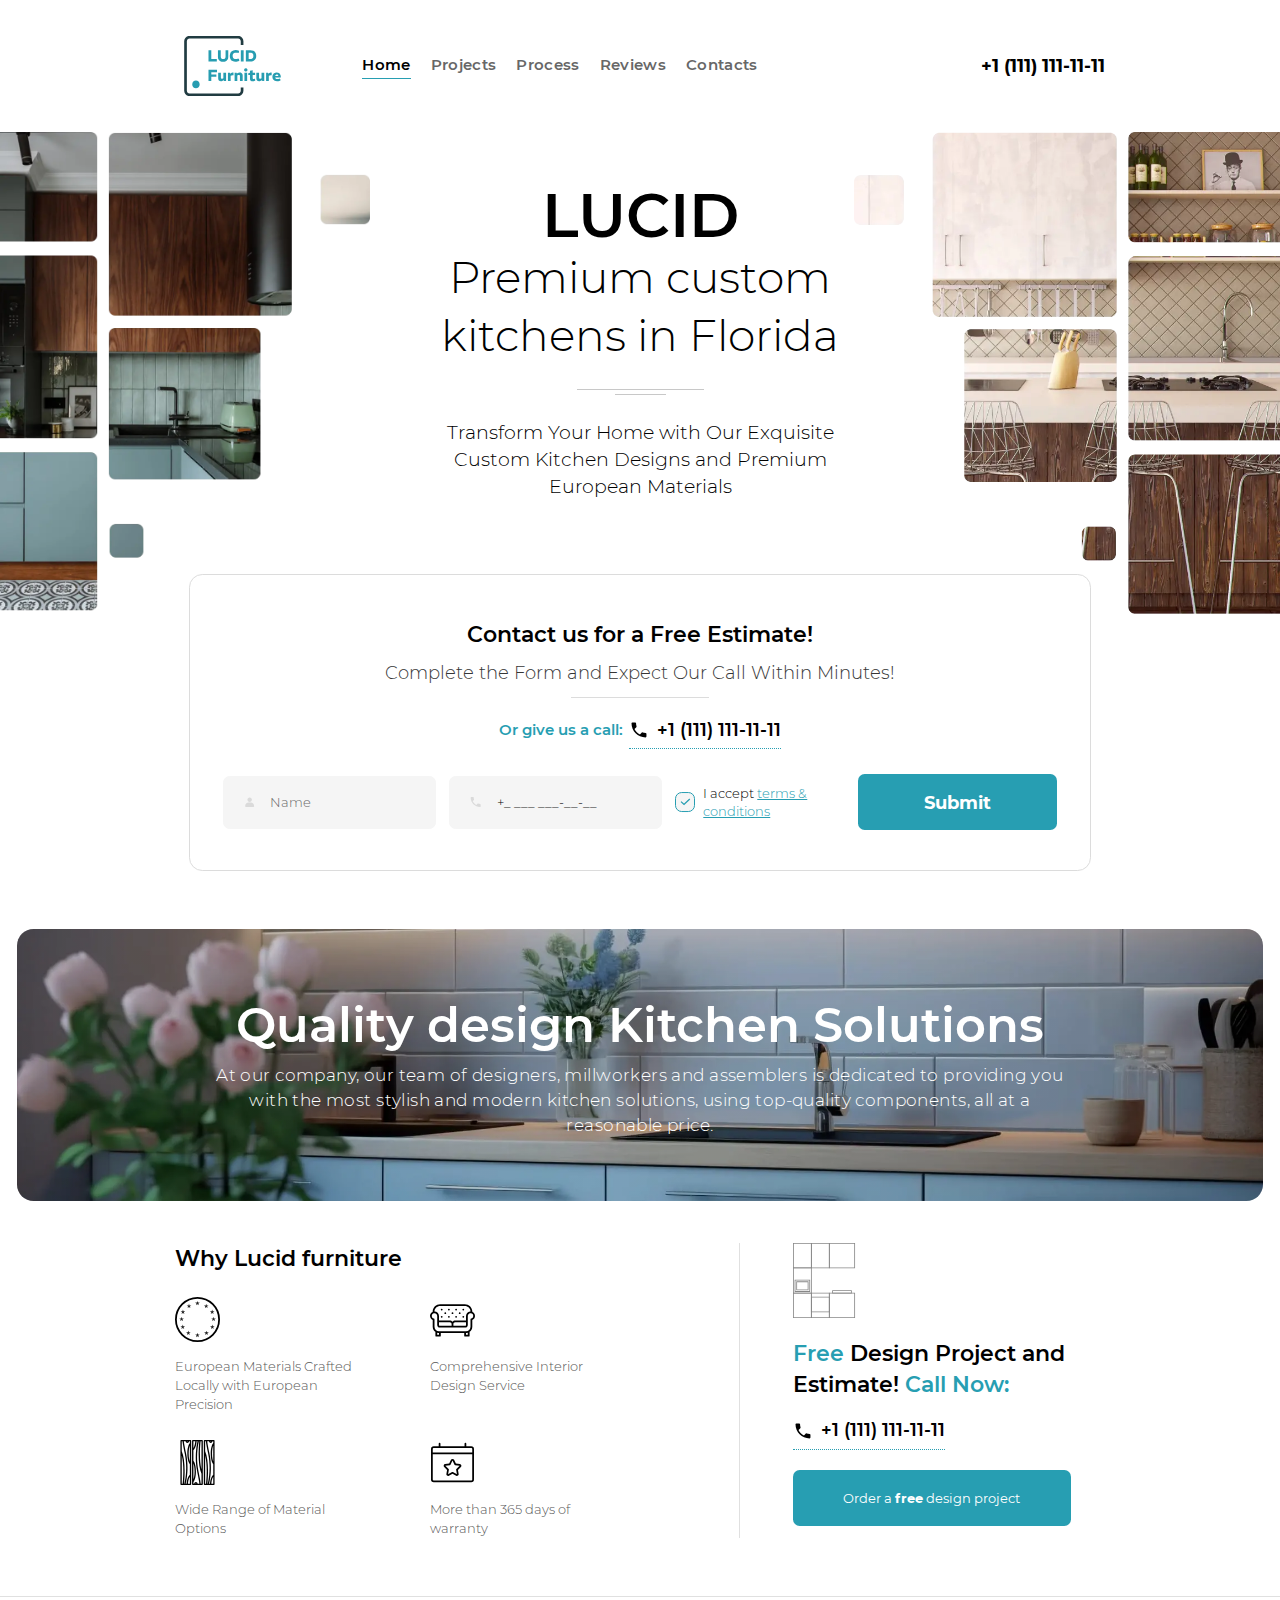
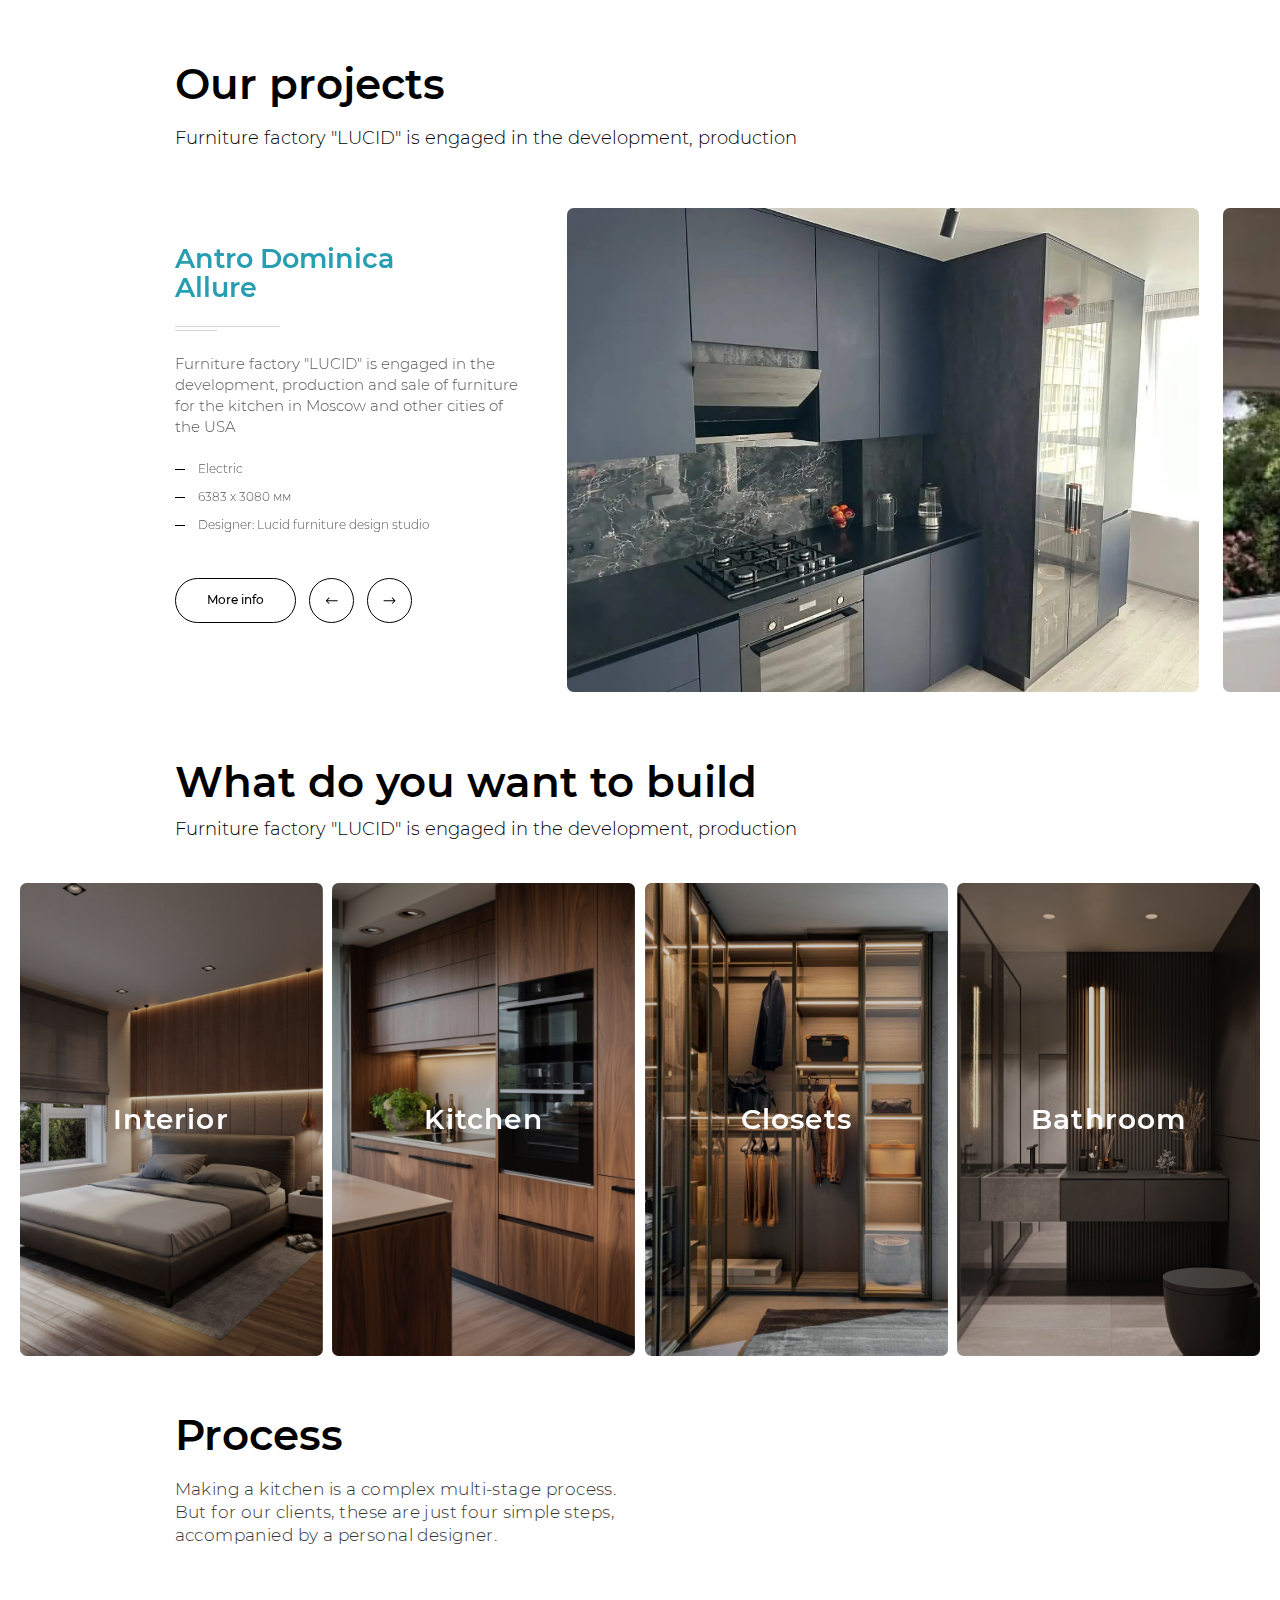
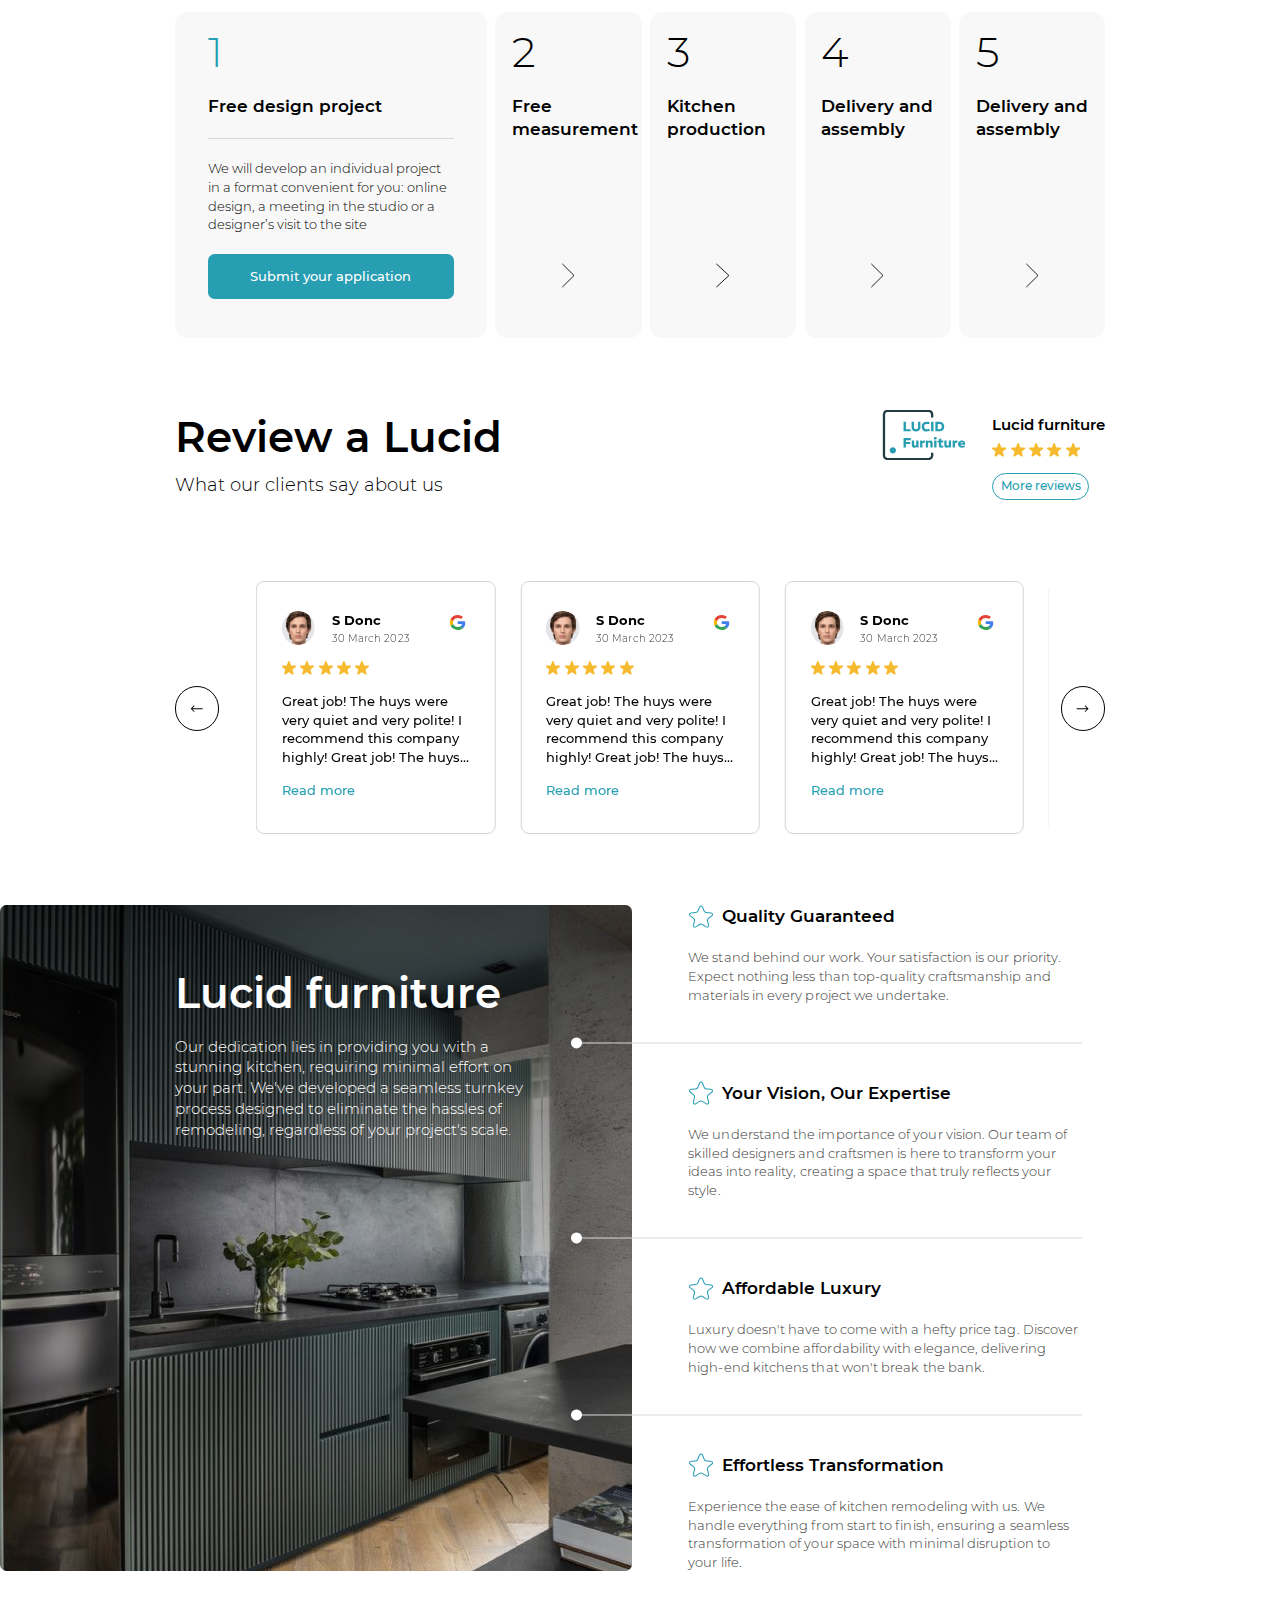
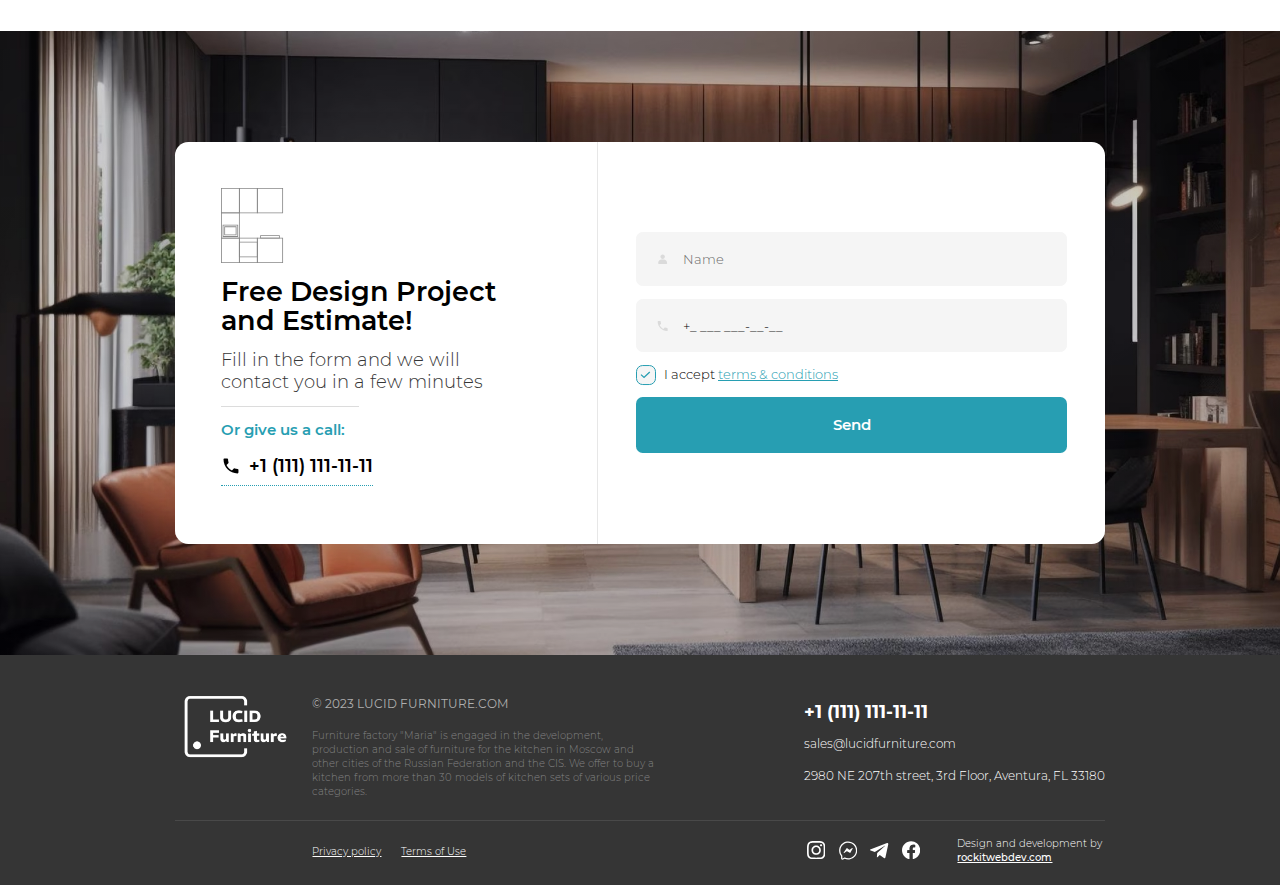
==== commit bdb67106: "fixed bugs" ====
--- a/index.html
+++ b/index.html
@@ -32,11 +32,11 @@
                         </div>
                         <div class="menu__content">
                             <nav class="nav">
-                                <a href="" class="nav__link _active"><span>Home</span></a>
-                                <a href="" class="nav__link"><span>Projects</span></a>
-                                <a href="" class="nav__link"><span>Process</span></a>
-                                <a href="" class="nav__link"><span>Reviews</span></a>
-                                <a href="" class="nav__link"><span>Contacts</span></a>
+                                <a href="#main" class="nav__link _active"><span>Home</span></a>
+                                <a href="#projects" class="nav__link"><span>Projects</span></a>
+                                <a href="#process" class="nav__link"><span>Process</span></a>
+                                <a href="#reviews" class="nav__link"><span>Reviews</span></a>
+                                <a href="#consult" class="nav__link"><span>Contacts</span></a>
                             </nav>
 
                             <div class="header-contacts">
@@ -65,7 +65,7 @@
         </header>
         <main class="content">
 
-            <section class="main">
+            <section id="main" class="main">
                 <div class="container">
                     <div class="info-block">
                         <div class="info-block__top">
@@ -210,7 +210,7 @@
                 </div>
             </section>
 
-            <section class="projects">
+            <section id="projects" class="projects">
                 <div class="container">
                     <div class="projects__top">
                         <div class="text50 text38-tablet semi-bold-text">
@@ -353,7 +353,7 @@
                                         <div class="what-card__title">
                                             Interior
                                         </div>
-                                        <button class="what-card__btn">
+                                        <button data-modal="consultModal" class="what-card__btn">
                                             <span>Get free estimate</span>
                                         </button>
                                     </div>
@@ -370,7 +370,7 @@
                                         <div class="what-card__title">
                                             Kitchen
                                         </div>
-                                        <button class="what-card__btn">
+                                        <button data-modal="consultModal" class="what-card__btn">
                                             <span>Get free estimate</span>
                                         </button>
                                     </div>
@@ -387,7 +387,7 @@
                                         <div class="what-card__title">
                                             Closets
                                         </div>
-                                        <button class="what-card__btn">
+                                        <button data-modal="consultModal" class="what-card__btn">
                                             <span>Get free estimate</span>
                                         </button>
                                     </div>
@@ -404,7 +404,7 @@
                                         <div class="what-card__title">
                                             Bathroom
                                         </div>
-                                        <button class="what-card__btn">
+                                        <button data-modal="consultModal" class="what-card__btn">
                                             <span>Get free estimate</span>
                                         </button>
                                     </div>
@@ -416,7 +416,7 @@
                 </div>
             </section>
 
-            <section class="process">
+            <section id="process" class="process">
                 <div class="container">
                     <div class="process__top">
                         <div class="text50 text38-tablet semi-bold-text">
@@ -541,7 +541,7 @@
                 </div>
             </section>
 
-            <section class="reviews">
+            <section id="reviews" class="reviews">
                 <div class="container">
                     <div class="reviews__top">
                         <div class="reviews__info">
@@ -923,7 +923,7 @@
                 </div>
             </section>
 
-            <section class="consult _backdrop">
+            <section id="consult" class="consult _backdrop">
                 <div class="container">
                     <form class="consult-form _form">
                         <div class="consult-form__info">
--- a/css/style.min.css
+++ b/css/style.min.css
@@ -1,2 +1,2 @@
-@font-face{font-family:Montserrat;src:url(../fonts/Montserrat-Light.ttf) format("ttf"),url(../fonts/Montserrat-Light.eot) format("eot"),url(../fonts/Montserrat-Light.woff) format("woff"),url(../fonts/Montserrat-Light.woff2) format("woff2");font-weight:300;font-style:normal;font-display:swap}@font-face{font-family:Montserrat;src:url(../fonts/Montserrat-Regular.ttf) format("ttf"),url(../fonts/Montserrat-Regular.eot) format("eot"),url(../fonts/Montserrat-Regular.woff) format("woff"),url(../fonts/Montserrat-Regular.woff2) format("woff2");font-weight:400;font-style:normal;font-display:swap}@font-face{font-family:Montserrat;src:url(../fonts/Montserrat-Medium.ttf) format("ttf"),url(../fonts/Montserrat-Medium.eot) format("eot"),url(../fonts/Montserrat-Medium.woff) format("woff"),url(../fonts/Montserrat-Medium.woff2) format("woff2");font-weight:500;font-style:normal;font-display:swap}@font-face{font-family:Montserrat;src:url(../fonts/Montserrat-SemiBold.ttf) format("ttf"),url(../fonts/Montserrat-SemiBold.eot) format("eot"),url(../fonts/Montserrat-SemiBold.woff) format("woff"),url(../fonts/Montserrat-SemiBold.woff2) format("woff2");font-weight:600;font-style:normal;font-display:swap}@font-face{font-family:Montserrat;src:url(../fonts/Montserrat-Bold.ttf) format("ttf"),url(../fonts/Montserrat-Bold.eot) format("eot"),url(../fonts/Montserrat-Bold.woff) format("woff"),url(../fonts/Montserrat-Bold.woff2) format("woff2");font-weight:700;font-style:normal;font-display:swap}*,::after,::before{margin:0;padding:0;-webkit-box-sizing:border-box;box-sizing:border-box;-webkit-font-smoothing:antialiased!important;-webkit-tap-highlight-color:transparent;outline:0!important}h1,h2,h3,h4,h5,h6{font-weight:400}a,body,div,form,h1,h2,h3,h4,h5,li,p,ul{margin:0;padding:0;border:0;text-decoration:none;line-height:1}button,input,textarea{outline:0!important;-webkit-transition:.125s;-o-transition:.125s;transition:.125s;font-family:inherit}input:active,input[type=checkbox]:focus,input[type=file]:focus,input[type=radio]:focus,input[type=text]:focus{outline:0!important}::-webkit-input-placeholder{color:#222}::-moz-placeholder{color:#222}:-moz-placeholder{color:#222}:-ms-input-placeholder{color:#222}input::-webkit-inner-spin-button,input::-webkit-outer-spin-button{-webkit-appearance:none;margin:0}input[type=number]{-moz-appearance:textfield}html{height:100%;scroll-behavior:smooth;width:100%}svg{-ms-flex-negative:0;flex-shrink:0}path,svg{-webkit-transition:.125s;-o-transition:.125s;transition:.125s}a{color:inherit;text-decoration:none;-webkit-transition:125ms;-o-transition:125ms;transition:125ms}a:focus,a:hover{text-decoration:none}li,ul{margin:0;padding:0;list-style:none}i{line-height:100%}fieldset{min-width:0;padding:0;margin:0;border:0}button{cursor:pointer;border:none;outline:0;-webkit-box-sizing:border-box;box-sizing:border-box;-webkit-transition:125ms;-o-transition:125ms;transition:125ms;background-color:inherit;font-size:1em}.swiper-button-next,.swiper-button-prev{z-index:2}.swiper-button-next::after,.swiper-button-prev::after{display:none}html.fixed-body{overflow-y:hidden}.wrapper{min-height:100vh;display:-webkit-box;display:-ms-flexbox;display:flex;-webkit-box-orient:vertical;-webkit-box-direction:normal;-ms-flex-direction:column;flex-direction:column;-ms-flex-negative:0;flex-shrink:0}.content{-webkit-box-flex:1;-ms-flex-positive:1;flex-grow:1;display:-webkit-box;display:-ms-flexbox;display:flex;-webkit-box-orient:vertical;-webkit-box-direction:normal;-ms-flex-direction:column;flex-direction:column;width:100%}.m-page{-webkit-transition:.3s;-o-transition:.3s;transition:.3s;width:calc(100vw - (100vw - 100%));overflow-x:hidden;font-family:Montserrat,sans-serif;font-weight:300;color:#000;font-size:calc(1540px * (16 / 1540))}@media screen and (max-width:1540px){.m-page{font-size:calc(100vw * (16 / 1540))}}.m-page.fixed-body,.m-page.fixed-body2{overflow-y:hidden}.m-page.fixed-body2{padding-right:var(--scrollWidth)}.container{max-width:1540px;width:100%;margin:0 auto;padding:0 13.125em}a:hover{color:#279eb2}@media screen and (max-width:992px){.m-page{font-size:calc(100vw * (16 / 768))}.container{padding:0 1.25em}.container._mob-full{padding:0}}@media screen and (max-width:576px){.m-page{font-size:calc(100vw * (16 / 320))}}.text73{font-size:4.5625em;line-height:111%}.text53{font-size:3.3125em;line-height:131%}.text50{font-size:3.125em;line-height:111%}.text32{font-size:2em;line-height:111%}.text26{font-size:1.625em;line-height:140%}.text23{font-size:1.4375em;line-height:140%}.text h4,.text22{font-size:1.375em;line-height:120%}.text20{font-size:1.25em;line-height:140%}.text18{font-size:1.125em;line-height:140%}.text p,.text16{font-size:1em;line-height:140%}.text li,.text14{font-size:.875em;line-height:140%}.bold-text{font-weight:700}.semi-bold-text{font-weight:600}.medium-text{font-weight:500}.primary-text{color:#279eb2}.text{display:grid;grid-template-columns:100%;gap:1.125em}.text h3{font-size:2.375em;font-weight:600;line-height:111%;margin-bottom:.5em}.text h4{font-weight:600;line-height:160%;letter-spacing:.01375em}.text p{line-height:160%;letter-spacing:.01em}.text li{line-height:160%;letter-spacing:.00875em;position:relative}.text ol,.text ul{display:grid;grid-template-columns:100%;gap:.625em}.text ol li:before,.text ul li:before{position:absolute;top:50%;left:0;-webkit-transform:translateY(-50%);-ms-transform:translateY(-50%);transform:translateY(-50%)}.text ul li{padding-left:1.28em}.text ul li:before{content:'';border:2px solid #279eb2;width:.6em;height:.6em}.text ol{counter-reset:list}.text ol li{padding-left:1.64em;counter-increment:list}.text ol li:before{content:counter(list) ". ";font-weight:700;color:#279eb2;font-variant-numeric:tabular-nums;-webkit-font-feature-settings:"tnum";font-feature-settings:"tnum"}@media screen and (max-width:992px){.text73{font-size:4em}.text38-tablet{font-size:2.375em}.text53{font-size:2.0625em}.text24-tablet{font-size:1.5em}.text23{font-size:1.125em;line-height:150%}.text22-tablet{font-size:1.375em}.text18-tablet{font-size:1.125em}.text h3{font-size:2.125em}}@media screen and (max-width:576px){.text73{font-size:2.75em}.text53{font-size:1.25em}.text50{font-size:2.125em}.text24-mob{font-size:1.5em}.text16-mob,.text23{font-size:1em}.text22-mob{font-size:1.375em}.text20-mob{font-size:1.25em;line-height:130%}.text14-mob{font-size:.875em;line-height:140%}.text h3{font-size:1.625em}}.m-btn{display:-webkit-box;display:-ms-flexbox;display:flex;-webkit-box-align:center;-ms-flex-align:center;align-items:center;-webkit-box-pack:center;-ms-flex-pack:center;justify-content:center;-webkit-transition:.225s ease-out;-o-transition:.225s ease-out;transition:.225s ease-out;height:4.1875em;padding:0 2.875em;border-radius:.5em}.m-btn:focus{-webkit-box-shadow:none;box-shadow:none}.m-btn-primary{color:#fff;background-color:#279eb2}.m-btn-primary:hover{color:#fff;background-color:#0986ad}.phone-link{font-weight:600;border-bottom:1px dotted #279eb2;display:-webkit-box;display:-ms-flexbox;display:flex;-webkit-box-align:center;-ms-flex-align:center;align-items:center;-webkit-box-pack:center;-ms-flex-pack:center;justify-content:center}.phone-link svg{width:1.5em;height:auto;margin-right:.625em}.phone-link span{line-height:201%}.phone-link:hover path{fill:#279eb2}.m-btn-black-outline,.swiper-button._outline{border:1px solid #000;color:#000;font-weight:500;padding:0}.m-btn-black-outline span,.swiper-button._outline span{font-size:.875em;line-height:111%}.m-btn-black-outline svg,.swiper-button._outline svg{width:1em;height:auto}.m-btn-black-outline.swiper-button-disabled,.swiper-button._outline.swiper-button-disabled{opacity:1}.m-btn-black-outline:hover,.swiper-button._outline:hover{border-color:#279eb2;background-color:#279eb2;color:#fff}.m-btn-black-outline:hover path,.swiper-button._outline:hover path{fill:#fff}.swiper-button._outline{height:3.375em;width:3.375em;border-radius:50%;background-color:#fff;display:-webkit-box;display:-ms-flexbox;display:flex;-webkit-box-align:center;-ms-flex-align:center;align-items:center;-webkit-box-pack:center;-ms-flex-pack:center;justify-content:center}@media screen and (max-width:992px){.m-btn{height:3.375em;padding:0 1em}}.fg{position:relative;margin:0}.fg input{border-radius:.5em;border:1px solid #f5f5f5;padding:0 1em 0 3.5em;height:4em;width:100%;font-size:1em;background-color:#f5f5f5;color:#000;font-weight:300}.fg input::-webkit-input-placeholder{color:#696969}.fg input::-moz-placeholder{color:#696969}.fg input:-ms-input-placeholder{color:#696969}.fg input::-ms-input-placeholder{color:#696969}.fg input::placeholder{color:#696969}.fg input:focus{border-color:#c5c5c5}.fg input:focus~.fg__icon path{fill:#279eb2}.fg__icon{left:1.5em;top:50%;position:absolute;-webkit-transform:translateY(-50%);-ms-transform:translateY(-50%);transform:translateY(-50%);width:1em;height:auto}.fg._error input{border-color:#cd295a}.m-check{position:relative}.m-check input{position:absolute;opacity:0;width:100%;height:100%;left:0;top:0;z-index:2;cursor:pointer}.m-check input:checked+label::before{background-color:#f5f5f5;border-color:#279eb2;background-image:url(../img/check2.svg)}.m-check label{position:relative;cursor:pointer;display:block;padding-left:2.125em}.m-check label span{font-size:1em;line-height:140%}.m-check label:before{content:'';position:absolute;z-index:1;left:0;top:50%;-webkit-transform:translateY(-50%);-ms-transform:translateY(-50%);transform:translateY(-50%);-webkit-transition:.1s;-o-transition:.1s;transition:.1s;border-radius:.5em;border:1px solid #c5c5c5;width:1.5em;height:1.5em;background-size:.8125em auto;background-repeat:no-repeat;background-position:center}.m-check label a{-webkit-text-decoration-line:underline;text-decoration-line:underline;color:#279eb2;position:relative;z-index:3}.m-check label a:hover{text-decoration:none}.m-check._error label{color:#cd295a}.m-check._error label:before{border-color:#cd295a}.rating{display:-webkit-box;display:-ms-flexbox;display:flex;-ms-flex-negative:0;flex-shrink:0}.rating-input{display:-webkit-box;display:-ms-flexbox;display:flex;-webkit-box-align:center;-ms-flex-align:center;align-items:center;-webkit-box-orient:horizontal;-webkit-box-direction:reverse;-ms-flex-direction:row-reverse;flex-direction:row-reverse;position:relative}.rating-input--read-only{pointer-events:none}.rating-input__field{position:absolute;left:0;top:100%;opacity:0;pointer-events:none}.rating-input__item{-ms-flex-negative:0;flex-shrink:0;-webkit-transition:.3s;-o-transition:.3s;transition:.3s;width:1.125em;margin-right:.25em}.rating-input__item svg{width:100%;height:auto}.rating-input__item path{fill:rgba(87,87,87,.6)}.rating-input__item:hover{cursor:pointer}.rating-input[data-total-rating="1"]:not(:hover) .rating-input__item:nth-child(n+5) path,.rating-input[data-total-rating="2"]:not(:hover) .rating-input__item:nth-child(n+4) path,.rating-input[data-total-rating="3"]:not(:hover) .rating-input__item:nth-child(n+3) path,.rating-input[data-total-rating="4"]:not(:hover) .rating-input__item:nth-child(n+2) path,.rating-input[data-total-rating="5"]:not(:hover) .rating-input__item:nth-child(n+1) path,.rating-input__item:hover path,.rating-input__item:hover~.rating-input__item path{fill:#f5ba2d}@media screen and (max-width:576px){.fg input{font-size:.875em;height:3.42em;padding-left:2.75em}.fg__icon{left:.875em}.m-check label span{font-size:.875em}}._backdrop{position:relative}._backdrop:before{pointer-events:none;content:'';position:absolute;top:0;left:0;width:100%;height:100%;background:-webkit-gradient(linear,left bottom,left top,from(rgba(0,0,0,.2)),to(rgba(0,0,0,.2)));background:-o-linear-gradient(bottom,rgba(0,0,0,.2) 0,rgba(0,0,0,.2) 100%);background:linear-gradient(0deg,rgba(0,0,0,.2) 0,rgba(0,0,0,.2) 100%);border-radius:inherit}.breadcrumbs{margin-top:60px}.breadcrumbs__item{font-size:16px;line-height:110%;position:relative;font-weight:400;display:inline}.breadcrumbs__item:last-child{font-weight:600}.breadcrumbs__item:not(:first-child){margin-left:24px}.breadcrumbs__item:not(:first-child):before{content:'';position:absolute;z-index:1;width:3.51px;height:3.51px;background-color:#279eb2;border-radius:1px;-webkit-transform:rotate(-45deg);-ms-transform:rotate(-45deg);transform:rotate(-45deg);top:7px;right:100%;margin-right:10px}.modal{position:fixed;top:0;left:0;width:100%;height:calc(100 * var(--vh));z-index:100;text-align:center;overflow-y:auto;padding:1em;opacity:0;pointer-events:none}@media screen and (min-width:992px) and (max-width:1700px){.modal{font-size:1.25em}}.modal._active{opacity:1;pointer-events:unset}.modal::after{display:inline-block;vertical-align:middle;width:0;height:100%;content:''}.modal__bg{position:fixed;top:0;left:0;width:100%;height:calc(100 * var(--vh));background:rgba(60,58,58,.7)}.modal__dialog{display:inline-block;vertical-align:middle;text-align:left;width:63.4375em;max-width:100%;position:relative;z-index:2;background-color:#fff;border-radius:.9375em}.modal__close{z-index:5;position:absolute;top:.75em;right:.75em;width:1.875em;background-color:transparent}.modal__close svg{width:100%;height:auto}.modal__close:hover path{fill:#279eb2}@media screen and (max-width:992px){.modal:after{display:none}.modal__dialog{display:block}}.header{padding:2.7em 0}.header__inner{display:-webkit-box;display:-ms-flexbox;display:flex;-webkit-box-align:center;-ms-flex-align:center;align-items:center}.header__logo{display:block;width:8.6875em;-ms-flex-negative:0;flex-shrink:0;margin-right:5.44em}.header__logo img{width:100%;display:block}.header__phone{margin-left:auto}.menu__top{display:none}.nav{display:-webkit-box;display:-ms-flexbox;display:flex;-webkit-box-align:center;-ms-flex-align:center;align-items:center}.nav__link{font-weight:600;color:#676767;padding:.38em 0;border-bottom:1px solid transparent}.nav__link:not(:last-child){margin:0 1.5em 0 0}.nav__link span{font-size:1.125em;letter-spacing:.0225em}.nav__link._active{color:#000;border-color:#279eb2}.burger,.header-contacts{display:none}@media screen and (max-width:992px){.header{padding:0;background:#f8f8f8}.header__inner{min-height:5.5625em;-webkit-box-pack:justify;-ms-flex-pack:justify;justify-content:space-between;position:relative}.header__logo{width:6.3125em;margin:0;position:absolute;top:50%;left:50%;-webkit-transform:translate(-50%,-50%);-ms-transform:translate(-50%,-50%);transform:translate(-50%,-50%)}.header__phone{margin:0;font-size:1.125em}.header._open .menu{-webkit-transform:translateX(0);-ms-transform:translateX(0);transform:translateX(0)}.burger{width:1.25em;height:1.25em;display:-webkit-box;display:-ms-flexbox;display:flex;position:relative}.burger img{position:absolute;top:50%;left:50%;-webkit-transform:translate(-50%,-50%);-ms-transform:translate(-50%,-50%);transform:translate(-50%,-50%);width:1.25em;-webkit-transition:inherit;-o-transition:inherit;transition:inherit}.menu{position:fixed;top:0;left:0;width:100%;height:calc(100 * var(--vh));background-color:#fff;z-index:10;overflow-y:auto;-webkit-transform:translateX(-140%);-ms-transform:translateX(-140%);transform:translateX(-140%);-webkit-transition:.3s;-o-transition:.3s;transition:.3s}.menu__top{display:-webkit-box;display:-ms-flexbox;display:flex;-webkit-box-align:center;-ms-flex-align:center;align-items:center;-webkit-box-pack:end;-ms-flex-pack:end;justify-content:flex-end;height:2.81em;border-bottom:1px solid #d0d0d0;padding:0 1em;margin-bottom:2.87em}.menu__close{width:.875em}.menu__close img{width:100%;display:block}.menu__content{padding:0 1.25em 2.25em}.nav{-webkit-box-orient:vertical;-webkit-box-direction:normal;-ms-flex-direction:column;flex-direction:column}.nav__link{border:none;padding:0}.nav__link:not(:last-child){margin:0 0 3.38em}.header-contacts{padding-top:2.5em;margin-top:3em;border-top:1px solid #e0e0e0;display:-webkit-box;display:-ms-flexbox;display:flex;-webkit-box-orient:vertical;-webkit-box-direction:normal;-ms-flex-direction:column;flex-direction:column;-webkit-box-align:center;-ms-flex-align:center;align-items:center;text-align:center}.header-contacts__title{font-size:1em;font-weight:600;line-height:140%;padding:0 2em}.header-contacts__title span{color:#279eb2}.header-contacts__phone{margin-top:1.125em}.header-contacts__btn{width:20em;max-width:100%;margin:1.5em auto 0}}@media screen and (max-width:576px){.header__inner{padding:.875em 0;min-height:unset}.header__logo{position:static;-webkit-transform:unset;-ms-transform:unset;transform:unset;width:5em;-webkit-box-ordinal-group:0;-ms-flex-order:-1;order:-1}.header__phone{display:none}}.footer{padding:2.75em 0 1.5em;background:#353535;color:#fff}.footer__top{display:-webkit-box;display:-ms-flexbox;display:flex;-webkit-box-pack:justify;-ms-flex-pack:justify;justify-content:space-between}.footer__left{display:-webkit-box;display:-ms-flexbox;display:flex;-webkit-box-align:start;-ms-flex-align:start;align-items:flex-start}.footer__logo{display:block;width:9.125em;-ms-flex-negative:0;flex-shrink:0;margin-right:1.25em}.footer__logo img{width:100%;display:block}.footer__info{max-width:26.0625em;display:grid;grid-template-columns:100%;gap:.875em}.footer__c{color:#afafaf;font-size:.875em;line-height:221%;font-weight:400}.footer__text{font-size:.75em;line-height:140%;color:#838383}.footer__bottom{margin-top:1.625em;padding-top:1.2em;display:-webkit-box;display:-ms-flexbox;display:flex;-webkit-box-align:center;-ms-flex-align:center;align-items:center;border-top:1px solid #494949}.footer__bottom:before{content:'';width:9.125em;-ms-flex-negative:0;flex-shrink:0;margin-right:1.25em}.footer__links{display:-webkit-box;display:-ms-flexbox;display:flex;-webkit-box-align:center;-ms-flex-align:center;align-items:center}.footer__link{margin-right:1.5em;text-decoration:underline}.footer__link span{font-size:.75em;line-height:140%}.footer-contacts{display:-webkit-box;display:-ms-flexbox;display:flex;-webkit-box-orient:vertical;-webkit-box-direction:normal;-ms-flex-direction:column;flex-direction:column;-webkit-box-align:start;-ms-flex-align:start;align-items:flex-start}.footer-contacts .text14,.footer-contacts .text22{line-height:221%}.footer-contacts__address{margin-top:.5em}.footer-contacts2{display:-webkit-box;display:-ms-flexbox;display:flex;-webkit-box-align:center;-ms-flex-align:center;align-items:center;margin-left:auto}.footer-contacts2 .socials{margin-right:2.81em}.socials{display:-webkit-box;display:-ms-flexbox;display:flex;-webkit-box-align:center;-ms-flex-align:center;align-items:center}.socials__item{width:1.375em;-ms-flex-negative:0;flex-shrink:0}.socials__item:not(:last-child){margin:0 1em 0 0}.socials__item svg{width:100%;height:auto}.socials__item:hover path:not(._not-fill){fill:#279eb2}.made-by{font-size:.75em;line-height:140%}.made-by a{display:block;line-height:inherit;font-weight:500;text-decoration:underline}@media screen and (max-width:992px){.footer{padding:2.06em 0 1.44em}.footer__left{-webkit-box-orient:vertical;-webkit-box-direction:normal;-ms-flex-direction:column;flex-direction:column;max-width:25.75em}.footer__logo{margin:0 0 .75em;width:6em}.footer__info{gap:.25em}.footer__bottom{margin-top:2.12em}.footer__bottom:before{display:none}.footer-contacts{max-width:15.375em;margin-top:-1.4em}}@media screen and (max-width:576px){.footer{padding-bottom:2em}.footer__top{display:block}.footer__bottom{padding-top:1.81em;margin-top:1.5em;display:block}.footer-contacts{margin-top:1.5em}.footer-contacts .text22{font-size:1.125em}.footer-contacts2{margin-top:1.69em;display:block}.footer-contacts2 .socials{margin:0 0 1.56em}}.main{padding:3.75em 0 4.38em;position:relative}.main__img,.main__img2{position:absolute;top:0}.main__img{left:0;width:28.9%}.main__img2{right:0;width:33.3%}.info-block{text-align:center;max-width:33em;width:100%;margin:0 auto}.info-block__split{display:block;margin:1.875em auto}.main-form{background-color:#fff;position:relative;margin:5.56em auto 0;width:67.875em;max-width:100%;border:1px solid #dcdcdc;border-radius:1em;padding:3.25em 2.5em 3em}.main-form__top{text-align:center;display:grid;grid-template-columns:100%;gap:1em}.main-form__top:after{content:'';display:block;width:10.375em;height:1px;background:#dcdcdc;margin:0 auto}.main-form__top .text22{color:#363636}.main-form__img{display:none}.main-form__call{margin-top:1em;display:-webkit-box;display:-ms-flexbox;display:flex;-webkit-box-align:center;-ms-flex-align:center;align-items:center;-webkit-box-pack:center;-ms-flex-pack:center;justify-content:center}.main-form__call .phone-link{margin-left:.5em}.main-form__grid{margin-top:1.875em;display:grid;grid-template-columns:16em 16em calc(100% - 50em) 15em;-webkit-box-align:center;-ms-flex-align:center;align-items:center;gap:1em}.main-form__btn{padding:0;width:100%;font-weight:700}.main-form__btn span{font-size:1.375em}.consult{background-image:url(../img/consult.jpg);background-size:cover;background-position:center;padding:8.35em 0}.consult-form._success .thank,.main-form._success .thank{opacity:1;pointer-events:unset}.consult-form{position:relative;z-index:3;display:grid;grid-template-columns:31.81em calc(100% - 31.81em);-webkit-box-align:center;-ms-flex-align:center;align-items:center;border-radius:1em;background:#fff;-webkit-box-shadow:0 4px 44px 0 rgba(0,0,0,.07);box-shadow:0 4px 44px 0 rgba(0,0,0,.07)}.consult-form__info{padding:3.5em 5.5em 4.375em 3.5em;border-right:1px solid #e7e7e7}.consult-form .main-form__top{text-align:left}.consult-form .main-form__top:after{margin-left:0}.consult-form .main-form__img{display:block;width:4.75em}@media screen and (min-width:993px){.info-block br{display:none}.consult-form .main-form__call{-webkit-box-orient:vertical;-webkit-box-direction:normal;-ms-flex-direction:column;flex-direction:column;-webkit-box-align:start;-ms-flex-align:start;align-items:flex-start}.consult-form .main-form__call .phone-link{margin:.5em 0 0}.furniture-item:first-child{padding-top:0}.furniture-item:last-child{padding-bottom:0}.furniture-item:last-child:after,.furniture-item:last-child:before{display:none}.furniture-item:after,.furniture-item:before{content:'';position:absolute;bottom:0;-webkit-transform:translateY(50%);-ms-transform:translateY(50%);transform:translateY(50%)}.furniture-item:before{width:calc(100% + 8.81em);height:1px;background:#d9d9d9;right:0}.furniture-item:after{width:.8125em;height:.8125em;background-color:#fff;border-radius:50%;left:-8.81em}}.consult-form__fields{display:grid;grid-template-columns:100%;gap:1em;padding:2.875em}.consult-form__btn{width:100%;font-weight:600}.consult-form__btn span{font-size:1.125em}.thank{padding:1em;position:absolute;top:0;left:0;width:100%;height:100%;background-color:inherit;border-radius:inherit;z-index:3;-webkit-transition:.3s;-o-transition:.3s;transition:.3s;opacity:0;pointer-events:none;display:-webkit-box;display:-ms-flexbox;display:flex;-webkit-box-align:center;-ms-flex-align:center;align-items:center;-webkit-box-pack:center;-ms-flex-pack:center;justify-content:center}.thank__icon{width:10.875em;-ms-flex-negative:0;flex-shrink:0;margin-right:3.25em}.thank__icon img{width:100%;display:block}.thank__content{display:grid;grid-template-columns:100%;gap:1em}.furniture{padding:2.625em 0 4.44em}.furniture__grid{display:grid;grid-template-columns:34.375em calc(100% - 34.375em)}.furniture__content{min-height:50em;width:calc(100% + 13.125em);margin-left:-13.125em;padding:4.94em 8em 3em 13.125em;background-size:cover;background-position:center;background-image:url(../img/furniture.jpg);border-radius:.5em;color:#fff}.furniture__info{position:relative;z-index:2;display:grid;grid-template-columns:100%;gap:1.5em}.furniture__items{padding-left:4.25em}.furniture-item{max-width:29.625em;display:grid;grid-template-columns:100%;gap:1.5em;padding:2.9em 0;position:relative}.furniture-item__top{display:-webkit-box;display:-ms-flexbox;display:flex;-webkit-box-align:center;-ms-flex-align:center;align-items:center;font-weight:600}.furniture-item__top img{width:1.9375em;-ms-flex-negative:0;flex-shrink:0;margin-right:.625em}.furniture-item .text16{letter-spacing:.005em;color:#363636}@media screen and (max-width:992px) and (min-width:577px){.consult-form .main-form__call .phone-link{margin-left:1.12em}}@media screen and (max-width:992px){.main{padding:6.125em 0 1.56em}.main__img{display:none}.main__img2{top:3.56em;width:23.3125em}.main .info-block{max-width:25em}.info-block{text-align:left;margin-left:0}.info-block__split{margin:1.125em 0}.main-form{margin-top:9.2em;padding:3.25em 2.5em 1.81em}.main-form__grid{margin-top:2.5em;grid-template-columns:repeat(2,calc(50% - .5em));gap:1.5em 1em}.main-form__btn{height:3.9375em;width:14.75em;max-width:100%;margin-left:auto}.consult{padding:2.9em 0}.consult-form{grid-template-columns:100%}.consult-form__info{border-right:none;border-bottom:1px solid #e7e7e7;padding:3.5em 3.56em 2.31em}.consult-form .main-form__img{width:3.2em}.consult-form .main-form__call{-webkit-box-pack:unset;-ms-flex-pack:unset;justify-content:unset}.consult-form__fields{padding:2.31em 3.56em 3.88em}.thank{-webkit-box-orient:vertical;-webkit-box-direction:normal;-ms-flex-direction:column;flex-direction:column;text-align:center}.thank__icon{margin:0 0 3.875em}.furniture{padding:1.5em 0 4.8em}.furniture__grid{grid-template-columns:100%;gap:3em}.furniture__content{border-radius:0;width:calc(100% + 2.5em);margin-left:-1.25em;min-height:unset;padding:3.5em 1.25em}.furniture__info{max-width:24.5em}.furniture__items{padding:0;display:grid;grid-template-columns:repeat(2,calc(50% - 1.25em));gap:3.44em 2.5em}.furniture-item{padding:0}}@media screen and (max-width:576px){.main{overflow:hidden;padding:8.69em 0 1.625em}.main__img2{top:-2.3725em;width:12.125em}.main .info-block .text53{max-width:80%}.main-form{margin-top:1.375em;padding:1.625em 0 1.16em}.main-form__top{text-align:left;padding:0 1.875em}.main-form__top:after{margin-left:0}.main-form__img{display:block;width:3.2em}.main-form__call{padding:0 1.875em;-webkit-box-orient:vertical;-webkit-box-direction:normal;-ms-flex-direction:column;flex-direction:column;-webkit-box-align:start;-ms-flex-align:start;align-items:flex-start}.main-form__call .phone-link{margin:.75em 0 0}.main-form__call .phone-link span{font-size:1em}.main-form__call .phone-link svg{width:1.125em}.main-form__grid{margin-top:1.5em;grid-template-columns:100%;gap:.875em;padding:1.25em 1.25em 0;border-top:1px solid #e7e7e7}.main-form__btn{height:3.25em;font-weight:600}.main-form__btn span{font-size:.875em}.consult{padding:1.5em 0}.consult-form .main-form__call,.consult-form .main-form__top{padding:0}.consult-form__info{padding:1.62em 1.875em 1.38em}.consult-form__fields{padding:1.28em 1.06em 1.16em;gap:.875em}.thank__icon{width:3.2em;margin-bottom:1em}.thank__content{gap:.5em}.furniture{padding:1.3em 0 2.19em}.furniture__content{padding:1.81em 1.25em 2.31em}.furniture__grid{gap:1.69em}.furniture__items{grid-template-columns:100%;gap:1.5em}.furniture__info{gap:1.125em}.furniture-item{gap:.875em}.furniture-item .text20{font-size:1em}.furniture-item .text16{font-size:.875em}}.solution{padding-bottom:4.38em;border-bottom:1px solid #e0e0e0}.solution-banner{background-image:url(../img/solution.webp);background-size:cover;background-position:center;padding:5.19em 4.37em 4.7em;border-radius:1.25em;width:calc(100% + 23.75em);margin-left:-11.875em;color:#fff}.solution-banner__inner{width:65.875em;max-width:100%;margin:0 auto;position:relative;z-index:2;text-align:center;display:grid;grid-template-columns:100%;gap:.875em}.solution-banner__title{font-size:3.625em;line-height:111%;font-weight:600}.solution-banner__desc{font-size:1.25em;line-height:150%;letter-spacing:.025em}.why{margin-top:3.2em;display:grid;grid-template-columns:calc(100% - 30em) 26.875em;gap:2.44em}.why__items{display:grid;grid-template-columns:repeat(2,calc(50% - 2.69em));gap:2em 5.38em;margin-top:1.75em;max-width:33em}.why__sidebar{padding-left:4em;border-left:1px solid #e0e0e0}.why-item{color:#575757}.why-item__icon{width:3.4375em;height:3.4375em;display:-webkit-box;display:-ms-flexbox;display:flex;-webkit-box-align:center;-ms-flex-align:center;align-items:center;margin-bottom:1.125em}.why-item__icon img{display:block;max-width:100%;max-height:100%}.why-call{display:grid;grid-template-columns:100%;gap:1.5em}.why-call .phone-link{-webkit-box-pack:unset;-ms-flex-pack:unset;justify-content:unset}.why-call__phone{display:-webkit-box;display:-ms-flexbox;display:flex;margin-top:-.5em}.why-call__btn{width:20.875em;max-width:100%}.why-call .text26 span{color:#279eb2}.why-call__img{display:block;width:4.75em}.what{overflow:hidden;padding:2.38em 0 2.1em}.what__top{display:grid;grid-template-columns:100%;gap:1em}.what-slider{margin:3.25em auto 0;max-width:93.3125em;width:100%}@media screen and (min-width:993px){.what-slider .swiper-wrapper{-webkit-transform:unset!important;-ms-transform:unset!important;transform:unset!important;display:grid;grid-template-columns:repeat(4,calc(25% - .71em * 3 / 4));gap:.71em}.what-slider .swiper-slide{width:100%!important}}.what-card{position:relative;color:#fff}.what-card__img{border-radius:.5em;position:relative;padding-bottom:156%}.what-card__img img{position:absolute;top:0;left:0;width:100%;height:100%;-o-object-fit:cover;object-fit:cover;border-radius:inherit}.what-card__img:before{z-index:3}.what-card__content{position:absolute;top:50%;left:50%;-webkit-transform:translate(-50%,-50%);-ms-transform:translate(-50%,-50%);transform:translate(-50%,-50%);width:calc(100% - 2em);height:calc(100% - 2em);border-radius:.3125em;border:2px solid transparent;display:-webkit-box;display:-ms-flexbox;display:flex;-webkit-box-align:center;-ms-flex-align:center;align-items:center;-webkit-box-pack:center;-ms-flex-pack:center;justify-content:center;-webkit-box-orient:vertical;-webkit-box-direction:normal;-ms-flex-direction:column;flex-direction:column;-webkit-transition:.3s;-o-transition:.3s;transition:.3s;z-index:3}.what-card__content:before{content:'';height:2.25em;width:100%;display:block;margin-bottom:1.5em}.what-card__title{font-size:2.125em;line-height:111%;font-weight:600;letter-spacing:.0425em}.what-card__btn{opacity:0;margin-top:1.5em;display:-webkit-box;display:-ms-flexbox;display:flex;-webkit-box-align:center;-ms-flex-align:center;align-items:center;-webkit-box-pack:center;-ms-flex-pack:center;justify-content:center;height:2.25em;padding:0 1.0625em;color:#fff;border-radius:3.125em;border:1px solid #fff;font-weight:600}.what-card__btn span{font-size:1em;line-height:111%;letter-spacing:.02em}.what-card__btn:hover{background-color:#fff;color:#279eb2}.what-card:hover .what-card__content{border-color:#fff}.what-card:hover .what-card__btn{opacity:1}.reviews{overflow:hidden;padding:2.7em 0}.reviews__top{display:-webkit-box;display:-ms-flexbox;display:flex;-webkit-box-align:center;-ms-flex-align:center;align-items:center;-webkit-box-pack:justify;-ms-flex-pack:justify;justify-content:space-between}.reviews__info{display:grid;grid-template-columns:100%;gap:1em}.reviews__info2{display:-webkit-box;display:-ms-flexbox;display:flex}.reviews__logo{width:7.3125em;-ms-flex-negative:0;flex-shrink:0;margin-right:1.5em}.reviews__logo img{width:100%;display:block}.reviews__rating .text18{line-height:201%}.reviews__rating .rating{margin-top:.25em}.reviews__link{margin-top:1em;height:2em;width:7.25em;padding:0;border-radius:3.125em;color:#279eb2;border-color:#279eb2}.reviews__link span{font-size:.875em;line-height:120%}.process{padding:2.1em 0 2.7em}.process__top{max-width:34.125em;display:grid;grid-template-columns:100%;gap:1.5em}.process__top .text20{letter-spacing:.025em;color:#363636}.process__items{margin-top:4.87em;display:-webkit-box;display:-ms-flexbox;display:flex;-webkit-box-align:stretch;-ms-flex-align:stretch;align-items:stretch;width:calc(100% + .625em)}.process-item{-webkit-transition:.1s;-o-transition:.1s;transition:.1s;width:calc(100% - 47.125em);height:24.5em;margin-right:.625em;padding:1.25em 2.5em 1.56em;border-radius:.9375em;background:#f8f8f8;position:relative}@media screen and (min-width:993px){.process-item:not(._active){width:11em;padding-left:1.25em;padding-right:1.25em}.process-item:not(._active) .process-item__bottom{opacity:0;pointer-events:none;height:1em;overflow:hidden}.projects-slider .swiper-slide-active~.swiper-slide .project-card__img{margin-left:-29.5em}}.process-item._active .process-item__num{color:#279eb2}.process-item._active .process-item__arrow{opacity:0;pointer-events:none}.process-item__top{display:grid;grid-template-columns:100%;gap:1.5em}.process-item__bottom{margin-top:1.5em;padding-top:1.5em;border-top:1px solid #d9d9d9;position:relative;z-index:2}.process-item__bottom .text16{overflow:hidden;display:-webkit-box;-webkit-line-clamp:5;-webkit-box-orient:vertical}.process-item__btn{margin-top:1.5em;height:3.375em;border-radius:.5em;padding:0;width:100%;font-weight:500}.process-item__btn span{font-size:1em}.process-item__arrow{-webkit-transition:.1s;-o-transition:.1s;transition:.1s;position:absolute;width:calc(100% - 2.5em);height:5.6875em;left:1.25em;bottom:1.875em;display:-webkit-box;display:-ms-flexbox;display:flex;-webkit-box-align:center;-ms-flex-align:center;align-items:center;-webkit-box-pack:center;-ms-flex-pack:center;justify-content:center}.process-item__arrow img{width:1em}.projects{padding:4.81em 0 1.4em;overflow:hidden}.projects__top{display:grid;grid-template-columns:100%;gap:1.5em}.projects-slider{margin-top:4.44em;width:calc(100% + 8.875em);position:relative}.projects-slider .swiper-wrapper{-webkit-box-align:stretch;-ms-flex-align:stretch;align-items:stretch}.projects-slider .swiper-slide{padding-right:1.875em;height:auto}.projects-slider .swiper-nav{display:-webkit-box;display:-ms-flexbox;display:flex;-webkit-box-align:center;-ms-flex-align:center;align-items:center;position:absolute;left:10.125em;bottom:6.44em}.projects-slider .swiper-button{position:static;margin:0 1em 0 0}.project-card{height:100%;display:grid;grid-template-columns:28em calc(100% - 29.5em);gap:1.5em}.project-card__content{padding-top:2.7em;padding-bottom:6.44em;display:-webkit-box;display:-ms-flexbox;display:flex;-webkit-box-orient:vertical;-webkit-box-direction:normal;-ms-flex-direction:column;flex-direction:column}.project-card__top{max-width:26.1875em;display:grid;grid-template-columns:100%;gap:1.75em}.project-card__top .text32{color:#279eb2}.project-card__top .text18{color:#575757}.project-card__split{width:7.9375em}.project-card__list{margin-top:1.75em;display:grid;grid-template-columns:100%;gap:.875em}.project-card__list li{display:-webkit-box;display:-ms-flexbox;display:flex;-webkit-box-align:center;-ms-flex-align:center;align-items:center;color:#575757}.project-card__list li:before{content:'';width:.75em;height:.09375em;-ms-flex-negative:0;flex-shrink:0;background:#000;margin-right:1em}.project-card__list li span{font-size:.875em;line-height:140%}.project-card__nav{display:-webkit-box;display:-ms-flexbox;display:flex;padding-top:1.75em;margin-top:auto}.project-card__link{width:9.125em;height:3.375em;border-radius:3.75em}.project-card__img{-webkit-transition:.3s;-o-transition:.3s;transition:.3s}.project-card__img img{width:100%;height:36.375em;-o-object-fit:cover;object-fit:cover;display:block;border-radius:.5em}.projects .swiper-scrollbar,.reviews .swiper-scrollbar{display:none}.reviews-slider{margin-top:6.13em;padding:0 6.125em;position:relative}.reviews-slider .swiper-container{width:calc(100% + 1.875em);overflow:hidden}.reviews-slider .swiper-wrapper{-webkit-box-align:stretch;-ms-flex-align:stretch;align-items:stretch}.reviews-slider .swiper-slide{width:calc(100% / 3);padding-right:1.875em;height:auto}.reviews-slider .swiper-button-prev{left:0}.reviews-slider .swiper-button-next{right:0}.review-card{min-height:19em;padding:2.125em 1.875em;border-radius:.625em;border:1px solid #d3d3d3}.review-card:not(._all) .review-card__text{overflow:hidden;display:-webkit-box;-webkit-line-clamp:4;-webkit-box-orient:vertical}.review-card._all .review-card__link ._view1,.review-card:not(._all) .review-card__link ._view2{display:none}.review-card__top{display:-webkit-box;display:-ms-flexbox;display:flex;-webkit-box-align:center;-ms-flex-align:center;align-items:center}.review-card__img{width:2.5em;height:2.5em;margin-right:1.25em;-ms-flex-negative:0;flex-shrink:0}.review-card__img img{width:100%;height:100%;-o-object-fit:cover;object-fit:cover;display:block;border-radius:50%}.review-card__info{display:grid;grid-template-columns:100%;gap:.19em}.review-card__date{font-size:.75em;line-height:140%;letter-spacing:.0075em;color:#363636}.review-card__site{-ms-flex-item-align:start;align-self:flex-start;padding:.31em;margin-left:auto}.review-card__site img{width:1.1875em;display:block}.review-card .rating,.review-card__nav,.review-card__text{margin-top:1.125em}.review-card__nav{display:-webkit-box;display:-ms-flexbox;display:flex}.review-card__link{color:#279eb2;font-weight:500}.review-card__link:hover{color:#0986ad}@media screen and (max-width:992px){.solution{padding-bottom:2em;border:none}.solution-banner{padding-top:4.31em;padding-bottom:3.19em;width:calc(100% + 2.5em);margin-left:-1.25em;border-radius:0}.solution-banner__title{font-size:2.375em;max-width:80%;margin:0 auto}.solution-banner__desc{font-size:1.125em}.why{margin-top:2.56em;grid-template-columns:100%;gap:2.5em}.why__sidebar{padding:2.5em 0 0;border-left:none;border-top:1px solid #e0e0e0}.why__items{max-width:100%}.why-call__btn{width:100%}.what{padding:2em 0 1.4em}.what-slider{margin-top:2.875em}.what-slider .swiper-slide{padding:0 .36em;width:23em}.process{padding:1.4em 0 1.9em}.process__top{max-width:42em}.process__items{margin-top:3.5em;width:100%;display:grid;grid-template-columns:100%;gap:.625em}.process-item{width:100%;height:unset;margin:0}.process-item:not(._active) .process-item__top{display:-webkit-box;display:-ms-flexbox;display:flex;-webkit-box-align:center;-ms-flex-align:center;align-items:center;gap:unset}.process-item:not(._active) .process-item__top .text50{margin-right:.5em}.process-item:not(._active) .process-item__bottom{display:none}.process-item__arrow{width:6em;height:100%;left:unset;right:0;top:0}.process-item__arrow img{-webkit-transform:rotate(90deg);-ms-transform:rotate(90deg);transform:rotate(90deg)}.projects{padding:2em 0}.projects-slider{margin-top:1.125em;width:calc(100% + 1.25em)}.projects-slider .swiper-slide{padding-right:1.25em}.projects-slider .swiper-nav{bottom:0}.project-card{grid-template-columns:100%;gap:2.5em}.project-card__img{-webkit-box-ordinal-group:0;-ms-flex-order:-1;order:-1;border-radius:.5em;position:relative;padding-bottom:62%}.project-card__img img{position:absolute;top:0;left:0;width:100%;height:100%;-o-object-fit:cover;object-fit:cover;border-radius:inherit}.project-card__content{padding:0}.project-card__top{max-width:100%}.project-card__top .text32 br{display:none}.reviews{padding:1.9em 0 1.5em}.reviews-slider{margin-top:3em;padding:0 1.625em}.reviews-slider .swiper-slide{width:50%}}@media screen and (max-width:576px){.solution{padding-bottom:1.1em}.solution-banner{padding:1.81em 1.56em 2.81em}.solution-banner__title{font-size:2.125em;max-width:100%}.solution-banner__desc{font-size:1em}.why{gap:2em}.why__items{grid-template-columns:100%;gap:2.13em}.why-call__btn{height:4.1875em}.why-call__btn span{font-size:1.125em}.what{padding:1.35em 0 .72em}.what-slider{margin-top:2.2em}.what-slider .swiper-slide{padding:0 .22em;width:14.8em}.what-card__title{font-size:1.625em}.process__items{margin-top:1.75em}.process-item{padding:1.125em}.process-item__top{padding-right:3.5em;gap:1.125em}.process-item__top .text50{font-size:2.75em;margin-right:1.8em}.process-item__arrow{width:2.9375em;right:1.25em}.process-item__arrow img{width:.75em}.process-item__bottom{padding-top:1.125em;margin-top:1.125em}.process-item__bottom .text16{font-size:.875em}.process-item__btn{margin-top:1.125em}.projects{padding:1.2em 0 1.4em}.projects-slider{margin-top:1.31em;width:calc(100% + 2.5em);margin-left:-1.25em}.projects-slider .swiper-slide{padding-right:0}.projects-slider .swiper-nav{left:11.375em;bottom:2em}.project-card{gap:0}.project-card__img{padding-bottom:91.25%;border-radius:0}.project-card__content{padding:1.56em 1.25em 2em}.project-card__top{gap:1.125em}.project-card__top .text32{font-size:1.5em}.project-card__list{margin-top:1.125em}.project-card__nav{padding-top:1.125em}.projects .swiper-scrollbar,.projects .swiper-scrollbar-drag,.reviews .swiper-scrollbar,.reviews .swiper-scrollbar-drag{position:relative}.projects .swiper-scrollbar-drag:before,.projects .swiper-scrollbar:before,.reviews .swiper-scrollbar-drag:before,.reviews .swiper-scrollbar:before{content:'';position:absolute;height:2em;width:100%;top:50%;left:0;-webkit-transform:translateY(-50%);-ms-transform:translateY(-50%);transform:translateY(-50%)}.projects .swiper-scrollbar,.reviews .swiper-scrollbar{z-index:3;display:block;height:1px;border-radius:0;background:#cfcdcd}.projects .swiper-scrollbar-drag,.reviews .swiper-scrollbar-drag{background-color:#279eb2}.reviews{padding:1.15em 0 1.3em}.reviews__top{display:block}.reviews__info2{margin-top:2em}.reviews .swiper-scrollbar{margin-top:2.25em}.reviews-slider{margin-top:1.81em;padding:0 .5em}.reviews-slider .swiper-slide{width:100%}.reviews-slider .swiper-button-prev{left:-1.0625em}.reviews-slider .swiper-button-next{right:-1.0625em}.reviews-slider .swiper-button.swiper-button-disabled{opacity:0}}.project-main{padding-bottom:4.75em}.project-main .main__img{width:23.125em;top:.69em}.project-main .main__img2{width:22.375em;top:.69em}.project-main .info-block{max-width:41em}.project-main .info-block__top{max-width:36em;margin-left:auto;margin-right:auto}.props{display:-webkit-box;display:-ms-flexbox;display:flex;-webkit-box-align:center;-ms-flex-align:center;align-items:center;-webkit-box-pack:center;-ms-flex-pack:center;justify-content:center;margin-top:1.875em}.props__item{display:-webkit-box;display:-ms-flexbox;display:flex;color:#575757}@media screen and (min-width:577px){.props__item:not(:last-child):after{content:'';-ms-flex-negative:0;flex-shrink:0;margin:0 1em;background:#b9b9b9;width:1.314em;height:1px;-webkit-transform:translateY(.375em) rotate(115.35deg);-ms-transform:translateY(.375em) rotate(115.35deg);transform:translateY(.375em) rotate(115.35deg)}}.props__item span{font-size:.875em;font-weight:400;line-height:140%}.gallery{padding:0 0 2.45em}.gallery__grid{display:-webkit-box;display:-ms-flexbox;display:flex;-ms-flex-wrap:wrap;flex-wrap:wrap;width:calc(100% + 1.625em);margin-top:-1.875em}.gallery-item{width:calc(100% / 3 - 1.625em);margin:1.875em 1.625em 0 0}.gallery-item._extra-big{width:calc(100% - 1.625em)}.gallery-item._extra-big .gallery-item__img{padding-bottom:41.37%}.gallery-item._big{width:calc(50% - 1.625em)}.gallery-item._big .gallery-item__img{padding-bottom:57.14%}.gallery-item__img{display:block;border-radius:.625em;position:relative;padding-bottom:87.6%}.gallery-item__img img{position:absolute;top:0;left:0;width:100%;height:100%;-o-object-fit:cover;object-fit:cover;border-radius:inherit}.about{padding:2.45em 0 3.38em}.about__items{margin-top:2.25em;display:grid;grid-template-columns:100%;gap:2.25em}.about-group{display:grid;grid-template-columns:repeat(2,calc(50% - 1em));gap:2em;-webkit-box-align:center;-ms-flex-align:center;align-items:center}.about-group:nth-child(even) .about-group__img{-webkit-box-ordinal-group:0;-ms-flex-order:-1;order:-1}.about-group:nth-child(even) .about-group__content{margin:0 0 0 auto}.about-group__img img{width:100%;display:block;border-radius:.625em}.about-group__content{max-width:31.8125em;color:#363636;font-weight:400}.info{margin-top:2.25em}.offer{margin-top:1.12em;padding:2.25em;display:grid;grid-template-columns:100%;gap:1.125em;border-radius:.9375em;border:2px solid #279eb2;background:#fff9f9}.offer__nav{display:-webkit-box;display:-ms-flexbox;display:flex}@media screen and (max-width:992px){.project-main{padding:5.5em 0 3.8em}.project-main .info-block__top{max-width:36em;margin-left:0}.project-main .info-block .text53{font-size:3em}.project-main .info-block .text23{font-size:1em;max-width:25.25em}.project-main .main__img2{width:16.625em;top:2.76em}.props{margin-top:1.125em;-webkit-box-pack:unset;-ms-flex-pack:unset;justify-content:unset}.gallery{padding:3.8em 0 1.4em}.gallery__grid{width:calc(100% + 1em);margin-top:-1em}.gallery-item{width:calc(100% / 3 - 1em);margin:1em 1em 0 0}.gallery-item._extra-big{width:calc(100% - 1em)}.gallery-item._big{width:calc(50% - 1em)}.about{padding:1.4em 0 1.12em}.about__items{margin-top:1.5em}.about-group{grid-template-columns:100%;gap:1.5em}.about-group__img{border-radius:.625em;position:relative;padding-bottom:56.7%}.about-group__img img{position:absolute;top:0;left:0;width:100%;height:100%;-o-object-fit:cover;object-fit:cover;border-radius:inherit}.about-group__content{max-width:100%}.offer .text32{font-size:1.625em}}@media screen and (max-width:576px){.project-main{padding:6.5em 0 .22em}.project-main .info-block{max-width:16.5em}.project-main .info-block__top{max-width:100%}.project-main .info-block .text53{max-width:100%;font-size:1.875em;line-height:111%}.project-main .info-block .text23{font-size:.875em}.project-main .main__img2{top:-4.1em;width:9.875em}.props{-webkit-box-orient:vertical;-webkit-box-direction:normal;-ms-flex-direction:column;flex-direction:column;-webkit-box-align:start;-ms-flex-align:start;align-items:flex-start}.props__item:not(:last-child){margin:0 0 .5em}.props__item span{font-size:.75em}.gallery{padding:.22em 0 .82em}.gallery .container{padding:0}.gallery__grid{margin:0;display:grid;grid-template-columns:repeat(2,calc(50% - .08em));gap:.16em;width:100%}.gallery-item{margin:0!important;width:100%!important}.gallery-item._extra-big{grid-column:1/-1}.gallery-item._extra-big .gallery-item__img{padding-bottom:100.625%}.gallery-item._big .gallery-item__img{padding-bottom:87.6%}.gallery-item__img{border-radius:0;padding-bottom:87.6%}.about{padding:.8em 0}.about__items{gap:1.5em}.about-group__img{padding-bottom:137.8%}.info{margin-top:1.5em}.offer{padding:1.5em;margin-top:.75em;gap:.75em}.offer .text32{font-size:1.25em}.offer .text p{font-size:.875em}.offer__btn{width:100%;padding:0;height:3.875em}.offer__btn span{font-size:.875em}}
+@font-face{font-family:Montserrat;src:url(../fonts/Montserrat-Light.ttf) format("ttf"),url(../fonts/Montserrat-Light.eot) format("eot"),url(../fonts/Montserrat-Light.woff) format("woff"),url(../fonts/Montserrat-Light.woff2) format("woff2");font-weight:300;font-style:normal;font-display:swap}@font-face{font-family:Montserrat;src:url(../fonts/Montserrat-Regular.ttf) format("ttf"),url(../fonts/Montserrat-Regular.eot) format("eot"),url(../fonts/Montserrat-Regular.woff) format("woff"),url(../fonts/Montserrat-Regular.woff2) format("woff2");font-weight:400;font-style:normal;font-display:swap}@font-face{font-family:Montserrat;src:url(../fonts/Montserrat-Medium.ttf) format("ttf"),url(../fonts/Montserrat-Medium.eot) format("eot"),url(../fonts/Montserrat-Medium.woff) format("woff"),url(../fonts/Montserrat-Medium.woff2) format("woff2");font-weight:500;font-style:normal;font-display:swap}@font-face{font-family:Montserrat;src:url(../fonts/Montserrat-SemiBold.ttf) format("ttf"),url(../fonts/Montserrat-SemiBold.eot) format("eot"),url(../fonts/Montserrat-SemiBold.woff) format("woff"),url(../fonts/Montserrat-SemiBold.woff2) format("woff2");font-weight:600;font-style:normal;font-display:swap}@font-face{font-family:Montserrat;src:url(../fonts/Montserrat-Bold.ttf) format("ttf"),url(../fonts/Montserrat-Bold.eot) format("eot"),url(../fonts/Montserrat-Bold.woff) format("woff"),url(../fonts/Montserrat-Bold.woff2) format("woff2");font-weight:700;font-style:normal;font-display:swap}*,::after,::before{margin:0;padding:0;-webkit-box-sizing:border-box;box-sizing:border-box;-webkit-font-smoothing:antialiased!important;-webkit-tap-highlight-color:transparent;outline:0!important}h1,h2,h3,h4,h5,h6{font-weight:400}a,body,div,form,h1,h2,h3,h4,h5,li,p,ul{margin:0;padding:0;border:0;text-decoration:none;line-height:1}button,input,textarea{outline:0!important;-webkit-transition:.125s;-o-transition:.125s;transition:.125s;font-family:inherit}input:active,input[type=checkbox]:focus,input[type=file]:focus,input[type=radio]:focus,input[type=text]:focus{outline:0!important}::-webkit-input-placeholder{color:#222}::-moz-placeholder{color:#222}:-moz-placeholder{color:#222}:-ms-input-placeholder{color:#222}input::-webkit-inner-spin-button,input::-webkit-outer-spin-button{-webkit-appearance:none;margin:0}input[type=number]{-moz-appearance:textfield}html{height:100%;scroll-behavior:smooth;width:100%}svg{-ms-flex-negative:0;flex-shrink:0}path,svg{-webkit-transition:.125s;-o-transition:.125s;transition:.125s}a{color:inherit;text-decoration:none;-webkit-transition:125ms;-o-transition:125ms;transition:125ms}a:focus,a:hover{text-decoration:none}li,ul{margin:0;padding:0;list-style:none}i{line-height:100%}fieldset{min-width:0;padding:0;margin:0;border:0}button{cursor:pointer;border:none;outline:0;-webkit-box-sizing:border-box;box-sizing:border-box;-webkit-transition:125ms;-o-transition:125ms;transition:125ms;background-color:inherit;font-size:1em}.swiper-button-next,.swiper-button-prev{z-index:2}.swiper-button-next::after,.swiper-button-prev::after{display:none}html.fixed-body{overflow-y:hidden}.wrapper{min-height:100vh;display:-webkit-box;display:-ms-flexbox;display:flex;-webkit-box-orient:vertical;-webkit-box-direction:normal;-ms-flex-direction:column;flex-direction:column;-ms-flex-negative:0;flex-shrink:0}.content{-webkit-box-flex:1;-ms-flex-positive:1;flex-grow:1;display:-webkit-box;display:-ms-flexbox;display:flex;-webkit-box-orient:vertical;-webkit-box-direction:normal;-ms-flex-direction:column;flex-direction:column;width:100%}.m-page{width:calc(100vw - (100vw - 100%));overflow-x:hidden;font-family:Montserrat,sans-serif;font-weight:300;color:#000;font-size:calc(1540px * (16 / 1540))}@media screen and (max-width:1540px){.m-page{font-size:calc(100vw * (16 / 1540))}}.m-page.fixed-body,.m-page.fixed-body2{overflow-y:hidden}.m-page.fixed-body2{padding-right:var(--scrollWidth)}.container{max-width:1540px;width:100%;margin:0 auto;padding:0 13.125em}a:hover{color:#279eb2}@media screen and (max-width:992px){.m-page{font-size:calc(100vw * (16 / 768))}.container{padding:0 1.25em}.container._mob-full{padding:0}}@media screen and (max-width:576px){.m-page{font-size:calc(100vw * (16 / 320))}}.text73{font-size:4.5625em;line-height:111%}.text53{font-size:3.3125em;line-height:131%}.text50{font-size:3.125em;line-height:111%}.text32{font-size:2em;line-height:111%}.text26{font-size:1.625em;line-height:140%}.text23{font-size:1.4375em;line-height:140%}.text h4,.text22{font-size:1.375em;line-height:120%}.text20{font-size:1.25em;line-height:140%}.text18{font-size:1.125em;line-height:140%}.text p,.text16{font-size:1em;line-height:140%}.text li,.text14{font-size:.875em;line-height:140%}.bold-text{font-weight:700}.semi-bold-text{font-weight:600}.medium-text{font-weight:500}.primary-text{color:#279eb2}.text{display:grid;grid-template-columns:100%;gap:1.125em}.text h3{font-size:2.375em;font-weight:600;line-height:111%;margin-bottom:.5em}.text h4{font-weight:600;line-height:160%;letter-spacing:.01375em}.text p{line-height:160%;letter-spacing:.01em}.text li{line-height:160%;letter-spacing:.00875em;position:relative}.text ol,.text ul{display:grid;grid-template-columns:100%;gap:.625em}.text ol li:before,.text ul li:before{position:absolute;top:50%;left:0;-webkit-transform:translateY(-50%);-ms-transform:translateY(-50%);transform:translateY(-50%)}.text ul li{padding-left:1.28em}.text ul li:before{content:'';border:2px solid #279eb2;width:.6em;height:.6em}.text ol{counter-reset:list}.text ol li{padding-left:1.64em;counter-increment:list}.text ol li:before{content:counter(list) ". ";font-weight:700;color:#279eb2;font-variant-numeric:tabular-nums;-webkit-font-feature-settings:"tnum";font-feature-settings:"tnum"}@media screen and (max-width:992px){.text73{font-size:4em}.text38-tablet{font-size:2.375em}.text53{font-size:2.0625em}.text24-tablet{font-size:1.5em}.text23{font-size:1.125em;line-height:150%}.text22-tablet{font-size:1.375em}.text18-tablet{font-size:1.125em}.text h3{font-size:2.125em}}@media screen and (max-width:576px){.text73{font-size:2.75em}.text53{font-size:1.25em}.text50{font-size:2.125em}.text24-mob{font-size:1.5em}.text16-mob,.text23{font-size:1em}.text22-mob{font-size:1.375em}.text20-mob{font-size:1.25em;line-height:130%}.text14-mob{font-size:.875em;line-height:140%}.text h3{font-size:1.625em}}.m-btn{display:-webkit-box;display:-ms-flexbox;display:flex;-webkit-box-align:center;-ms-flex-align:center;align-items:center;-webkit-box-pack:center;-ms-flex-pack:center;justify-content:center;-webkit-transition:.225s ease-out;-o-transition:.225s ease-out;transition:.225s ease-out;height:4.1875em;padding:0 2.875em;border-radius:.5em}.m-btn:focus{-webkit-box-shadow:none;box-shadow:none}.m-btn-primary{color:#fff;background-color:#279eb2}.m-btn-primary:hover{color:#fff;background-color:#0986ad}.phone-link{font-weight:600;border-bottom:1px dotted #279eb2;display:-webkit-box;display:-ms-flexbox;display:flex;-webkit-box-align:center;-ms-flex-align:center;align-items:center;-webkit-box-pack:center;-ms-flex-pack:center;justify-content:center}.phone-link svg{width:1.5em;height:auto;margin-right:.625em}.phone-link span{line-height:201%}.phone-link:hover path{fill:#279eb2}.m-btn-black-outline,.swiper-button._outline{border:1px solid #000;color:#000;font-weight:500;padding:0}.m-btn-black-outline span,.swiper-button._outline span{font-size:.875em;line-height:111%}.m-btn-black-outline svg,.swiper-button._outline svg{width:1em;height:auto}.m-btn-black-outline.swiper-button-disabled,.swiper-button._outline.swiper-button-disabled{opacity:1}.m-btn-black-outline:hover,.swiper-button._outline:hover{border-color:#279eb2;background-color:#279eb2;color:#fff}.m-btn-black-outline:hover path,.swiper-button._outline:hover path{fill:#fff}.swiper-button._outline{height:3.375em;width:3.375em;border-radius:50%;background-color:#fff;display:-webkit-box;display:-ms-flexbox;display:flex;-webkit-box-align:center;-ms-flex-align:center;align-items:center;-webkit-box-pack:center;-ms-flex-pack:center;justify-content:center}@media screen and (max-width:992px){.m-btn{height:3.375em;padding:0 1em}}.fg{position:relative;margin:0}.fg input{border-radius:.5em;border:1px solid #f5f5f5;padding:0 1em 0 3.5em;height:4em;width:100%;font-size:1em;background-color:#f5f5f5;color:#000;font-weight:300}.fg input::-webkit-input-placeholder{color:#696969}.fg input::-moz-placeholder{color:#696969}.fg input:-ms-input-placeholder{color:#696969}.fg input::-ms-input-placeholder{color:#696969}.fg input::placeholder{color:#696969}.fg input:focus{border-color:#c5c5c5}.fg input:focus~.fg__icon path{fill:#279eb2}.fg__icon{left:1.5em;top:50%;position:absolute;-webkit-transform:translateY(-50%);-ms-transform:translateY(-50%);transform:translateY(-50%);width:1em;height:auto}.fg._error input{border-color:#cd295a}.m-check{position:relative}.m-check input{position:absolute;opacity:0;width:100%;height:100%;left:0;top:0;z-index:2;cursor:pointer}.m-check input:checked+label::before{background-color:#f5f5f5;border-color:#279eb2;background-image:url(../img/check2.svg)}.m-check label{position:relative;cursor:pointer;display:block;padding-left:2.125em}.m-check label span{font-size:1em;line-height:140%}.m-check label:before{content:'';position:absolute;z-index:1;left:0;top:50%;-webkit-transform:translateY(-50%);-ms-transform:translateY(-50%);transform:translateY(-50%);-webkit-transition:.1s;-o-transition:.1s;transition:.1s;border-radius:.5em;border:1px solid #c5c5c5;width:1.5em;height:1.5em;background-size:.8125em auto;background-repeat:no-repeat;background-position:center}.m-check label a{-webkit-text-decoration-line:underline;text-decoration-line:underline;color:#279eb2;position:relative;z-index:3}.m-check label a:hover{text-decoration:none}.m-check._error label{color:#cd295a}.m-check._error label:before{border-color:#cd295a}.rating{display:-webkit-box;display:-ms-flexbox;display:flex;-ms-flex-negative:0;flex-shrink:0}.rating-input{display:-webkit-box;display:-ms-flexbox;display:flex;-webkit-box-align:center;-ms-flex-align:center;align-items:center;-webkit-box-orient:horizontal;-webkit-box-direction:reverse;-ms-flex-direction:row-reverse;flex-direction:row-reverse;position:relative}.rating-input--read-only{pointer-events:none}.rating-input__field{position:absolute;left:0;top:100%;opacity:0;pointer-events:none}.rating-input__item{-ms-flex-negative:0;flex-shrink:0;-webkit-transition:.3s;-o-transition:.3s;transition:.3s;width:1.125em;margin-right:.25em}.rating-input__item svg{width:100%;height:auto}.rating-input__item path{fill:rgba(87,87,87,.6)}.rating-input__item:hover{cursor:pointer}.rating-input[data-total-rating="1"]:not(:hover) .rating-input__item:nth-child(n+5) path,.rating-input[data-total-rating="2"]:not(:hover) .rating-input__item:nth-child(n+4) path,.rating-input[data-total-rating="3"]:not(:hover) .rating-input__item:nth-child(n+3) path,.rating-input[data-total-rating="4"]:not(:hover) .rating-input__item:nth-child(n+2) path,.rating-input[data-total-rating="5"]:not(:hover) .rating-input__item:nth-child(n+1) path,.rating-input__item:hover path,.rating-input__item:hover~.rating-input__item path{fill:#f5ba2d}@media screen and (max-width:576px){.fg input{font-size:.875em;height:3.42em;padding-left:2.75em}.fg__icon{left:.875em}.m-check label span{font-size:.875em}}._backdrop{position:relative}._backdrop:before{pointer-events:none;content:'';position:absolute;top:0;left:0;width:100%;height:100%;background:-webkit-gradient(linear,left bottom,left top,from(rgba(0,0,0,.2)),to(rgba(0,0,0,.2)));background:-o-linear-gradient(bottom,rgba(0,0,0,.2) 0,rgba(0,0,0,.2) 100%);background:linear-gradient(0deg,rgba(0,0,0,.2) 0,rgba(0,0,0,.2) 100%);border-radius:inherit}.breadcrumbs{margin-top:60px}.breadcrumbs__item{font-size:16px;line-height:110%;position:relative;font-weight:400;display:inline}.breadcrumbs__item:last-child{font-weight:600}.breadcrumbs__item:not(:first-child){margin-left:24px}.breadcrumbs__item:not(:first-child):before{content:'';position:absolute;z-index:1;width:3.51px;height:3.51px;background-color:#279eb2;border-radius:1px;-webkit-transform:rotate(-45deg);-ms-transform:rotate(-45deg);transform:rotate(-45deg);top:7px;right:100%;margin-right:10px}.modal{position:fixed;top:0;left:0;width:100%;height:calc(100 * var(--vh));z-index:100;text-align:center;overflow-y:auto;padding:1em;opacity:0;pointer-events:none}@media screen and (min-width:992px) and (max-width:1700px){.modal{font-size:1.25em}}.modal._active{opacity:1;pointer-events:unset}.modal::after{display:inline-block;vertical-align:middle;width:0;height:100%;content:''}.modal__bg{position:fixed;top:0;left:0;width:100%;height:calc(100 * var(--vh));background:rgba(60,58,58,.7)}.modal__dialog{display:inline-block;vertical-align:middle;text-align:left;width:63.4375em;max-width:100%;position:relative;z-index:2;background-color:#fff;border-radius:.9375em}.modal__close{z-index:5;position:absolute;top:.75em;right:.75em;width:1.875em;background-color:transparent}.modal__close svg{width:100%;height:auto}.modal__close:hover path{fill:#279eb2}@media screen and (max-width:992px){.modal:after{display:none}.modal__dialog{display:block}}.header{padding:2.7em 0}.header__inner{display:-webkit-box;display:-ms-flexbox;display:flex;-webkit-box-align:center;-ms-flex-align:center;align-items:center}.header__logo{display:block;width:8.6875em;-ms-flex-negative:0;flex-shrink:0;margin-right:5.44em}.header__logo img{width:100%;display:block}.header__phone{margin-left:auto}.menu__top{display:none}.nav{display:-webkit-box;display:-ms-flexbox;display:flex;-webkit-box-align:center;-ms-flex-align:center;align-items:center}.nav__link{font-weight:600;color:#676767;padding:.38em 0;border-bottom:1px solid transparent}.nav__link:not(:last-child){margin:0 1.5em 0 0}.nav__link span{font-size:1.125em;letter-spacing:.0225em}.nav__link._active{color:#000;border-color:#279eb2}.burger,.header-contacts{display:none}@media screen and (max-width:992px){.header{padding:0;background:#f8f8f8}.header__inner{min-height:5.5625em;-webkit-box-pack:justify;-ms-flex-pack:justify;justify-content:space-between;position:relative}.header__logo{width:6.3125em;margin:0;position:absolute;top:50%;left:50%;-webkit-transform:translate(-50%,-50%);-ms-transform:translate(-50%,-50%);transform:translate(-50%,-50%)}.header__phone{margin:0;font-size:1.125em}.header._open .menu{-webkit-transform:translateX(0);-ms-transform:translateX(0);transform:translateX(0)}.burger{width:1.25em;height:1.25em;display:-webkit-box;display:-ms-flexbox;display:flex;position:relative}.burger img{position:absolute;top:50%;left:50%;-webkit-transform:translate(-50%,-50%);-ms-transform:translate(-50%,-50%);transform:translate(-50%,-50%);width:1.25em;-webkit-transition:inherit;-o-transition:inherit;transition:inherit}.menu{position:fixed;top:0;left:0;width:100%;height:calc(100 * var(--vh));background-color:#fff;z-index:10;overflow-y:auto;-webkit-transform:translateX(-140%);-ms-transform:translateX(-140%);transform:translateX(-140%);-webkit-transition:.3s;-o-transition:.3s;transition:.3s}.menu__top{display:-webkit-box;display:-ms-flexbox;display:flex;-webkit-box-align:center;-ms-flex-align:center;align-items:center;-webkit-box-pack:end;-ms-flex-pack:end;justify-content:flex-end;height:2.81em;border-bottom:1px solid #d0d0d0;padding:0 1em;margin-bottom:2.87em}.menu__close{width:.875em}.menu__close img{width:100%;display:block}.menu__content{padding:0 1.25em 2.25em}.nav{-webkit-box-orient:vertical;-webkit-box-direction:normal;-ms-flex-direction:column;flex-direction:column}.nav__link{border:none;padding:0}.nav__link:not(:last-child){margin:0 0 3.38em}.header-contacts{padding-top:2.5em;margin-top:3em;border-top:1px solid #e0e0e0;display:-webkit-box;display:-ms-flexbox;display:flex;-webkit-box-orient:vertical;-webkit-box-direction:normal;-ms-flex-direction:column;flex-direction:column;-webkit-box-align:center;-ms-flex-align:center;align-items:center;text-align:center}.header-contacts__title{font-size:1em;font-weight:600;line-height:140%;padding:0 2em}.header-contacts__title span{color:#279eb2}.header-contacts__phone{margin-top:1.125em}.header-contacts__btn{width:20em;max-width:100%;margin:1.5em auto 0}}@media screen and (max-width:576px){.header__inner{padding:.875em 0;min-height:unset}.header__logo{position:static;-webkit-transform:unset;-ms-transform:unset;transform:unset;width:5em;-webkit-box-ordinal-group:0;-ms-flex-order:-1;order:-1}.header__phone{display:none}}.footer{padding:2.75em 0 1.5em;background:#353535;color:#fff}.footer__top{display:-webkit-box;display:-ms-flexbox;display:flex;-webkit-box-pack:justify;-ms-flex-pack:justify;justify-content:space-between}.footer__left{display:-webkit-box;display:-ms-flexbox;display:flex;-webkit-box-align:start;-ms-flex-align:start;align-items:flex-start}.footer__logo{display:block;width:9.125em;-ms-flex-negative:0;flex-shrink:0;margin-right:1.25em}.footer__logo img{width:100%;display:block}.footer__info{max-width:26.0625em;display:grid;grid-template-columns:100%;gap:.875em}.footer__c{color:#afafaf;font-size:.875em;line-height:221%;font-weight:400}.footer__text{font-size:.75em;line-height:140%;color:#838383}.footer__bottom{margin-top:1.625em;padding-top:1.2em;display:-webkit-box;display:-ms-flexbox;display:flex;-webkit-box-align:center;-ms-flex-align:center;align-items:center;border-top:1px solid #494949}.footer__bottom:before{content:'';width:9.125em;-ms-flex-negative:0;flex-shrink:0;margin-right:1.25em}.footer__links{display:-webkit-box;display:-ms-flexbox;display:flex;-webkit-box-align:center;-ms-flex-align:center;align-items:center}.footer__link{margin-right:1.5em;text-decoration:underline}.footer__link span{font-size:.75em;line-height:140%}.footer-contacts{display:-webkit-box;display:-ms-flexbox;display:flex;-webkit-box-orient:vertical;-webkit-box-direction:normal;-ms-flex-direction:column;flex-direction:column;-webkit-box-align:start;-ms-flex-align:start;align-items:flex-start}.footer-contacts .text14,.footer-contacts .text22{line-height:221%}.footer-contacts__address{margin-top:.5em}.footer-contacts2{display:-webkit-box;display:-ms-flexbox;display:flex;-webkit-box-align:center;-ms-flex-align:center;align-items:center;margin-left:auto}.footer-contacts2 .socials{margin-right:2.81em}.socials{display:-webkit-box;display:-ms-flexbox;display:flex;-webkit-box-align:center;-ms-flex-align:center;align-items:center}.socials__item{width:1.375em;-ms-flex-negative:0;flex-shrink:0}.socials__item:not(:last-child){margin:0 1em 0 0}.socials__item svg{width:100%;height:auto}.socials__item:hover path:not(._not-fill){fill:#279eb2}.made-by{font-size:.75em;line-height:140%}.made-by a{display:block;line-height:inherit;font-weight:500;text-decoration:underline}@media screen and (max-width:992px){.footer{padding:2.06em 0 1.44em}.footer__left{-webkit-box-orient:vertical;-webkit-box-direction:normal;-ms-flex-direction:column;flex-direction:column;max-width:25.75em}.footer__logo{margin:0 0 .75em;width:6em}.footer__info{gap:.25em}.footer__bottom{margin-top:2.12em}.footer__bottom:before{display:none}.footer-contacts{max-width:15.375em;margin-top:-1.4em}}@media screen and (max-width:576px){.footer{padding-bottom:2em}.footer__top{display:block}.footer__bottom{padding-top:1.81em;margin-top:1.5em;display:block}.footer-contacts{margin-top:1.5em}.footer-contacts .text22{font-size:1.125em}.footer-contacts2{margin-top:1.69em;display:block}.footer-contacts2 .socials{margin:0 0 1.56em}}.main{padding:3.75em 0 4.38em;position:relative}.main__img,.main__img2{position:absolute;top:0}.main__img{left:0;width:28.9%}.main__img2{right:0;width:33.3%}.info-block{text-align:center;max-width:33em;width:100%;margin:0 auto}.info-block__split{display:block;margin:1.875em auto}.main-form{background-color:#fff;position:relative;margin:5.56em auto 0;width:67.875em;max-width:100%;border:1px solid #dcdcdc;border-radius:1em;padding:3.25em 2.5em 3em}.main-form__top{text-align:center;display:grid;grid-template-columns:100%;gap:1em}.main-form__top:after{content:'';display:block;width:10.375em;height:1px;background:#dcdcdc;margin:0 auto}.main-form__top .text22{color:#363636}.main-form__img{display:none}.main-form__call{margin-top:1em;display:-webkit-box;display:-ms-flexbox;display:flex;-webkit-box-align:center;-ms-flex-align:center;align-items:center;-webkit-box-pack:center;-ms-flex-pack:center;justify-content:center}.main-form__call .phone-link{margin-left:.5em}.main-form__grid{margin-top:1.875em;display:grid;grid-template-columns:16em 16em calc(100% - 50em) 15em;-webkit-box-align:center;-ms-flex-align:center;align-items:center;gap:1em}.main-form__btn{padding:0;width:100%;font-weight:700}.main-form__btn span{font-size:1.375em}.consult{background-image:url(../img/consult.jpg);background-size:cover;background-position:center;padding:8.35em 0}.consult-form._success .thank,.main-form._success .thank{opacity:1;pointer-events:unset}.consult-form{position:relative;z-index:3;display:grid;grid-template-columns:31.81em calc(100% - 31.81em);-webkit-box-align:center;-ms-flex-align:center;align-items:center;border-radius:1em;background:#fff;-webkit-box-shadow:0 4px 44px 0 rgba(0,0,0,.07);box-shadow:0 4px 44px 0 rgba(0,0,0,.07)}.consult-form__info{padding:3.5em 5.5em 4.375em 3.5em;border-right:1px solid #e7e7e7}.consult-form .main-form__top{text-align:left}.consult-form .main-form__top:after{margin-left:0}.consult-form .main-form__img{display:block;width:4.75em}@media screen and (min-width:993px){.info-block br{display:none}.consult-form .main-form__call{-webkit-box-orient:vertical;-webkit-box-direction:normal;-ms-flex-direction:column;flex-direction:column;-webkit-box-align:start;-ms-flex-align:start;align-items:flex-start}.consult-form .main-form__call .phone-link{margin:.5em 0 0}}.consult-form__fields{display:grid;grid-template-columns:100%;gap:1em;padding:2.875em}.consult-form__btn{width:100%;font-weight:600}.consult-form__btn span{font-size:1.125em}.thank{padding:1em;position:absolute;top:0;left:0;width:100%;height:100%;background-color:inherit;border-radius:inherit;z-index:3;-webkit-transition:.3s;-o-transition:.3s;transition:.3s;opacity:0;pointer-events:none;display:-webkit-box;display:-ms-flexbox;display:flex;-webkit-box-align:center;-ms-flex-align:center;align-items:center;-webkit-box-pack:center;-ms-flex-pack:center;justify-content:center}.thank__icon{width:10.875em;-ms-flex-negative:0;flex-shrink:0;margin-right:3.25em}.thank__icon img{width:100%;display:block}.thank__content{display:grid;grid-template-columns:100%;gap:1em}.furniture{padding:2.625em 0 4.44em}.furniture__grid{display:grid;grid-template-columns:34.375em calc(100% - 34.375em)}.furniture__content{min-height:50em;width:calc(100% + 13.125em);margin-left:-13.125em;padding:4.94em 8em 3em 13.125em;background-size:cover;background-position:center;background-image:url(../img/furniture.jpg);border-radius:.5em;color:#fff}.furniture__content:before{background:-webkit-gradient(linear,left top,left bottom,from(rgba(0,0,0,.58)),to(rgba(0,0,0,0)));background:-o-linear-gradient(top,rgba(0,0,0,.58) 0,rgba(0,0,0,0) 100%);background:linear-gradient(180deg,rgba(0,0,0,.58) 0,rgba(0,0,0,0) 100%)}.furniture__info{position:relative;z-index:2;display:grid;grid-template-columns:100%;gap:1.5em}.furniture__items{padding-left:4.25em}.furniture-item{max-width:29.625em;display:grid;grid-template-columns:100%;gap:1.5em;padding:2.9em 0;position:relative}@media screen and (min-width:993px){.furniture-item:first-child{padding-top:0}.furniture-item:last-child{padding-bottom:0}.furniture-item:last-child:after,.furniture-item:last-child:before{display:none}.furniture-item:after,.furniture-item:before{content:'';position:absolute;bottom:0;-webkit-transform:translateY(50%);-ms-transform:translateY(50%);transform:translateY(50%)}.furniture-item:before{width:calc(100% + 8.81em);height:1px;background:#d9d9d9;right:0}.furniture-item:after{width:.8125em;height:.8125em;background-color:#fff;border-radius:50%;left:-8.81em}}.furniture-item__top{display:-webkit-box;display:-ms-flexbox;display:flex;-webkit-box-align:center;-ms-flex-align:center;align-items:center;font-weight:600}.furniture-item__top img{width:1.9375em;-ms-flex-negative:0;flex-shrink:0;margin-right:.625em}.furniture-item .text16{letter-spacing:.005em;color:#363636}@media screen and (max-width:992px) and (min-width:577px){.consult-form .main-form__call .phone-link{margin-left:1.12em}}@media screen and (max-width:992px){.main{padding:6.125em 0 1.56em}.main__img{display:none}.main__img2{top:3.56em;width:23.3125em}.main .info-block{max-width:25em}.info-block{text-align:left;margin-left:0}.info-block__split{margin:1.125em 0}.main-form{margin-top:9.2em;padding:3.25em 2.5em 1.81em}.main-form__grid{margin-top:2.5em;grid-template-columns:repeat(2,calc(50% - .5em));gap:1.5em 1em}.main-form__btn{height:3.9375em;width:14.75em;max-width:100%;margin-left:auto}.consult{padding:2.9em 0}.consult-form{grid-template-columns:100%}.consult-form__info{border-right:none;border-bottom:1px solid #e7e7e7;padding:3.5em 3.56em 2.31em}.consult-form .main-form__img{width:3.2em}.consult-form .main-form__call{-webkit-box-pack:unset;-ms-flex-pack:unset;justify-content:unset}.consult-form__fields{padding:2.31em 3.56em 3.88em}.thank{-webkit-box-orient:vertical;-webkit-box-direction:normal;-ms-flex-direction:column;flex-direction:column;text-align:center}.thank__icon{margin:0 0 3.875em}.furniture{padding:1.5em 0 4.8em}.furniture__grid{grid-template-columns:100%;gap:3em}.furniture__content{border-radius:0;width:calc(100% + 2.5em);margin-left:-1.25em;min-height:unset;padding:3.5em 1.25em}.furniture__info{max-width:24.5em}.furniture__items{padding:0;display:grid;grid-template-columns:repeat(2,calc(50% - 1.25em));gap:3.44em 2.5em}.furniture-item{padding:0}}@media screen and (max-width:576px){.main{overflow:hidden;padding:8.69em 0 1.625em}.main__img2{top:-.6275em;width:12.125em}.main .info-block .text53{max-width:80%}.main-form{margin-top:1.375em;padding:1.625em 0 1.16em}.main-form__top{text-align:left;padding:0 1.875em}.main-form__top:after{margin-left:0}.main-form__img{display:block;width:3.2em}.main-form__call{padding:0 1.875em;-webkit-box-orient:vertical;-webkit-box-direction:normal;-ms-flex-direction:column;flex-direction:column;-webkit-box-align:start;-ms-flex-align:start;align-items:flex-start}.main-form__call .phone-link{margin:.75em 0 0}.main-form__call .phone-link span{font-size:1em}.main-form__call .phone-link svg{width:1.125em}.main-form__grid{margin-top:1.5em;grid-template-columns:100%;gap:.875em;padding:1.25em 1.25em 0;border-top:1px solid #e7e7e7}.main-form__btn{height:3.25em;font-weight:600}.main-form__btn span{font-size:.875em}.consult{padding:1.5em 0}.consult-form .main-form__call,.consult-form .main-form__top{padding:0}.consult-form__info{padding:1.62em 1.875em 1.38em}.consult-form__fields{padding:1.28em 1.06em 1.16em;gap:.875em}.thank__icon{width:3.2em;margin-bottom:1em}.thank__content{gap:.5em}.furniture{padding:1.3em 0 2.19em}.furniture__content{padding:1.81em 1.25em 2.31em}.furniture__grid{gap:1.69em}.furniture__items{grid-template-columns:100%;gap:1.5em}.furniture__info{gap:1.125em}.furniture-item{gap:.875em}.furniture-item .text20{font-size:1em}.furniture-item .text16{font-size:.875em}}.solution{padding-bottom:4.38em;border-bottom:1px solid #e0e0e0}.solution-banner{background-image:url(../img/solution.webp);background-size:cover;background-position:center;padding:5.19em 4.37em 4.7em;border-radius:1.25em;width:calc(100% + 23.75em);margin-left:-11.875em;color:#fff}.solution-banner__inner{width:65.875em;max-width:100%;margin:0 auto;position:relative;z-index:2;text-align:center;display:grid;grid-template-columns:100%;gap:.875em}.solution-banner__title{font-size:3.625em;line-height:111%;font-weight:600}.solution-banner__desc{font-size:1.25em;line-height:150%;letter-spacing:.025em}.why{margin-top:3.2em;display:grid;grid-template-columns:calc(100% - 30em) 26.875em;gap:2.44em}.why__items{display:grid;grid-template-columns:repeat(2,calc(50% - 2.69em));gap:2em 5.38em;margin-top:1.75em;max-width:33em}.why__sidebar{padding-left:4em;border-left:1px solid #e0e0e0}.why-item{color:#575757}.why-item__icon{width:3.4375em;height:3.4375em;display:-webkit-box;display:-ms-flexbox;display:flex;-webkit-box-align:center;-ms-flex-align:center;align-items:center;margin-bottom:1.125em}.why-item__icon img{display:block;max-width:100%;max-height:100%}.why-call{display:grid;grid-template-columns:100%;gap:1.5em}.why-call .phone-link{-webkit-box-pack:unset;-ms-flex-pack:unset;justify-content:unset}.why-call__phone{display:-webkit-box;display:-ms-flexbox;display:flex;margin-top:-.5em}.why-call__btn{width:20.875em;max-width:100%}.why-call .text26 span{color:#279eb2}.why-call__img{display:block;width:4.75em}.what{overflow:hidden;padding:2.38em 0 2.1em}.what__top{display:grid;grid-template-columns:100%;gap:1em}.what-slider{margin:3.25em auto 0;max-width:93.3125em;width:100%}@media screen and (min-width:993px){.what-slider .swiper-wrapper{-webkit-transform:unset!important;-ms-transform:unset!important;transform:unset!important;display:grid;grid-template-columns:repeat(4,calc(25% - .71em * 3 / 4));gap:.71em}.what-slider .swiper-slide{width:100%!important}}.what-card{position:relative;color:#fff}.what-card__img{border-radius:.5em;position:relative;padding-bottom:156%}.what-card__img img{position:absolute;top:0;left:0;width:100%;height:100%;-o-object-fit:cover;object-fit:cover;border-radius:inherit}.what-card__img:before{z-index:3}.what-card__content{position:absolute;top:50%;left:50%;-webkit-transform:translate(-50%,-50%);-ms-transform:translate(-50%,-50%);transform:translate(-50%,-50%);width:calc(100% - 2em);height:calc(100% - 2em);border-radius:.3125em;border:2px solid transparent;display:-webkit-box;display:-ms-flexbox;display:flex;-webkit-box-align:center;-ms-flex-align:center;align-items:center;-webkit-box-pack:center;-ms-flex-pack:center;justify-content:center;-webkit-box-orient:vertical;-webkit-box-direction:normal;-ms-flex-direction:column;flex-direction:column;-webkit-transition:.3s;-o-transition:.3s;transition:.3s;z-index:3}.what-card__content:before{content:'';height:2.25em;width:100%;display:block;margin-bottom:1.5em}.what-card__title{font-size:2.125em;line-height:111%;font-weight:600;letter-spacing:.0425em}.what-card__btn{opacity:0;margin-top:1.5em;display:-webkit-box;display:-ms-flexbox;display:flex;-webkit-box-align:center;-ms-flex-align:center;align-items:center;-webkit-box-pack:center;-ms-flex-pack:center;justify-content:center;height:2.25em;padding:0 1.0625em;color:#fff;border-radius:3.125em;border:1px solid #fff;font-weight:600}.what-card__btn span{font-size:1em;line-height:111%;letter-spacing:.02em}.what-card__btn:hover{background-color:#fff;color:#279eb2}.what-card:hover .what-card__content{border-color:#fff}.what-card:hover .what-card__btn{opacity:1}.reviews{overflow:hidden;padding:2.7em 0}.reviews__top{display:-webkit-box;display:-ms-flexbox;display:flex;-webkit-box-align:center;-ms-flex-align:center;align-items:center;-webkit-box-pack:justify;-ms-flex-pack:justify;justify-content:space-between}.reviews__info{display:grid;grid-template-columns:100%;gap:1em}.reviews__info2{display:-webkit-box;display:-ms-flexbox;display:flex}.reviews__logo{width:7.3125em;-ms-flex-negative:0;flex-shrink:0;margin-right:1.5em}.reviews__logo img{width:100%;display:block}.reviews__rating .text18{line-height:201%}.reviews__rating .rating{margin-top:.25em}.reviews__link{margin-top:1em;height:2em;width:7.25em;padding:0;border-radius:3.125em;color:#279eb2;border-color:#279eb2}.reviews__link span{font-size:.875em;line-height:120%}.process{padding:2.1em 0 2.7em}.process__top{max-width:34.125em;display:grid;grid-template-columns:100%;gap:1.5em}.process__top .text20{letter-spacing:.025em;color:#363636}.process__items{margin-top:4.87em;display:-webkit-box;display:-ms-flexbox;display:flex;-webkit-box-align:stretch;-ms-flex-align:stretch;align-items:stretch;width:calc(100% + .625em)}.process-item{-webkit-transition:.1s;-o-transition:.1s;transition:.1s;width:calc(100% - 47.125em);height:24.5em;margin-right:.625em;padding:1.25em 2.5em 1.56em;border-radius:.9375em;background:#f8f8f8;position:relative}@media screen and (min-width:993px){.process-item:not(._active){width:11em;padding-left:1.25em;padding-right:1.25em}.process-item:not(._active) .process-item__bottom{opacity:0;pointer-events:none;height:1em;overflow:hidden}.projects-slider .swiper-slide-active~.swiper-slide .project-card__img{margin-left:-29.5em}}.process-item._active .process-item__num{color:#279eb2}.process-item._active .process-item__arrow{opacity:0;pointer-events:none}.process-item__top{display:grid;grid-template-columns:100%;gap:1.5em}.process-item__bottom{margin-top:1.5em;padding-top:1.5em;border-top:1px solid #d9d9d9;position:relative;z-index:2}.process-item__bottom .text16{overflow:hidden;display:-webkit-box;-webkit-line-clamp:5;-webkit-box-orient:vertical}.process-item__btn{margin-top:1.5em;height:3.375em;border-radius:.5em;padding:0;width:100%;font-weight:500}.process-item__btn span{font-size:1em}.process-item__arrow{-webkit-transition:.1s;-o-transition:.1s;transition:.1s;position:absolute;width:calc(100% - 2.5em);height:5.6875em;left:1.25em;bottom:1.875em;cursor:pointer;display:-webkit-box;display:-ms-flexbox;display:flex;-webkit-box-align:center;-ms-flex-align:center;align-items:center;-webkit-box-pack:center;-ms-flex-pack:center;justify-content:center}.process-item__arrow img{width:1em}.projects{padding:4.81em 0 1.4em;overflow:hidden}.projects__top{display:grid;grid-template-columns:100%;gap:1.5em}.projects-slider{margin-top:4.44em;width:calc(100% + 8.875em);position:relative}.projects-slider .swiper-wrapper{-webkit-box-align:stretch;-ms-flex-align:stretch;align-items:stretch}.projects-slider .swiper-slide{padding-right:1.875em;height:auto}.projects-slider .swiper-nav{display:-webkit-box;display:-ms-flexbox;display:flex;-webkit-box-align:center;-ms-flex-align:center;align-items:center;position:absolute;left:10.125em;bottom:6.44em}.projects-slider .swiper-button{position:static;margin:0 1em 0 0}.project-card{height:100%;display:grid;grid-template-columns:28em calc(100% - 29.5em);gap:1.5em}.project-card__content{padding-top:2.7em;padding-bottom:6.44em;display:-webkit-box;display:-ms-flexbox;display:flex;-webkit-box-orient:vertical;-webkit-box-direction:normal;-ms-flex-direction:column;flex-direction:column}.project-card__top{max-width:26.1875em;display:grid;grid-template-columns:100%;gap:1.75em}.project-card__top .text32{color:#279eb2}.project-card__top .text18{color:#575757}.project-card__split{width:7.9375em}.project-card__list{margin-top:1.75em;display:grid;grid-template-columns:100%;gap:.875em}.project-card__list li{display:-webkit-box;display:-ms-flexbox;display:flex;-webkit-box-align:center;-ms-flex-align:center;align-items:center;color:#575757}.project-card__list li:before{content:'';width:.75em;height:.09375em;-ms-flex-negative:0;flex-shrink:0;background:#000;margin-right:1em}.project-card__list li span{font-size:.875em;line-height:140%}.project-card__nav{display:-webkit-box;display:-ms-flexbox;display:flex;padding-top:1.75em;margin-top:auto}.project-card__link{width:9.125em;height:3.375em;border-radius:3.75em}.project-card__img{-webkit-transition:.3s;-o-transition:.3s;transition:.3s}.project-card__img img{width:100%;height:36.375em;-o-object-fit:cover;object-fit:cover;display:block;border-radius:.5em}.projects .swiper-scrollbar,.reviews .swiper-scrollbar{display:none}.reviews-slider{margin-top:6.13em;padding:0 6.125em;position:relative}.reviews-slider .swiper-container{width:calc(100% + 1.875em);overflow:hidden}.reviews-slider .swiper-wrapper{-webkit-box-align:stretch;-ms-flex-align:stretch;align-items:stretch}.reviews-slider .swiper-slide{width:calc(100% / 3);padding-right:1.875em;height:auto}.reviews-slider .swiper-button-prev{left:0}.reviews-slider .swiper-button-next{right:0}.review-card{min-height:19em;padding:2.125em 1.875em;border-radius:.625em;border:1px solid #d3d3d3}.review-card:not(._all) .review-card__text{overflow:hidden;display:-webkit-box;-webkit-line-clamp:4;-webkit-box-orient:vertical}.review-card._all .review-card__link ._view1,.review-card:not(._all) .review-card__link ._view2{display:none}.review-card__top{display:-webkit-box;display:-ms-flexbox;display:flex;-webkit-box-align:center;-ms-flex-align:center;align-items:center}.review-card__img{width:2.5em;height:2.5em;margin-right:1.25em;-ms-flex-negative:0;flex-shrink:0}.review-card__img img{width:100%;height:100%;-o-object-fit:cover;object-fit:cover;display:block;border-radius:50%}.review-card__info{display:grid;grid-template-columns:100%;gap:.19em}.review-card__date{font-size:.75em;line-height:140%;letter-spacing:.0075em;color:#363636}.review-card__site{-ms-flex-item-align:start;align-self:flex-start;padding:.31em;margin-left:auto}.review-card__site img{width:1.1875em;display:block}.review-card .rating,.review-card__nav,.review-card__text{margin-top:1.125em}.review-card__nav{display:-webkit-box;display:-ms-flexbox;display:flex}.review-card__link{color:#279eb2;font-weight:500}.review-card__link:hover{color:#0986ad}@media screen and (max-width:992px){.solution{padding-bottom:2em;border:none}.solution-banner{padding-top:4.31em;padding-bottom:3.19em;width:calc(100% + 2.5em);margin-left:-1.25em;border-radius:0}.solution-banner__title{font-size:2.375em;max-width:80%;margin:0 auto}.solution-banner__desc{font-size:1.125em}.why{margin-top:2.56em;grid-template-columns:100%;gap:2.5em}.why__sidebar{padding:2.5em 0 0;border-left:none;border-top:1px solid #e0e0e0}.why__items{max-width:100%}.why-call__btn{width:100%}.what{padding:2em 0 1.4em}.what-slider{margin-top:2.875em}.what-slider .swiper-slide{padding:0 .36em;width:23em}.process{padding:1.4em 0 1.9em}.process__top{max-width:42em}.process__items{margin-top:3.5em;width:100%;display:grid;grid-template-columns:100%;gap:.625em}.process-item{width:100%;height:unset;margin:0}.process-item:not(._active) .process-item__top{display:-webkit-box;display:-ms-flexbox;display:flex;-webkit-box-align:center;-ms-flex-align:center;align-items:center;gap:unset}.process-item:not(._active) .process-item__top .text50{margin-right:.5em}.process-item:not(._active) .process-item__bottom{display:none}.process-item__arrow{width:6em;height:100%;left:unset;right:0;top:0}.process-item__arrow img{-webkit-transform:rotate(90deg);-ms-transform:rotate(90deg);transform:rotate(90deg)}.projects{padding:2em 0}.projects-slider{margin-top:1.125em;width:calc(100% + 1.25em)}.projects-slider .swiper-slide{padding-right:1.25em}.projects-slider .swiper-nav{bottom:0}.project-card{grid-template-columns:100%;gap:2.5em}.project-card__img{-webkit-box-ordinal-group:0;-ms-flex-order:-1;order:-1;border-radius:.5em;position:relative;padding-bottom:62%}.project-card__img img{position:absolute;top:0;left:0;width:100%;height:100%;-o-object-fit:cover;object-fit:cover;border-radius:inherit}.project-card__content{padding:0}.project-card__top{max-width:100%}.project-card__top .text32 br{display:none}.reviews{padding:1.9em 0 1.5em}.reviews-slider{margin-top:3em;padding:0 1.625em}.reviews-slider .swiper-slide{width:50%}}@media screen and (max-width:576px){.solution{padding-bottom:1.1em}.solution-banner{padding:1.81em 1.56em 2.81em}.solution-banner__title{font-size:2.125em;max-width:100%}.solution-banner__desc{font-size:1em}.why{gap:2em}.why__items{grid-template-columns:100%;gap:2.13em}.why-item{text-align:center}.why-item__icon{margin-left:auto;margin-right:auto}.why-call__btn{height:4.1875em}.why-call__btn span{font-size:1.125em}.what{padding:1.35em 0 .72em}.what-slider{margin-top:2.2em}.what-slider .swiper-slide{padding:0 .22em;width:14.8em}.what-card__title{font-size:1.625em}.process__items{margin-top:1.75em}.process-item{padding:1.125em}.process-item__top{padding-right:3.5em;gap:1.125em}.process-item__top .text50{font-size:2.75em;margin-right:1.8em}.process-item__arrow{width:2.9375em;right:1.25em}.process-item__arrow img{width:.75em}.process-item__bottom{padding-top:1.125em;margin-top:1.125em}.process-item__bottom .text16{font-size:.875em}.process-item__btn{margin-top:1.125em}.projects{padding:1.2em 0 1.4em}.projects-slider{margin-top:1.31em;width:calc(100% + 2.5em);margin-left:-1.25em}.projects-slider .swiper-slide{padding-right:0}.projects-slider .swiper-nav{left:11.375em;bottom:2em}.project-card{gap:0}.project-card__img{padding-bottom:91.25%;border-radius:0}.project-card__content{padding:1.56em 1.25em 2em}.project-card__top{gap:1.125em}.project-card__top .text32{font-size:1.5em}.project-card__list{margin-top:1.125em}.project-card__nav{padding-top:1.125em}.projects .swiper-scrollbar,.projects .swiper-scrollbar-drag,.reviews .swiper-scrollbar,.reviews .swiper-scrollbar-drag{position:relative}.projects .swiper-scrollbar-drag:before,.projects .swiper-scrollbar:before,.reviews .swiper-scrollbar-drag:before,.reviews .swiper-scrollbar:before{content:'';position:absolute;height:2em;width:100%;top:50%;left:0;-webkit-transform:translateY(-50%);-ms-transform:translateY(-50%);transform:translateY(-50%)}.projects .swiper-scrollbar,.reviews .swiper-scrollbar{z-index:3;display:block;height:1px;border-radius:0;background:#cfcdcd}.projects .swiper-scrollbar-drag,.reviews .swiper-scrollbar-drag{background-color:#279eb2}.reviews{padding:1.15em 0 1.3em}.reviews__top{display:block}.reviews__info2{margin-top:2em}.reviews .swiper-scrollbar{margin-top:2.25em}.reviews-slider{margin-top:1.81em;padding:0 .5em}.reviews-slider .swiper-slide{width:100%}.reviews-slider .swiper-button-prev{left:-1.0625em}.reviews-slider .swiper-button-next{right:-1.0625em}.reviews-slider .swiper-button.swiper-button-disabled{opacity:0}}.project-main{padding-bottom:4.75em}.project-main .main__img{width:24%;top:.69em}.project-main .main__img2{width:23.2%;top:.69em}.project-main .info-block{max-width:41em}.project-main .info-block__top{max-width:36em;margin-left:auto;margin-right:auto}.props{display:-webkit-box;display:-ms-flexbox;display:flex;-webkit-box-align:center;-ms-flex-align:center;align-items:center;-webkit-box-pack:center;-ms-flex-pack:center;justify-content:center;margin-top:1.875em}.props__item{display:-webkit-box;display:-ms-flexbox;display:flex;color:#575757}@media screen and (min-width:577px){.props__item:not(:last-child):after{content:'';-ms-flex-negative:0;flex-shrink:0;margin:0 1em;background:#b9b9b9;width:1.314em;height:1px;-webkit-transform:translateY(.375em) rotate(115.35deg);-ms-transform:translateY(.375em) rotate(115.35deg);transform:translateY(.375em) rotate(115.35deg)}}.props__item span{font-size:.875em;font-weight:400;line-height:140%}.gallery{padding:0 0 2.45em}.gallery__grid{display:-webkit-box;display:-ms-flexbox;display:flex;-ms-flex-wrap:wrap;flex-wrap:wrap;width:calc(100% + 1.625em);margin-top:-1.875em}.gallery-item{width:calc(100% / 3 - 1.625em);margin:1.875em 1.625em 0 0}.gallery-item._extra-big{width:calc(100% - 1.625em)}.gallery-item._extra-big .gallery-item__img{padding-bottom:41.37%}.gallery-item._big{width:calc(50% - 1.625em)}.gallery-item._big .gallery-item__img{padding-bottom:57.14%}.gallery-item__img{display:block;border-radius:.625em;position:relative;padding-bottom:87.6%}.gallery-item__img img{position:absolute;top:0;left:0;width:100%;height:100%;-o-object-fit:cover;object-fit:cover;border-radius:inherit}.about{padding:2.45em 0 3.38em}.about__items{margin-top:2.25em;display:grid;grid-template-columns:100%;gap:2.25em}.about-group{display:grid;grid-template-columns:repeat(2,calc(50% - 1em));gap:2em;-webkit-box-align:center;-ms-flex-align:center;align-items:center}.about-group:nth-child(even) .about-group__img{-webkit-box-ordinal-group:0;-ms-flex-order:-1;order:-1}.about-group:nth-child(even) .about-group__content{margin:0 0 0 auto}.about-group__img img{width:100%;display:block;border-radius:.625em}.about-group__content{max-width:31.8125em;color:#363636;font-weight:400}.info{margin-top:2.25em}.offer{margin-top:1.12em;padding:2.25em;display:grid;grid-template-columns:100%;gap:1.125em;border-radius:.9375em;border:2px solid #279eb2;background:#fff9f9}.offer__nav{display:-webkit-box;display:-ms-flexbox;display:flex}@media screen and (max-width:992px){.project-main{padding:5.5em 0 3.8em}.project-main .info-block__top{max-width:36em;margin-left:0}.project-main .info-block .text53{font-size:3em}.project-main .info-block .text23{font-size:1em;max-width:25.25em}.project-main .main__img2{width:16.625em;top:2.76em}.props{margin-top:1.125em;-webkit-box-pack:unset;-ms-flex-pack:unset;justify-content:unset}.gallery{padding:3.8em 0 1.4em}.gallery__grid{width:calc(100% + 1em);margin-top:-1em}.gallery-item{width:calc(100% / 3 - 1em);margin:1em 1em 0 0}.gallery-item._extra-big{width:calc(100% - 1em)}.gallery-item._big{width:calc(50% - 1em)}.about{padding:1.4em 0 1.12em}.about__items{margin-top:1.5em}.about-group{grid-template-columns:100%;gap:1.5em}.about-group__img{border-radius:.625em;position:relative;padding-bottom:56.7%}.about-group__img img{position:absolute;top:0;left:0;width:100%;height:100%;-o-object-fit:cover;object-fit:cover;border-radius:inherit}.about-group__content{max-width:100%}.offer .text32{font-size:1.625em}}@media screen and (max-width:576px){.project-main{padding:6.5em 0 .22em}.project-main .info-block{max-width:16.5em}.project-main .info-block__top{max-width:100%}.project-main .info-block .text53{max-width:100%;font-size:1.875em;line-height:111%}.project-main .info-block .text23{font-size:.875em}.project-main .main__img2{top:-4.1em;width:9.875em}.props{-webkit-box-orient:vertical;-webkit-box-direction:normal;-ms-flex-direction:column;flex-direction:column;-webkit-box-align:start;-ms-flex-align:start;align-items:flex-start}.props__item:not(:last-child){margin:0 0 .5em}.props__item span{font-size:.75em}.gallery{padding:.22em 0 .82em}.gallery .container{padding:0}.gallery__grid{margin:0;display:grid;grid-template-columns:repeat(2,calc(50% - .08em));gap:.16em;width:100%}.gallery-item{margin:0!important;width:100%!important}.gallery-item._extra-big{grid-column:1/-1}.gallery-item._extra-big .gallery-item__img{padding-bottom:100.625%}.gallery-item._big .gallery-item__img{padding-bottom:87.6%}.gallery-item__img{border-radius:0;padding-bottom:87.6%}.about{padding:.8em 0}.about__items{gap:1.5em}.about-group__img{padding-bottom:137.8%}.info{margin-top:1.5em}.offer{padding:1.5em;margin-top:.75em;gap:.75em}.offer .text32{font-size:1.25em}.offer .text p{font-size:.875em}.offer__btn{width:100%;padding:0;height:3.875em}.offer__btn span{font-size:.875em}}
 /*# sourceMappingURL=../sourcemaps/style.min.css.map */
